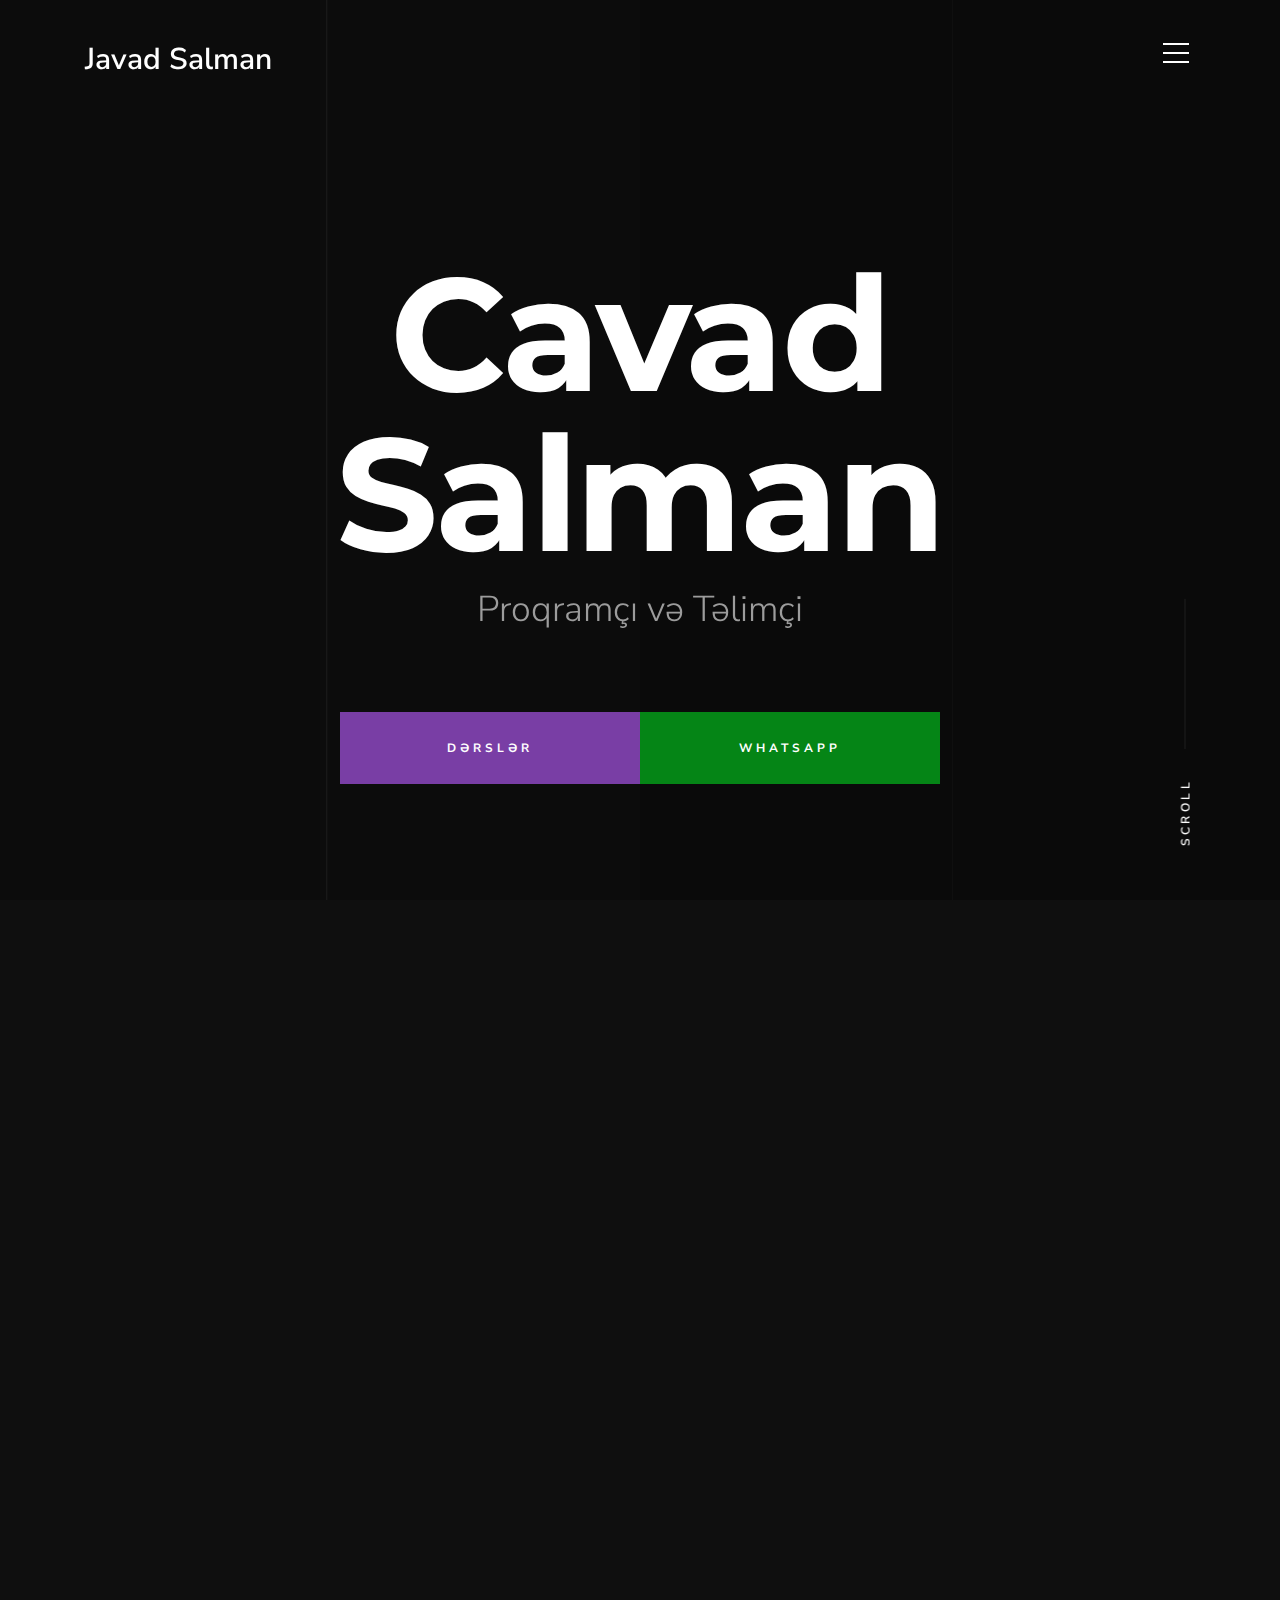
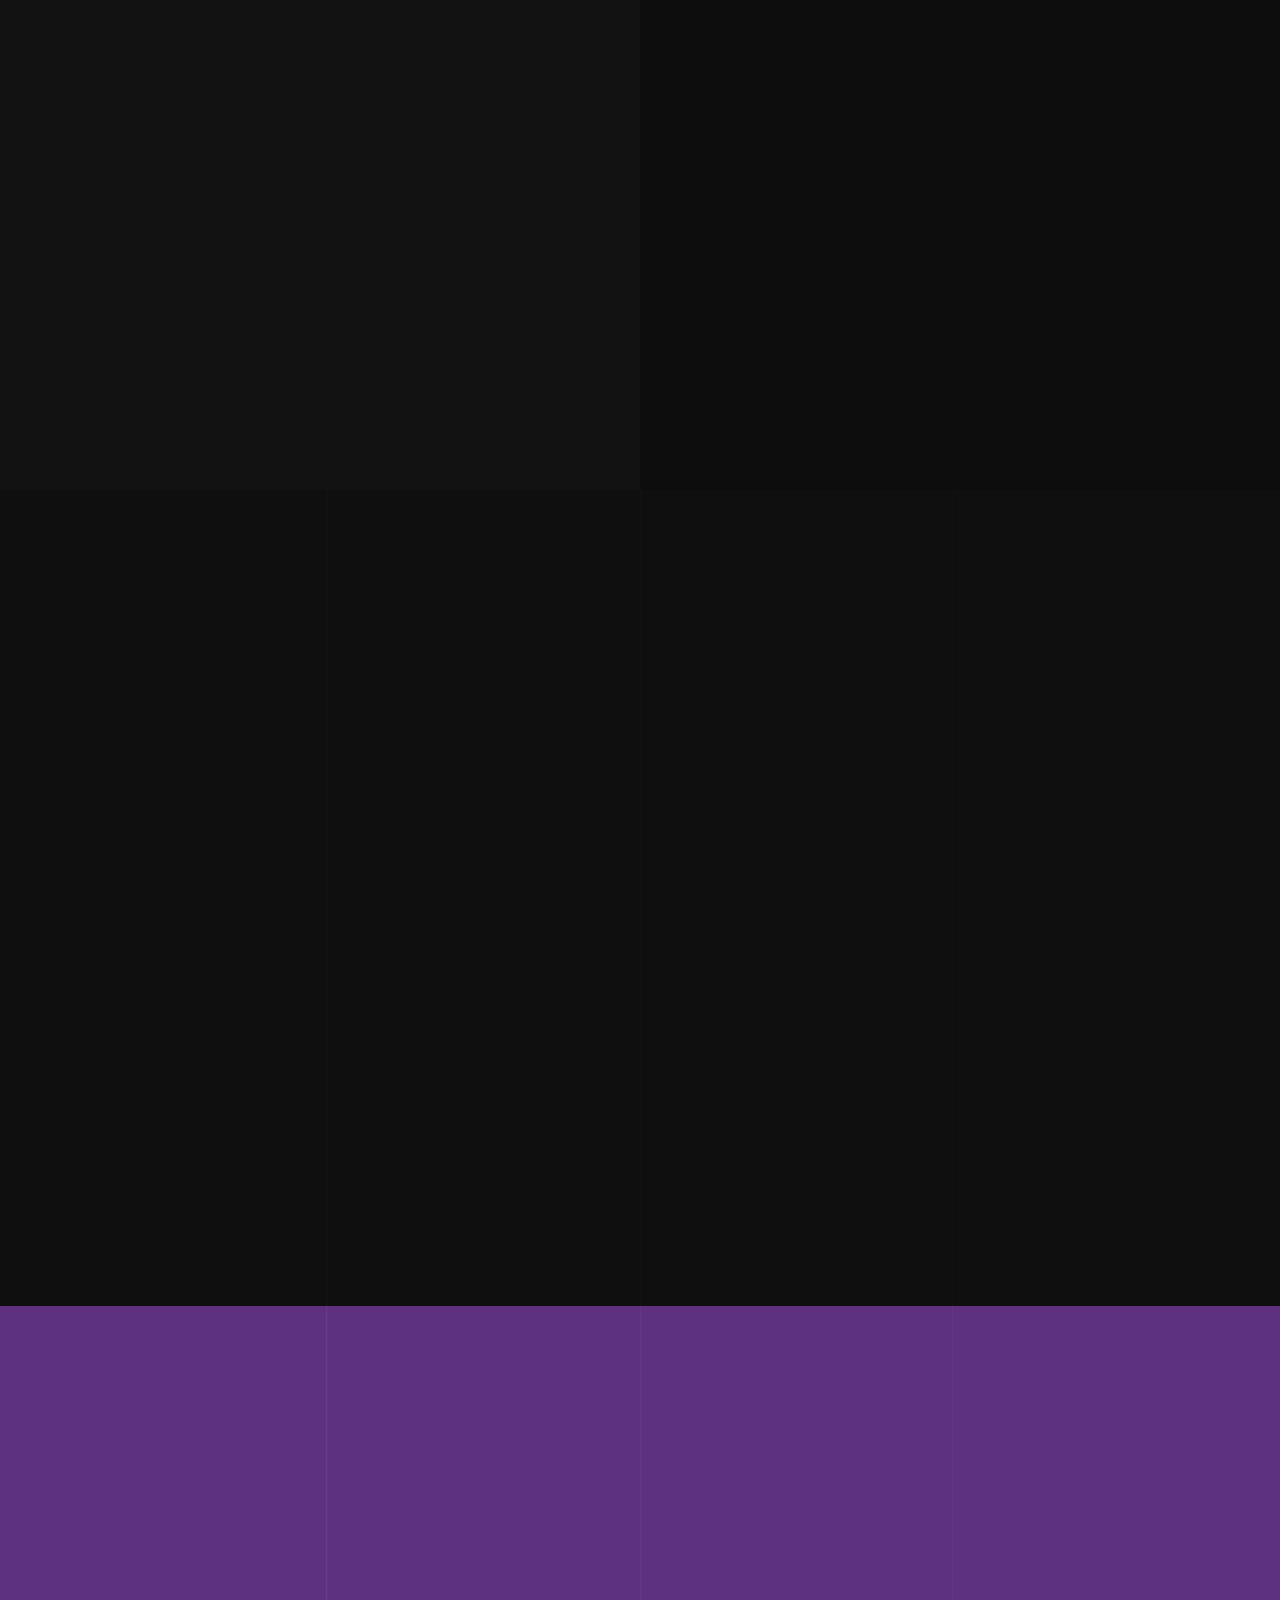
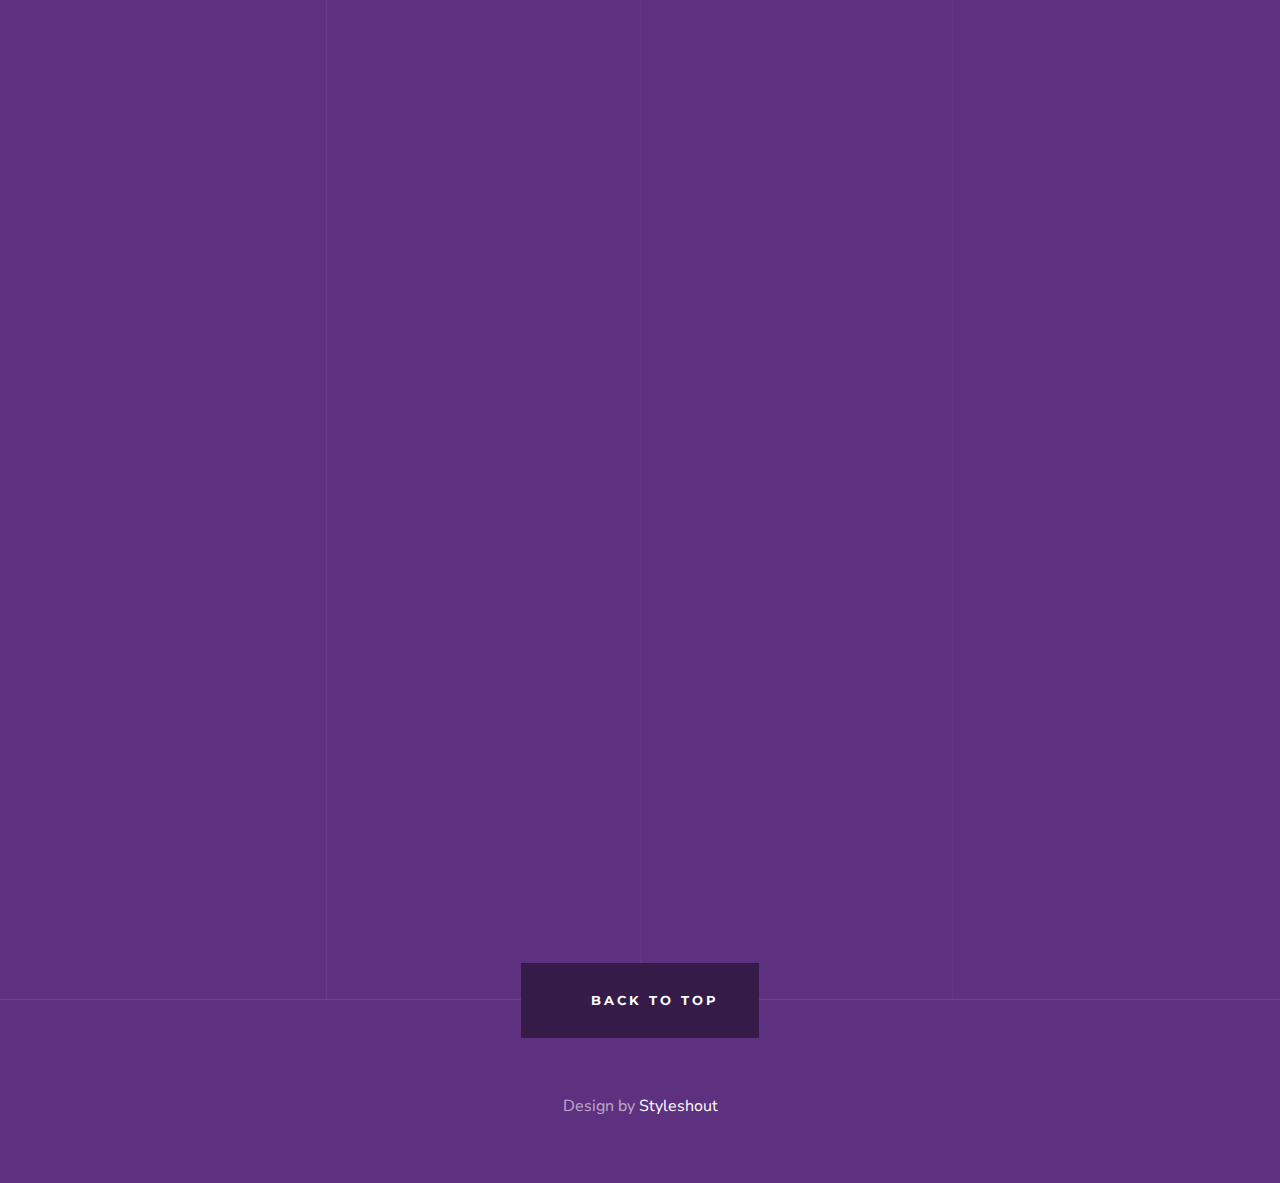
==== index.html @ f3b78317 "fa url fixed" ====
<!DOCTYPE html><html class="no-js" lang="en"><head><meta charset="utf-8"><title>Proqramlaşdırmanı olnine dərslər ilə öyrən - Javad Salman</title><meta name="description" content="Cavad müəllim ilə onlayn proqramlaşdırma dərslərinə qoşulun. React dərsləri, Javascript dərsləri, Python dərsləri, Github dərsləri, Django dərsləri mövcuddur."><meta name="author" content="Javad Salman"><meta property="og:url" content="https://javadsalman.github.io/instructor-portfolio/"><meta property="og:type" content="website"><meta property="og:title" content="Proqramlaşdırmanı olnine dərslər ilə öyrən - Javad Salman"><meta property="og:description" content="Cavad müəllim ilə onlayn proqramlaşdırma dərslərinə qoşulun. React dərsləri, Javascript dərsləri, Python dərsləri, Github dərsləri, Django dərsləri mövcuddur."><meta property="og:image" content="images/me-black-white.jpeg"><meta name="viewport" content="width=device-width,initial-scale=1"><link rel="stylesheet" href="css/base.min.css"><link rel="stylesheet" href="css/vendor.min.css"><link rel="stylesheet" href="css/main.min.css"><link rel="stylesheet" href="css/font-awesome/css/fontawesome.min.css"><script src="js/modernizr.js"></script><link rel="shortcut icon" href="favicon.ico" type="image/x-icon"><link rel="icon" href="favicon.ico" type="image/x-icon"></head><body id="top"><div id="preloader"><div id="loader" class="dots-jump"><div></div><div></div><div></div></div></div><header class="s-header"><div class="header-logo"><a class="site-logo" href="index.min.html"><i class="fas fa-code"></i><div>Javad Salman</div></a></div><nav class="header-nav"><a href="#0" class="header-nav__close" title="close"><span>Close</span></a><h3>Navigate to</h3><div class="header-nav__content"><ul class="header-nav__list"><li><a class="smoothscroll" href="#home" title="giriş">Giriş</a></li><li><a class="smoothscroll" href="#services" title="tədris paketləri">Tədris Paketləri</a></li><li><a class="smoothscroll" href="#about" title="metodikamız">Metodikamız</a></li><li><a class="smoothscroll" href="#works" title="layiheler">Layihələr</a></li><li><a class="smoothscroll" href="#contact" title="əlaqə">Əlaqə</a></li></ul><ul class="header-nav__social"><li><a href="https://github.com/javadsalman"><i class="fab fa-github"></i></a></li><li><a href="https://www.linkedin.com/in/javadsalman/"><i class="fab fa-linkedin"></i></a></li><li><a href="https://www.facebook.com/cavad.salmanov/" target="_blank"><i class="fab fa-facebook"></i></a></li></ul></div></nav><a class="header-menu-toggle" href="#0"><span class="header-menu-icon"></span></a></header><section id="home" class="s-home page-hero target-section" data-parallax="scroll" data-image-src="images/me-black-white.jpeg" data-natural-width="3000" data-natural-height="2000" data-position-y="center" data-position-x="right"><div class="grid-overlay"><div></div></div><div class="home-content"><div class="row home-content__main"><h1>Cavad Salman</h1><h3>Proqramçı və Təlimçi</h3><div class="home-content__button"><a href="#services" class="smoothscroll btn btn--primary btn--large">Dərslər </a><a href="#contact" class="btn btn--large wp-link">Whatsapp</a></div></div><div class="home-content__scroll"><a href="#services" class="scroll-link smoothscroll">Scroll</a></div></div><ul class="home-social"><li><a href="https://github.com/javadsalman"><i class="fab fa-github" aria-hidden="true"></i><span>Github</span></a></li><li><a href="https://www.linkedin.com/in/javadsalman/"><i class="fab fa-linkedin-in" aria-hidden="true"></i><span>Linkedin</span></a></li><li><a href="https://www.facebook.com/cavad.salmanov/"><i class="fab fa-facebook-f" aria-hidden="true"></i><span>Facebook</span></a></li></ul></section><section id="services" class="s-services target-section darker"><div class="row section-header bit-narrow" data-aos="fade-up"><div class="col-full"><h3 class="subhead">Təlimlərimiz</h3><h1 class="display-1">Aydın və dərinləməsinə nəzəriyyə, praktiki proyektlər və müasir dünya yanaşmalarına əsaslanan təlim paketlərindən özünüzə uyğun olanı seçin və hədəflərinizə çatmaq üçün birlikdə irəliləyək!</h1></div></div><div class="row bit-narrow services block-1-2 block-tab-full"><div class="col-block item-service" data-aos="fade-up"><div class="item-service__icon"><i class="fab fa-js-square"></i></div><div class="item-service__text"><h3 class="item-title">Javascript</h3><div>Çoxyönlü proqramlaşdırma dili olan javascript dinamik veb tətbiqlər yaratmağa imkan verərir. Javascript hazırda web saytlarda istifadə olunan əsas proqramlaşdırma dili olmasıyla birlikdə durmadan inkişaf edir.</div><div class="font-weight-bold">Dərs müddəti:</div><ul class="my-0"><li>Basic - 1.5 ay</li><li>Advanced - 1.5 ay</li><li>Uşaqlar - 3 ay</li></ul><div class="font-weight-bold">Mövzular:</div><ul><li>Javascript Basic</li><li>Data Structures and Algorithms</li><li>Javascript Advanced</li><li>Clean Code</li><li>OOP</li><li>AJAX</li><li>DOM</li><li>Regex</li><li>Typescript</li></ul></div></div><div class="col-block item-service" data-aos="fade-up"><div class="item-service__icon"><i class="fab fa-react"></i></div><div class="item-service__text"><h3 class="item-title">React</h3><div>Ən məşhur Javascript kitabaxanası olan React modulyar strukturu ilə veb sahəsində müasir və sürətli başagələn, interaktiv interfeysə malik, inkişafameyilli tətbiqlər yaratmağa imkan verir.</div><div class="font-weight-bold">Tədris Müddəti:</div><ul class="my-0"><li>Basic - 1 ay</li><li>Advanced - 2 ay</li></ul><div class="font-weight-bold">Mövzular:</div><ul><li>Webpack</li><li>NodeJS Enviroment</li><li>React Basics</li><li>React Advanced</li><li>React Typescript</li><li>TailwindCSS</li><li>MaterialUI</li><li>React Router Dom</li><li>Redux Toolkit</li><li>RTK Query</li><li>Testing</li><li>Formik & Yup</li><li>Testing</li><li>Deployment</li></ul></div></div><div class="col-block item-service" data-aos="fade-up"><div class="item-service__icon"><i class="fab fa-html5"></i></div><div class="item-service__text"><h3 class="item-title">HTML & CSS</h3><div>HTML və CSS bütün vebsaytların əsasını təşkil edir. Heç bir vebsaytı bunlarsız təsəvvür etmək olmaz. Əgər gözoxşayan və səliqəli veb səhifələr yaratmaq istəyirsinizsə, HTML və CSS öyrənməyiniz vacibdir.</div><div class="font-weight-bold">Tədris Müddəti</div><ul class="my-0"><li>Böyüklər - 2 ay</li><li>Uşaqlar - 2 ay</li></ul><div class="font-weight-bold">Mövzular:</div><ul><li>HTML</li><li>CSS</li><li>Bootstrap</li><li>SCSS & SASS</li><li>TailwindCSS</li><li>SEO</li><li>Deployment</li></ul></div></div><div class="col-block item-service" data-aos="fade-up"><div class="item-service__icon"><i class="fab fa-github"></i></div><div class="item-service__text"><h3 class="item-title">Git & Github</h3><div>Versiya idarə etmə sistemi olan Git və bu versiyaları paylaşdığımız Github platforması edilən bütün dəyişiklikləri arxivləmək və digər proqramistlərlə komanda şəklində işləmkdə əvəzsiz yer tutur.</div><div class="font-weight-bold">Tədris Müddəti: 3 həftə</div><div class="font-weight-bold">Mövzular:</div><ul><li>Stage, Commit</li><li>Update, Delete, Get Commits</li><li>Branch</li><li>Tag, Stash, Cherry Pick</li><li>Merge</li><li>Remote Branch</li><li>Conflict Fixing</li><li>Pull Request</li><li>Impressive Github Profile</li></ul></div></div><div class="col-block item-service" data-aos="fade-up"><div class="item-service__icon"><i class="fab fa-python"></i></div><div class="item-service__text"><h3 class="item-title">Python</h3><div>Coxyönlü proqramlaşdırma dili olan Python proqramistlərin qısa müddətdə sağlam və məhsuldar proqramlar hazırlamasına kömək edir. Sadəliyi və geniş kitabxanaları ilə Python müasir bazarda çox böyük yer tutur.</div><div class="font-weight-bold">Tədris Müddəti:</div><ul class="my-0"><li>Basic - 1.5 ay</li><li>Advanced - 2 ay</li><li>Uşaqlar - 4 ay</li></ul><div class="font-weight-bold">Mövzular:</div><ul><li>Programming Basic</li><li>Python Basic</li><li>Python Advanced</li><li>Clean Code</li><li>Data Structures and Algorithms</li><li>OOP</li><li>Built-in modules</li><li>Type Checking</li><li>Custom Modules</li><li>Regex</li><li>SQL</li></ul></div></div><div class="col-block item-service" data-aos="fade-up"><div class="item-service__icon"><i class="fas fa-server"></i></div><div class="item-service__text"><h3 class="item-title">Django</h3><div>Yüksək səviyyəli Python veb frameworku olan Django, backend proqramçılarının sürətli və təhlükəsiz veb tətbiqləri yaratmağına kömək edir. Pragmatik dizaynı və zəngin xüsusiyyətləri ilə Django daimi inkişafı asanlaşdırır, yenilikçiliyi və effektivliyi artırır.</div><div class="font-weight-bold">Tədris Müddəti:</div><ul class="my-0"><li>Basic - 2 ay</li><li>Advanced - 2.5 ay</li></ul><div class="font-weight-bold">Mövzular:</div><ul><li>PostgreSQL</li><li>Theory of Web</li><li>Django Basics</li><li>Django Advanced</li><li>SEO Optimization</li><li>Deployment</li><li>Testing</li><li>Docker</li><li>Django Rest Framework</li><li>Celery</li><li>Channels</li></ul></div></div></div></section><section id="about" class="s-about target-section"><div class="row section-header bit-narrow" data-aos="fade-up"><div class="col-full"><h3 class="subhead">Metodikamız</h3><h1 class="display-1">Müasir həllər müasir yanaşmalar tələb edir. Proqramist olmağın yolu da məhz bu yanaşmaları mənimsəməkdən keçir. Elə bu səbəbdən bütün tədris paketlərində qeyd olunan metodologiyalardan aktiv istifadə edirik.</h1></div></div><div class="row bit-narrow" data-aos="fade-up"><div class="col-full"><p class="lead">Bütün tədris paketləri üçün sınaq dərslər mövcuddur və ödənişsizdir. Müraciət etməyiniz kifayətdir.</p></div></div><div class="row bit-narrow"><div class="about-process process block-1-2 block-tab-full"><div class="col-block item-process" data-aos="fade-up"><div class="item-process__text"><h4 class="item-title">Başadüşlən və Ətraflı Nəzəriyyə</h4><p>Problemi həll etməyin ən yaxşı yolu arxa planda nəyin baş verdiyini bilməkdi. Buna görə də hər yeni mövzuda nəyin necə baş verdiyini, nə üçün baş verdiyini ətraflı izah edirik. Çətinlikdən qaçmadan real təcrübələrə əsaslanan örənklər ilə birlikdə mövzuları daha başadüşülən edirik.</p></div></div><div class="col-block item-process" data-aos="fade-up"><div class="item-process__text"><h4 class="item-title">Praktika</h4><p>Hər mövzunun sonunda mövzuyla əlaqəli alqoritmik tasklar və layihələr verilir. Bəzi hallarda bu tapşırıqlar qrup üzrə həmrək şəkildə də edilir. Layihələr həm maraqlı, həm əyləncəli, həm də real case-lərə əsaslanaraq təyin olunur. Həmçinin həmin layihələri protfolionuza da əlavə edə bilirsiniz.</p></div></div><div class="col-block item-process" data-aos="fade-up"><div class="item-process__text"><h4 class="item-title">Müasir Vasitələr</h4><p>Bütün dərs periodu boyunca müxtəlif aplikasiyalardan istifadə olunur. Ev tapşırıqları və oxunacaq materiallar Notion üzərindən, dərs videoları Youtube üzərindən, dərslərin özü və mesajlaşmalar Microsoft Teams üzərindən, layihələr Github üzərindən, yoxlamalar VSCode Live Share üzərindən həyata keçirilir. Bütün bu vasitələr sizə real iş şəraitində işləməyi öyrədir.</p></div></div><div class="col-block item-process" data-aos="fade-up"><div class="item-process__text"><h4 class="item-title">Best Practice</h4><p>Best Practice sınanmış, özünü göstərmiş yöntəmlərə deyilir və bunlar proqramlaşdırmada çox mühüm əhəmiyyət daşıyır. Örnək kimi kodların səliqəli və başa düşülən yazılışı, kodlar arasında şərhlərin qeyd olunması, dəyişkən adlarının verilməsi, design patternlar və folder structuru göstərilə bilər. Bütün bunlar sizə proqramlaşdırma sahəsində daha sürətli və effektiv işləməyi öyrədir.</p></div></div><div class="col-block item-process" data-aos="fade-up"><div class="item-process__text"><h4 class="item-title">Proqramist Təfəkkürü</h4><p>Təlim periodu boyunca yalnız kod yazmağı öyrənmək proqramist olmaq üçün kifayət etmir. Bunun yanında məniməsməli olduğunuz bir çox xarakterik keyfiyyətlər mövcuddur. Verilən taskı analiz etmək, ehtiyaclar və ediləcəklər listini çıxarmaq, həll yollarının xəritəsini çıxarmaq, problemi parçalarına ayırmaq və komanda ilə işləməyi öyrənmək bunların başında gəlir.</p></div></div><div class="col-block item-process" data-aos="fade-up"><div class="item-process__text"><h4 class="item-title">Marketing Bacarığı</h4><p>Nə qədər yaxşı proqramist olsanız da bəzən uğur qazanmaq üçün özünüzü göstərməyiniz də böyük rol oynayır. Buna görə də təlim müddəti boyunca mütəxəssis kimi gözə girmək üçün ehtiyac duyulan takitkalardan da danışılır. Örnək kimi CV hazırlamaq, LinkedIn profilini idarə etmək, Github profilini yaxşılaşdırmaq kimi məsələlər haqqında danışılır. Həmçinin intervulara hazırlıq məşqləri də edilir.</p></div></div></div></div></section><section id="works" class="s-works target-section"><div class="row section-header has-bottom-sep narrow target-section" data-aos="fade-up"><div class="col-full"><h3 class="subhead">Proyektlər</h3><h1 class="display-1">Tədris müddəti boyunca xəyallarınızı koda çevirməyi öyrənəcəksiniz. Aşağıdakı layihələr də buna nümunədir.</h1></div></div><div class="row masonry-wrap"><div class="masonry"><div class="masonry__brick" data-aos="fade-up"><div class="item-folio"><div class="item-folio__thumb"><a href="images/spotify.PNG" class="thumb-link" title="Shutterbug" data-size="1050x700"><img src="images/spotify.PNG" srcset="images/spotify.PNG" alt=""></a></div><div class="item-folio__text"><h3 class="item-folio__title">Spotify</h3><p class="item-folio__cat">React</p></div><a href="https://github.com/javadsalman/spotify-react-django-lesson-project" class="item-folio__project-link" title="Project link"><i class="icon-link"></i></a><div class="item-folio__caption"><p>React dərslərində Spotify platformunun kopyasını hazırlayırıq. Burada mahnıya qulaq asmaq, playlist yaratmaq kimi əsas funksianallıqların hamısı mövcuddur</p></div></div></div><div class="masonry__brick" data-aos="fade-up"><div class="item-folio"><div class="item-folio__thumb"><a href="images/market.PNG" class="thumb-link" title="Woodcraft" data-size="1050x700"><img src="images/market.PNG" srcset="images/market.PNG" alt=""></a></div><div class="item-folio__text"><h3 class="item-folio__title">Market Aplikasiyası</h3><p class="item-folio__cat">Javascript</p></div><a href="https://javadsalman.github.io/market-app-vanilla-js/" class="item-folio__project-link" title="Project link"><i class="icon-link"></i></a><div class="item-folio__caption"><p>Gördüyünüz market aplikasiyasını javascript ilə hazırlayacağıq və realda istifadə oluna biləcək səviyyədə bir layihə olacaq</p></div></div></div><div class="masonry__brick" data-aos="fade-up"><div class="item-folio"><div class="item-folio__thumb"><a href="images/ecommerce.PNG" class="thumb-link" title="The Beetle Car" data-size="1050x700"><img src="images/ecommerce.PNG" srcset="images/ecommerce.PNG" alt=""></a></div><div class="item-folio__text"><h3 class="item-folio__title">Onlayn Alış-veriş Platformu</h3><p class="item-folio__cat">Django</p></div><a href="https://github.com/javadsalman/ecommerce-shop-site-lesson-project" class="item-folio__project-link" title="Project link"><i class="icon-link"></i></a><div class="item-folio__caption"><p>Trendoyla bənzəyən bu saytı hazırlayaraq korporativ saytlarda nələr etməli olduğumuzu geniş bir şəkildə öyrənirik.</p></div></div></div><div class="masonry__brick" data-aos="fade-up"><div class="item-folio"><div class="item-folio__thumb"><a href="images/cosmos.PNG" class="thumb-link" title="Grow Green" data-size="1050x700"><img src="images/cosmos.PNG" srcset="images/cosmos.PNG 1x," alt=""></a></div><div class="item-folio__text"><h3 class="item-folio__title">Kosmos</h3><p class="item-folio__cat">Javascript</p></div><a href="https://javadsalman.github.io/cosmos-lesson-project/" class="item-folio__project-link" title="Project link"><i class="icon-link"></i></a><div class="item-folio__caption"><p>Kosmos layihəsi ilə Javascriptdə riyaziyyatı necə əhəmiyyətli istifadə edə biləcəyimizi öyrənirik</p></div></div></div><div class="masonry__brick" data-aos="fade-up"><div class="item-folio"><div class="item-folio__thumb"><a href="images/blog.PNG" class="thumb-link" title="Guitarist" data-size="1050x700"><img src="images/blog.PNG" srcset="images/blog.PNG" alt=""></a></div><div class="item-folio__text"><h3 class="item-folio__title">Bloq</h3><p class="item-folio__cat">Django</p></div><a href="https://github.com/javadsalman/k111-blog-project" class="item-folio__project-link" title="Project link"><i class="icon-link"></i></a><div class="item-folio__caption"><p>Bloq layihəsi üzərində vebin təməllərini öyrənib bütün saytların necə işlədiyini öyrənirik</p></div></div></div><div class="masonry__brick" data-aos="fade-up"><div class="item-folio"><div class="item-folio__thumb"><a href="images/iphone.PNG" class="thumb-link" title="Palmeira" data-size="1050x700"><img src="images/iphone.PNG" srcset="images/iphone.PNG" alt=""></a></div><div class="item-folio__text"><h3 class="item-folio__title">Iphone Editor</h3><p class="item-folio__cat">Javascript, SCSS</p></div><a href="https://javadsalman.github.io/iphone-editor-lesson-project/" class="item-folio__project-link" title="Project link"><i class="icon-link"></i></a><div class="item-folio__caption"><p>Bu layihədə siz ağlınızdakı iPhone dizaynını hazırlayırsınız. Bu aplikasıyanı hazırlamaq üçün isə Javascriptdən yararlanırıq</p></div></div></div><div class="masonry__brick" data-aos="fade-up"><div class="item-folio"><div class="item-folio__thumb"><a href="images/quiz.PNG" class="thumb-link" title="Palmeira" data-size="1050x700"><img src="images/quiz.PNG" srcset="images/quiz.PNG" alt=""></a></div><div class="item-folio__text"><h3 class="item-folio__title">Online Sınaq</h3><p class="item-folio__cat">React</p></div><a href="https://github.com/javadsalman/k111-react-quiz-app" class="item-folio__project-link" title="Project link"><i class="icon-link"></i></a><div class="item-folio__caption"><p>React ilə hazırladığımz bu sayt vasitəsilə sınaqlar hazırlaya, bunları şagirdlərə işlədə və nəticələri görə bilərsiniz</p></div></div></div><div class="masonry__brick" data-aos="fade-up"><div class="item-folio"><div class="item-folio__thumb"><a href="images/timer.PNG" class="thumb-link" title="Palmeira" data-size="1050x700"><img src="images/timer.PNG" srcset="images/timer.PNG" alt=""></a></div><div class="item-folio__text"><h3 class="item-folio__title">Zamanlayıcı</h3><p class="item-folio__cat">Javascript</p></div><a href="https://javadsalman.github.io/timer-lesson-project/" class="item-folio__project-link" title="Project link"><i class="icon-link"></i></a><div class="item-folio__caption"><p>Javascript ilə geri sayım edən və sonda alarm verən zamanlayıcı hazırlayaraq həm zaman əməliyyatlarını öyrənir, həm də alqoritm məşq edirik.</p></div></div></div></div></div></section><section id="clients" class="s-clients target-section darker"><div class="grid-overlay"><div></div></div><div class="row section-header text-center narrow" data-aos="fade-up"><div class="col-full"><h3 class="subhead">Fəxrlərimiz</h3><h1 class="display-1">Məzun olmuş tələbələrin işlədiyi şirkətlər</h1></div></div><div class="row clients-wrap" data-aos="fade-up"><div class="col-twelve"><ul class="clients"><li><a href="#0">Metaflix</a></li><li><a href="#0">Azerconnect</a></li><li><a href="#0">InterProb</a></li><li><a href="#0">Buta Group</a></li><li><a href="#0">Websuper</a></li><li><a href="#0">Compar Academy</a></li><li><a href="#0">Titibon</a></li></ul></div></div></section><section id="contact" class="s-contact target-section"><div class="grid-overlay"><div></div></div><div class="row section-header narrow" data-aos="fade-up"><div class="col-full"><h3 class="subhead">Əlaqə</h3><h1 class="display-1">İndi bu dəqiqə müraciət edin və çəkinmədən istədiyiniz sualı verin. Aşağıdakı linklərə klikləyərək əlaqəyə keçin</h1></div></div><div class="row contact-main my-0" data-aos="fade-up"><div class="col-full"><p class="contact-email"><span class="call-button">Zəng</span></p><p class="contact-email"><span class="wp-button">Whatsapp</span></p><p class="contact-email"><a href="mailto:#javadsalman99@gmail.com">Email</a></p><p class="contact-numbers"></p><ul class="contact-social"><li><a href="https://github.com/javadsalman"><i class="fab fa-github"></i></a></li><li><a href="https://www.linkedin.com/in/javadsalman/"><i class="fab fa-linkedin"></i></a></li><li><a href="https://www.facebook.com/cavad.salmanov/"><i class="fab fa-facebook"></i></a></li></ul></div></div></section><footer><div class="row"><div class="col-full ss-copyright"><span>Design by <a href="https://www.styleshout.com/">Styleshout</a></span></div></div><div class="ss-go-top"><a class="smoothscroll" title="Back to Top" href="#top">Back to Top</a></div></footer><div aria-hidden="true" class="pswp" role="dialog" tabindex="-1"><div class="pswp__bg"></div><div class="pswp__scroll-wrap"><div class="pswp__container"><div class="pswp__item"></div><div class="pswp__item"></div><div class="pswp__item"></div></div><div class="pswp__ui pswp__ui--hidden"><div class="pswp__top-bar"><div class="pswp__counter"></div><button class="pswp__button pswp__button--close" title="Close (Esc)"></button> <button class="pswp__button pswp__button--share" title="Share"></button> <button class="pswp__button pswp__button--fs" title="Toggle fullscreen"></button> <button class="pswp__button pswp__button--zoom" title="Zoom in/out"></button><div class="pswp__preloader"><div class="pswp__preloader__icn"><div class="pswp__preloader__cut"><div class="pswp__preloader__donut"></div></div></div></div></div><div class="pswp__share-modal pswp__share-modal--hidden pswp__single-tap"><div class="pswp__share-tooltip"></div></div><button class="pswp__button pswp__button--arrow--left" title="Previous (arrow left)"></button> <button class="pswp__button pswp__button--arrow--right" title="Next (arrow right)"></button><div class="pswp__caption"><div class="pswp__caption__center"></div></div></div></div></div><script src="js/jquery-3.2.1.min.js"></script><script src="js/plugins.js"></script><script src="js/main.min.js"></script></body></html>
---- css/base.min.css ----
@import url(https://fonts.googleapis.com/css?family=Montserrat:400,500,600,700|Nunito+Sans:300,400,400i,600,600i,700,700i);html{font-family:sans-serif;line-height:1.15;-ms-text-size-adjust:100%;-webkit-text-size-adjust:100%}body{margin:0}article,aside,footer,header,nav,section{display:block}h1{font-size:2em;margin:.67em 0}figcaption,figure,main{display:block}figure{margin:1em 40px}hr{box-sizing:content-box;height:0;overflow:visible}pre{font-family:monospace,monospace;font-size:1em}a{background-color:transparent;-webkit-text-decoration-skip:objects}a:active,a:hover{outline-width:0}abbr[title]{border-bottom:none;text-decoration:underline;text-decoration:underline dotted}b,strong{font-weight:inherit}b,strong{font-weight:bolder}code,kbd,samp{font-family:monospace,monospace;font-size:1em}dfn{font-style:italic}mark{background-color:#ff0;color:#000}small{font-size:80%}sub,sup{font-size:75%;line-height:0;position:relative;vertical-align:baseline}sub{bottom:-.25em}sup{top:-.5em}audio,video{display:inline-block}audio:not([controls]){display:none;height:0}img{border-style:none}svg:not(:root){overflow:hidden}button,input,optgroup,select,textarea{font-family:sans-serif;font-size:100%;line-height:1.15;margin:0}button,input{overflow:visible}button,select{text-transform:none}[type=reset],[type=submit],button,html [type=button]{-webkit-appearance:button}[type=button]::-moz-focus-inner,[type=reset]::-moz-focus-inner,[type=submit]::-moz-focus-inner,button::-moz-focus-inner{border-style:none;padding:0}[type=button]:-moz-focusring,[type=reset]:-moz-focusring,[type=submit]:-moz-focusring,button:-moz-focusring{outline:1px dotted ButtonText}fieldset{border:1px solid silver;margin:0 2px;padding:.35em .625em .75em}legend{box-sizing:border-box;color:inherit;display:table;max-width:100%;padding:0;white-space:normal}progress{display:inline-block;vertical-align:baseline}textarea{overflow:auto}[type=checkbox],[type=radio]{box-sizing:border-box;padding:0}[type=number]::-webkit-inner-spin-button,[type=number]::-webkit-outer-spin-button{height:auto}[type=search]{-webkit-appearance:textfield;outline-offset:-2px}[type=search]::-webkit-search-cancel-button,[type=search]::-webkit-search-decoration{-webkit-appearance:none}::-webkit-file-upload-button{-webkit-appearance:button;font:inherit}details,menu{display:block}summary{display:list-item}canvas{display:inline-block}template{display:none}[hidden]{display:none}html{font-size:62.5%;box-sizing:border-box}*,::after,::before{box-sizing:inherit}body{font-weight:400;line-height:1;word-wrap:break-word;text-rendering:optimizeLegibility;-webkit-overflow-scrolling:touch;-webkit-text-size-adjust:none}body,button,input{-moz-osx-font-smoothing:grayscale;-webkit-font-smoothing:antialiased}img,video{max-width:100%;height:auto}blockquote,dd,div,dl,dt,form,h1,h2,h3,h4,h5,h6,li,ol,p,pre,td,th,ul{margin:0;padding:0}h1,h2,h3,h4,h5,h6{-webkit-font-smoothing:auto;-webkit-font-smoothing:antialiased;-webkit-font-variant-ligatures:common-ligatures;-moz-font-variant-ligatures:common-ligatures;font-variant-ligatures:common-ligatures;text-rendering:optimizeLegibility}em,i{font-style:italic;line-height:inherit}b,strong{font-weight:700;line-height:inherit}small{font-size:60%;line-height:inherit}ol,ul{list-style:none}li{display:block}a{text-decoration:none;line-height:inherit}a img{border:none}fieldset{margin:0;padding:0}input[type=email],input[type=number],input[type=password],input[type=search],input[type=tel],input[type=text],input[type=url],textarea{-webkit-appearance:none;-moz-appearance:none;-ms-appearance:none;-o-appearance:none;appearance:none}.row{width:89%;max-width:1200px;margin:0 auto}.row:after{content:"";display:table;clear:both}.row .row{width:auto;max-width:none;margin-left:-20px;margin-right:-20px}[class*=col-]{float:left;padding:0 20px}[class*=col-]+[class*=col-].end{float:right}.collapse>[class*=col-],[class*=col-].collapse{padding:0}.col-one{width:8.33333%}.col-1-6,.col-two{width:16.66667%}.col-1-4,.col-three{width:25%}.col-1-3,.col-four{width:33.33333%}.col-five{width:41.66667%}.col-1-2,.col-six{width:50%}.col-seven{width:58.33333%}.col-2-3,.col-eight{width:66.66667%}.col-3-4,.col-nine{width:75%}.col-5-6,.col-ten{width:83.33333%}.col-eleven{width:91.66667%}.col-full,.col-twelve{width:100%}@media only screen and (max-width:1200px){.row .row{margin-left:-15px;margin-right:-15px}[class*=col-]{padding:0 15px}.md-1-6,.md-two{width:16.66667%}.md-one{width:8.33333%}.md-1-4,.md-three{width:25%}.md-1-3,.md-four{width:33.33333%}.md-five{width:41.66667%}.md-1-2,.md-six{width:50%}.md-seven{width:58.33333%}.md-2-3,.md-eight{width:66.66667%}.md-3-4,.md-nine{width:75%}.md-5-6,.md-ten{width:83.33333%}.md-eleven{width:91.66667%}.md-full,.md-twelve{width:100%}}@media only screen and (max-width:800px){.row{width:90%}.tab-1-4{width:25%}.tab-1-3{width:33.33333%}.tab-1-2{width:50%}.tab-2-3{width:66.66667%}.tab-3-4{width:75%}.tab-full{width:100%}.hide-on-tablet{display:none}}@media only screen and (max-width:600px){.row{width:auto;padding-left:25px;padding-right:25px}.row .row{margin-left:-10px;margin-right:-10px;padding-left:0;padding-right:0}[class*=col-]{padding:0 10px}.mob-1-4{width:25%}.mob-1-3{width:33.33333%}.mob-1-2{width:50%}.mob-2-3{width:66.66667%}.mob-3-4{width:75%}.mob-full{width:100%}.hide-on-mobile{display:none}}@media only screen and (max-width:400px){.row .row{margin-left:0;margin-right:0}[class*=col-]:not(.col-block){width:100%!important;float:none!important;clear:both!important;margin-left:0;margin-right:0;padding:0}[class*=col-]+[class*=col-].end{float:none}.stack .col-block{width:100%!important;float:none!important;clear:both!important;margin-left:0;margin-right:0}}[class*=block-]:after{content:"";display:table;clear:both}.block-1-6 .col-block{width:16.66667%}.block-1-5 .col-block{width:20%}.block-1-4 .col-block{width:25%}.block-1-3 .col-block{width:33.33333%}.block-1-2 .col-block{width:50%}.block-1-2 .col-block:nth-child(2n+1),.block-1-3 .col-block:nth-child(3n+1),.block-1-4 .col-block:nth-child(4n+1),.block-1-5 .col-block:nth-child(5n+1),.block-1-6 .col-block:nth-child(6n+1){clear:both}@media only screen and (max-width:1200px){.block-m-1-6 .col-block{width:16.66667%}.block-m-1-5 .col-block{width:20%}.block-m-1-4 .col-block{width:25%}.block-m-1-3 .col-block{width:33.33333%}.block-m-1-2 .col-block{width:50%}.block-m-full .col-block{width:100%;clear:both}[class*=block-m-] .col-block:nth-child(n){clear:none}.block-m-1-2 .col-block:nth-child(2n+1),.block-m-1-3 .col-block:nth-child(3n+1),.block-m-1-4 .col-block:nth-child(4n+1),.block-m-1-5 .col-block:nth-child(5n+1),.block-m-1-6 .col-block:nth-child(6n+1){clear:both}}@media only screen and (max-width:800px){.block-tab-1-6 .col-block{width:16.66667%}.block-tab-1-5 .col-block{width:20%}.block-tab-1-4 .col-block{width:25%}.block-tab-1-3 .col-block{width:33.33333%}.block-tab-1-2 .col-block{width:50%}.block-tab-full .col-block{width:100%;clear:both}[class*=block-tab-] .col-block:nth-child(n){clear:none}.block-tab-1-2 .col-block:nth-child(2n+1),.block-tab-1-3 .col-block:nth-child(3n+1),.block-tab-1-4 .col-block:nth-child(4n+1),.block-tab-1-5 .col-block:nth-child(5n+1),.block-tab-1-6 .col-block:nth-child(6n+1){clear:both}}@media only screen and (max-width:600px){.block-mob-1-6 .col-block{width:16.66667%}.block-mob-1-5 .col-block{width:20%}.block-mob-1-4 .col-block{width:25%}.block-mob-1-3 .col-block{width:33.33333%}.block-mob-1-2 .col-block{width:50%}.block-mob-full .col-block{width:100%;clear:both}[class*=block-mob-] .col-block:nth-child(n){clear:none}.block-mob-1-2 .col-block:nth-child(2n+1),.block-mob-1-3 .col-block:nth-child(3n+1),.block-mob-1-4 .col-block:nth-child(4n+1),.block-mob-1-5 .col-block:nth-child(5n+1),.block-mob-1-6 .col-block:nth-child(6n+1){clear:both}}.group:after{content:"";display:table;clear:both}.is-hidden{display:none}.is-invisible{visibility:hidden}.antialiased{-webkit-font-smoothing:antialiased;-moz-osx-font-smoothing:grayscale}.overflow-hidden{overflow:hidden}.remove-bottom{margin-bottom:0}.half-bottom{margin-bottom:1.5rem!important}.add-bottom{margin-bottom:3rem!important}.no-border{border:none}.full-width{width:100%}.text-center{text-align:center}.text-left{text-align:left}.text-right{text-align:right}.pull-left{float:left}.pull-right{float:right}.align-center{margin-left:auto;margin-right:auto;text-align:center}
---- css/main.min.css ----
.my-0{margin-top:0;margin-bottom:0}.font-weight-bold{font-weight:700}.pswp__caption h4{font-size:3rem;margin-bottom:15px}.pswp__caption__center{color:rgba(255,255,255,.772);font-size:2rem;line-height:25px}.site-logo{font-size:30px;color:#fff;display:flex!important;align-items:center;gap:10px;font-weight:600}html{font-size:10px}@media only screen and (max-width:400px){html{font-size:9.411764705882353px}}body,html{height:100%}body{background:#121212;font-family:"Nunito Sans",sans-serif;font-size:1.7rem;font-style:normal;font-weight:400;line-height:1.941;color:rgba(255,255,255,.57);margin:0;padding:0}a{color:#793ea5;-webkit-transition:all .3s ease-in-out;transition:all .3s ease-in-out}a:active,a:focus,a:hover{color:#fff}a:active,a:hover{outline:0}.h1,.h2,.h3,.h4,.h5,.h6,h1,h2,h3,h4,h5,h6{font-family:Montserrat,sans-serif;font-weight:600;color:#fff;text-rendering:optimizeLegibility}.h1,.h2,.h3,.h4,h1,h2,h3,h4{margin-top:6rem;margin-bottom:1.8rem}@media only screen and (max-width:600px){.h1,.h2,.h3,.h4,h1,h2,h3,h4{margin-top:5.1rem}}.h5,.h6,h5,h6{margin-top:4.2rem;margin-bottom:1.5rem}@media only screen and (max-width:600px){.h5,.h6,h5,h6{margin-top:3.6rem;margin-bottom:.9rem}}.h1,h1{font-size:3.6rem;line-height:1.25;letter-spacing:-.1rem}@media only screen and (max-width:600px){.h1,h1{font-size:3.3rem;letter-spacing:-.07rem}}.h2,h2{font-size:3rem;line-height:1.3}.h3,h3{font-size:2.4rem;line-height:1.25}.h4,h4{font-size:2.1rem;line-height:1.286}.h5,h5{font-size:1.8rem;line-height:1.333}.h6,h6{font-size:1.6rem;line-height:1.3125;text-transform:uppercase;letter-spacing:.16rem}p img{margin:0}p.lead{font-family:"Nunito Sans",sans-serif;font-weight:300;font-size:2.4rem;line-height:1.625;margin-bottom:3.6rem;color:rgba(255,255,255,.499)}@media only screen and (max-width:1200px){p.lead{font-size:2.2rem}}@media only screen and (max-width:1000px){p.lead{font-size:2.1rem}}@media only screen and (max-width:800px){p.lead{font-size:2rem}}b,em,i,strong{font-size:inherit;line-height:inherit}em,i{font-family:"Nunito Sans",sans-serif;font-style:italic}b,strong{font-family:"Nunito Sans",sans-serif;font-weight:700}small{font-size:1.2rem;line-height:inherit}blockquote{margin:3.9rem 0;padding-left:4.5rem;position:relative}blockquote:before{content:"\201C";font-size:10rem;line-height:0;margin:0;color:rgba(255,255,255,.15);font-family:arial,sans-serif;position:absolute;top:3.6rem;left:0}blockquote p{font-family:"Nunito Sans",sans-serif;padding:0;font-size:2.1rem;line-height:1.857;color:rgba(255,255,255,.7)}blockquote cite{display:block;font-family:Montserrat,sans-serif;font-size:1.4rem;font-style:normal;line-height:1.5}blockquote cite:before{content:"\2014 \0020"}blockquote cite a,blockquote cite a:visited{color:rgba(255,255,255,.3);border:none}abbr{font-family:"Nunito Sans",sans-serif;font-weight:700;font-variant:small-caps;text-transform:lowercase;letter-spacing:.05rem;color:rgba(255,255,255,.2)}code,kbd,pre,samp,var{font-family:Consolas,"Andale Mono",Courier,"Courier New",monospace}pre{padding:2.4rem 3rem 3rem;background:#f1f1f1;overflow-x:auto}code{font-size:1.4rem;margin:0 .2rem;padding:.3rem .6rem;white-space:nowrap;background:#1f1f1f;border:1px solid #252525;color:rgba(255,255,255,.7);border-radius:3px}pre>code{display:block;white-space:pre;line-height:2;padding:0;margin:0}pre.prettyprint>code{border:none}del{text-decoration:line-through}abbr[title],dfn[title]{border-bottom:1px dotted;cursor:help;text-decoration:none}mark{background:#ffd900;color:#000}hr{border:solid rgba(255,255,255,.05);border-width:1px 0 0;clear:both;margin:2.4rem 0 1.5rem;height:0}ol{list-style:decimal}ul{list-style:disc}li{display:list-item}ol,ul{margin-left:1.7rem}ul li{padding-left:.4rem}ol ol,ol ul,ul ol,ul ul{margin:.6rem 0 .6rem 1.7rem}ul.disc li{display:list-item;list-style:none;padding:0 0 0 .8rem;position:relative}ul.disc li::before{content:"";display:inline-block;width:8px;height:8px;border-radius:50%;background:#793ea5;position:absolute;left:-17px;top:11px;vertical-align:middle}dt{margin:0;color:#793ea5}dd{margin:0 0 0 2rem}.video-container{position:relative;padding-bottom:56.25%;height:0;overflow:hidden}.video-container embed,.video-container iframe,.video-container object,.video-container video{position:absolute;top:0;left:0;width:100%;height:100%}img.pull-right{margin:1.5rem 0 0 3rem}img.pull-left{margin:1.5rem 3rem 0 0}table{border-width:0;width:100%;max-width:100%;font-family:"Nunito Sans",sans-serif;border-collapse:collapse}td,th{padding:1.5rem 3rem;text-align:left;border-bottom:1px solid rgba(255,255,255,.05)}th{color:#fff;font-family:"Nunito Sans",sans-serif;font-weight:700}td{line-height:1.5}td:first-child,th:first-child{padding-left:0}td:last-child,th:last-child{padding-right:0}.table-responsive{overflow-x:auto;-webkit-overflow-scrolling:touch}.btn,button{margin-bottom:1.2rem}fieldset{margin-bottom:1.5rem}.ss-custom-select,.video-container,blockquote,dl,figure,form,input,ol,p,pre,select,table,textarea,ul{margin-bottom:3rem}#preloader{position:fixed;top:0;left:0;right:0;bottom:0;background:#151515;z-index:800;height:100vh;width:100%;overflow:hidden}.no-js #preloader,.oldie #preloader{display:none}#loader{position:absolute;left:50%;top:50%;width:6px;height:6px;padding:0;display:inline-block;-webkit-transform:translate3d(-50%,-50%,0);-ms-transform:translate3d(-50%,-50%,0);transform:translate3d(-50%,-50%,0)}#loader>div{content:"";background:#fff;width:6px;height:6px;position:absolute;top:0;left:0;border-radius:50%}#loader>div:nth-of-type(1){left:15px}#loader>div:nth-of-type(3){left:-15px}.dots-jump>div{-webkit-animation:dots-jump 1.2s infinite ease;animation:dots-jump 1.2s infinite ease;animation-delay:.2s}.dots-jump>div:nth-of-type(1){animation-delay:.4s}.dots-jump>div:nth-of-type(3){animation-delay:0s}@-webkit-keyframes dots-jump{0%{top:0}40%{top:-6px}80%{top:0}}@keyframes dots-jump{0%{top:0}40%{top:-6px}80%{top:0}}.dots-fade>div{-webkit-animation:dots-fade 1.6s infinite ease;animation:dots-fade 1.6s infinite ease;animation-delay:.4s}.dots-fade>div:nth-of-type(1){animation-delay:.8s}.dots-fade>div:nth-of-type(3){animation-delay:0s}@-webkit-keyframes dots-fade{0%{opacity:1}40%{opacity:.2}80%{opacity:1}}@keyframes dots-fade{0%{opacity:1}40%{opacity:.2}80%{opacity:1}}.dots-pulse>div{-webkit-animation:dots-pulse 1.2s infinite ease;animation:dots-pulse 1.2s infinite ease;animation-delay:.2s}.dots-pulse>div:nth-of-type(1){animation-delay:.4s}.dots-pulse>div:nth-of-type(3){animation-delay:0s}@-webkit-keyframes dots-pulse{0%{-webkit-transform:scale(1);transform:scale(1)}40%{-webkit-transform:scale(1.1);transform:scale(1.3)}80%{-webkit-transform:scale(1);transform:scale(1)}}@keyframes dots-pulse{0%{-webkit-transform:scale(1);transform:scale(1)}40%{-webkit-transform:scale(1.1);transform:scale(1.3)}80%{-webkit-transform:scale(1);transform:scale(1)}}fieldset{border:none}input[type=email],input[type=number],input[type=password],input[type=search],input[type=tel],input[type=text],input[type=url],select,textarea{display:block;height:6rem;padding:1.5rem 2.4rem;border:0;outline:0;color:rgba(255,255,255,.7);font-family:"Nunito Sans",sans-serif;font-size:1.5rem;line-height:3rem;max-width:100%;background:rgba(255,255,255,.05);-webkit-transition:all .3s ease-in-out;transition:all .3s ease-in-out}.ss-custom-select{position:relative;padding:0}.ss-custom-select select{-webkit-appearance:none;-moz-appearance:none;-ms-appearance:none;-o-appearance:none;appearance:none;text-indent:.01px;text-overflow:'';margin:0;line-height:3rem;vertical-align:middle}.ss-custom-select select option{padding-left:2rem;padding-right:2rem;color:#666;background:#fff}.ss-custom-select select::-ms-expand{display:none}.ss-custom-select::after{border-bottom:2px solid rgba(255,255,255,.5);border-right:2px solid rgba(255,255,255,.5);content:'';display:block;height:8px;width:8px;margin-top:-7px;pointer-events:none;position:absolute;right:2.4rem;top:50%;-webkit-transform-origin:66% 66%;-ms-transform-origin:66% 66%;transform-origin:66% 66%;-webkit-transform:rotate(45deg);-ms-transform:rotate(45deg);transform:rotate(45deg);-webkit-transition:all .15s ease-in-out;transition:all .15s ease-in-out}.oldie .cl-custom-select::after{display:none}textarea{min-height:25rem}input[type=email]:focus,input[type=number]:focus,input[type=password]:focus,input[type=search]:focus,input[type=tel]:focus,input[type=text]:focus,input[type=url]:focus,select:focus,textarea:focus{color:#fff}label,legend{font-family:"Nunito Sans",sans-serif;font-weight:700;font-size:1.4rem;margin-bottom:.9rem;line-height:1.714;color:#fff;display:block}input[type=checkbox],input[type=radio]{display:inline}label>.label-text{display:inline-block;margin-left:1rem;font-family:"Nunito Sans",sans-serif;font-weight:400;line-height:inherit}label>input[type=checkbox],label>input[type=radio]{margin:0;position:relative;top:.15rem}::-webkit-input-placeholder{color:rgba(255,255,255,.4)}:-moz-placeholder{color:rgba(255,255,255,.4);opacity:1}::-moz-placeholder{color:rgba(255,255,255,.4);opacity:1}:-ms-input-placeholder{color:rgba(255,255,255,.4)}::-ms-input-placeholder{color:rgba(255,255,255,.4)}::placeholder{color:rgba(255,255,255,.4)}.placeholder{color:rgba(255,255,255,.4)!important}input:-webkit-autofill,input:-webkit-autofill:focus input:-webkit-autofill,input:-webkit-autofill:hover,select:-webkit-autofill,select:-webkit-autofill:focus,select:-webkit-autofill:hover,textarea:-webkit-autofill,textarea:-webkit-autofill:hover textarea:-webkit-autofill:focus{-webkit-text-fill-color:#793ea5;transition:background-color 5000s ease-in-out 0s}.btn,button,input[type=button],input[type=reset],input[type=submit]{display:inline-block;font-family:"Nunito Sans",sans-serif;font-weight:700;font-size:1.2rem;text-transform:uppercase;letter-spacing:.4rem;height:5.4rem;line-height:5rem;padding:0 3rem;margin:0 .3rem 1.2rem 0;color:#000;text-decoration:none;text-align:center;white-space:nowrap;cursor:pointer;-webkit-transition:all .3s ease-in-out;transition:all .3s ease-in-out;background-color:#c5c5c5;border:.2rem solid #c5c5c5}.btn:focus,.btn:hover,button:focus,button:hover,input[type=button]:focus,input[type=button]:hover,input[type=reset]:focus,input[type=reset]:hover,input[type=submit]:focus,input[type=submit]:hover{background-color:#b8b8b8;border-color:#b8b8b8;color:#000;outline:0}.btn.btn--primary,button.btn--primary,input[type=button].btn--primary,input[type=reset].btn--primary,input[type=submit].btn--primary{background:#793ea5;border-color:#793ea5;color:#fff}.btn.btn--primary:focus,.btn.btn--primary:hover,button.btn--primary:focus,button.btn--primary:hover,input[type=button].btn--primary:focus,input[type=button].btn--primary:hover,input[type=reset].btn--primary:focus,input[type=reset].btn--primary:hover,input[type=submit].btn--primary:focus,input[type=submit].btn--primary:hover{background:#6b3792;border-color:#6b3792}.btn.full-width,button.full-width{width:100%;margin-right:0}.btn--medium,button.btn--medium{height:5.7rem!important;line-height:5.3rem!important}.btn--large,button.btn--large{height:6rem!important;line-height:5.6rem!important}.btn--stroke,button.btn--stroke{background:0 0!important;border:.2rem solid #fff;color:#fff}.btn--stroke:hover,button.btn--stroke:hover{background:#fff!important;border:.2rem solid #fff;color:#000}.btn--pill,button.btn--pill{padding-left:3rem!important;padding-right:3rem!important;border-radius:1000px!important}button::-moz-focus-inner,input::-moz-focus-inner{border:0;padding:0}.alert-box{padding:2.1rem 4rem 2.1rem 3rem;position:relative;margin-bottom:3rem;border-radius:3px;font-family:"Nunito Sans",sans-serif;font-weight:600;font-size:1.5rem;line-height:1.6}.alert-box__close{position:absolute;right:1.8rem;top:1.8rem;cursor:pointer}.alert-box__close.fa{font-size:12px}.alert-box--error{background-color:#ffd1d2;color:#e65153}.alert-box--success{background-color:#c8e675;color:#758c36}.alert-box--info{background-color:#d7ecfb;color:#4a95cc}.alert-box--notice{background-color:#fff099;color:#bba31b}.drop-cap:first-letter{float:left;margin:0;padding:1.5rem .6rem 0 0;font-family:"Nunito Sans",sans-serif;font-weight:700;font-size:8.4rem;line-height:6rem;text-indent:0;background:0 0;color:rgba(255,255,255,.7)}.lining dd,.lining dt{display:inline;margin:0}.lining dd+dt:before,.lining dt+dt:before{content:"\A";white-space:pre}.lining dd+dd:before{content:", "}.lining dd+dd:before{content:", "}.lining dd:before{content:": ";margin-left:-.2em}.dictionary-style dt{display:inline;counter-reset:definitions}.dictionary-style dt+dt:before{content:", ";margin-left:-.2em}.dictionary-style dd{display:block;counter-increment:definitions}.dictionary-style dd:before{content:counter(definitions,decimal) ". "}.pull-quote{position:relative;padding:2.1rem 3rem 2.1rem 0}.pull-quote:after,.pull-quote:before{height:1em;position:absolute;font-size:10rem;font-family:Arial,Sans-Serif;color:rgba(255,255,255,.15)}.pull-quote:before{content:"\201C";top:-3.6rem;left:0}.pull-quote:after{content:'\201D';bottom:3.6rem;right:0}.pull-quote blockquote{margin:0}.pull-quote blockquote:before{content:none}.stats-tabs{padding:0;margin:3rem 0}.stats-tabs li{display:inline-block;margin:0 1.5rem 3rem 0;padding:0 1.5rem 0 0;border-right:1px solid rgba(255,255,255,.05)}.stats-tabs li:last-child{margin:0;padding:0;border:none}.stats-tabs li a{display:inline-block;font-size:2.5rem;font-family:"Nunito Sans",sans-serif;font-weight:700;border:none;color:#fff}.stats-tabs li a:hover{color:#793ea5}.stats-tabs li a em{display:block;margin:.6rem 0 0 0;font-family:"Nunito Sans",sans-serif;font-size:1.4rem;font-weight:400;font-style:normal}.skill-bars{list-style:none;margin:6rem 0 3rem}.skill-bars li{height:.6rem;background:rgba(255,255,255,.1);width:100%;margin-bottom:6.9rem;padding:0;position:relative}.skill-bars li strong{position:absolute;left:0;top:-3rem;font-family:"Nunito Sans",sans-serif;font-weight:700;color:#fff;text-transform:uppercase;letter-spacing:.2rem;font-size:1.4rem;line-height:2.4rem}.skill-bars li .progress{background:#793ea5;position:relative;height:100%}.skill-bars li .progress span{position:absolute;right:0;top:-3.6rem;display:block;font-family:"Nunito Sans",sans-serif;color:#fff;font-size:1.1rem;line-height:1;background:#793ea5;padding:.6rem .6rem;border-radius:3px}.skill-bars li .progress span::after{position:absolute;left:50%;bottom:-5px;margin-left:-5px;border-right:5px solid transparent;border-left:5px solid transparent;border-top:5px solid #793ea5;content:""}.skill-bars li .percent5{width:5%}.skill-bars li .percent10{width:10%}.skill-bars li .percent15{width:15%}.skill-bars li .percent20{width:20%}.skill-bars li .percent25{width:25%}.skill-bars li .percent30{width:30%}.skill-bars li .percent35{width:35%}.skill-bars li .percent40{width:40%}.skill-bars li .percent45{width:45%}.skill-bars li .percent50{width:50%}.skill-bars li .percent55{width:55%}.skill-bars li .percent60{width:60%}.skill-bars li .percent65{width:65%}.skill-bars li .percent70{width:70%}.skill-bars li .percent75{width:75%}.skill-bars li .percent80{width:80%}.skill-bars li .percent85{width:85%}.skill-bars li .percent90{width:90%}.skill-bars li .percent95{width:95%}.skill-bars li .percent100{width:100%}body.menu-is-open{overflow:hidden}.wide{max-width:1400px}.narrow{max-width:1000px}.bit-narrow{max-width:1120px}.darker{background-color:#0f0f0f}.display-1{font-family:Montserrat,sans-serif;font-weight:600;font-size:4.6rem;line-height:1.5;letter-spacing:-.03rem;margin-top:0;margin-bottom:4.8rem}.subhead{font-family:Montserrat,sans-serif;font-weight:600;font-size:1.8rem;line-height:1.333;text-transform:uppercase;letter-spacing:.25rem;color:#793ea5;margin-top:0;margin-bottom:3rem;position:relative}.item-title{font-size:2.4rem;line-height:1.5;margin-top:0;margin-bottom:2.4rem}.section-header.has-bottom-sep{padding-bottom:1.5rem;position:relative;text-align:center}.section-header.has-bottom-sep::before{content:"";display:inline-block;height:1px;width:550px;background-color:rgba(255,255,255,.05);position:absolute;bottom:0;left:50%;-webkit-transform:translateX(-50%);-ms-transform:translateX(-50%);transform:translateX(-50%)}.grid-overlay{display:block;content:"";position:absolute;top:0;left:50%;bottom:0;right:0;max-width:1200px;width:89%;height:100%;opacity:.5;border-right:1px solid rgba(255,255,255,.1);border-left:1px solid rgba(255,255,255,.1);-webkit-transform:translate3d(-50%,0,0);-ms-transform:translate3d(-50%,0,0);transform:translate3d(-50%,0,0);z-index:3}.grid-overlay::after,.grid-overlay::before,.grid-overlay>div{background-color:rgba(255,255,255,.1);position:absolute;top:0;bottom:0;height:100%;width:1px}.grid-overlay::before{content:"";left:25%}.grid-overlay::after{content:"";right:25%}.grid-overlay>div{left:50%}@media only screen and (max-width:1600px){.grid-overlay{border-right:none!important;border-left:none!important}.grid-overlay::before{left:22.5%}.grid-overlay::after{right:22.5%}}@media only screen and (max-width:1200px){.display-1{font-size:4.5rem}.display-1 br{display:none}}@media only screen and (max-width:1100px){.display-1{font-size:4.2rem}}@media only screen and (max-width:1000px){.display-1{font-size:4rem}}@media only screen and (max-width:800px){.display-1{font-size:3.6rem;margin-bottom:4.5rem}.subhead{font-size:1.6rem}.section-header.has-bottom-sep::before{width:300px}}@media only screen and (max-width:700px){.display-1{font-size:3.2rem}.subhead{font-size:1.5rem}}@media only screen and (max-width:600px){.display-1{font-size:2.8rem;margin-bottom:4.2rem}}@media only screen and (max-width:500px){.display-1{font-size:2.6rem}.section-header.has-bottom-sep::before{width:200px}}@media only screen and (max-width:400px){.display-1{font-size:2.4rem}.subhead{font-size:1.4rem}.item-title{font-size:2.1rem}.grid-overlay::after,.grid-overlay::before,.grid-overlay>div{display:none}}.s-header{z-index:500;width:100%;height:78px;background-color:transparent;position:absolute;top:21px}.header-logo{z-index:501;display:inline-block;margin:0;padding:0;position:absolute;left:7.5rem;top:50%;-webkit-transform:translateY(-50%);-ms-transform:translateY(-50%);transform:translateY(-50%);-webkit-transition:all .3s ease-in-out;transition:all .3s ease-in-out}.header-logo a{display:block;padding:0;outline:0;border:none}.header-logo img{width:155px;height:36px}.header-nav{z-index:600;font-size:1.6rem;line-height:1.875;padding:3.6rem 3rem 3.6rem 6rem;height:100%;width:50%;background:#0c0c0c;color:rgba(255,255,255,.25);overflow-y:auto;overflow-x:hidden;position:fixed;right:0;top:0;-webkit-transition:all .5s cubic-bezier(.7,.3,0,1);transition:all .5s cubic-bezier(.7,.3,0,1);-webkit-transform:translateZ(0);-webkit-backface-visibility:hidden;-webkit-transform:translate3d(100%,0,0);-ms-transform:translate3d(100%,0,0);transform:translate3d(100%,0,0);visibility:hidden}.header-nav a,.header-nav a:visited{color:rgba(255,255,255,.5)}.header-nav a:active,.header-nav a:focus,.header-nav a:hover{color:#fff}.header-nav h3{display:inline-block;font-family:Montserrat,sans-serif;font-weight:700;font-size:12px;line-height:1.25;text-transform:uppercase;letter-spacing:.4rem;margin-bottom:7.2rem;margin-top:1.2rem;padding-right:140px;color:#793ea5;position:relative}.header-nav h3::after{content:"";display:block;height:1px;width:110px;background-color:#793ea5;position:absolute;top:50%;right:0}.header-nav p{margin-bottom:2.7rem}.header-nav h3,.header-nav__content{left:100px;opacity:0;visibility:hidden;-webkit-transform:translateZ(0);-webkit-backface-visibility:hidden}.header-nav__content{position:relative;max-width:300px}.header-nav__list{font-family:Montserrat,sans-serif;font-weight:600;font-size:2.8rem;line-height:1.286;margin:0 0 4.2rem 0;padding:0;list-style:none;counter-reset:ctr}.header-nav__list li{padding:.9rem 0}.header-nav__list a{display:block;color:#fff;position:relative}.header-nav__list a::before{display:block;content:counter(ctr,decimal-leading-zero) ".";counter-increment:ctr;font-family:Montserrat,sans-serif;font-size:11px;color:rgba(255,255,255,.25);-webkit-transition:all .5s ease-in-out;transition:all .5s ease-in-out;position:relative}.header-nav__list a:hover::before{color:#793ea5}.header-nav__list .current a::before{color:#793ea5}.header-nav__social{list-style:none;display:inline-block;font-size:2.4rem;margin:0}.header-nav__social li{display:inline-block;margin-right:12px;padding-left:0}.header-nav__social li a{color:rgba(255,255,255,.15)}.header-nav__social li a:focus,.header-nav__social li a:hover{color:#fff}.header-nav__social li:last-child{margin:0}.header-nav__close{z-index:601;display:block;height:30px;width:30px;position:absolute;top:39px;right:30px;font:0/0 a;text-shadow:none;color:transparent}.header-nav__close span::after,.header-nav__close span::before{content:"";display:block;height:2px;width:16px;background-color:#fff;position:absolute;top:50%;left:7px;margin-top:-1px}.header-nav__close span::before{-webkit-transform:rotate(-45deg);-ms-transform:rotate(-45deg);transform:rotate(-45deg)}.header-nav__close span::after{-webkit-transform:rotate(45deg);-ms-transform:rotate(45deg);transform:rotate(45deg)}.menu-is-open .header-nav{-webkit-transform:translate3d(0,0,0);-ms-transform:translate3d(0,0,0);transform:translate3d(0,0,0);visibility:visible;-webkit-overflow-scrolling:touch}.menu-is-open .header-nav .header-nav__content,.menu-is-open .header-nav h3{opacity:1;visibility:visible;-webkit-transition-property:all;transition-property:all;-webkit-transition-duration:1s;transition-duration:1s;-webkit-transition-timing-function:ease-in-out;transition-timing-function:ease-in-out;-webkit-transition-delay:.5s;transition-delay:.5s;left:0}.header-menu-toggle{width:48px;height:45px;line-height:45px;font-family:Montserrat,sans-serif;font-weight:600;font-size:13px;text-transform:uppercase;letter-spacing:.5rem;color:#fff;-webkit-transition:all .5s ease-in-out;transition:all .5s ease-in-out;position:fixed;right:8rem;top:30px}.header-menu-toggle.opaque{background-color:#000}.header-menu-icon{display:block;width:26px;height:2px;margin-top:-1px;right:auto;bottom:auto;background-color:#fff;position:absolute;left:11px;top:50%}.header-menu-icon::after,.header-menu-icon::before{content:'';width:100%;height:100%;background-color:inherit;position:absolute;left:0}.header-menu-icon::before{top:-9px}.header-menu-icon::after{bottom:-9px}@media only screen and (max-width:1200px){.header-logo{left:60px}.header-menu-toggle{right:60px}}@media only screen and (max-width:900px){.header-nav h3{padding-right:0}.header-nav h3::after{display:none}.header-nav__content{max-width:280px}.header-nav__list{font-size:2.5rem}.header-nav__list li{padding:.6rem 0}}@media only screen and (max-width:800px){.header-logo{left:40px}.header-nav{width:calc(100% - 80px);padding:3.6rem 3rem 3.6rem 5rem}.header-menu-toggle{right:40px}}@media only screen and (max-width:600px){.s-header{height:90px;top:12px}.header-nav{padding:3.6rem 3rem 3.6rem 4rem}.header-menu-toggle{top:27px;right:25px}}@media only screen and (max-width:400px){.s-header{top:6px}.header-logo{left:30px}.header-logo img{width:150px;height:35px}.header-nav{width:calc(100% - 40px)}.header-nav h3{margin-bottom:6rem}.header-nav__list{font-size:2.2rem}.header-menu-toggle{top:21px;right:20px}.header-nav__social{font-size:2.2rem}}.s-home{width:100%;height:100vh;min-height:786px;background-color:transparent;position:relative;display:table}.s-home::before{display:block;content:"";position:absolute;top:0;left:0;width:100%;height:100%;background-color:#111;opacity:.7;z-index:2}.s-home::after{display:block;content:"";width:50%;height:100%;background-color:rgba(0,0,0,.3);opacity:.5;z-index:3;position:absolute;top:0;left:50%;bottom:0;right:0}.s-home .grid-overlay>div{display:none}.no-js .s-home{background:#000}.home-content{display:table-cell;vertical-align:middle;padding-top:6.6rem;width:100%;overflow:hidden;position:relative;z-index:4}.home-content h1{font-family:Montserrat,sans-serif;font-weight:700;font-size:18rem;line-height:1;letter-spacing:-.02em;color:#fff;margin-top:0;margin-bottom:0}.home-content h3{margin-top:1.2rem;font-family:"Nunito Sans",sans-serif;font-weight:300;font-size:3.8rem;line-height:1.342;font-style:normal;color:#9c9c9c}.home-content__main{position:relative;text-align:center}.home-content__video{display:inline-block;margin-top:4.2rem}.home-content__video .video-link{display:block;text-align:center;width:20rem;outline:0;position:relative}.home-content__video .video-icon{display:inline-block;height:9rem;width:9rem;border-radius:50%;background-color:#793ea5;background-image:url(../images/icons/icon-play.svg);background-repeat:no-repeat;background-position:55% center;background-size:24px 27px;-webkit-transition:background-color .3s ease-in-out;transition:background-color .3s ease-in-out}.home-content__video .video-text{display:inline-block;text-align:center;font-family:"Nunito Sans",sans-serif;font-weight:600;font-size:1.3rem;line-height:1;color:#9c9c9c;text-transform:uppercase;letter-spacing:.5rem;-webkit-transition:color .3s ease-in-out;transition:color .3s ease-in-out;position:relative}.home-content__video .video-link:hover .video-text{color:#fff}.home-content__video .video-link:hover .video-icon{background-color:#6b3792}.home-content__button{margin-top:7.8rem;position:relative}.home-content__button .btn{width:30rem;height:7.2rem!important;line-height:6.8rem!important;margin-right:0;position:absolute}.home-content__button .btn:first-child{right:50%;left:auto}.home-content__button .btn:last-child{left:50%;right:auto}.home-content__button .btn:not(.btn--primary){background-color:#058516;border-color:#058516;color:#fff}.home-content__button .btn:not(.btn--primary):focus,.home-content__button .btn:not(.btn--primary):hover{background-color:#080c09;border-color:#080a0c}.home-content__scroll{position:absolute;right:9.5rem;bottom:5.4rem;-webkit-transform:rotate(-90deg) translate3d(100%,50%,0);-ms-transform:rotate(-90deg) translate3d(100%,50%,0);transform:rotate(-90deg) translate3d(100%,50%,0);-webkit-transform-origin:right bottom;-ms-transform-origin:right bottom;transform-origin:right bottom}.home-content__scroll .scroll-link{font-family:"Nunito Sans",sans-serif;font-weight:600;font-size:1.2rem;text-transform:uppercase;letter-spacing:.35rem;text-align:left;color:#fff;position:relative;padding-right:180px}.home-content__scroll .scroll-link:focus,.home-content__scroll .scroll-link:hover{color:#793ea5}.home-content__scroll::after{content:"";display:block;background-color:rgba(255,255,255,.08);width:150px;height:1px;position:absolute;right:0;top:50%}.home-social{list-style:none;font-family:"Nunito Sans",sans-serif;margin:0;position:absolute;bottom:3.6rem;left:8rem;z-index:5}.home-social a{color:#fff;-webkit-transition:all .5s ease-in-out;transition:all .5s ease-in-out}.home-social li{position:relative;padding:.6rem 0}.home-social li a{display:block;width:30px;height:30px;line-height:30px}.home-social i,.home-social span{position:absolute;-webkit-transition:all .5s ease-in-out;transition:all .5s ease-in-out}.home-social i{display:inline-block;font-size:15px;text-align:center;vertical-align:middle;width:30px;height:30px;line-height:30px;top:3px;left:0}.home-social span{background-color:#000;color:#fff;font-size:1.2rem;line-height:30px;top:0;left:50px;padding:0 15px;margin:3px 0;border-radius:3px;opacity:0;visibility:hidden;-webkit-transform:scale(0);-ms-transform:scale(0);transform:scale(0);-webkit-transform-origin:0 50%;-ms-transform-origin:0 50%;transform-origin:0 50%}.home-social span::after{display:block;content:"";width:0;height:0;border-top:6px solid transparent;border-bottom:6px solid transparent;border-right:6px solid #000;position:absolute;top:50%;left:-6px;margin-top:-6px}.home-social li:hover span{opacity:1;visibility:visible;-webkit-transform:scale(1);-ms-transform:scale(1);transform:scale(1)}html.ss-preload .home-content__main{opacity:0}html.ss-loaded .home-content__main{animation-duration:2s;-webkit-animation-name:fadeIn;animation-name:fadeIn}html.no-csstransitions .home-content__main{opacity:1}@-webkit-keyframes fadeIn{from{opacity:0;-webkit-transform:translate3d(0,150%,0);-ms-transform:translate3d(0,150%,0);transform:translate3d(0,150%,0)}to{opacity:1;-webkit-transform:translate3d(0,0,0);-ms-transform:translate3d(0,0,0);transform:translate3d(0,0,0)}}@keyframes fadeIn{from{opacity:0;-webkit-transform:translate3d(0,150%,0);-ms-transform:translate3d(0,150%,0);transform:translate3d(0,150%,0)}to{opacity:1;-webkit-transform:translate3d(0,0,0);-ms-transform:translate3d(0,0,0);transform:translate3d(0,0,0)}}@-webkit-keyframes fadeOut{from{opacity:1}to{opacity:0;-webkit-transform:translate3d(0,-150%,0);-ms-transform:translate3d(0,-150%,0);transform:translate3d(0,-150%,0)}}@keyframes fadeOut{from{opacity:1}to{opacity:0;-webkit-transform:translate3d(0,-150%,0);-ms-transform:translate3d(0,-150%,0);transform:translate3d(0,-150%,0)}}@media only screen and (max-width:1600px){.home-content h1{font-size:17rem}.home-content h3{font-size:3.7rem}}@media only screen and (max-width:1400px){.home-content h1{font-size:16rem}.home-content h3{font-size:3.6rem}.home-content__video .video-icon{height:8.4rem;width:8.4rem;background-size:22px 24px}}@media only screen and (max-width:1200px){.home-content{padding-top:4.5rem}.home-content h1{font-size:14rem}.home-content h3{font-size:3.2rem}.home-content__video{height:6.6rem;line-height:6.6rem;vertical-align:middle}.home-content__video .video-link{padding-left:9rem;width:auto}.home-content__video .video-icon{height:6.6rem;width:6.6rem;background-size:12px 13px;position:absolute;top:0;left:0}.home-content__button{margin-top:7.2rem}.home-content__button .btn{font-size:14px;width:28rem;height:6.6rem!important;line-height:6.2rem!important}.home-content__scroll{right:7rem}.home-content__scroll .scroll-link{font-size:1.1rem}.home-social{left:5.5rem}}@media only screen and (max-width:1000px){.home-content h1{font-size:13rem}.home-content h3{font-size:3rem}.home-content__button .btn{width:24rem}.home-content__scroll{right:6rem}.home-social{left:4.5rem}}@media only screen and (max-width:900px){.home-content h1{font-size:12rem}.home-content h3{font-size:2.7rem}.home-social{display:none}}@media only screen and (max-width:800px){.home-content h1{font-size:11.4rem}.home-content h3{font-size:2.6rem}.home-content__video{margin-top:3.6rem}.home-content__video .video-link{padding-left:8rem}.home-content__video .video-icon{height:6rem;width:6rem}.home-content__video .video-text{top:-6px;font-size:1.2rem;line-height:6rem}.home-content__button{margin-top:6.6rem}.home-content__button .btn{width:22rem}}@media only screen and (max-width:700px){.home-content h1{font-size:10.2rem}.home-content h3{font-size:2.4rem}.home-content__scroll{right:5rem;bottom:4.8rem}.home-content__scroll::after{display:none}}@media only screen and (max-width:600px){.home-content{padding-top:6rem}.home-content h1{font-size:9rem}.home-content h3{font-size:2.1rem}.home-content__main{padding:0 35px}.home-content__video{margin-top:3rem}.home-content__button{margin-top:4.8rem}.home-content__button .btn{position:static;display:block;height:6rem!important;line-height:5.6rem!important;width:100%;max-width:32rem;margin-left:auto;margin-right:auto}}@media only screen and (max-width:500px){.home-content h1{font-size:7.5rem}.home-content h3{font-size:1.8rem}}@media only screen and (max-width:400px){.s-home{min-height:630px}.home-content h1{font-size:6.5rem}.home-content__main{padding:0 25px}.home-content__video .video-link{padding-left:7.5rem}.home-content__video .video-icon{height:5.4rem;width:5.4rem}.home-content__video .video-text{line-height:5.4rem;font-size:1.1rem}.home-content__button{margin-top:3.6rem}}@media only screen and (max-width:350px){.home-content h1{font-size:6.2rem}}.s-about{padding-top:18rem;padding-bottom:18rem;background-color:#121212;position:relative}.process{margin-top:6.6rem;counter-reset:ctr}.process h4{padding-left:7rem;margin-bottom:2.1rem;position:relative}.process h4::before{content:counter(ctr);counter-increment:ctr;display:block;font-family:Montserrat,sans-serif;font-size:2.1rem;font-weight:700;text-align:center;color:#fff;background-color:#793ea5;height:48px;width:48px;line-height:48px;border-radius:50%;position:absolute;left:0;top:-5px}.item-process{position:relative;min-height:24.6rem;margin-bottom:3rem}.item-process:nth-child(2n+1){padding-right:30px}.item-process:nth-child(2n+2){padding-left:30px}@media only screen and (max-width:1000px){.item-process:nth-child(2n+1){padding-right:25px}.item-process:nth-child(2n+2){padding-left:25px}}@media only screen and (max-width:1000px){.s-about{padding-top:15rem;padding-bottom:15rem}.item-process:nth-child(n){padding:0 15px;min-height:0}}@media only screen and (max-width:600px){.s-about{padding-top:12rem;padding-bottom:12rem}.process h4{padding-left:6rem}.process h4::before{font-size:1.8rem;height:42px;width:42px;line-height:42px;top:-4px}.item-process:nth-child(n){padding:0 10px}}@media only screen and (max-width:400px){.process h4{padding-left:5.8rem}.process h4::before{font-size:1.6rem;height:39px;width:39px;line-height:39px;top:-5px}.item-process:nth-child(n){padding:0;margin-bottom:1.5rem}}.s-services{padding-top:18rem;padding-bottom:18rem;position:relative}.services{margin-top:9rem}.item-service{margin-bottom:.9rem}.item-service h3{margin-top:0}.item-service:nth-child(2n+1){padding-right:50px}.item-service:nth-child(2n+2){padding-left:50px}.item-service__text{margin-left:7.2rem}.item-service__icon{float:left;color:#793ea5;font-size:4.5rem;margin-top:-1.8rem}@media only screen and (max-width:1200px){.services{max-width:1000px}.services .item-service:nth-child(2n+1){padding-right:30px}.services .item-service:nth-child(2n+2){padding-left:30px}}@media only screen and (max-width:1000px){.s-services{padding-top:15rem;padding-bottom:15rem}.services .item-service:nth-child(2n+1){padding-right:20px}.services .item-service:nth-child(2n+2){padding-left:20px}.item-service__text{margin-left:0}.item-service__icon{float:none;margin-top:0;font-size:4.2rem}}@media only screen and (max-width:800px){.services{margin-top:4.2rem}.services .item-service:nth-child(n){padding-right:15px;padding-left:15px;max-width:700px}.services .service-icon{font-size:4.2rem;float:none;margin-top:0}}@media only screen and (max-width:600px){.s-services{padding-top:12rem}.services .item-service:nth-child(n){padding-right:10px;padding-left:10px}}@media only screen and (max-width:400px){.services .item-service:nth-child(n){padding-right:0;padding-left:0;margin-bottom:0}}.s-works{padding-top:18rem;padding-bottom:18rem;position:relative}.s-works::before{content:"";display:block;content:"";position:absolute;top:0;left:50%;bottom:0;right:0;width:50%;height:100%;opacity:.3;background-color:rgba(0,0,0,.9);background-image:url(../images/pattern.jpg);background-size:760px 380px}.masonry-wrap{margin-top:7.2rem;max-width:1100px;position:relative}.masonry-wrap:after{content:"";display:table;clear:both}.masonry:after{content:"";display:table;clear:both}.masonry .grid-sizer,.masonry__brick{width:50%}.masonry__brick{float:left;padding:0}.item-folio{position:relative;overflow:hidden}.item-folio__thumb img{vertical-align:bottom;-webkit-transition:all .5s ease-in-out;transition:all .5s ease-in-out}.item-folio__thumb a{display:block}.item-folio__thumb a::before{display:block;background-color:rgba(0,0,0,.8);content:"";opacity:0;visibility:hidden;position:absolute;top:0;left:0;width:100%;height:100%;-webkit-transition:all .5s ease-in-out;transition:all .5s ease-in-out;z-index:1}.item-folio__thumb a::after{content:"...";font-family:georgia,serif;font-size:2.7rem;display:block;height:30px;width:30px;line-height:30px;margin-left:-15px;margin-top:-15px;position:absolute;left:50%;top:50%;text-align:center;color:rgba(255,255,255,.8);opacity:0;visibility:hidden;-webkit-transition:all .5s ease-in-out;transition:all .5s ease-in-out;-webkit-transform:scale(.5);-ms-transform:scale(.5);transform:scale(.5);z-index:1}.item-folio__text{position:absolute;left:0;bottom:3.6rem;padding:0 3.3rem;z-index:2;opacity:0;visibility:hidden;-webkit-transform:translate3d(0,100%,0);-ms-transform:translate3d(0,100%,0);transform:translate3d(0,100%,0);-webkit-transition:all .3s ease-in-out;transition:all .3s ease-in-out}.item-folio__title{font-family:"Nunito Sans",sans-serif;font-size:1.4rem;font-weight:700;line-height:1.286;color:#fff;text-transform:uppercase;letter-spacing:.2rem;margin:0 0 .3rem 0}.item-folio__cat{color:rgba(255,255,255,.5);font-family:"Nunito Sans",sans-serif;font-size:1.4rem;font-weight:300;line-height:1.714;margin-bottom:0}.item-folio__caption{display:none}.item-folio__project-link{display:block;color:#fff;box-shadow:0 0 0 1px #fff;border-radius:50%;height:4.2rem;width:4.2rem;text-align:center;z-index:500;position:absolute;top:3rem;left:3rem;opacity:0;visibility:hidden;-webkit-transform:translate3d(0,-100%,0);-ms-transform:translate3d(0,-100%,0);transform:translate3d(0,-100%,0)}.item-folio__project-link i{font-size:1.8rem;line-height:4.2rem}.item-folio__project-link::before{display:block;content:"";height:3rem;width:1px;background-color:rgba(255,255,255,.1);position:absolute;top:-3rem;left:50%}.item-folio__project-link:active,.item-folio__project-link:focus,.item-folio__project-link:hover{background-color:#fff;color:#000}.item-folio:hover .item-folio__thumb a::before{opacity:1;visibility:visible}.item-folio:hover .item-folio__thumb a::after{opacity:1;visibility:visible;-webkit-transform:scale(1);-ms-transform:scale(1);transform:scale(1)}.item-folio:hover .item-folio__thumb img{-webkit-transform:scale(1.05);-ms-transform:scale(1.05);transform:scale(1.05)}.item-folio:hover .item-folio__project-link,.item-folio:hover .item-folio__text{opacity:1;visibility:visible;-webkit-transform:translate3d(0,0,0);-ms-transform:translate3d(0,0,0);transform:translate3d(0,0,0)}@media only screen and (max-width:1000px){.s-works{padding-top:15rem;padding-bottom:15rem}}@media only screen and (max-width:800px){.item-folio__cat,.item-folio__title{font-size:1.3rem}}@media only screen and (max-width:600px){.s-works{padding-top:12rem}.masonry-wrap{padding:0 35px}.masonry__brick{float:none;width:100%}.item-folio__cat,.item-folio__title{font-size:1.4rem}}@media only screen and (max-width:400px){.masonry-wrap{padding:0 25px}}.s-clients{padding-top:16.2rem;padding-bottom:15rem;position:relative}.s-clients .grid-overlay{border-right:1px solid rgba(255,255,255,.05);border-left:1px solid rgba(255,255,255,.05)}.s-clients .grid-overlay::after,.s-clients .grid-overlay::before,.s-clients .grid-overlay>div{background-color:rgba(255,255,255,.05)}.clients,.clients-wrap,.section-header{z-index:3}.clients-wrap{margin-top:6rem}.clients{list-style:none;text-align:center;margin-left:0;font-weight:700;font-size:4.5rem;position:relative}.clients a{color:rgba(255,255,255,.15)}.clients a:focus,.clients a:hover{color:#793ea5}.clients li{display:inline-block;padding:0 1.5rem}@media only screen and (max-width:1000px){.s-clients{padding-top:15rem}.clients{font-size:4.2rem}}@media only screen and (max-width:900px){.clients{font-size:4rem}}@media only screen and (max-width:800px){.clients-wrap{margin-top:3.6rem}.clients{font-size:3.4rem}}@media only screen and (max-width:600px){.s-clients{padding-top:12rem;padding-bottom:10.2rem}.clients{font-size:3rem}}@media only screen and (max-width:500px){.clients-wrap{margin-top:1.5rem}.clients{font-size:2.4rem}.clients li{padding:0 1rem}}@media only screen and (max-width:400px){.clients{font-size:2.1rem}.clients li{padding:0 .6rem}}.s-testimonials{padding-top:16.2rem;padding-bottom:21rem;text-align:center;position:relative;background-image:url(../images/hero-bg.jpg);background-repeat:no-repeat;background-position:center center;background-size:cover}.s-testimonials::before{display:block;content:"";position:absolute;top:0;left:0;width:100%;height:100%;opacity:.9;background-color:#111}.testimonials__icon{height:4.5rem;width:4.5rem;background-color:transparent;background-image:url(../images/icons/icon-quote.svg);background-position:center center;background-repeat:no-repeat;background-size:contain;position:absolute;top:15rem;left:50%;margin-left:-2.25rem}.testimonials__slider{font-size:3.6rem;font-weight:400;line-height:1.636;margin-top:7.2rem;color:#fff;position:relative}.testimonials__slider .slick-slide{outline:0}.testimonials__slider .slick-dots{display:block;list-style:none;width:100%;padding:0;margin:3rem 0 0 0;text-align:center;position:absolute;top:100%;left:0}.testimonials__slider .slick-dots li{display:inline-block;width:27px;height:27px;margin:0;padding:9px;cursor:pointer}.testimonials__slider .slick-dots li button{display:block;width:10px;height:10px;line-height:10px;border-radius:50%;background:#fff;border:none;padding:0;margin:0;cursor:pointer;font:0/0 a;text-shadow:none;color:transparent}.testimonials__slider .slick-dots li button:focus,.testimonials__slider .slick-dots li button:hover{outline:0}.testimonials__slider .slick-dots li.slick-active button,.testimonials__slider .slick-dots li:hover button{background:0 0;box-shadow:0 0 0 2px #fff}.testimonials__author{margin-top:0;font-family:"Nunito Sans",sans-serif;font-size:1.5rem;font-weight:800;line-height:1.6;text-transform:uppercase;letter-spacing:.3rem;color:#793ea5}.testimonials__author span{display:block;font-family:"Nunito Sans",sans-serif;font-weight:400;font-size:1.5rem;line-height:1.6;color:rgba(255,255,255,.5);text-transform:none;letter-spacing:0}@media only screen and (max-width:1200px){.testimonials__slider{font-size:3.3rem}}@media only screen and (max-width:1000px){.s-testimonials{padding-top:15rem;padding-bottom:19.2rem}}@media only screen and (max-width:900px){.testimonials__icon{height:3.9rem;width:3.9rem;margin-left:-1.95rem}.testimonials__slider{font-size:3rem}}@media only screen and (max-width:800px){.testimonials__icon{height:3.6rem;width:3.6rem;margin-left:-1.8rem}.testimonials__slider{font-size:2.7rem}}@media only screen and (max-width:600px){.s-testimonials{padding-top:7.8rem;padding-bottom:15rem}.testimonials__icon{height:3.3rem;width:3.3rem;margin-left:-1.65rem;top:9rem}.testimonials__slider{font-size:2.5rem}.testimonials__author{font-size:1.4rem}.testimonials__author span{font-size:1.4rem}}@media only screen and (max-width:400px){.testimonials__slider{font-size:2.1rem}}@media only screen and (max-width:350px){.testimonials__slider{font-size:1.9rem}}.s-contact{padding-top:16.2rem;padding-bottom:21rem;background-color:#5e3080;color:rgba(255,255,255,.6);text-align:center;position:relative}.s-contact a{color:#fff}.s-contact .grid-overlay{border-right:1px solid rgba(255,255,255,.12);border-left:1px solid rgba(255,255,255,.12);z-index:2}.s-contact .grid-overlay::after,.s-contact .grid-overlay::before,.s-contact .grid-overlay>div{background-color:rgba(255,255,255,.12)}.s-contact .subhead{color:#2a1538}.s-contact .contact-main,.s-contact .section-header{z-index:3;position:relative}.contact-main{font-size:3.3rem;line-height:1.636}.contact-main [class*=contact-]{margin-bottom:0}.contact-main .contact-email{margin-bottom:3.6rem}.contact-email a,.contact-email span{transition-duration:.3s;cursor:pointer;font-size:9rem;font-weight:700;line-height:1.2;color:#fff;border-bottom:3px solid rgba(0,0,0,.2)}.contact-email a:focus,.contact-email a:hover,.contact-email span:focus,.contact-email span:hover{border-bottom:3px solid rgba(255,255,255,.2)}.contact-social{list-style:none;display:inline-block;margin:4.2rem 0 0 0;font-size:4.2rem}.contact-social li{margin-right:15px;padding-left:0;display:inline-block}.contact-social li a{color:#fff;border:none!important}.contact-social li a:focus,.contact-social li a:hover{color:#fff}.contact-social li:last-child{margin:0}@media only screen and (max-width:1200px){.contact-main{font-size:3.1rem}.contact-email a,.contact-email span{font-size:7.6rem}}@media only screen and (max-width:1000px){.s-contact{padding-top:15rem;padding-bottom:19.8rem}.contact-main{font-size:3rem}.contact-email a,.contact-email span{font-size:7.2rem}}@media only screen and (max-width:900px){.contact-main{font-size:2.8rem}.contact-email a,.contact-email span{font-size:6.2rem}.contact-social{font-size:4rem}}@media only screen and (max-width:800px){.contact-main{font-size:2.6rem}.contact-email a,.contact-email span{font-size:5.5rem}.contact-social{font-size:3.5rem}}@media only screen and (max-width:700px){.contact-main{font-size:2.4rem}.contact-email a,.contact-email span{font-size:3.8rem}.contact-social{font-size:3.2rem}}@media only screen and (max-width:600px){.s-contact{padding-top:12rem;padding-bottom:13.2rem}.contact-main{font-size:2.1rem;margin-top:7.2rem}.contact-social{font-size:3rem}}@media only screen and (max-width:500px){.contact-main{font-size:1.8rem}.contact-email a,.contact-email span{font-size:3rem}}@media only screen and (max-width:400px){.contact-main{font-size:1.6rem;margin-top:4.5rem}.contact-email a,.contact-email span{font-size:2.5rem}.contact-social{margin:3rem 0 0 0;font-size:2.4rem}}footer{padding-top:9rem;padding-bottom:6rem;color:rgba(255,255,255,.6);background-color:#5e3080;border-top:1px solid rgba(255,255,255,.1);text-align:center;position:relative}footer a{color:#fff}.ss-copyright span{font-size:16px;display:inline-block}.ss-copyright span::after{content:"·";display:inline-block;padding:0 1rem 0 1.2rem;color:#fff}.ss-copyright span:last-child::after{display:none}.ss-go-top a{color:#fff;background-color:#351b48;text-align:center;font-family:Montserrat,sans-serif;font-weight:700;font-size:13px;text-transform:uppercase;letter-spacing:.3rem;height:75px;line-height:75px;padding:0 4rem 0 7rem;position:absolute;left:50%;top:-37.5px;-webkit-transform:translate3d(-50%,0,0);-ms-transform:translate3d(-50%,0,0);transform:translate3d(-50%,0,0);z-index:2}.ss-go-top a::before{content:"";display:block;height:16px;width:12px;background-image:url(../images/icons/icon-up.svg);background-repeat:no-repeat;background-position:center center;background-size:contain;position:absolute;top:50%;left:3.5rem;margin-top:-9px}.ss-go-top a:focus,.ss-go-top a:hover{background-color:#2d173d}@media only screen and (max-width:600px){.ss-copyright span{display:block}.ss-copyright span::after{display:none}.ss-go-top a{font-size:10px;height:70px;line-height:70px;top:-35px;padding:0 3rem}.ss-go-top a::before{display:none}}@media only screen and (max-width:400px){.cl-copyright span{font-size:15px}.ss-go-top a{height:65px;line-height:65px;top:-32.5px;padding:0 3rem;padding:0 2rem}}
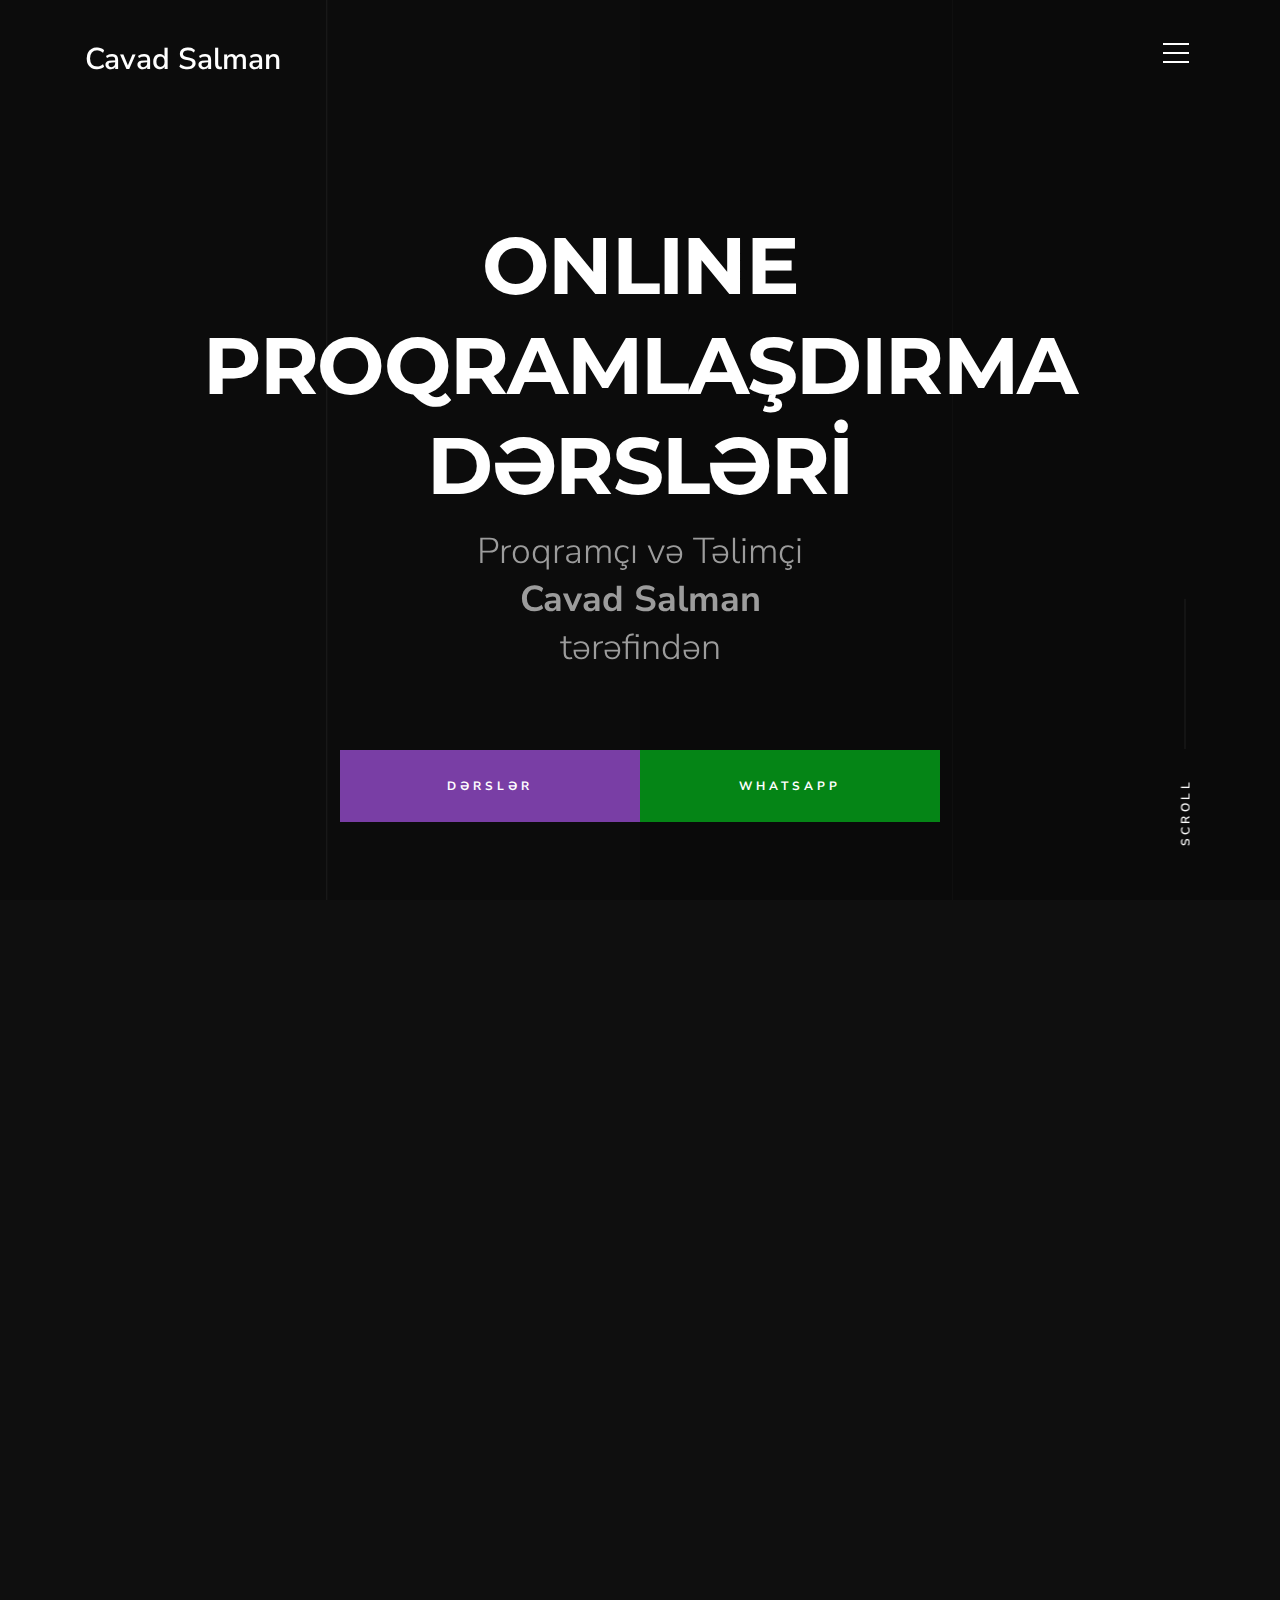
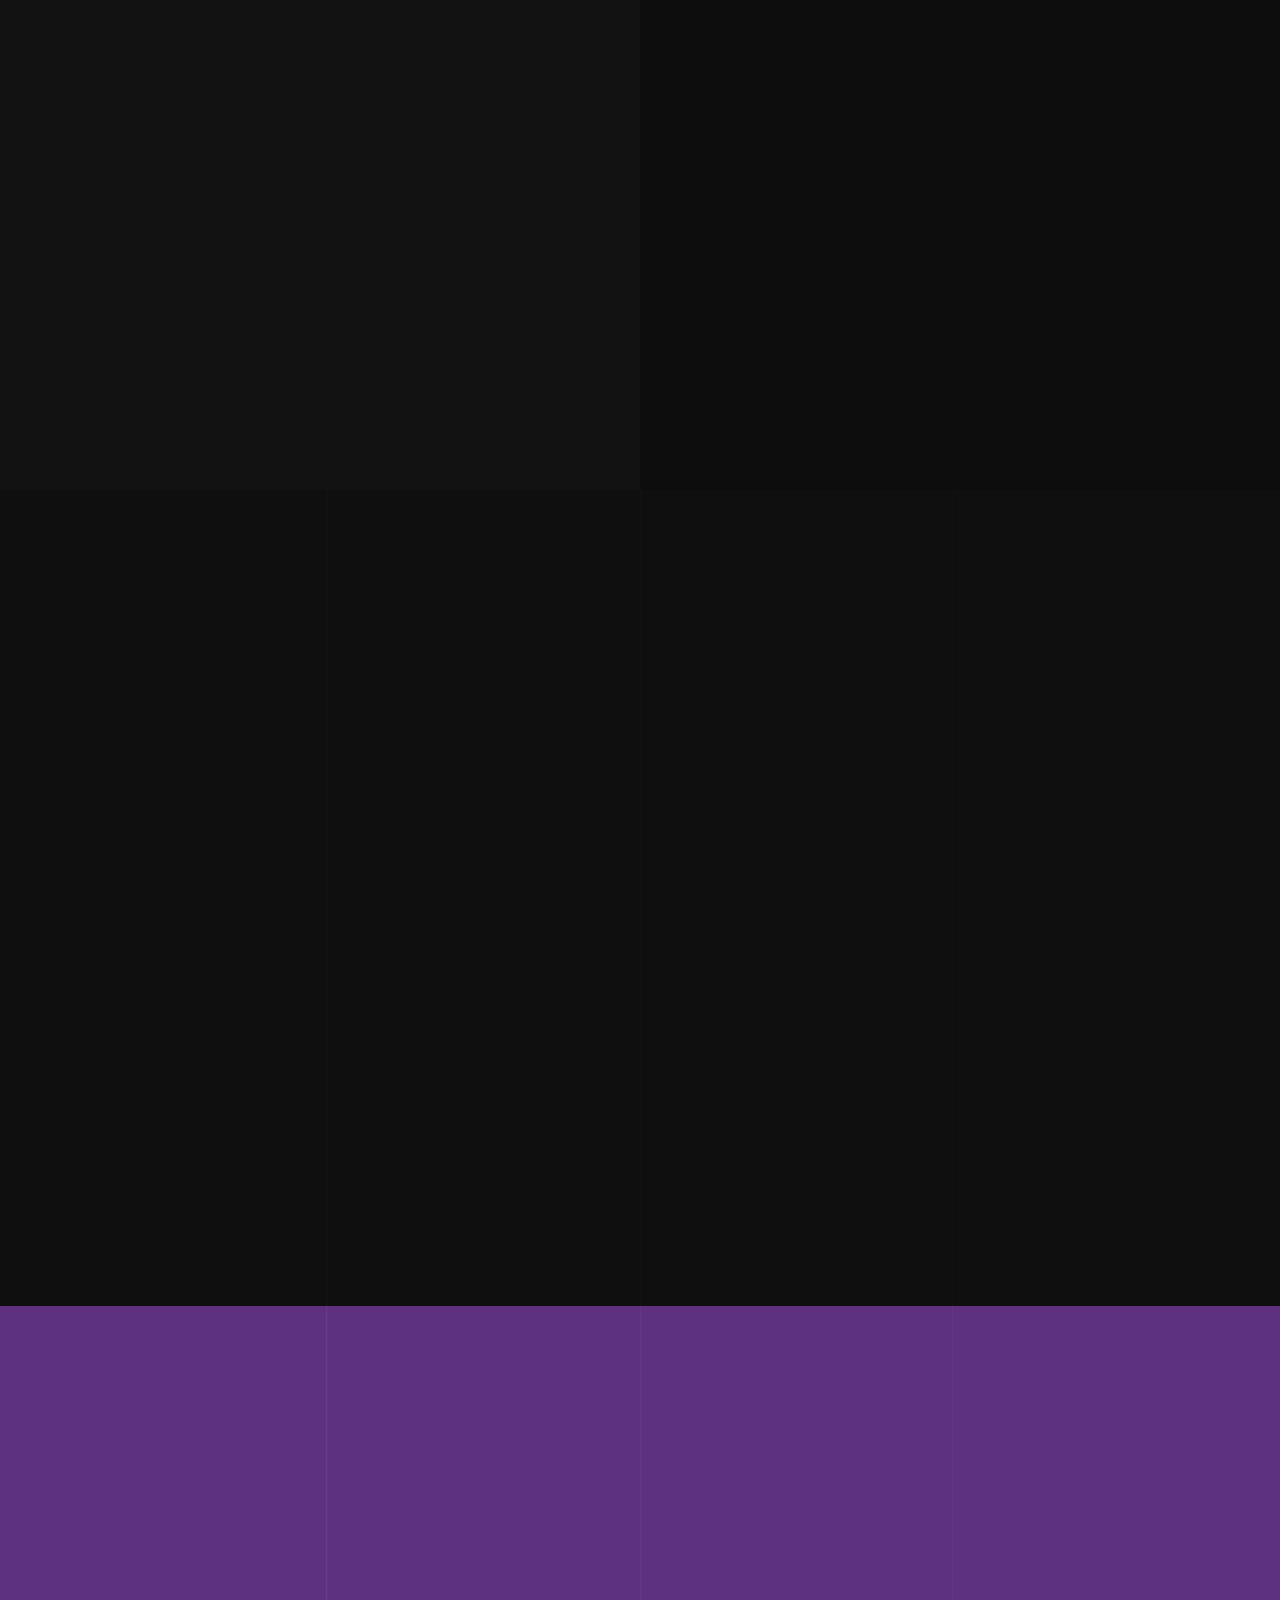
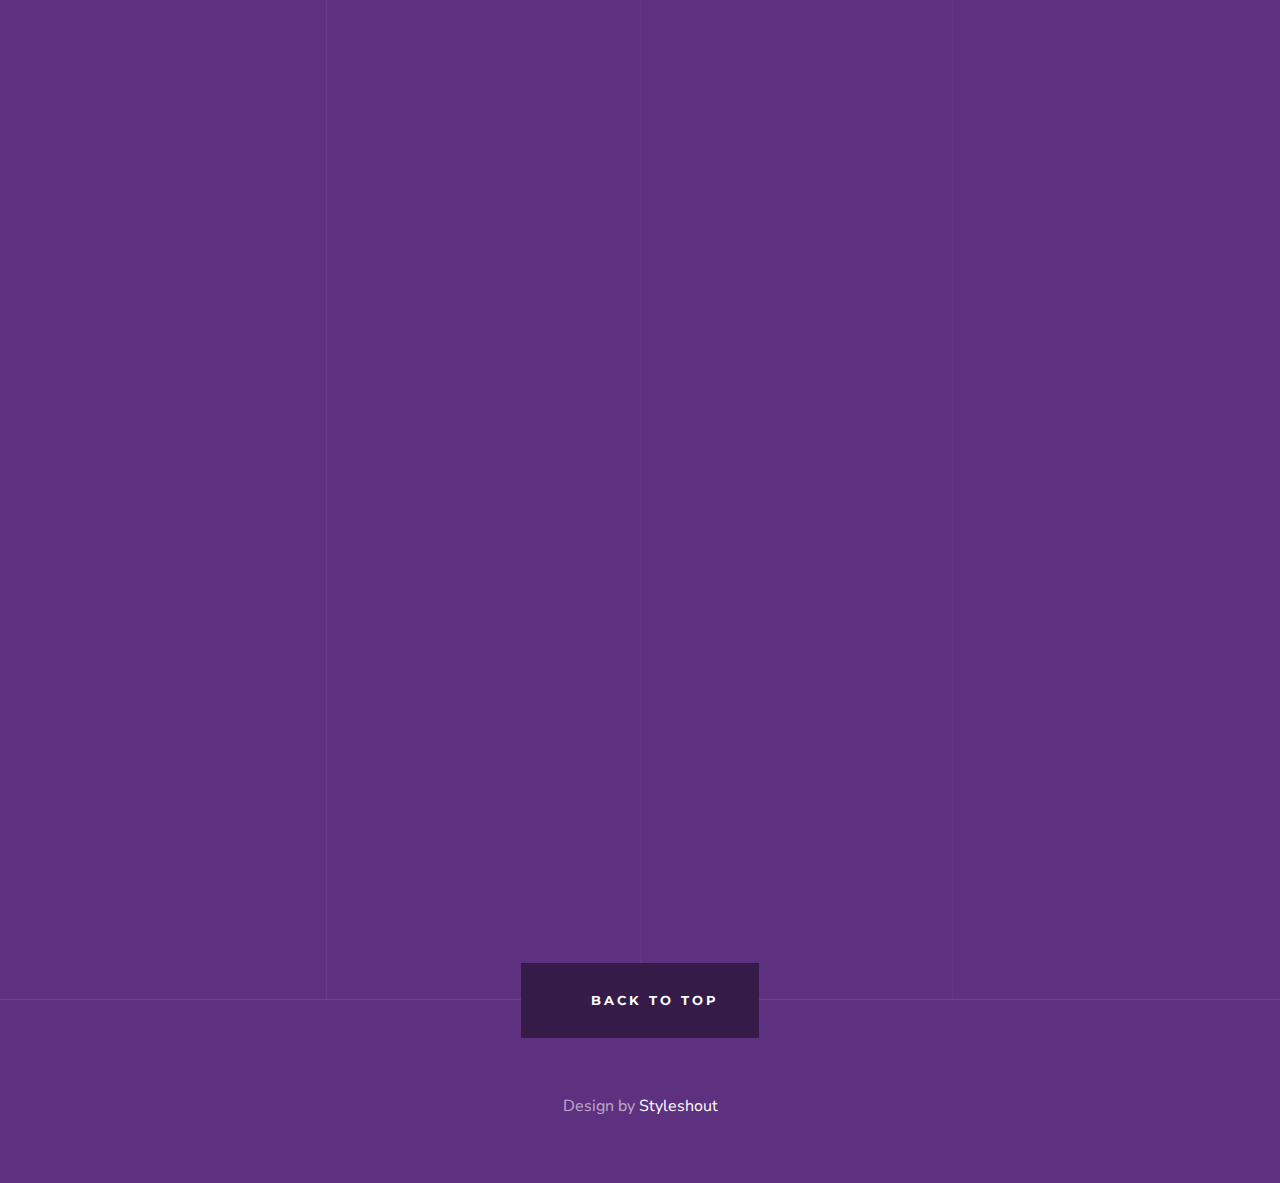
==== commit f543e075: "content changes" ====
--- a/index.html
+++ b/index.html
@@ -1 +1 @@
-<!DOCTYPE html><html class="no-js" lang="en"><head><meta charset="utf-8"><title>Proqramlaşdırmanı olnine dərslər ilə öyrən - Javad Salman</title><meta name="description" content="Cavad müəllim ilə onlayn proqramlaşdırma dərslərinə qoşulun. React dərsləri, Javascript dərsləri, Python dərsləri, Github dərsləri, Django dərsləri mövcuddur."><meta name="author" content="Javad Salman"><meta property="og:url" content="https://javadsalman.github.io/instructor-portfolio/"><meta property="og:type" content="website"><meta property="og:title" content="Proqramlaşdırmanı olnine dərslər ilə öyrən - Javad Salman"><meta property="og:description" content="Cavad müəllim ilə onlayn proqramlaşdırma dərslərinə qoşulun. React dərsləri, Javascript dərsləri, Python dərsləri, Github dərsləri, Django dərsləri mövcuddur."><meta property="og:image" content="images/me-black-white.jpeg"><meta name="viewport" content="width=device-width,initial-scale=1"><link rel="stylesheet" href="css/base.min.css"><link rel="stylesheet" href="css/vendor.min.css"><link rel="stylesheet" href="css/main.min.css"><link rel="stylesheet" href="css/font-awesome/css/fontawesome.min.css"><script src="js/modernizr.js"></script><link rel="shortcut icon" href="favicon.ico" type="image/x-icon"><link rel="icon" href="favicon.ico" type="image/x-icon"></head><body id="top"><div id="preloader"><div id="loader" class="dots-jump"><div></div><div></div><div></div></div></div><header class="s-header"><div class="header-logo"><a class="site-logo" href="index.min.html"><i class="fas fa-code"></i><div>Javad Salman</div></a></div><nav class="header-nav"><a href="#0" class="header-nav__close" title="close"><span>Close</span></a><h3>Navigate to</h3><div class="header-nav__content"><ul class="header-nav__list"><li><a class="smoothscroll" href="#home" title="giriş">Giriş</a></li><li><a class="smoothscroll" href="#services" title="tədris paketləri">Tədris Paketləri</a></li><li><a class="smoothscroll" href="#about" title="metodikamız">Metodikamız</a></li><li><a class="smoothscroll" href="#works" title="layiheler">Layihələr</a></li><li><a class="smoothscroll" href="#contact" title="əlaqə">Əlaqə</a></li></ul><ul class="header-nav__social"><li><a href="https://github.com/javadsalman"><i class="fab fa-github"></i></a></li><li><a href="https://www.linkedin.com/in/javadsalman/"><i class="fab fa-linkedin"></i></a></li><li><a href="https://www.facebook.com/cavad.salmanov/" target="_blank"><i class="fab fa-facebook"></i></a></li></ul></div></nav><a class="header-menu-toggle" href="#0"><span class="header-menu-icon"></span></a></header><section id="home" class="s-home page-hero target-section" data-parallax="scroll" data-image-src="images/me-black-white.jpeg" data-natural-width="3000" data-natural-height="2000" data-position-y="center" data-position-x="right"><div class="grid-overlay"><div></div></div><div class="home-content"><div class="row home-content__main"><h1>Cavad Salman</h1><h3>Proqramçı və Təlimçi</h3><div class="home-content__button"><a href="#services" class="smoothscroll btn btn--primary btn--large">Dərslər </a><a href="#contact" class="btn btn--large wp-link">Whatsapp</a></div></div><div class="home-content__scroll"><a href="#services" class="scroll-link smoothscroll">Scroll</a></div></div><ul class="home-social"><li><a href="https://github.com/javadsalman"><i class="fab fa-github" aria-hidden="true"></i><span>Github</span></a></li><li><a href="https://www.linkedin.com/in/javadsalman/"><i class="fab fa-linkedin-in" aria-hidden="true"></i><span>Linkedin</span></a></li><li><a href="https://www.facebook.com/cavad.salmanov/"><i class="fab fa-facebook-f" aria-hidden="true"></i><span>Facebook</span></a></li></ul></section><section id="services" class="s-services target-section darker"><div class="row section-header bit-narrow" data-aos="fade-up"><div class="col-full"><h3 class="subhead">Təlimlərimiz</h3><h1 class="display-1">Aydın və dərinləməsinə nəzəriyyə, praktiki proyektlər və müasir dünya yanaşmalarına əsaslanan təlim paketlərindən özünüzə uyğun olanı seçin və hədəflərinizə çatmaq üçün birlikdə irəliləyək!</h1></div></div><div class="row bit-narrow services block-1-2 block-tab-full"><div class="col-block item-service" data-aos="fade-up"><div class="item-service__icon"><i class="fab fa-js-square"></i></div><div class="item-service__text"><h3 class="item-title">Javascript</h3><div>Çoxyönlü proqramlaşdırma dili olan javascript dinamik veb tətbiqlər yaratmağa imkan verərir. Javascript hazırda web saytlarda istifadə olunan əsas proqramlaşdırma dili olmasıyla birlikdə durmadan inkişaf edir.</div><div class="font-weight-bold">Dərs müddəti:</div><ul class="my-0"><li>Basic - 1.5 ay</li><li>Advanced - 1.5 ay</li><li>Uşaqlar - 3 ay</li></ul><div class="font-weight-bold">Mövzular:</div><ul><li>Javascript Basic</li><li>Data Structures and Algorithms</li><li>Javascript Advanced</li><li>Clean Code</li><li>OOP</li><li>AJAX</li><li>DOM</li><li>Regex</li><li>Typescript</li></ul></div></div><div class="col-block item-service" data-aos="fade-up"><div class="item-service__icon"><i class="fab fa-react"></i></div><div class="item-service__text"><h3 class="item-title">React</h3><div>Ən məşhur Javascript kitabaxanası olan React modulyar strukturu ilə veb sahəsində müasir və sürətli başagələn, interaktiv interfeysə malik, inkişafameyilli tətbiqlər yaratmağa imkan verir.</div><div class="font-weight-bold">Tədris Müddəti:</div><ul class="my-0"><li>Basic - 1 ay</li><li>Advanced - 2 ay</li></ul><div class="font-weight-bold">Mövzular:</div><ul><li>Webpack</li><li>NodeJS Enviroment</li><li>React Basics</li><li>React Advanced</li><li>React Typescript</li><li>TailwindCSS</li><li>MaterialUI</li><li>React Router Dom</li><li>Redux Toolkit</li><li>RTK Query</li><li>Testing</li><li>Formik & Yup</li><li>Testing</li><li>Deployment</li></ul></div></div><div class="col-block item-service" data-aos="fade-up"><div class="item-service__icon"><i class="fab fa-html5"></i></div><div class="item-service__text"><h3 class="item-title">HTML & CSS</h3><div>HTML və CSS bütün vebsaytların əsasını təşkil edir. Heç bir vebsaytı bunlarsız təsəvvür etmək olmaz. Əgər gözoxşayan və səliqəli veb səhifələr yaratmaq istəyirsinizsə, HTML və CSS öyrənməyiniz vacibdir.</div><div class="font-weight-bold">Tədris Müddəti</div><ul class="my-0"><li>Böyüklər - 2 ay</li><li>Uşaqlar - 2 ay</li></ul><div class="font-weight-bold">Mövzular:</div><ul><li>HTML</li><li>CSS</li><li>Bootstrap</li><li>SCSS & SASS</li><li>TailwindCSS</li><li>SEO</li><li>Deployment</li></ul></div></div><div class="col-block item-service" data-aos="fade-up"><div class="item-service__icon"><i class="fab fa-github"></i></div><div class="item-service__text"><h3 class="item-title">Git & Github</h3><div>Versiya idarə etmə sistemi olan Git və bu versiyaları paylaşdığımız Github platforması edilən bütün dəyişiklikləri arxivləmək və digər proqramistlərlə komanda şəklində işləmkdə əvəzsiz yer tutur.</div><div class="font-weight-bold">Tədris Müddəti: 3 həftə</div><div class="font-weight-bold">Mövzular:</div><ul><li>Stage, Commit</li><li>Update, Delete, Get Commits</li><li>Branch</li><li>Tag, Stash, Cherry Pick</li><li>Merge</li><li>Remote Branch</li><li>Conflict Fixing</li><li>Pull Request</li><li>Impressive Github Profile</li></ul></div></div><div class="col-block item-service" data-aos="fade-up"><div class="item-service__icon"><i class="fab fa-python"></i></div><div class="item-service__text"><h3 class="item-title">Python</h3><div>Coxyönlü proqramlaşdırma dili olan Python proqramistlərin qısa müddətdə sağlam və məhsuldar proqramlar hazırlamasına kömək edir. Sadəliyi və geniş kitabxanaları ilə Python müasir bazarda çox böyük yer tutur.</div><div class="font-weight-bold">Tədris Müddəti:</div><ul class="my-0"><li>Basic - 1.5 ay</li><li>Advanced - 2 ay</li><li>Uşaqlar - 4 ay</li></ul><div class="font-weight-bold">Mövzular:</div><ul><li>Programming Basic</li><li>Python Basic</li><li>Python Advanced</li><li>Clean Code</li><li>Data Structures and Algorithms</li><li>OOP</li><li>Built-in modules</li><li>Type Checking</li><li>Custom Modules</li><li>Regex</li><li>SQL</li></ul></div></div><div class="col-block item-service" data-aos="fade-up"><div class="item-service__icon"><i class="fas fa-server"></i></div><div class="item-service__text"><h3 class="item-title">Django</h3><div>Yüksək səviyyəli Python veb frameworku olan Django, backend proqramçılarının sürətli və təhlükəsiz veb tətbiqləri yaratmağına kömək edir. Pragmatik dizaynı və zəngin xüsusiyyətləri ilə Django daimi inkişafı asanlaşdırır, yenilikçiliyi və effektivliyi artırır.</div><div class="font-weight-bold">Tədris Müddəti:</div><ul class="my-0"><li>Basic - 2 ay</li><li>Advanced - 2.5 ay</li></ul><div class="font-weight-bold">Mövzular:</div><ul><li>PostgreSQL</li><li>Theory of Web</li><li>Django Basics</li><li>Django Advanced</li><li>SEO Optimization</li><li>Deployment</li><li>Testing</li><li>Docker</li><li>Django Rest Framework</li><li>Celery</li><li>Channels</li></ul></div></div></div></section><section id="about" class="s-about target-section"><div class="row section-header bit-narrow" data-aos="fade-up"><div class="col-full"><h3 class="subhead">Metodikamız</h3><h1 class="display-1">Müasir həllər müasir yanaşmalar tələb edir. Proqramist olmağın yolu da məhz bu yanaşmaları mənimsəməkdən keçir. Elə bu səbəbdən bütün tədris paketlərində qeyd olunan metodologiyalardan aktiv istifadə edirik.</h1></div></div><div class="row bit-narrow" data-aos="fade-up"><div class="col-full"><p class="lead">Bütün tədris paketləri üçün sınaq dərslər mövcuddur və ödənişsizdir. Müraciət etməyiniz kifayətdir.</p></div></div><div class="row bit-narrow"><div class="about-process process block-1-2 block-tab-full"><div class="col-block item-process" data-aos="fade-up"><div class="item-process__text"><h4 class="item-title">Başadüşlən və Ətraflı Nəzəriyyə</h4><p>Problemi həll etməyin ən yaxşı yolu arxa planda nəyin baş verdiyini bilməkdi. Buna görə də hər yeni mövzuda nəyin necə baş verdiyini, nə üçün baş verdiyini ətraflı izah edirik. Çətinlikdən qaçmadan real təcrübələrə əsaslanan örənklər ilə birlikdə mövzuları daha başadüşülən edirik.</p></div></div><div class="col-block item-process" data-aos="fade-up"><div class="item-process__text"><h4 class="item-title">Praktika</h4><p>Hər mövzunun sonunda mövzuyla əlaqəli alqoritmik tasklar və layihələr verilir. Bəzi hallarda bu tapşırıqlar qrup üzrə həmrək şəkildə də edilir. Layihələr həm maraqlı, həm əyləncəli, həm də real case-lərə əsaslanaraq təyin olunur. Həmçinin həmin layihələri protfolionuza da əlavə edə bilirsiniz.</p></div></div><div class="col-block item-process" data-aos="fade-up"><div class="item-process__text"><h4 class="item-title">Müasir Vasitələr</h4><p>Bütün dərs periodu boyunca müxtəlif aplikasiyalardan istifadə olunur. Ev tapşırıqları və oxunacaq materiallar Notion üzərindən, dərs videoları Youtube üzərindən, dərslərin özü və mesajlaşmalar Microsoft Teams üzərindən, layihələr Github üzərindən, yoxlamalar VSCode Live Share üzərindən həyata keçirilir. Bütün bu vasitələr sizə real iş şəraitində işləməyi öyrədir.</p></div></div><div class="col-block item-process" data-aos="fade-up"><div class="item-process__text"><h4 class="item-title">Best Practice</h4><p>Best Practice sınanmış, özünü göstərmiş yöntəmlərə deyilir və bunlar proqramlaşdırmada çox mühüm əhəmiyyət daşıyır. Örnək kimi kodların səliqəli və başa düşülən yazılışı, kodlar arasında şərhlərin qeyd olunması, dəyişkən adlarının verilməsi, design patternlar və folder structuru göstərilə bilər. Bütün bunlar sizə proqramlaşdırma sahəsində daha sürətli və effektiv işləməyi öyrədir.</p></div></div><div class="col-block item-process" data-aos="fade-up"><div class="item-process__text"><h4 class="item-title">Proqramist Təfəkkürü</h4><p>Təlim periodu boyunca yalnız kod yazmağı öyrənmək proqramist olmaq üçün kifayət etmir. Bunun yanında məniməsməli olduğunuz bir çox xarakterik keyfiyyətlər mövcuddur. Verilən taskı analiz etmək, ehtiyaclar və ediləcəklər listini çıxarmaq, həll yollarının xəritəsini çıxarmaq, problemi parçalarına ayırmaq və komanda ilə işləməyi öyrənmək bunların başında gəlir.</p></div></div><div class="col-block item-process" data-aos="fade-up"><div class="item-process__text"><h4 class="item-title">Marketing Bacarığı</h4><p>Nə qədər yaxşı proqramist olsanız da bəzən uğur qazanmaq üçün özünüzü göstərməyiniz də böyük rol oynayır. Buna görə də təlim müddəti boyunca mütəxəssis kimi gözə girmək üçün ehtiyac duyulan takitkalardan da danışılır. Örnək kimi CV hazırlamaq, LinkedIn profilini idarə etmək, Github profilini yaxşılaşdırmaq kimi məsələlər haqqında danışılır. Həmçinin intervulara hazırlıq məşqləri də edilir.</p></div></div></div></div></section><section id="works" class="s-works target-section"><div class="row section-header has-bottom-sep narrow target-section" data-aos="fade-up"><div class="col-full"><h3 class="subhead">Proyektlər</h3><h1 class="display-1">Tədris müddəti boyunca xəyallarınızı koda çevirməyi öyrənəcəksiniz. Aşağıdakı layihələr də buna nümunədir.</h1></div></div><div class="row masonry-wrap"><div class="masonry"><div class="masonry__brick" data-aos="fade-up"><div class="item-folio"><div class="item-folio__thumb"><a href="images/spotify.PNG" class="thumb-link" title="Shutterbug" data-size="1050x700"><img src="images/spotify.PNG" srcset="images/spotify.PNG" alt=""></a></div><div class="item-folio__text"><h3 class="item-folio__title">Spotify</h3><p class="item-folio__cat">React</p></div><a href="https://github.com/javadsalman/spotify-react-django-lesson-project" class="item-folio__project-link" title="Project link"><i class="icon-link"></i></a><div class="item-folio__caption"><p>React dərslərində Spotify platformunun kopyasını hazırlayırıq. Burada mahnıya qulaq asmaq, playlist yaratmaq kimi əsas funksianallıqların hamısı mövcuddur</p></div></div></div><div class="masonry__brick" data-aos="fade-up"><div class="item-folio"><div class="item-folio__thumb"><a href="images/market.PNG" class="thumb-link" title="Woodcraft" data-size="1050x700"><img src="images/market.PNG" srcset="images/market.PNG" alt=""></a></div><div class="item-folio__text"><h3 class="item-folio__title">Market Aplikasiyası</h3><p class="item-folio__cat">Javascript</p></div><a href="https://javadsalman.github.io/market-app-vanilla-js/" class="item-folio__project-link" title="Project link"><i class="icon-link"></i></a><div class="item-folio__caption"><p>Gördüyünüz market aplikasiyasını javascript ilə hazırlayacağıq və realda istifadə oluna biləcək səviyyədə bir layihə olacaq</p></div></div></div><div class="masonry__brick" data-aos="fade-up"><div class="item-folio"><div class="item-folio__thumb"><a href="images/ecommerce.PNG" class="thumb-link" title="The Beetle Car" data-size="1050x700"><img src="images/ecommerce.PNG" srcset="images/ecommerce.PNG" alt=""></a></div><div class="item-folio__text"><h3 class="item-folio__title">Onlayn Alış-veriş Platformu</h3><p class="item-folio__cat">Django</p></div><a href="https://github.com/javadsalman/ecommerce-shop-site-lesson-project" class="item-folio__project-link" title="Project link"><i class="icon-link"></i></a><div class="item-folio__caption"><p>Trendoyla bənzəyən bu saytı hazırlayaraq korporativ saytlarda nələr etməli olduğumuzu geniş bir şəkildə öyrənirik.</p></div></div></div><div class="masonry__brick" data-aos="fade-up"><div class="item-folio"><div class="item-folio__thumb"><a href="images/cosmos.PNG" class="thumb-link" title="Grow Green" data-size="1050x700"><img src="images/cosmos.PNG" srcset="images/cosmos.PNG 1x," alt=""></a></div><div class="item-folio__text"><h3 class="item-folio__title">Kosmos</h3><p class="item-folio__cat">Javascript</p></div><a href="https://javadsalman.github.io/cosmos-lesson-project/" class="item-folio__project-link" title="Project link"><i class="icon-link"></i></a><div class="item-folio__caption"><p>Kosmos layihəsi ilə Javascriptdə riyaziyyatı necə əhəmiyyətli istifadə edə biləcəyimizi öyrənirik</p></div></div></div><div class="masonry__brick" data-aos="fade-up"><div class="item-folio"><div class="item-folio__thumb"><a href="images/blog.PNG" class="thumb-link" title="Guitarist" data-size="1050x700"><img src="images/blog.PNG" srcset="images/blog.PNG" alt=""></a></div><div class="item-folio__text"><h3 class="item-folio__title">Bloq</h3><p class="item-folio__cat">Django</p></div><a href="https://github.com/javadsalman/k111-blog-project" class="item-folio__project-link" title="Project link"><i class="icon-link"></i></a><div class="item-folio__caption"><p>Bloq layihəsi üzərində vebin təməllərini öyrənib bütün saytların necə işlədiyini öyrənirik</p></div></div></div><div class="masonry__brick" data-aos="fade-up"><div class="item-folio"><div class="item-folio__thumb"><a href="images/iphone.PNG" class="thumb-link" title="Palmeira" data-size="1050x700"><img src="images/iphone.PNG" srcset="images/iphone.PNG" alt=""></a></div><div class="item-folio__text"><h3 class="item-folio__title">Iphone Editor</h3><p class="item-folio__cat">Javascript, SCSS</p></div><a href="https://javadsalman.github.io/iphone-editor-lesson-project/" class="item-folio__project-link" title="Project link"><i class="icon-link"></i></a><div class="item-folio__caption"><p>Bu layihədə siz ağlınızdakı iPhone dizaynını hazırlayırsınız. Bu aplikasıyanı hazırlamaq üçün isə Javascriptdən yararlanırıq</p></div></div></div><div class="masonry__brick" data-aos="fade-up"><div class="item-folio"><div class="item-folio__thumb"><a href="images/quiz.PNG" class="thumb-link" title="Palmeira" data-size="1050x700"><img src="images/quiz.PNG" srcset="images/quiz.PNG" alt=""></a></div><div class="item-folio__text"><h3 class="item-folio__title">Online Sınaq</h3><p class="item-folio__cat">React</p></div><a href="https://github.com/javadsalman/k111-react-quiz-app" class="item-folio__project-link" title="Project link"><i class="icon-link"></i></a><div class="item-folio__caption"><p>React ilə hazırladığımz bu sayt vasitəsilə sınaqlar hazırlaya, bunları şagirdlərə işlədə və nəticələri görə bilərsiniz</p></div></div></div><div class="masonry__brick" data-aos="fade-up"><div class="item-folio"><div class="item-folio__thumb"><a href="images/timer.PNG" class="thumb-link" title="Palmeira" data-size="1050x700"><img src="images/timer.PNG" srcset="images/timer.PNG" alt=""></a></div><div class="item-folio__text"><h3 class="item-folio__title">Zamanlayıcı</h3><p class="item-folio__cat">Javascript</p></div><a href="https://javadsalman.github.io/timer-lesson-project/" class="item-folio__project-link" title="Project link"><i class="icon-link"></i></a><div class="item-folio__caption"><p>Javascript ilə geri sayım edən və sonda alarm verən zamanlayıcı hazırlayaraq həm zaman əməliyyatlarını öyrənir, həm də alqoritm məşq edirik.</p></div></div></div></div></div></section><section id="clients" class="s-clients target-section darker"><div class="grid-overlay"><div></div></div><div class="row section-header text-center narrow" data-aos="fade-up"><div class="col-full"><h3 class="subhead">Fəxrlərimiz</h3><h1 class="display-1">Məzun olmuş tələbələrin işlədiyi şirkətlər</h1></div></div><div class="row clients-wrap" data-aos="fade-up"><div class="col-twelve"><ul class="clients"><li><a href="#0">Metaflix</a></li><li><a href="#0">Azerconnect</a></li><li><a href="#0">InterProb</a></li><li><a href="#0">Buta Group</a></li><li><a href="#0">Websuper</a></li><li><a href="#0">Compar Academy</a></li><li><a href="#0">Titibon</a></li></ul></div></div></section><section id="contact" class="s-contact target-section"><div class="grid-overlay"><div></div></div><div class="row section-header narrow" data-aos="fade-up"><div class="col-full"><h3 class="subhead">Əlaqə</h3><h1 class="display-1">İndi bu dəqiqə müraciət edin və çəkinmədən istədiyiniz sualı verin. Aşağıdakı linklərə klikləyərək əlaqəyə keçin</h1></div></div><div class="row contact-main my-0" data-aos="fade-up"><div class="col-full"><p class="contact-email"><span class="call-button">Zəng</span></p><p class="contact-email"><span class="wp-button">Whatsapp</span></p><p class="contact-email"><a href="mailto:#javadsalman99@gmail.com">Email</a></p><p class="contact-numbers"></p><ul class="contact-social"><li><a href="https://github.com/javadsalman"><i class="fab fa-github"></i></a></li><li><a href="https://www.linkedin.com/in/javadsalman/"><i class="fab fa-linkedin"></i></a></li><li><a href="https://www.facebook.com/cavad.salmanov/"><i class="fab fa-facebook"></i></a></li></ul></div></div></section><footer><div class="row"><div class="col-full ss-copyright"><span>Design by <a href="https://www.styleshout.com/">Styleshout</a></span></div></div><div class="ss-go-top"><a class="smoothscroll" title="Back to Top" href="#top">Back to Top</a></div></footer><div aria-hidden="true" class="pswp" role="dialog" tabindex="-1"><div class="pswp__bg"></div><div class="pswp__scroll-wrap"><div class="pswp__container"><div class="pswp__item"></div><div class="pswp__item"></div><div class="pswp__item"></div></div><div class="pswp__ui pswp__ui--hidden"><div class="pswp__top-bar"><div class="pswp__counter"></div><button class="pswp__button pswp__button--close" title="Close (Esc)"></button> <button class="pswp__button pswp__button--share" title="Share"></button> <button class="pswp__button pswp__button--fs" title="Toggle fullscreen"></button> <button class="pswp__button pswp__button--zoom" title="Zoom in/out"></button><div class="pswp__preloader"><div class="pswp__preloader__icn"><div class="pswp__preloader__cut"><div class="pswp__preloader__donut"></div></div></div></div></div><div class="pswp__share-modal pswp__share-modal--hidden pswp__single-tap"><div class="pswp__share-tooltip"></div></div><button class="pswp__button pswp__button--arrow--left" title="Previous (arrow left)"></button> <button class="pswp__button pswp__button--arrow--right" title="Next (arrow right)"></button><div class="pswp__caption"><div class="pswp__caption__center"></div></div></div></div></div><script src="js/jquery-3.2.1.min.js"></script><script src="js/plugins.js"></script><script src="js/main.min.js"></script></body></html>+<!DOCTYPE html><html class="no-js" lang="en"><head><meta charset="utf-8"><title>Proqramlaşdırmanı Online Dərslər ilə Öyrən - Cavad Salman</title><meta name="description" content="Cavad müəllim ilə onlayn proqramlaşdırma dərslərinə qoşulun. React dərsləri, Javascript dərsləri, Python dərsləri, Github dərsləri, Django dərsləri mövcuddur."><meta name="author" content="Javad Salman"><meta property="og:url" content="https://javadsalman.github.io/instructor-portfolio/"><meta property="og:type" content="website"><meta property="og:title" content="Proqramlaşdırmanı olnine dərslər ilə öyrən - Javad Salman"><meta property="og:description" content="Cavad müəllim ilə onlayn proqramlaşdırma dərslərinə qoşulun. React dərsləri, Javascript dərsləri, Python dərsləri, Github dərsləri, Django dərsləri mövcuddur."><meta property="og:image" content="https://javadsalman.github.io/instructor-portfolio/images/banner.png"><meta name="viewport" content="width=device-width,initial-scale=1"><link rel="stylesheet" href="css/base.min.css"><link rel="stylesheet" href="css/vendor.min.css"><link rel="stylesheet" href="css/main.min.css"><link rel="stylesheet" href="css/font-awesome/css/fontawesome-all.min.css"><script src="js/modernizr.js"></script><link rel="shortcut icon" href="favicon.ico" type="image/x-icon"><link rel="icon" href="favicon.ico" type="image/x-icon"></head><body id="top"><div id="preloader"><div id="loader" class="dots-jump"><div></div><div></div><div></div></div></div><header class="s-header"><div class="header-logo"><a class="site-logo" href="index.min.html"><i class="fas fa-code"></i><div>Cavad Salman</div></a></div><nav class="header-nav"><a href="#0" class="header-nav__close" title="close"><span>Close</span></a><h3>Navigate to</h3><div class="header-nav__content"><ul class="header-nav__list"><li><a class="smoothscroll" href="#home" title="giriş">Giriş</a></li><li><a class="smoothscroll" href="#services" title="tədris paketləri">Tədris Paketləri</a></li><li><a class="smoothscroll" href="#about" title="metodikamız">Metodika</a></li><li><a class="smoothscroll" href="#works" title="layiheler">Layihələr</a></li><li><a class="smoothscroll" href="#contact" title="əlaqə">Əlaqə</a></li></ul><ul class="header-nav__social"><li><a href="https://github.com/javadsalman"><i class="fab fa-github"></i></a></li><li><a href="https://www.linkedin.com/in/javadsalman/"><i class="fab fa-linkedin"></i></a></li><li><a href="https://www.facebook.com/cavad.salmanov/" target="_blank"><i class="fab fa-facebook"></i></a></li></ul></div></nav><a class="header-menu-toggle" href="#0"><span class="header-menu-icon"></span></a></header><section id="home" class="s-home page-hero target-section" data-parallax="scroll" data-image-src="images/me-black-white.jpeg" data-natural-width="3000" data-natural-height="2000" data-position-y="center" data-position-x="right"><div class="grid-overlay"><div></div></div><div class="home-content"><div class="row home-content__main"><h1 class="home-title">Online<br>Proqramlaşdırma<br>Dərslərİ</h1><h3>Proqramçı və Təlimçi<br><b>Cavad Salman</b><br>tərəfindən</h3><div class="home-content__button"><a href="#services" class="smoothscroll btn btn--primary btn--large">Dərslər </a><a href="#contact" class="btn btn--large wp-link">Whatsapp</a></div></div><div class="home-content__scroll"><a href="#services" class="scroll-link smoothscroll">Scroll</a></div></div><ul class="home-social"><li><a href="https://github.com/javadsalman"><i class="fab fa-github" aria-hidden="true"></i><span>Github</span></a></li><li><a href="https://www.linkedin.com/in/javadsalman/"><i class="fab fa-linkedin-in" aria-hidden="true"></i><span>Linkedin</span></a></li><li><a href="https://www.facebook.com/cavad.salmanov/"><i class="fab fa-facebook-f" aria-hidden="true"></i><span>Facebook</span></a></li></ul></section><section id="services" class="s-services target-section darker"><div class="row section-header bit-narrow" data-aos="fade-up"><div class="col-full"><h3 class="subhead">Təlimlərimiz</h3><h1 class="display-1">Aydın və dərinləməsinə nəzəriyyə, praktiki proyektlər və müasir dünya yanaşmalarına əsaslanan təlim paketlərindən özünüzə uyğun olanını seçin və hədəflərinizə çatmaq üçün birlikdə irəliləyək!</h1></div></div><div class="row bit-narrow services block-1-2 block-tab-full"><div class="col-block item-service" data-aos="fade-up"><div class="item-service__icon"><i class="fab fa-js-square"></i></div><div class="item-service__text"><h3 class="item-title">Javascript</h3><div>Çoxyönlü proqramlaşdırma dili olan javascript dinamik veb tətbiqlər yaratmağa imkan verərir. Javascript hazırda web saytlarda istifadə olunan əsas proqramlaşdırma dili olmasıyla birlikdə durmadan inkişaf edir.</div><div class="font-weight-bold">Dərs müddəti:</div><ul class="my-0"><li>Basic - 1.5 ay</li><li>Advanced - 1.5 ay</li><li>Uşaqlar - 3 ay</li></ul><div class="font-weight-bold">Mövzular:</div><ul><li>Javascript Basic</li><li>Data Structures and Algorithms</li><li>Javascript Advanced</li><li>Clean Code</li><li>OOP</li><li>AJAX</li><li>DOM</li><li>Regex</li><li>Typescript</li></ul></div></div><div class="col-block item-service" data-aos="fade-up"><div class="item-service__icon"><i class="fab fa-react"></i></div><div class="item-service__text"><h3 class="item-title">React</h3><div>Ən məşhur Javascript kitabaxanası olan React modulyar strukturu ilə veb sahəsində müasir və sürətli başagələn, interaktiv interfeysə malik, inkişafameyilli tətbiqlər yaratmağa imkan verir.</div><div class="font-weight-bold">Tədris Müddəti:</div><ul class="my-0"><li>Basic - 1 ay</li><li>Advanced - 2 ay</li></ul><div class="font-weight-bold">Mövzular:</div><ul><li>Webpack</li><li>NodeJS Enviroment</li><li>React Basics</li><li>React Advanced</li><li>React Typescript</li><li>TailwindCSS</li><li>MaterialUI</li><li>React Router Dom</li><li>Redux Toolkit</li><li>RTK Query</li><li>Testing</li><li>Formik & Yup</li><li>Testing</li><li>Deployment</li></ul></div></div><div class="col-block item-service" data-aos="fade-up"><div class="item-service__icon"><i class="fab fa-html5"></i></div><div class="item-service__text"><h3 class="item-title">HTML & CSS</h3><div>HTML və CSS bütün vebsaytların əsasını təşkil edir. Heç bir vebsaytı bunlarsız təsəvvür etmək olmaz. Əgər gözoxşayan və səliqəli veb səhifələr yaratmaq istəyirsinizsə, HTML və CSS öyrənməyiniz vacibdir.</div><div class="font-weight-bold">Tədris Müddəti</div><ul class="my-0"><li>Böyüklər - 2 ay</li><li>Uşaqlar - 2 ay</li></ul><div class="font-weight-bold">Mövzular:</div><ul><li>HTML</li><li>CSS</li><li>Bootstrap</li><li>SCSS & SASS</li><li>TailwindCSS</li><li>SEO</li><li>Deployment</li></ul></div></div><div class="col-block item-service" data-aos="fade-up"><div class="item-service__icon"><i class="fab fa-github"></i></div><div class="item-service__text"><h3 class="item-title">Git & Github</h3><div>Versiya idarə etmə sistemi olan Git və bu versiyaları paylaşdığımız Github platforması edilən bütün dəyişiklikləri arxivləmək və digər proqramistlərlə komanda şəklində işləmkdə əvəzsiz yer tutur.</div><div class="font-weight-bold">Tədris Müddəti: 3 həftə</div><div class="font-weight-bold">Mövzular:</div><ul><li>Stage, Commit</li><li>Update, Delete, Get Commits</li><li>Branch</li><li>Tag, Stash, Cherry Pick</li><li>Merge</li><li>Remote Branch</li><li>Conflict Fixing</li><li>Pull Request</li><li>Impressive Github Profile</li></ul></div></div><div class="col-block item-service" data-aos="fade-up"><div class="item-service__icon"><i class="fab fa-python"></i></div><div class="item-service__text"><h3 class="item-title">Python</h3><div>Coxyönlü proqramlaşdırma dili olan Python proqramistlərin qısa müddətdə sağlam və məhsuldar proqramlar hazırlamasına kömək edir. Sadəliyi və geniş kitabxanaları ilə Python müasir bazarda çox böyük yer tutur.</div><div class="font-weight-bold">Tədris Müddəti:</div><ul class="my-0"><li>Basic - 1.5 ay</li><li>Advanced - 2 ay</li><li>Uşaqlar - 4 ay</li></ul><div class="font-weight-bold">Mövzular:</div><ul><li>Programming Basic</li><li>Python Basic</li><li>Python Advanced</li><li>Clean Code</li><li>Data Structures and Algorithms</li><li>OOP</li><li>Built-in modules</li><li>Type Checking</li><li>Custom Modules</li><li>Regex</li><li>SQL</li></ul></div></div><div class="col-block item-service" data-aos="fade-up"><div class="item-service__icon"><i class="fas fa-server"></i></div><div class="item-service__text"><h3 class="item-title">Django</h3><div>Yüksək səviyyəli Python veb frameworku olan Django, backend proqramçılarının sürətli və təhlükəsiz veb tətbiqləri yaratmağına kömək edir. Pragmatik dizaynı və zəngin xüsusiyyətləri ilə Django daimi inkişafı asanlaşdırır, yenilikçiliyi və effektivliyi artırır.</div><div class="font-weight-bold">Tədris Müddəti:</div><ul class="my-0"><li>Basic - 2 ay</li><li>Advanced - 2.5 ay</li></ul><div class="font-weight-bold">Mövzular:</div><ul><li>PostgreSQL</li><li>Theory of Web</li><li>Django Basics</li><li>Django Advanced</li><li>SEO Optimization</li><li>Deployment</li><li>Testing</li><li>Docker</li><li>Django Rest Framework</li><li>Celery</li><li>Channels</li></ul></div></div></div></section><section id="about" class="s-about target-section"><div class="row section-header bit-narrow" data-aos="fade-up"><div class="col-full"><h3 class="subhead">Metodikamız</h3><h1 class="display-1">Müasir həllər müasir yanaşmalar tələb edir. Proqramist olmağın yolu da məhz bu yanaşmaları mənimsəməkdən keçir. Elə bu səbəbdən bütün tədris paketlərində aşağıda qeyd olunan metodologiyalardan aktiv istifadə edirik.</h1></div></div><div class="row bit-narrow" data-aos="fade-up"><div class="col-full"><p class="lead">Bütün tədris paketləri üçün sınaq dərslər mövcuddur və ödənişsizdir. Müraciət etməyiniz kifayətdir.</p></div></div><div class="row bit-narrow"><div class="about-process process block-1-2 block-tab-full"><div class="col-block item-process" data-aos="fade-up"><div class="item-process__text"><h4 class="item-title">Başadüşlən və Ətraflı Nəzəriyyə</h4><p>Problemi həll etməyin ən yaxşı yolu arxa planda nəyin baş verdiyini bilməkdi. Buna görə də hər yeni mövzuda nəyin necə baş verdiyini, nə üçün baş verdiyini ətraflı izah edirik. Çətinlikdən qaçmadan real təcrübələrə əsaslanan örənklər ilə birlikdə mövzuları daha başadüşülən edirik.</p></div></div><div class="col-block item-process" data-aos="fade-up"><div class="item-process__text"><h4 class="item-title">Praktika</h4><p>Hər mövzunun sonunda mövzuyla əlaqəli alqoritmik tasklar və layihələr verilir. Bəzi hallarda bu tapşırıqlar qrup üzrə həmrək şəkildə də edilir. Layihələr həm maraqlı, həm əyləncəli, həm də real case-lərə əsaslanaraq təyin olunur. Həmçinin həmin layihələri protfolionuza da əlavə edə bilirsiniz.</p></div></div><div class="col-block item-process" data-aos="fade-up"><div class="item-process__text"><h4 class="item-title">Müasir Vasitələr</h4><p>Bütün dərs periodu boyunca müxtəlif aplikasiyalardan istifadə olunur. Ev tapşırıqları və oxunacaq materiallar Notion üzərindən, dərs videoları Youtube üzərindən, dərslərin özü və mesajlaşmalar Microsoft Teams üzərindən, layihələr Github üzərindən, yoxlamalar VSCode Live Share üzərindən həyata keçirilir. Bütün bu vasitələr sizə real iş şəraitində işləməyi öyrədir.</p></div></div><div class="col-block item-process" data-aos="fade-up"><div class="item-process__text"><h4 class="item-title">Best Practice</h4><p>Best Practice sınanmış, özünü göstərmiş yöntəmlərə deyilir və bunlar proqramlaşdırmada çox mühüm əhəmiyyət daşıyır. Örnək kimi kodların səliqəli və başa düşülən yazılışı, kodlar arasında şərhlərin qeyd olunması, dəyişkən adlarının verilməsi, design patternlar və folder structuru göstərilə bilər. Bütün bunlar sizə proqramlaşdırma sahəsində daha sürətli və effektiv işləməyi öyrədir.</p></div></div><div class="col-block item-process" data-aos="fade-up"><div class="item-process__text"><h4 class="item-title">Proqramist Təfəkkürü</h4><p>Təlim periodu boyunca yalnız kod yazmağı öyrənmək proqramist olmaq üçün kifayət etmir. Bunun yanında məniməsməli olduğunuz bir çox xarakterik keyfiyyətlər mövcuddur. Verilən taskı analiz etmək, ehtiyaclar və ediləcəklər listini çıxarmaq, həll yollarının xəritəsini çıxarmaq, problemi parçalarına ayırmaq və komanda ilə işləməyi öyrənmək bunların başında gəlir.</p></div></div><div class="col-block item-process" data-aos="fade-up"><div class="item-process__text"><h4 class="item-title">Marketing Bacarığı</h4><p>Nə qədər yaxşı proqramist olsanız da bəzən uğur qazanmaq üçün özünüzü göstərməyiniz də böyük rol oynayır. Buna görə də təlim müddəti boyunca mütəxəssis kimi gözə girmək üçün ehtiyac duyulan takitkalardan da danışılır. Örnək kimi CV hazırlamaq, LinkedIn profilini idarə etmək, Github profilini yaxşılaşdırmaq kimi məsələlər haqqında danışılır. Həmçinin intervulara hazırlıq məşqləri də edilir.</p></div></div></div></div></section><section id="works" class="s-works target-section"><div class="row section-header has-bottom-sep narrow target-section" data-aos="fade-up"><div class="col-full"><h3 class="subhead">Proyektlər</h3><h1 class="display-1">Tədris müddəti boyunca xəyallarınızı koda çevirməyi öyrənəcəksiniz. Aşağıdakı layihələr də buna nümunədir.</h1></div></div><div class="row masonry-wrap"><div class="masonry"><div class="masonry__brick" data-aos="fade-up"><div class="item-folio"><div class="item-folio__thumb"><a href="images/spotify.PNG" class="thumb-link" title="Shutterbug" data-size="1050x700"><img src="images/spotify.PNG" srcset="images/spotify.PNG" alt=""></a></div><div class="item-folio__text"><h3 class="item-folio__title">Spotify</h3><p class="item-folio__cat">React</p></div><a href="https://github.com/javadsalman/spotify-react-django-lesson-project" class="item-folio__project-link" title="Project link"><i class="fas fa-location-arrow"></i></a><div class="item-folio__caption"><p>React dərslərində Spotify platformunun kopyasını hazırlayırıq. Burada mahnıya qulaq asmaq, playlist yaratmaq kimi əsas funksianallıqların hamısı mövcuddur</p></div></div></div><div class="masonry__brick" data-aos="fade-up"><div class="item-folio"><div class="item-folio__thumb"><a href="images/market.PNG" class="thumb-link" title="Woodcraft" data-size="1050x700"><img src="images/market.PNG" srcset="images/market.PNG" alt=""></a></div><div class="item-folio__text"><h3 class="item-folio__title">Market Aplikasiyası</h3><p class="item-folio__cat">Javascript</p></div><a href="https://javadsalman.github.io/market-app-vanilla-js/" class="item-folio__project-link" title="Project link"><i class="fas fa-location-arrow"></i></a><div class="item-folio__caption"><p>Gördüyünüz market aplikasiyasını javascript ilə hazırlayacağıq və realda istifadə oluna biləcək səviyyədə bir layihə olacaq</p></div></div></div><div class="masonry__brick" data-aos="fade-up"><div class="item-folio"><div class="item-folio__thumb"><a href="images/ecommerce.PNG" class="thumb-link" title="The Beetle Car" data-size="1050x700"><img src="images/ecommerce.PNG" srcset="images/ecommerce.PNG" alt=""></a></div><div class="item-folio__text"><h3 class="item-folio__title">Onlayn Alış-veriş Platformu</h3><p class="item-folio__cat">Django</p></div><a href="https://github.com/javadsalman/ecommerce-shop-site-lesson-project" class="item-folio__project-link" title="Project link"><i class="fas fa-location-arrow"></i></a><div class="item-folio__caption"><p>Trendoyla bənzəyən bu saytı hazırlayaraq korporativ saytlarda nələr etməli olduğumuzu geniş bir şəkildə öyrənirik.</p></div></div></div><div class="masonry__brick" data-aos="fade-up"><div class="item-folio"><div class="item-folio__thumb"><a href="images/cosmos.PNG" class="thumb-link" title="Grow Green" data-size="1050x700"><img src="images/cosmos.PNG" srcset="images/cosmos.PNG 1x," alt=""></a></div><div class="item-folio__text"><h3 class="item-folio__title">Kosmos</h3><p class="item-folio__cat">Javascript</p></div><a href="https://javadsalman.github.io/cosmos-lesson-project/" class="item-folio__project-link" title="Project link"><i class="fas fa-location-arrow"></i></a><div class="item-folio__caption"><p>Kosmos layihəsi ilə Javascriptdə riyaziyyatı necə əhəmiyyətli istifadə edə biləcəyimizi öyrənirik</p></div></div></div><div class="masonry__brick" data-aos="fade-up"><div class="item-folio"><div class="item-folio__thumb"><a href="images/blog.PNG" class="thumb-link" title="Guitarist" data-size="1050x700"><img src="images/blog.PNG" srcset="images/blog.PNG" alt=""></a></div><div class="item-folio__text"><h3 class="item-folio__title">Bloq</h3><p class="item-folio__cat">Django</p></div><a href="https://github.com/javadsalman/k111-blog-project" class="item-folio__project-link" title="Project link"><i class="fas fa-location-arrow"></i></a><div class="item-folio__caption"><p>Bloq layihəsi üzərində vebin təməllərini öyrənib bütün saytların necə işlədiyini öyrənirik</p></div></div></div><div class="masonry__brick" data-aos="fade-up"><div class="item-folio"><div class="item-folio__thumb"><a href="images/iphone.PNG" class="thumb-link" title="Palmeira" data-size="1050x700"><img src="images/iphone.PNG" srcset="images/iphone.PNG" alt=""></a></div><div class="item-folio__text"><h3 class="item-folio__title">Iphone Editor</h3><p class="item-folio__cat">Javascript, SCSS</p></div><a href="https://javadsalman.github.io/iphone-editor-lesson-project/" class="item-folio__project-link" title="Project link"><i class="fas fa-location-arrow"></i></a><div class="item-folio__caption"><p>Bu layihədə siz ağlınızdakı iPhone dizaynını hazırlayırsınız. Bu aplikasıyanı hazırlamaq üçün isə Javascriptdən yararlanırıq</p></div></div></div><div class="masonry__brick" data-aos="fade-up"><div class="item-folio"><div class="item-folio__thumb"><a href="images/quiz.PNG" class="thumb-link" title="Palmeira" data-size="1050x700"><img src="images/quiz.PNG" srcset="images/quiz.PNG" alt=""></a></div><div class="item-folio__text"><h3 class="item-folio__title">Online Sınaq</h3><p class="item-folio__cat">React</p></div><a href="https://github.com/javadsalman/k111-react-quiz-app" class="item-folio__project-link" title="Project link"><i class="fas fa-location-arrow"></i></a><div class="item-folio__caption"><p>React ilə hazırladığımz bu sayt vasitəsilə sınaqlar hazırlaya, bunları şagirdlərə işlədə və nəticələri görə bilərsiniz</p></div></div></div><div class="masonry__brick" data-aos="fade-up"><div class="item-folio"><div class="item-folio__thumb"><a href="images/timer.PNG" class="thumb-link" title="Palmeira" data-size="1050x700"><img src="images/timer.PNG" srcset="images/timer.PNG" alt=""></a></div><div class="item-folio__text"><h3 class="item-folio__title">Zamanlayıcı</h3><p class="item-folio__cat">Javascript</p></div><a href="https://javadsalman.github.io/timer-lesson-project/" class="item-folio__project-link" title="Project link"><i class="fas fa-location-arrow"></i></a><div class="item-folio__caption"><p>Javascript ilə geri sayım edən və sonda alarm verən zamanlayıcı hazırlayaraq həm zaman əməliyyatlarını öyrənir, həm də alqoritm məşq edirik.</p></div></div></div></div></div></section><section id="clients" class="s-clients target-section darker"><div class="grid-overlay"><div></div></div><div class="row section-header text-center narrow" data-aos="fade-up"><div class="col-full"><h3 class="subhead">Fəxrlərimiz</h3><h1 class="display-1">Məzun olmuş tələbələrin işlədiyi şirkətlər</h1></div></div><div class="row clients-wrap" data-aos="fade-up"><div class="col-twelve"><ul class="clients"><li><a href="#0">Metaflix</a></li><li><a href="#0">Azerconnect</a></li><li><a href="#0">InterProb</a></li><li><a href="#0">Buta Group</a></li><li><a href="#0">Websuper</a></li><li><a href="#0">Compar Academy</a></li><li><a href="#0">Titibon</a></li></ul></div></div></section><section id="contact" class="s-contact target-section"><div class="grid-overlay"><div></div></div><div class="row section-header narrow" data-aos="fade-up"><div class="col-full"><h3 class="subhead">Əlaqə</h3><h1 class="display-1">Qoşulmaq üçün müraciət edin və ya çəkinmədən istədiyiniz sualı soruşun. Aşağıdakı linklərdən birinə klikləmək kifayətdir</h1></div></div><div class="row contact-main my-0" data-aos="fade-up"><div class="col-full"><p class="contact-email"><span class="call-button">Zəng</span></p><p class="contact-email"><span class="wp-button">Whatsapp</span></p><p class="contact-email"><a href="mailto:#javadsalman99@gmail.com">Email</a></p><p class="contact-numbers"></p><ul class="contact-social"><li><a href="https://github.com/javadsalman"><i class="fab fa-github"></i></a></li><li><a href="https://www.linkedin.com/in/javadsalman/"><i class="fab fa-linkedin"></i></a></li><li><a href="https://www.facebook.com/cavad.salmanov/"><i class="fab fa-facebook"></i></a></li></ul></div></div></section><footer><div class="row"><div class="col-full ss-copyright"><span>Design by <a href="https://www.styleshout.com/">Styleshout</a></span></div></div><div class="ss-go-top"><a class="smoothscroll" title="Back to Top" href="#top">Back to Top</a></div></footer><div aria-hidden="true" class="pswp" role="dialog" tabindex="-1"><div class="pswp__bg"></div><div class="pswp__scroll-wrap"><div class="pswp__container"><div class="pswp__item"></div><div class="pswp__item"></div><div class="pswp__item"></div></div><div class="pswp__ui pswp__ui--hidden"><div class="pswp__top-bar"><div class="pswp__counter"></div><button class="pswp__button pswp__button--close" title="Close (Esc)"></button> <button class="pswp__button pswp__button--share" title="Share"></button> <button class="pswp__button pswp__button--fs" title="Toggle fullscreen"></button> <button class="pswp__button pswp__button--zoom" title="Zoom in/out"></button><div class="pswp__preloader"><div class="pswp__preloader__icn"><div class="pswp__preloader__cut"><div class="pswp__preloader__donut"></div></div></div></div></div><div class="pswp__share-modal pswp__share-modal--hidden pswp__single-tap"><div class="pswp__share-tooltip"></div></div><button class="pswp__button pswp__button--arrow--left" title="Previous (arrow left)"></button> <button class="pswp__button pswp__button--arrow--right" title="Next (arrow right)"></button><div class="pswp__caption"><div class="pswp__caption__center"></div></div></div></div></div><script src="js/jquery-3.2.1.min.js"></script><script src="js/plugins.js"></script><script src="js/main.min.js"></script></body></html>--- a/css/main.min.css
+++ b/css/main.min.css
@@ -1 +1 @@
-.my-0{margin-top:0;margin-bottom:0}.font-weight-bold{font-weight:700}.pswp__caption h4{font-size:3rem;margin-bottom:15px}.pswp__caption__center{color:rgba(255,255,255,.772);font-size:2rem;line-height:25px}.site-logo{font-size:30px;color:#fff;display:flex!important;align-items:center;gap:10px;font-weight:600}html{font-size:10px}@media only screen and (max-width:400px){html{font-size:9.411764705882353px}}body,html{height:100%}body{background:#121212;font-family:"Nunito Sans",sans-serif;font-size:1.7rem;font-style:normal;font-weight:400;line-height:1.941;color:rgba(255,255,255,.57);margin:0;padding:0}a{color:#793ea5;-webkit-transition:all .3s ease-in-out;transition:all .3s ease-in-out}a:active,a:focus,a:hover{color:#fff}a:active,a:hover{outline:0}.h1,.h2,.h3,.h4,.h5,.h6,h1,h2,h3,h4,h5,h6{font-family:Montserrat,sans-serif;font-weight:600;color:#fff;text-rendering:optimizeLegibility}.h1,.h2,.h3,.h4,h1,h2,h3,h4{margin-top:6rem;margin-bottom:1.8rem}@media only screen and (max-width:600px){.h1,.h2,.h3,.h4,h1,h2,h3,h4{margin-top:5.1rem}}.h5,.h6,h5,h6{margin-top:4.2rem;margin-bottom:1.5rem}@media only screen and (max-width:600px){.h5,.h6,h5,h6{margin-top:3.6rem;margin-bottom:.9rem}}.h1,h1{font-size:3.6rem;line-height:1.25;letter-spacing:-.1rem}@media only screen and (max-width:600px){.h1,h1{font-size:3.3rem;letter-spacing:-.07rem}}.h2,h2{font-size:3rem;line-height:1.3}.h3,h3{font-size:2.4rem;line-height:1.25}.h4,h4{font-size:2.1rem;line-height:1.286}.h5,h5{font-size:1.8rem;line-height:1.333}.h6,h6{font-size:1.6rem;line-height:1.3125;text-transform:uppercase;letter-spacing:.16rem}p img{margin:0}p.lead{font-family:"Nunito Sans",sans-serif;font-weight:300;font-size:2.4rem;line-height:1.625;margin-bottom:3.6rem;color:rgba(255,255,255,.499)}@media only screen and (max-width:1200px){p.lead{font-size:2.2rem}}@media only screen and (max-width:1000px){p.lead{font-size:2.1rem}}@media only screen and (max-width:800px){p.lead{font-size:2rem}}b,em,i,strong{font-size:inherit;line-height:inherit}em,i{font-family:"Nunito Sans",sans-serif;font-style:italic}b,strong{font-family:"Nunito Sans",sans-serif;font-weight:700}small{font-size:1.2rem;line-height:inherit}blockquote{margin:3.9rem 0;padding-left:4.5rem;position:relative}blockquote:before{content:"\201C";font-size:10rem;line-height:0;margin:0;color:rgba(255,255,255,.15);font-family:arial,sans-serif;position:absolute;top:3.6rem;left:0}blockquote p{font-family:"Nunito Sans",sans-serif;padding:0;font-size:2.1rem;line-height:1.857;color:rgba(255,255,255,.7)}blockquote cite{display:block;font-family:Montserrat,sans-serif;font-size:1.4rem;font-style:normal;line-height:1.5}blockquote cite:before{content:"\2014 \0020"}blockquote cite a,blockquote cite a:visited{color:rgba(255,255,255,.3);border:none}abbr{font-family:"Nunito Sans",sans-serif;font-weight:700;font-variant:small-caps;text-transform:lowercase;letter-spacing:.05rem;color:rgba(255,255,255,.2)}code,kbd,pre,samp,var{font-family:Consolas,"Andale Mono",Courier,"Courier New",monospace}pre{padding:2.4rem 3rem 3rem;background:#f1f1f1;overflow-x:auto}code{font-size:1.4rem;margin:0 .2rem;padding:.3rem .6rem;white-space:nowrap;background:#1f1f1f;border:1px solid #252525;color:rgba(255,255,255,.7);border-radius:3px}pre>code{display:block;white-space:pre;line-height:2;padding:0;margin:0}pre.prettyprint>code{border:none}del{text-decoration:line-through}abbr[title],dfn[title]{border-bottom:1px dotted;cursor:help;text-decoration:none}mark{background:#ffd900;color:#000}hr{border:solid rgba(255,255,255,.05);border-width:1px 0 0;clear:both;margin:2.4rem 0 1.5rem;height:0}ol{list-style:decimal}ul{list-style:disc}li{display:list-item}ol,ul{margin-left:1.7rem}ul li{padding-left:.4rem}ol ol,ol ul,ul ol,ul ul{margin:.6rem 0 .6rem 1.7rem}ul.disc li{display:list-item;list-style:none;padding:0 0 0 .8rem;position:relative}ul.disc li::before{content:"";display:inline-block;width:8px;height:8px;border-radius:50%;background:#793ea5;position:absolute;left:-17px;top:11px;vertical-align:middle}dt{margin:0;color:#793ea5}dd{margin:0 0 0 2rem}.video-container{position:relative;padding-bottom:56.25%;height:0;overflow:hidden}.video-container embed,.video-container iframe,.video-container object,.video-container video{position:absolute;top:0;left:0;width:100%;height:100%}img.pull-right{margin:1.5rem 0 0 3rem}img.pull-left{margin:1.5rem 3rem 0 0}table{border-width:0;width:100%;max-width:100%;font-family:"Nunito Sans",sans-serif;border-collapse:collapse}td,th{padding:1.5rem 3rem;text-align:left;border-bottom:1px solid rgba(255,255,255,.05)}th{color:#fff;font-family:"Nunito Sans",sans-serif;font-weight:700}td{line-height:1.5}td:first-child,th:first-child{padding-left:0}td:last-child,th:last-child{padding-right:0}.table-responsive{overflow-x:auto;-webkit-overflow-scrolling:touch}.btn,button{margin-bottom:1.2rem}fieldset{margin-bottom:1.5rem}.ss-custom-select,.video-container,blockquote,dl,figure,form,input,ol,p,pre,select,table,textarea,ul{margin-bottom:3rem}#preloader{position:fixed;top:0;left:0;right:0;bottom:0;background:#151515;z-index:800;height:100vh;width:100%;overflow:hidden}.no-js #preloader,.oldie #preloader{display:none}#loader{position:absolute;left:50%;top:50%;width:6px;height:6px;padding:0;display:inline-block;-webkit-transform:translate3d(-50%,-50%,0);-ms-transform:translate3d(-50%,-50%,0);transform:translate3d(-50%,-50%,0)}#loader>div{content:"";background:#fff;width:6px;height:6px;position:absolute;top:0;left:0;border-radius:50%}#loader>div:nth-of-type(1){left:15px}#loader>div:nth-of-type(3){left:-15px}.dots-jump>div{-webkit-animation:dots-jump 1.2s infinite ease;animation:dots-jump 1.2s infinite ease;animation-delay:.2s}.dots-jump>div:nth-of-type(1){animation-delay:.4s}.dots-jump>div:nth-of-type(3){animation-delay:0s}@-webkit-keyframes dots-jump{0%{top:0}40%{top:-6px}80%{top:0}}@keyframes dots-jump{0%{top:0}40%{top:-6px}80%{top:0}}.dots-fade>div{-webkit-animation:dots-fade 1.6s infinite ease;animation:dots-fade 1.6s infinite ease;animation-delay:.4s}.dots-fade>div:nth-of-type(1){animation-delay:.8s}.dots-fade>div:nth-of-type(3){animation-delay:0s}@-webkit-keyframes dots-fade{0%{opacity:1}40%{opacity:.2}80%{opacity:1}}@keyframes dots-fade{0%{opacity:1}40%{opacity:.2}80%{opacity:1}}.dots-pulse>div{-webkit-animation:dots-pulse 1.2s infinite ease;animation:dots-pulse 1.2s infinite ease;animation-delay:.2s}.dots-pulse>div:nth-of-type(1){animation-delay:.4s}.dots-pulse>div:nth-of-type(3){animation-delay:0s}@-webkit-keyframes dots-pulse{0%{-webkit-transform:scale(1);transform:scale(1)}40%{-webkit-transform:scale(1.1);transform:scale(1.3)}80%{-webkit-transform:scale(1);transform:scale(1)}}@keyframes dots-pulse{0%{-webkit-transform:scale(1);transform:scale(1)}40%{-webkit-transform:scale(1.1);transform:scale(1.3)}80%{-webkit-transform:scale(1);transform:scale(1)}}fieldset{border:none}input[type=email],input[type=number],input[type=password],input[type=search],input[type=tel],input[type=text],input[type=url],select,textarea{display:block;height:6rem;padding:1.5rem 2.4rem;border:0;outline:0;color:rgba(255,255,255,.7);font-family:"Nunito Sans",sans-serif;font-size:1.5rem;line-height:3rem;max-width:100%;background:rgba(255,255,255,.05);-webkit-transition:all .3s ease-in-out;transition:all .3s ease-in-out}.ss-custom-select{position:relative;padding:0}.ss-custom-select select{-webkit-appearance:none;-moz-appearance:none;-ms-appearance:none;-o-appearance:none;appearance:none;text-indent:.01px;text-overflow:'';margin:0;line-height:3rem;vertical-align:middle}.ss-custom-select select option{padding-left:2rem;padding-right:2rem;color:#666;background:#fff}.ss-custom-select select::-ms-expand{display:none}.ss-custom-select::after{border-bottom:2px solid rgba(255,255,255,.5);border-right:2px solid rgba(255,255,255,.5);content:'';display:block;height:8px;width:8px;margin-top:-7px;pointer-events:none;position:absolute;right:2.4rem;top:50%;-webkit-transform-origin:66% 66%;-ms-transform-origin:66% 66%;transform-origin:66% 66%;-webkit-transform:rotate(45deg);-ms-transform:rotate(45deg);transform:rotate(45deg);-webkit-transition:all .15s ease-in-out;transition:all .15s ease-in-out}.oldie .cl-custom-select::after{display:none}textarea{min-height:25rem}input[type=email]:focus,input[type=number]:focus,input[type=password]:focus,input[type=search]:focus,input[type=tel]:focus,input[type=text]:focus,input[type=url]:focus,select:focus,textarea:focus{color:#fff}label,legend{font-family:"Nunito Sans",sans-serif;font-weight:700;font-size:1.4rem;margin-bottom:.9rem;line-height:1.714;color:#fff;display:block}input[type=checkbox],input[type=radio]{display:inline}label>.label-text{display:inline-block;margin-left:1rem;font-family:"Nunito Sans",sans-serif;font-weight:400;line-height:inherit}label>input[type=checkbox],label>input[type=radio]{margin:0;position:relative;top:.15rem}::-webkit-input-placeholder{color:rgba(255,255,255,.4)}:-moz-placeholder{color:rgba(255,255,255,.4);opacity:1}::-moz-placeholder{color:rgba(255,255,255,.4);opacity:1}:-ms-input-placeholder{color:rgba(255,255,255,.4)}::-ms-input-placeholder{color:rgba(255,255,255,.4)}::placeholder{color:rgba(255,255,255,.4)}.placeholder{color:rgba(255,255,255,.4)!important}input:-webkit-autofill,input:-webkit-autofill:focus input:-webkit-autofill,input:-webkit-autofill:hover,select:-webkit-autofill,select:-webkit-autofill:focus,select:-webkit-autofill:hover,textarea:-webkit-autofill,textarea:-webkit-autofill:hover textarea:-webkit-autofill:focus{-webkit-text-fill-color:#793ea5;transition:background-color 5000s ease-in-out 0s}.btn,button,input[type=button],input[type=reset],input[type=submit]{display:inline-block;font-family:"Nunito Sans",sans-serif;font-weight:700;font-size:1.2rem;text-transform:uppercase;letter-spacing:.4rem;height:5.4rem;line-height:5rem;padding:0 3rem;margin:0 .3rem 1.2rem 0;color:#000;text-decoration:none;text-align:center;white-space:nowrap;cursor:pointer;-webkit-transition:all .3s ease-in-out;transition:all .3s ease-in-out;background-color:#c5c5c5;border:.2rem solid #c5c5c5}.btn:focus,.btn:hover,button:focus,button:hover,input[type=button]:focus,input[type=button]:hover,input[type=reset]:focus,input[type=reset]:hover,input[type=submit]:focus,input[type=submit]:hover{background-color:#b8b8b8;border-color:#b8b8b8;color:#000;outline:0}.btn.btn--primary,button.btn--primary,input[type=button].btn--primary,input[type=reset].btn--primary,input[type=submit].btn--primary{background:#793ea5;border-color:#793ea5;color:#fff}.btn.btn--primary:focus,.btn.btn--primary:hover,button.btn--primary:focus,button.btn--primary:hover,input[type=button].btn--primary:focus,input[type=button].btn--primary:hover,input[type=reset].btn--primary:focus,input[type=reset].btn--primary:hover,input[type=submit].btn--primary:focus,input[type=submit].btn--primary:hover{background:#6b3792;border-color:#6b3792}.btn.full-width,button.full-width{width:100%;margin-right:0}.btn--medium,button.btn--medium{height:5.7rem!important;line-height:5.3rem!important}.btn--large,button.btn--large{height:6rem!important;line-height:5.6rem!important}.btn--stroke,button.btn--stroke{background:0 0!important;border:.2rem solid #fff;color:#fff}.btn--stroke:hover,button.btn--stroke:hover{background:#fff!important;border:.2rem solid #fff;color:#000}.btn--pill,button.btn--pill{padding-left:3rem!important;padding-right:3rem!important;border-radius:1000px!important}button::-moz-focus-inner,input::-moz-focus-inner{border:0;padding:0}.alert-box{padding:2.1rem 4rem 2.1rem 3rem;position:relative;margin-bottom:3rem;border-radius:3px;font-family:"Nunito Sans",sans-serif;font-weight:600;font-size:1.5rem;line-height:1.6}.alert-box__close{position:absolute;right:1.8rem;top:1.8rem;cursor:pointer}.alert-box__close.fa{font-size:12px}.alert-box--error{background-color:#ffd1d2;color:#e65153}.alert-box--success{background-color:#c8e675;color:#758c36}.alert-box--info{background-color:#d7ecfb;color:#4a95cc}.alert-box--notice{background-color:#fff099;color:#bba31b}.drop-cap:first-letter{float:left;margin:0;padding:1.5rem .6rem 0 0;font-family:"Nunito Sans",sans-serif;font-weight:700;font-size:8.4rem;line-height:6rem;text-indent:0;background:0 0;color:rgba(255,255,255,.7)}.lining dd,.lining dt{display:inline;margin:0}.lining dd+dt:before,.lining dt+dt:before{content:"\A";white-space:pre}.lining dd+dd:before{content:", "}.lining dd+dd:before{content:", "}.lining dd:before{content:": ";margin-left:-.2em}.dictionary-style dt{display:inline;counter-reset:definitions}.dictionary-style dt+dt:before{content:", ";margin-left:-.2em}.dictionary-style dd{display:block;counter-increment:definitions}.dictionary-style dd:before{content:counter(definitions,decimal) ". "}.pull-quote{position:relative;padding:2.1rem 3rem 2.1rem 0}.pull-quote:after,.pull-quote:before{height:1em;position:absolute;font-size:10rem;font-family:Arial,Sans-Serif;color:rgba(255,255,255,.15)}.pull-quote:before{content:"\201C";top:-3.6rem;left:0}.pull-quote:after{content:'\201D';bottom:3.6rem;right:0}.pull-quote blockquote{margin:0}.pull-quote blockquote:before{content:none}.stats-tabs{padding:0;margin:3rem 0}.stats-tabs li{display:inline-block;margin:0 1.5rem 3rem 0;padding:0 1.5rem 0 0;border-right:1px solid rgba(255,255,255,.05)}.stats-tabs li:last-child{margin:0;padding:0;border:none}.stats-tabs li a{display:inline-block;font-size:2.5rem;font-family:"Nunito Sans",sans-serif;font-weight:700;border:none;color:#fff}.stats-tabs li a:hover{color:#793ea5}.stats-tabs li a em{display:block;margin:.6rem 0 0 0;font-family:"Nunito Sans",sans-serif;font-size:1.4rem;font-weight:400;font-style:normal}.skill-bars{list-style:none;margin:6rem 0 3rem}.skill-bars li{height:.6rem;background:rgba(255,255,255,.1);width:100%;margin-bottom:6.9rem;padding:0;position:relative}.skill-bars li strong{position:absolute;left:0;top:-3rem;font-family:"Nunito Sans",sans-serif;font-weight:700;color:#fff;text-transform:uppercase;letter-spacing:.2rem;font-size:1.4rem;line-height:2.4rem}.skill-bars li .progress{background:#793ea5;position:relative;height:100%}.skill-bars li .progress span{position:absolute;right:0;top:-3.6rem;display:block;font-family:"Nunito Sans",sans-serif;color:#fff;font-size:1.1rem;line-height:1;background:#793ea5;padding:.6rem .6rem;border-radius:3px}.skill-bars li .progress span::after{position:absolute;left:50%;bottom:-5px;margin-left:-5px;border-right:5px solid transparent;border-left:5px solid transparent;border-top:5px solid #793ea5;content:""}.skill-bars li .percent5{width:5%}.skill-bars li .percent10{width:10%}.skill-bars li .percent15{width:15%}.skill-bars li .percent20{width:20%}.skill-bars li .percent25{width:25%}.skill-bars li .percent30{width:30%}.skill-bars li .percent35{width:35%}.skill-bars li .percent40{width:40%}.skill-bars li .percent45{width:45%}.skill-bars li .percent50{width:50%}.skill-bars li .percent55{width:55%}.skill-bars li .percent60{width:60%}.skill-bars li .percent65{width:65%}.skill-bars li .percent70{width:70%}.skill-bars li .percent75{width:75%}.skill-bars li .percent80{width:80%}.skill-bars li .percent85{width:85%}.skill-bars li .percent90{width:90%}.skill-bars li .percent95{width:95%}.skill-bars li .percent100{width:100%}body.menu-is-open{overflow:hidden}.wide{max-width:1400px}.narrow{max-width:1000px}.bit-narrow{max-width:1120px}.darker{background-color:#0f0f0f}.display-1{font-family:Montserrat,sans-serif;font-weight:600;font-size:4.6rem;line-height:1.5;letter-spacing:-.03rem;margin-top:0;margin-bottom:4.8rem}.subhead{font-family:Montserrat,sans-serif;font-weight:600;font-size:1.8rem;line-height:1.333;text-transform:uppercase;letter-spacing:.25rem;color:#793ea5;margin-top:0;margin-bottom:3rem;position:relative}.item-title{font-size:2.4rem;line-height:1.5;margin-top:0;margin-bottom:2.4rem}.section-header.has-bottom-sep{padding-bottom:1.5rem;position:relative;text-align:center}.section-header.has-bottom-sep::before{content:"";display:inline-block;height:1px;width:550px;background-color:rgba(255,255,255,.05);position:absolute;bottom:0;left:50%;-webkit-transform:translateX(-50%);-ms-transform:translateX(-50%);transform:translateX(-50%)}.grid-overlay{display:block;content:"";position:absolute;top:0;left:50%;bottom:0;right:0;max-width:1200px;width:89%;height:100%;opacity:.5;border-right:1px solid rgba(255,255,255,.1);border-left:1px solid rgba(255,255,255,.1);-webkit-transform:translate3d(-50%,0,0);-ms-transform:translate3d(-50%,0,0);transform:translate3d(-50%,0,0);z-index:3}.grid-overlay::after,.grid-overlay::before,.grid-overlay>div{background-color:rgba(255,255,255,.1);position:absolute;top:0;bottom:0;height:100%;width:1px}.grid-overlay::before{content:"";left:25%}.grid-overlay::after{content:"";right:25%}.grid-overlay>div{left:50%}@media only screen and (max-width:1600px){.grid-overlay{border-right:none!important;border-left:none!important}.grid-overlay::before{left:22.5%}.grid-overlay::after{right:22.5%}}@media only screen and (max-width:1200px){.display-1{font-size:4.5rem}.display-1 br{display:none}}@media only screen and (max-width:1100px){.display-1{font-size:4.2rem}}@media only screen and (max-width:1000px){.display-1{font-size:4rem}}@media only screen and (max-width:800px){.display-1{font-size:3.6rem;margin-bottom:4.5rem}.subhead{font-size:1.6rem}.section-header.has-bottom-sep::before{width:300px}}@media only screen and (max-width:700px){.display-1{font-size:3.2rem}.subhead{font-size:1.5rem}}@media only screen and (max-width:600px){.display-1{font-size:2.8rem;margin-bottom:4.2rem}}@media only screen and (max-width:500px){.display-1{font-size:2.6rem}.section-header.has-bottom-sep::before{width:200px}}@media only screen and (max-width:400px){.display-1{font-size:2.4rem}.subhead{font-size:1.4rem}.item-title{font-size:2.1rem}.grid-overlay::after,.grid-overlay::before,.grid-overlay>div{display:none}}.s-header{z-index:500;width:100%;height:78px;background-color:transparent;position:absolute;top:21px}.header-logo{z-index:501;display:inline-block;margin:0;padding:0;position:absolute;left:7.5rem;top:50%;-webkit-transform:translateY(-50%);-ms-transform:translateY(-50%);transform:translateY(-50%);-webkit-transition:all .3s ease-in-out;transition:all .3s ease-in-out}.header-logo a{display:block;padding:0;outline:0;border:none}.header-logo img{width:155px;height:36px}.header-nav{z-index:600;font-size:1.6rem;line-height:1.875;padding:3.6rem 3rem 3.6rem 6rem;height:100%;width:50%;background:#0c0c0c;color:rgba(255,255,255,.25);overflow-y:auto;overflow-x:hidden;position:fixed;right:0;top:0;-webkit-transition:all .5s cubic-bezier(.7,.3,0,1);transition:all .5s cubic-bezier(.7,.3,0,1);-webkit-transform:translateZ(0);-webkit-backface-visibility:hidden;-webkit-transform:translate3d(100%,0,0);-ms-transform:translate3d(100%,0,0);transform:translate3d(100%,0,0);visibility:hidden}.header-nav a,.header-nav a:visited{color:rgba(255,255,255,.5)}.header-nav a:active,.header-nav a:focus,.header-nav a:hover{color:#fff}.header-nav h3{display:inline-block;font-family:Montserrat,sans-serif;font-weight:700;font-size:12px;line-height:1.25;text-transform:uppercase;letter-spacing:.4rem;margin-bottom:7.2rem;margin-top:1.2rem;padding-right:140px;color:#793ea5;position:relative}.header-nav h3::after{content:"";display:block;height:1px;width:110px;background-color:#793ea5;position:absolute;top:50%;right:0}.header-nav p{margin-bottom:2.7rem}.header-nav h3,.header-nav__content{left:100px;opacity:0;visibility:hidden;-webkit-transform:translateZ(0);-webkit-backface-visibility:hidden}.header-nav__content{position:relative;max-width:300px}.header-nav__list{font-family:Montserrat,sans-serif;font-weight:600;font-size:2.8rem;line-height:1.286;margin:0 0 4.2rem 0;padding:0;list-style:none;counter-reset:ctr}.header-nav__list li{padding:.9rem 0}.header-nav__list a{display:block;color:#fff;position:relative}.header-nav__list a::before{display:block;content:counter(ctr,decimal-leading-zero) ".";counter-increment:ctr;font-family:Montserrat,sans-serif;font-size:11px;color:rgba(255,255,255,.25);-webkit-transition:all .5s ease-in-out;transition:all .5s ease-in-out;position:relative}.header-nav__list a:hover::before{color:#793ea5}.header-nav__list .current a::before{color:#793ea5}.header-nav__social{list-style:none;display:inline-block;font-size:2.4rem;margin:0}.header-nav__social li{display:inline-block;margin-right:12px;padding-left:0}.header-nav__social li a{color:rgba(255,255,255,.15)}.header-nav__social li a:focus,.header-nav__social li a:hover{color:#fff}.header-nav__social li:last-child{margin:0}.header-nav__close{z-index:601;display:block;height:30px;width:30px;position:absolute;top:39px;right:30px;font:0/0 a;text-shadow:none;color:transparent}.header-nav__close span::after,.header-nav__close span::before{content:"";display:block;height:2px;width:16px;background-color:#fff;position:absolute;top:50%;left:7px;margin-top:-1px}.header-nav__close span::before{-webkit-transform:rotate(-45deg);-ms-transform:rotate(-45deg);transform:rotate(-45deg)}.header-nav__close span::after{-webkit-transform:rotate(45deg);-ms-transform:rotate(45deg);transform:rotate(45deg)}.menu-is-open .header-nav{-webkit-transform:translate3d(0,0,0);-ms-transform:translate3d(0,0,0);transform:translate3d(0,0,0);visibility:visible;-webkit-overflow-scrolling:touch}.menu-is-open .header-nav .header-nav__content,.menu-is-open .header-nav h3{opacity:1;visibility:visible;-webkit-transition-property:all;transition-property:all;-webkit-transition-duration:1s;transition-duration:1s;-webkit-transition-timing-function:ease-in-out;transition-timing-function:ease-in-out;-webkit-transition-delay:.5s;transition-delay:.5s;left:0}.header-menu-toggle{width:48px;height:45px;line-height:45px;font-family:Montserrat,sans-serif;font-weight:600;font-size:13px;text-transform:uppercase;letter-spacing:.5rem;color:#fff;-webkit-transition:all .5s ease-in-out;transition:all .5s ease-in-out;position:fixed;right:8rem;top:30px}.header-menu-toggle.opaque{background-color:#000}.header-menu-icon{display:block;width:26px;height:2px;margin-top:-1px;right:auto;bottom:auto;background-color:#fff;position:absolute;left:11px;top:50%}.header-menu-icon::after,.header-menu-icon::before{content:'';width:100%;height:100%;background-color:inherit;position:absolute;left:0}.header-menu-icon::before{top:-9px}.header-menu-icon::after{bottom:-9px}@media only screen and (max-width:1200px){.header-logo{left:60px}.header-menu-toggle{right:60px}}@media only screen and (max-width:900px){.header-nav h3{padding-right:0}.header-nav h3::after{display:none}.header-nav__content{max-width:280px}.header-nav__list{font-size:2.5rem}.header-nav__list li{padding:.6rem 0}}@media only screen and (max-width:800px){.header-logo{left:40px}.header-nav{width:calc(100% - 80px);padding:3.6rem 3rem 3.6rem 5rem}.header-menu-toggle{right:40px}}@media only screen and (max-width:600px){.s-header{height:90px;top:12px}.header-nav{padding:3.6rem 3rem 3.6rem 4rem}.header-menu-toggle{top:27px;right:25px}}@media only screen and (max-width:400px){.s-header{top:6px}.header-logo{left:30px}.header-logo img{width:150px;height:35px}.header-nav{width:calc(100% - 40px)}.header-nav h3{margin-bottom:6rem}.header-nav__list{font-size:2.2rem}.header-menu-toggle{top:21px;right:20px}.header-nav__social{font-size:2.2rem}}.s-home{width:100%;height:100vh;min-height:786px;background-color:transparent;position:relative;display:table}.s-home::before{display:block;content:"";position:absolute;top:0;left:0;width:100%;height:100%;background-color:#111;opacity:.7;z-index:2}.s-home::after{display:block;content:"";width:50%;height:100%;background-color:rgba(0,0,0,.3);opacity:.5;z-index:3;position:absolute;top:0;left:50%;bottom:0;right:0}.s-home .grid-overlay>div{display:none}.no-js .s-home{background:#000}.home-content{display:table-cell;vertical-align:middle;padding-top:6.6rem;width:100%;overflow:hidden;position:relative;z-index:4}.home-content h1{font-family:Montserrat,sans-serif;font-weight:700;font-size:18rem;line-height:1;letter-spacing:-.02em;color:#fff;margin-top:0;margin-bottom:0}.home-content h3{margin-top:1.2rem;font-family:"Nunito Sans",sans-serif;font-weight:300;font-size:3.8rem;line-height:1.342;font-style:normal;color:#9c9c9c}.home-content__main{position:relative;text-align:center}.home-content__video{display:inline-block;margin-top:4.2rem}.home-content__video .video-link{display:block;text-align:center;width:20rem;outline:0;position:relative}.home-content__video .video-icon{display:inline-block;height:9rem;width:9rem;border-radius:50%;background-color:#793ea5;background-image:url(../images/icons/icon-play.svg);background-repeat:no-repeat;background-position:55% center;background-size:24px 27px;-webkit-transition:background-color .3s ease-in-out;transition:background-color .3s ease-in-out}.home-content__video .video-text{display:inline-block;text-align:center;font-family:"Nunito Sans",sans-serif;font-weight:600;font-size:1.3rem;line-height:1;color:#9c9c9c;text-transform:uppercase;letter-spacing:.5rem;-webkit-transition:color .3s ease-in-out;transition:color .3s ease-in-out;position:relative}.home-content__video .video-link:hover .video-text{color:#fff}.home-content__video .video-link:hover .video-icon{background-color:#6b3792}.home-content__button{margin-top:7.8rem;position:relative}.home-content__button .btn{width:30rem;height:7.2rem!important;line-height:6.8rem!important;margin-right:0;position:absolute}.home-content__button .btn:first-child{right:50%;left:auto}.home-content__button .btn:last-child{left:50%;right:auto}.home-content__button .btn:not(.btn--primary){background-color:#058516;border-color:#058516;color:#fff}.home-content__button .btn:not(.btn--primary):focus,.home-content__button .btn:not(.btn--primary):hover{background-color:#080c09;border-color:#080a0c}.home-content__scroll{position:absolute;right:9.5rem;bottom:5.4rem;-webkit-transform:rotate(-90deg) translate3d(100%,50%,0);-ms-transform:rotate(-90deg) translate3d(100%,50%,0);transform:rotate(-90deg) translate3d(100%,50%,0);-webkit-transform-origin:right bottom;-ms-transform-origin:right bottom;transform-origin:right bottom}.home-content__scroll .scroll-link{font-family:"Nunito Sans",sans-serif;font-weight:600;font-size:1.2rem;text-transform:uppercase;letter-spacing:.35rem;text-align:left;color:#fff;position:relative;padding-right:180px}.home-content__scroll .scroll-link:focus,.home-content__scroll .scroll-link:hover{color:#793ea5}.home-content__scroll::after{content:"";display:block;background-color:rgba(255,255,255,.08);width:150px;height:1px;position:absolute;right:0;top:50%}.home-social{list-style:none;font-family:"Nunito Sans",sans-serif;margin:0;position:absolute;bottom:3.6rem;left:8rem;z-index:5}.home-social a{color:#fff;-webkit-transition:all .5s ease-in-out;transition:all .5s ease-in-out}.home-social li{position:relative;padding:.6rem 0}.home-social li a{display:block;width:30px;height:30px;line-height:30px}.home-social i,.home-social span{position:absolute;-webkit-transition:all .5s ease-in-out;transition:all .5s ease-in-out}.home-social i{display:inline-block;font-size:15px;text-align:center;vertical-align:middle;width:30px;height:30px;line-height:30px;top:3px;left:0}.home-social span{background-color:#000;color:#fff;font-size:1.2rem;line-height:30px;top:0;left:50px;padding:0 15px;margin:3px 0;border-radius:3px;opacity:0;visibility:hidden;-webkit-transform:scale(0);-ms-transform:scale(0);transform:scale(0);-webkit-transform-origin:0 50%;-ms-transform-origin:0 50%;transform-origin:0 50%}.home-social span::after{display:block;content:"";width:0;height:0;border-top:6px solid transparent;border-bottom:6px solid transparent;border-right:6px solid #000;position:absolute;top:50%;left:-6px;margin-top:-6px}.home-social li:hover span{opacity:1;visibility:visible;-webkit-transform:scale(1);-ms-transform:scale(1);transform:scale(1)}html.ss-preload .home-content__main{opacity:0}html.ss-loaded .home-content__main{animation-duration:2s;-webkit-animation-name:fadeIn;animation-name:fadeIn}html.no-csstransitions .home-content__main{opacity:1}@-webkit-keyframes fadeIn{from{opacity:0;-webkit-transform:translate3d(0,150%,0);-ms-transform:translate3d(0,150%,0);transform:translate3d(0,150%,0)}to{opacity:1;-webkit-transform:translate3d(0,0,0);-ms-transform:translate3d(0,0,0);transform:translate3d(0,0,0)}}@keyframes fadeIn{from{opacity:0;-webkit-transform:translate3d(0,150%,0);-ms-transform:translate3d(0,150%,0);transform:translate3d(0,150%,0)}to{opacity:1;-webkit-transform:translate3d(0,0,0);-ms-transform:translate3d(0,0,0);transform:translate3d(0,0,0)}}@-webkit-keyframes fadeOut{from{opacity:1}to{opacity:0;-webkit-transform:translate3d(0,-150%,0);-ms-transform:translate3d(0,-150%,0);transform:translate3d(0,-150%,0)}}@keyframes fadeOut{from{opacity:1}to{opacity:0;-webkit-transform:translate3d(0,-150%,0);-ms-transform:translate3d(0,-150%,0);transform:translate3d(0,-150%,0)}}@media only screen and (max-width:1600px){.home-content h1{font-size:17rem}.home-content h3{font-size:3.7rem}}@media only screen and (max-width:1400px){.home-content h1{font-size:16rem}.home-content h3{font-size:3.6rem}.home-content__video .video-icon{height:8.4rem;width:8.4rem;background-size:22px 24px}}@media only screen and (max-width:1200px){.home-content{padding-top:4.5rem}.home-content h1{font-size:14rem}.home-content h3{font-size:3.2rem}.home-content__video{height:6.6rem;line-height:6.6rem;vertical-align:middle}.home-content__video .video-link{padding-left:9rem;width:auto}.home-content__video .video-icon{height:6.6rem;width:6.6rem;background-size:12px 13px;position:absolute;top:0;left:0}.home-content__button{margin-top:7.2rem}.home-content__button .btn{font-size:14px;width:28rem;height:6.6rem!important;line-height:6.2rem!important}.home-content__scroll{right:7rem}.home-content__scroll .scroll-link{font-size:1.1rem}.home-social{left:5.5rem}}@media only screen and (max-width:1000px){.home-content h1{font-size:13rem}.home-content h3{font-size:3rem}.home-content__button .btn{width:24rem}.home-content__scroll{right:6rem}.home-social{left:4.5rem}}@media only screen and (max-width:900px){.home-content h1{font-size:12rem}.home-content h3{font-size:2.7rem}.home-social{display:none}}@media only screen and (max-width:800px){.home-content h1{font-size:11.4rem}.home-content h3{font-size:2.6rem}.home-content__video{margin-top:3.6rem}.home-content__video .video-link{padding-left:8rem}.home-content__video .video-icon{height:6rem;width:6rem}.home-content__video .video-text{top:-6px;font-size:1.2rem;line-height:6rem}.home-content__button{margin-top:6.6rem}.home-content__button .btn{width:22rem}}@media only screen and (max-width:700px){.home-content h1{font-size:10.2rem}.home-content h3{font-size:2.4rem}.home-content__scroll{right:5rem;bottom:4.8rem}.home-content__scroll::after{display:none}}@media only screen and (max-width:600px){.home-content{padding-top:6rem}.home-content h1{font-size:9rem}.home-content h3{font-size:2.1rem}.home-content__main{padding:0 35px}.home-content__video{margin-top:3rem}.home-content__button{margin-top:4.8rem}.home-content__button .btn{position:static;display:block;height:6rem!important;line-height:5.6rem!important;width:100%;max-width:32rem;margin-left:auto;margin-right:auto}}@media only screen and (max-width:500px){.home-content h1{font-size:7.5rem}.home-content h3{font-size:1.8rem}}@media only screen and (max-width:400px){.s-home{min-height:630px}.home-content h1{font-size:6.5rem}.home-content__main{padding:0 25px}.home-content__video .video-link{padding-left:7.5rem}.home-content__video .video-icon{height:5.4rem;width:5.4rem}.home-content__video .video-text{line-height:5.4rem;font-size:1.1rem}.home-content__button{margin-top:3.6rem}}@media only screen and (max-width:350px){.home-content h1{font-size:6.2rem}}.s-about{padding-top:18rem;padding-bottom:18rem;background-color:#121212;position:relative}.process{margin-top:6.6rem;counter-reset:ctr}.process h4{padding-left:7rem;margin-bottom:2.1rem;position:relative}.process h4::before{content:counter(ctr);counter-increment:ctr;display:block;font-family:Montserrat,sans-serif;font-size:2.1rem;font-weight:700;text-align:center;color:#fff;background-color:#793ea5;height:48px;width:48px;line-height:48px;border-radius:50%;position:absolute;left:0;top:-5px}.item-process{position:relative;min-height:24.6rem;margin-bottom:3rem}.item-process:nth-child(2n+1){padding-right:30px}.item-process:nth-child(2n+2){padding-left:30px}@media only screen and (max-width:1000px){.item-process:nth-child(2n+1){padding-right:25px}.item-process:nth-child(2n+2){padding-left:25px}}@media only screen and (max-width:1000px){.s-about{padding-top:15rem;padding-bottom:15rem}.item-process:nth-child(n){padding:0 15px;min-height:0}}@media only screen and (max-width:600px){.s-about{padding-top:12rem;padding-bottom:12rem}.process h4{padding-left:6rem}.process h4::before{font-size:1.8rem;height:42px;width:42px;line-height:42px;top:-4px}.item-process:nth-child(n){padding:0 10px}}@media only screen and (max-width:400px){.process h4{padding-left:5.8rem}.process h4::before{font-size:1.6rem;height:39px;width:39px;line-height:39px;top:-5px}.item-process:nth-child(n){padding:0;margin-bottom:1.5rem}}.s-services{padding-top:18rem;padding-bottom:18rem;position:relative}.services{margin-top:9rem}.item-service{margin-bottom:.9rem}.item-service h3{margin-top:0}.item-service:nth-child(2n+1){padding-right:50px}.item-service:nth-child(2n+2){padding-left:50px}.item-service__text{margin-left:7.2rem}.item-service__icon{float:left;color:#793ea5;font-size:4.5rem;margin-top:-1.8rem}@media only screen and (max-width:1200px){.services{max-width:1000px}.services .item-service:nth-child(2n+1){padding-right:30px}.services .item-service:nth-child(2n+2){padding-left:30px}}@media only screen and (max-width:1000px){.s-services{padding-top:15rem;padding-bottom:15rem}.services .item-service:nth-child(2n+1){padding-right:20px}.services .item-service:nth-child(2n+2){padding-left:20px}.item-service__text{margin-left:0}.item-service__icon{float:none;margin-top:0;font-size:4.2rem}}@media only screen and (max-width:800px){.services{margin-top:4.2rem}.services .item-service:nth-child(n){padding-right:15px;padding-left:15px;max-width:700px}.services .service-icon{font-size:4.2rem;float:none;margin-top:0}}@media only screen and (max-width:600px){.s-services{padding-top:12rem}.services .item-service:nth-child(n){padding-right:10px;padding-left:10px}}@media only screen and (max-width:400px){.services .item-service:nth-child(n){padding-right:0;padding-left:0;margin-bottom:0}}.s-works{padding-top:18rem;padding-bottom:18rem;position:relative}.s-works::before{content:"";display:block;content:"";position:absolute;top:0;left:50%;bottom:0;right:0;width:50%;height:100%;opacity:.3;background-color:rgba(0,0,0,.9);background-image:url(../images/pattern.jpg);background-size:760px 380px}.masonry-wrap{margin-top:7.2rem;max-width:1100px;position:relative}.masonry-wrap:after{content:"";display:table;clear:both}.masonry:after{content:"";display:table;clear:both}.masonry .grid-sizer,.masonry__brick{width:50%}.masonry__brick{float:left;padding:0}.item-folio{position:relative;overflow:hidden}.item-folio__thumb img{vertical-align:bottom;-webkit-transition:all .5s ease-in-out;transition:all .5s ease-in-out}.item-folio__thumb a{display:block}.item-folio__thumb a::before{display:block;background-color:rgba(0,0,0,.8);content:"";opacity:0;visibility:hidden;position:absolute;top:0;left:0;width:100%;height:100%;-webkit-transition:all .5s ease-in-out;transition:all .5s ease-in-out;z-index:1}.item-folio__thumb a::after{content:"...";font-family:georgia,serif;font-size:2.7rem;display:block;height:30px;width:30px;line-height:30px;margin-left:-15px;margin-top:-15px;position:absolute;left:50%;top:50%;text-align:center;color:rgba(255,255,255,.8);opacity:0;visibility:hidden;-webkit-transition:all .5s ease-in-out;transition:all .5s ease-in-out;-webkit-transform:scale(.5);-ms-transform:scale(.5);transform:scale(.5);z-index:1}.item-folio__text{position:absolute;left:0;bottom:3.6rem;padding:0 3.3rem;z-index:2;opacity:0;visibility:hidden;-webkit-transform:translate3d(0,100%,0);-ms-transform:translate3d(0,100%,0);transform:translate3d(0,100%,0);-webkit-transition:all .3s ease-in-out;transition:all .3s ease-in-out}.item-folio__title{font-family:"Nunito Sans",sans-serif;font-size:1.4rem;font-weight:700;line-height:1.286;color:#fff;text-transform:uppercase;letter-spacing:.2rem;margin:0 0 .3rem 0}.item-folio__cat{color:rgba(255,255,255,.5);font-family:"Nunito Sans",sans-serif;font-size:1.4rem;font-weight:300;line-height:1.714;margin-bottom:0}.item-folio__caption{display:none}.item-folio__project-link{display:block;color:#fff;box-shadow:0 0 0 1px #fff;border-radius:50%;height:4.2rem;width:4.2rem;text-align:center;z-index:500;position:absolute;top:3rem;left:3rem;opacity:0;visibility:hidden;-webkit-transform:translate3d(0,-100%,0);-ms-transform:translate3d(0,-100%,0);transform:translate3d(0,-100%,0)}.item-folio__project-link i{font-size:1.8rem;line-height:4.2rem}.item-folio__project-link::before{display:block;content:"";height:3rem;width:1px;background-color:rgba(255,255,255,.1);position:absolute;top:-3rem;left:50%}.item-folio__project-link:active,.item-folio__project-link:focus,.item-folio__project-link:hover{background-color:#fff;color:#000}.item-folio:hover .item-folio__thumb a::before{opacity:1;visibility:visible}.item-folio:hover .item-folio__thumb a::after{opacity:1;visibility:visible;-webkit-transform:scale(1);-ms-transform:scale(1);transform:scale(1)}.item-folio:hover .item-folio__thumb img{-webkit-transform:scale(1.05);-ms-transform:scale(1.05);transform:scale(1.05)}.item-folio:hover .item-folio__project-link,.item-folio:hover .item-folio__text{opacity:1;visibility:visible;-webkit-transform:translate3d(0,0,0);-ms-transform:translate3d(0,0,0);transform:translate3d(0,0,0)}@media only screen and (max-width:1000px){.s-works{padding-top:15rem;padding-bottom:15rem}}@media only screen and (max-width:800px){.item-folio__cat,.item-folio__title{font-size:1.3rem}}@media only screen and (max-width:600px){.s-works{padding-top:12rem}.masonry-wrap{padding:0 35px}.masonry__brick{float:none;width:100%}.item-folio__cat,.item-folio__title{font-size:1.4rem}}@media only screen and (max-width:400px){.masonry-wrap{padding:0 25px}}.s-clients{padding-top:16.2rem;padding-bottom:15rem;position:relative}.s-clients .grid-overlay{border-right:1px solid rgba(255,255,255,.05);border-left:1px solid rgba(255,255,255,.05)}.s-clients .grid-overlay::after,.s-clients .grid-overlay::before,.s-clients .grid-overlay>div{background-color:rgba(255,255,255,.05)}.clients,.clients-wrap,.section-header{z-index:3}.clients-wrap{margin-top:6rem}.clients{list-style:none;text-align:center;margin-left:0;font-weight:700;font-size:4.5rem;position:relative}.clients a{color:rgba(255,255,255,.15)}.clients a:focus,.clients a:hover{color:#793ea5}.clients li{display:inline-block;padding:0 1.5rem}@media only screen and (max-width:1000px){.s-clients{padding-top:15rem}.clients{font-size:4.2rem}}@media only screen and (max-width:900px){.clients{font-size:4rem}}@media only screen and (max-width:800px){.clients-wrap{margin-top:3.6rem}.clients{font-size:3.4rem}}@media only screen and (max-width:600px){.s-clients{padding-top:12rem;padding-bottom:10.2rem}.clients{font-size:3rem}}@media only screen and (max-width:500px){.clients-wrap{margin-top:1.5rem}.clients{font-size:2.4rem}.clients li{padding:0 1rem}}@media only screen and (max-width:400px){.clients{font-size:2.1rem}.clients li{padding:0 .6rem}}.s-testimonials{padding-top:16.2rem;padding-bottom:21rem;text-align:center;position:relative;background-image:url(../images/hero-bg.jpg);background-repeat:no-repeat;background-position:center center;background-size:cover}.s-testimonials::before{display:block;content:"";position:absolute;top:0;left:0;width:100%;height:100%;opacity:.9;background-color:#111}.testimonials__icon{height:4.5rem;width:4.5rem;background-color:transparent;background-image:url(../images/icons/icon-quote.svg);background-position:center center;background-repeat:no-repeat;background-size:contain;position:absolute;top:15rem;left:50%;margin-left:-2.25rem}.testimonials__slider{font-size:3.6rem;font-weight:400;line-height:1.636;margin-top:7.2rem;color:#fff;position:relative}.testimonials__slider .slick-slide{outline:0}.testimonials__slider .slick-dots{display:block;list-style:none;width:100%;padding:0;margin:3rem 0 0 0;text-align:center;position:absolute;top:100%;left:0}.testimonials__slider .slick-dots li{display:inline-block;width:27px;height:27px;margin:0;padding:9px;cursor:pointer}.testimonials__slider .slick-dots li button{display:block;width:10px;height:10px;line-height:10px;border-radius:50%;background:#fff;border:none;padding:0;margin:0;cursor:pointer;font:0/0 a;text-shadow:none;color:transparent}.testimonials__slider .slick-dots li button:focus,.testimonials__slider .slick-dots li button:hover{outline:0}.testimonials__slider .slick-dots li.slick-active button,.testimonials__slider .slick-dots li:hover button{background:0 0;box-shadow:0 0 0 2px #fff}.testimonials__author{margin-top:0;font-family:"Nunito Sans",sans-serif;font-size:1.5rem;font-weight:800;line-height:1.6;text-transform:uppercase;letter-spacing:.3rem;color:#793ea5}.testimonials__author span{display:block;font-family:"Nunito Sans",sans-serif;font-weight:400;font-size:1.5rem;line-height:1.6;color:rgba(255,255,255,.5);text-transform:none;letter-spacing:0}@media only screen and (max-width:1200px){.testimonials__slider{font-size:3.3rem}}@media only screen and (max-width:1000px){.s-testimonials{padding-top:15rem;padding-bottom:19.2rem}}@media only screen and (max-width:900px){.testimonials__icon{height:3.9rem;width:3.9rem;margin-left:-1.95rem}.testimonials__slider{font-size:3rem}}@media only screen and (max-width:800px){.testimonials__icon{height:3.6rem;width:3.6rem;margin-left:-1.8rem}.testimonials__slider{font-size:2.7rem}}@media only screen and (max-width:600px){.s-testimonials{padding-top:7.8rem;padding-bottom:15rem}.testimonials__icon{height:3.3rem;width:3.3rem;margin-left:-1.65rem;top:9rem}.testimonials__slider{font-size:2.5rem}.testimonials__author{font-size:1.4rem}.testimonials__author span{font-size:1.4rem}}@media only screen and (max-width:400px){.testimonials__slider{font-size:2.1rem}}@media only screen and (max-width:350px){.testimonials__slider{font-size:1.9rem}}.s-contact{padding-top:16.2rem;padding-bottom:21rem;background-color:#5e3080;color:rgba(255,255,255,.6);text-align:center;position:relative}.s-contact a{color:#fff}.s-contact .grid-overlay{border-right:1px solid rgba(255,255,255,.12);border-left:1px solid rgba(255,255,255,.12);z-index:2}.s-contact .grid-overlay::after,.s-contact .grid-overlay::before,.s-contact .grid-overlay>div{background-color:rgba(255,255,255,.12)}.s-contact .subhead{color:#2a1538}.s-contact .contact-main,.s-contact .section-header{z-index:3;position:relative}.contact-main{font-size:3.3rem;line-height:1.636}.contact-main [class*=contact-]{margin-bottom:0}.contact-main .contact-email{margin-bottom:3.6rem}.contact-email a,.contact-email span{transition-duration:.3s;cursor:pointer;font-size:9rem;font-weight:700;line-height:1.2;color:#fff;border-bottom:3px solid rgba(0,0,0,.2)}.contact-email a:focus,.contact-email a:hover,.contact-email span:focus,.contact-email span:hover{border-bottom:3px solid rgba(255,255,255,.2)}.contact-social{list-style:none;display:inline-block;margin:4.2rem 0 0 0;font-size:4.2rem}.contact-social li{margin-right:15px;padding-left:0;display:inline-block}.contact-social li a{color:#fff;border:none!important}.contact-social li a:focus,.contact-social li a:hover{color:#fff}.contact-social li:last-child{margin:0}@media only screen and (max-width:1200px){.contact-main{font-size:3.1rem}.contact-email a,.contact-email span{font-size:7.6rem}}@media only screen and (max-width:1000px){.s-contact{padding-top:15rem;padding-bottom:19.8rem}.contact-main{font-size:3rem}.contact-email a,.contact-email span{font-size:7.2rem}}@media only screen and (max-width:900px){.contact-main{font-size:2.8rem}.contact-email a,.contact-email span{font-size:6.2rem}.contact-social{font-size:4rem}}@media only screen and (max-width:800px){.contact-main{font-size:2.6rem}.contact-email a,.contact-email span{font-size:5.5rem}.contact-social{font-size:3.5rem}}@media only screen and (max-width:700px){.contact-main{font-size:2.4rem}.contact-email a,.contact-email span{font-size:3.8rem}.contact-social{font-size:3.2rem}}@media only screen and (max-width:600px){.s-contact{padding-top:12rem;padding-bottom:13.2rem}.contact-main{font-size:2.1rem;margin-top:7.2rem}.contact-social{font-size:3rem}}@media only screen and (max-width:500px){.contact-main{font-size:1.8rem}.contact-email a,.contact-email span{font-size:3rem}}@media only screen and (max-width:400px){.contact-main{font-size:1.6rem;margin-top:4.5rem}.contact-email a,.contact-email span{font-size:2.5rem}.contact-social{margin:3rem 0 0 0;font-size:2.4rem}}footer{padding-top:9rem;padding-bottom:6rem;color:rgba(255,255,255,.6);background-color:#5e3080;border-top:1px solid rgba(255,255,255,.1);text-align:center;position:relative}footer a{color:#fff}.ss-copyright span{font-size:16px;display:inline-block}.ss-copyright span::after{content:"·";display:inline-block;padding:0 1rem 0 1.2rem;color:#fff}.ss-copyright span:last-child::after{display:none}.ss-go-top a{color:#fff;background-color:#351b48;text-align:center;font-family:Montserrat,sans-serif;font-weight:700;font-size:13px;text-transform:uppercase;letter-spacing:.3rem;height:75px;line-height:75px;padding:0 4rem 0 7rem;position:absolute;left:50%;top:-37.5px;-webkit-transform:translate3d(-50%,0,0);-ms-transform:translate3d(-50%,0,0);transform:translate3d(-50%,0,0);z-index:2}.ss-go-top a::before{content:"";display:block;height:16px;width:12px;background-image:url(../images/icons/icon-up.svg);background-repeat:no-repeat;background-position:center center;background-size:contain;position:absolute;top:50%;left:3.5rem;margin-top:-9px}.ss-go-top a:focus,.ss-go-top a:hover{background-color:#2d173d}@media only screen and (max-width:600px){.ss-copyright span{display:block}.ss-copyright span::after{display:none}.ss-go-top a{font-size:10px;height:70px;line-height:70px;top:-35px;padding:0 3rem}.ss-go-top a::before{display:none}}@media only screen and (max-width:400px){.cl-copyright span{font-size:15px}.ss-go-top a{height:65px;line-height:65px;top:-32.5px;padding:0 3rem;padding:0 2rem}}+.my-0{margin-top:0;margin-bottom:0}.font-weight-bold{font-weight:700}.pswp__caption h4{font-size:3rem;margin-bottom:15px}.pswp__caption__center{color:rgba(255,255,255,.772);font-size:2rem;line-height:25px}.site-logo{font-size:30px;color:#fff;display:flex!important;align-items:center;gap:10px;font-weight:600}.home-title{font-size:80px!important;line-height:100px!important;text-transform:uppercase}@media screen and (max-width:1250px){.home-title{font-size:70px!important;line-height:85px!important}}@media screen and (max-width:1000px){.home-title{font-size:60px!important;line-height:85px!important}}@media screen and (max-width:850px){.home-title{font-size:50px!important;line-height:70px!important}}@media screen and (max-width:650px){.home-title{font-size:40px!important;line-height:60px!important}}html{font-size:10px}@media only screen and (max-width:400px){html{font-size:9.411764705882353px}}body,html{height:100%}body{background:#121212;font-family:"Nunito Sans",sans-serif;font-size:1.7rem;font-style:normal;font-weight:400;line-height:1.941;color:rgba(255,255,255,.57);margin:0;padding:0}a{color:#793ea5;-webkit-transition:all .3s ease-in-out;transition:all .3s ease-in-out}a:active,a:focus,a:hover{color:#fff}a:active,a:hover{outline:0}.h1,.h2,.h3,.h4,.h5,.h6,h1,h2,h3,h4,h5,h6{font-family:Montserrat,sans-serif;font-weight:600;color:#fff;text-rendering:optimizeLegibility}.h1,.h2,.h3,.h4,h1,h2,h3,h4{margin-top:6rem;margin-bottom:1.8rem}@media only screen and (max-width:600px){.h1,.h2,.h3,.h4,h1,h2,h3,h4{margin-top:5.1rem}}.h5,.h6,h5,h6{margin-top:4.2rem;margin-bottom:1.5rem}@media only screen and (max-width:600px){.h5,.h6,h5,h6{margin-top:3.6rem;margin-bottom:.9rem}}.h1,h1{font-size:3.6rem;line-height:1.25;letter-spacing:-.1rem}@media only screen and (max-width:600px){.h1,h1{font-size:3.3rem;letter-spacing:-.07rem}}.h2,h2{font-size:3rem;line-height:1.3}.h3,h3{font-size:2.4rem;line-height:1.25}.h4,h4{font-size:2.1rem;line-height:1.286}.h5,h5{font-size:1.8rem;line-height:1.333}.h6,h6{font-size:1.6rem;line-height:1.3125;text-transform:uppercase;letter-spacing:.16rem}p img{margin:0}p.lead{font-family:"Nunito Sans",sans-serif;font-weight:300;font-size:2.4rem;line-height:1.625;margin-bottom:3.6rem;color:rgba(255,255,255,.499)}@media only screen and (max-width:1200px){p.lead{font-size:2.2rem}}@media only screen and (max-width:1000px){p.lead{font-size:2.1rem}}@media only screen and (max-width:800px){p.lead{font-size:2rem}}b,em,i,strong{font-size:inherit;line-height:inherit}em,i{font-family:"Nunito Sans",sans-serif;font-style:italic}b,strong{font-family:"Nunito Sans",sans-serif;font-weight:700}small{font-size:1.2rem;line-height:inherit}blockquote{margin:3.9rem 0;padding-left:4.5rem;position:relative}blockquote:before{content:"\201C";font-size:10rem;line-height:0;margin:0;color:rgba(255,255,255,.15);font-family:arial,sans-serif;position:absolute;top:3.6rem;left:0}blockquote p{font-family:"Nunito Sans",sans-serif;padding:0;font-size:2.1rem;line-height:1.857;color:rgba(255,255,255,.7)}blockquote cite{display:block;font-family:Montserrat,sans-serif;font-size:1.4rem;font-style:normal;line-height:1.5}blockquote cite:before{content:"\2014 \0020"}blockquote cite a,blockquote cite a:visited{color:rgba(255,255,255,.3);border:none}abbr{font-family:"Nunito Sans",sans-serif;font-weight:700;font-variant:small-caps;text-transform:lowercase;letter-spacing:.05rem;color:rgba(255,255,255,.2)}code,kbd,pre,samp,var{font-family:Consolas,"Andale Mono",Courier,"Courier New",monospace}pre{padding:2.4rem 3rem 3rem;background:#f1f1f1;overflow-x:auto}code{font-size:1.4rem;margin:0 .2rem;padding:.3rem .6rem;white-space:nowrap;background:#1f1f1f;border:1px solid #252525;color:rgba(255,255,255,.7);border-radius:3px}pre>code{display:block;white-space:pre;line-height:2;padding:0;margin:0}pre.prettyprint>code{border:none}del{text-decoration:line-through}abbr[title],dfn[title]{border-bottom:1px dotted;cursor:help;text-decoration:none}mark{background:#ffd900;color:#000}hr{border:solid rgba(255,255,255,.05);border-width:1px 0 0;clear:both;margin:2.4rem 0 1.5rem;height:0}ol{list-style:decimal}ul{list-style:disc}li{display:list-item}ol,ul{margin-left:1.7rem}ul li{padding-left:.4rem}ol ol,ol ul,ul ol,ul ul{margin:.6rem 0 .6rem 1.7rem}ul.disc li{display:list-item;list-style:none;padding:0 0 0 .8rem;position:relative}ul.disc li::before{content:"";display:inline-block;width:8px;height:8px;border-radius:50%;background:#793ea5;position:absolute;left:-17px;top:11px;vertical-align:middle}dt{margin:0;color:#793ea5}dd{margin:0 0 0 2rem}.video-container{position:relative;padding-bottom:56.25%;height:0;overflow:hidden}.video-container embed,.video-container iframe,.video-container object,.video-container video{position:absolute;top:0;left:0;width:100%;height:100%}img.pull-right{margin:1.5rem 0 0 3rem}img.pull-left{margin:1.5rem 3rem 0 0}table{border-width:0;width:100%;max-width:100%;font-family:"Nunito Sans",sans-serif;border-collapse:collapse}td,th{padding:1.5rem 3rem;text-align:left;border-bottom:1px solid rgba(255,255,255,.05)}th{color:#fff;font-family:"Nunito Sans",sans-serif;font-weight:700}td{line-height:1.5}td:first-child,th:first-child{padding-left:0}td:last-child,th:last-child{padding-right:0}.table-responsive{overflow-x:auto;-webkit-overflow-scrolling:touch}.btn,button{margin-bottom:1.2rem}fieldset{margin-bottom:1.5rem}.ss-custom-select,.video-container,blockquote,dl,figure,form,input,ol,p,pre,select,table,textarea,ul{margin-bottom:3rem}#preloader{position:fixed;top:0;left:0;right:0;bottom:0;background:#151515;z-index:800;height:100vh;width:100%;overflow:hidden}.no-js #preloader,.oldie #preloader{display:none}#loader{position:absolute;left:50%;top:50%;width:6px;height:6px;padding:0;display:inline-block;-webkit-transform:translate3d(-50%,-50%,0);-ms-transform:translate3d(-50%,-50%,0);transform:translate3d(-50%,-50%,0)}#loader>div{content:"";background:#fff;width:6px;height:6px;position:absolute;top:0;left:0;border-radius:50%}#loader>div:nth-of-type(1){left:15px}#loader>div:nth-of-type(3){left:-15px}.dots-jump>div{-webkit-animation:dots-jump 1.2s infinite ease;animation:dots-jump 1.2s infinite ease;animation-delay:.2s}.dots-jump>div:nth-of-type(1){animation-delay:.4s}.dots-jump>div:nth-of-type(3){animation-delay:0s}@-webkit-keyframes dots-jump{0%{top:0}40%{top:-6px}80%{top:0}}@keyframes dots-jump{0%{top:0}40%{top:-6px}80%{top:0}}.dots-fade>div{-webkit-animation:dots-fade 1.6s infinite ease;animation:dots-fade 1.6s infinite ease;animation-delay:.4s}.dots-fade>div:nth-of-type(1){animation-delay:.8s}.dots-fade>div:nth-of-type(3){animation-delay:0s}@-webkit-keyframes dots-fade{0%{opacity:1}40%{opacity:.2}80%{opacity:1}}@keyframes dots-fade{0%{opacity:1}40%{opacity:.2}80%{opacity:1}}.dots-pulse>div{-webkit-animation:dots-pulse 1.2s infinite ease;animation:dots-pulse 1.2s infinite ease;animation-delay:.2s}.dots-pulse>div:nth-of-type(1){animation-delay:.4s}.dots-pulse>div:nth-of-type(3){animation-delay:0s}@-webkit-keyframes dots-pulse{0%{-webkit-transform:scale(1);transform:scale(1)}40%{-webkit-transform:scale(1.1);transform:scale(1.3)}80%{-webkit-transform:scale(1);transform:scale(1)}}@keyframes dots-pulse{0%{-webkit-transform:scale(1);transform:scale(1)}40%{-webkit-transform:scale(1.1);transform:scale(1.3)}80%{-webkit-transform:scale(1);transform:scale(1)}}fieldset{border:none}input[type=email],input[type=number],input[type=password],input[type=search],input[type=tel],input[type=text],input[type=url],select,textarea{display:block;height:6rem;padding:1.5rem 2.4rem;border:0;outline:0;color:rgba(255,255,255,.7);font-family:"Nunito Sans",sans-serif;font-size:1.5rem;line-height:3rem;max-width:100%;background:rgba(255,255,255,.05);-webkit-transition:all .3s ease-in-out;transition:all .3s ease-in-out}.ss-custom-select{position:relative;padding:0}.ss-custom-select select{-webkit-appearance:none;-moz-appearance:none;-ms-appearance:none;-o-appearance:none;appearance:none;text-indent:.01px;text-overflow:'';margin:0;line-height:3rem;vertical-align:middle}.ss-custom-select select option{padding-left:2rem;padding-right:2rem;color:#666;background:#fff}.ss-custom-select select::-ms-expand{display:none}.ss-custom-select::after{border-bottom:2px solid rgba(255,255,255,.5);border-right:2px solid rgba(255,255,255,.5);content:'';display:block;height:8px;width:8px;margin-top:-7px;pointer-events:none;position:absolute;right:2.4rem;top:50%;-webkit-transform-origin:66% 66%;-ms-transform-origin:66% 66%;transform-origin:66% 66%;-webkit-transform:rotate(45deg);-ms-transform:rotate(45deg);transform:rotate(45deg);-webkit-transition:all .15s ease-in-out;transition:all .15s ease-in-out}.oldie .cl-custom-select::after{display:none}textarea{min-height:25rem}input[type=email]:focus,input[type=number]:focus,input[type=password]:focus,input[type=search]:focus,input[type=tel]:focus,input[type=text]:focus,input[type=url]:focus,select:focus,textarea:focus{color:#fff}label,legend{font-family:"Nunito Sans",sans-serif;font-weight:700;font-size:1.4rem;margin-bottom:.9rem;line-height:1.714;color:#fff;display:block}input[type=checkbox],input[type=radio]{display:inline}label>.label-text{display:inline-block;margin-left:1rem;font-family:"Nunito Sans",sans-serif;font-weight:400;line-height:inherit}label>input[type=checkbox],label>input[type=radio]{margin:0;position:relative;top:.15rem}::-webkit-input-placeholder{color:rgba(255,255,255,.4)}:-moz-placeholder{color:rgba(255,255,255,.4);opacity:1}::-moz-placeholder{color:rgba(255,255,255,.4);opacity:1}:-ms-input-placeholder{color:rgba(255,255,255,.4)}::-ms-input-placeholder{color:rgba(255,255,255,.4)}::placeholder{color:rgba(255,255,255,.4)}.placeholder{color:rgba(255,255,255,.4)!important}input:-webkit-autofill,input:-webkit-autofill:focus input:-webkit-autofill,input:-webkit-autofill:hover,select:-webkit-autofill,select:-webkit-autofill:focus,select:-webkit-autofill:hover,textarea:-webkit-autofill,textarea:-webkit-autofill:hover textarea:-webkit-autofill:focus{-webkit-text-fill-color:#793ea5;transition:background-color 5000s ease-in-out 0s}.btn,button,input[type=button],input[type=reset],input[type=submit]{display:inline-block;font-family:"Nunito Sans",sans-serif;font-weight:700;font-size:1.2rem;text-transform:uppercase;letter-spacing:.4rem;height:5.4rem;line-height:5rem;padding:0 3rem;margin:0 .3rem 1.2rem 0;color:#000;text-decoration:none;text-align:center;white-space:nowrap;cursor:pointer;-webkit-transition:all .3s ease-in-out;transition:all .3s ease-in-out;background-color:#c5c5c5;border:.2rem solid #c5c5c5}.btn:focus,.btn:hover,button:focus,button:hover,input[type=button]:focus,input[type=button]:hover,input[type=reset]:focus,input[type=reset]:hover,input[type=submit]:focus,input[type=submit]:hover{background-color:#b8b8b8;border-color:#b8b8b8;color:#000;outline:0}.btn.btn--primary,button.btn--primary,input[type=button].btn--primary,input[type=reset].btn--primary,input[type=submit].btn--primary{background:#793ea5;border-color:#793ea5;color:#fff}.btn.btn--primary:focus,.btn.btn--primary:hover,button.btn--primary:focus,button.btn--primary:hover,input[type=button].btn--primary:focus,input[type=button].btn--primary:hover,input[type=reset].btn--primary:focus,input[type=reset].btn--primary:hover,input[type=submit].btn--primary:focus,input[type=submit].btn--primary:hover{background:#6b3792;border-color:#6b3792}.btn.full-width,button.full-width{width:100%;margin-right:0}.btn--medium,button.btn--medium{height:5.7rem!important;line-height:5.3rem!important}.btn--large,button.btn--large{height:6rem!important;line-height:5.6rem!important}.btn--stroke,button.btn--stroke{background:0 0!important;border:.2rem solid #fff;color:#fff}.btn--stroke:hover,button.btn--stroke:hover{background:#fff!important;border:.2rem solid #fff;color:#000}.btn--pill,button.btn--pill{padding-left:3rem!important;padding-right:3rem!important;border-radius:1000px!important}button::-moz-focus-inner,input::-moz-focus-inner{border:0;padding:0}.alert-box{padding:2.1rem 4rem 2.1rem 3rem;position:relative;margin-bottom:3rem;border-radius:3px;font-family:"Nunito Sans",sans-serif;font-weight:600;font-size:1.5rem;line-height:1.6}.alert-box__close{position:absolute;right:1.8rem;top:1.8rem;cursor:pointer}.alert-box__close.fa{font-size:12px}.alert-box--error{background-color:#ffd1d2;color:#e65153}.alert-box--success{background-color:#c8e675;color:#758c36}.alert-box--info{background-color:#d7ecfb;color:#4a95cc}.alert-box--notice{background-color:#fff099;color:#bba31b}.drop-cap:first-letter{float:left;margin:0;padding:1.5rem .6rem 0 0;font-family:"Nunito Sans",sans-serif;font-weight:700;font-size:8.4rem;line-height:6rem;text-indent:0;background:0 0;color:rgba(255,255,255,.7)}.lining dd,.lining dt{display:inline;margin:0}.lining dd+dt:before,.lining dt+dt:before{content:"\A";white-space:pre}.lining dd+dd:before{content:", "}.lining dd+dd:before{content:", "}.lining dd:before{content:": ";margin-left:-.2em}.dictionary-style dt{display:inline;counter-reset:definitions}.dictionary-style dt+dt:before{content:", ";margin-left:-.2em}.dictionary-style dd{display:block;counter-increment:definitions}.dictionary-style dd:before{content:counter(definitions,decimal) ". "}.pull-quote{position:relative;padding:2.1rem 3rem 2.1rem 0}.pull-quote:after,.pull-quote:before{height:1em;position:absolute;font-size:10rem;font-family:Arial,Sans-Serif;color:rgba(255,255,255,.15)}.pull-quote:before{content:"\201C";top:-3.6rem;left:0}.pull-quote:after{content:'\201D';bottom:3.6rem;right:0}.pull-quote blockquote{margin:0}.pull-quote blockquote:before{content:none}.stats-tabs{padding:0;margin:3rem 0}.stats-tabs li{display:inline-block;margin:0 1.5rem 3rem 0;padding:0 1.5rem 0 0;border-right:1px solid rgba(255,255,255,.05)}.stats-tabs li:last-child{margin:0;padding:0;border:none}.stats-tabs li a{display:inline-block;font-size:2.5rem;font-family:"Nunito Sans",sans-serif;font-weight:700;border:none;color:#fff}.stats-tabs li a:hover{color:#793ea5}.stats-tabs li a em{display:block;margin:.6rem 0 0 0;font-family:"Nunito Sans",sans-serif;font-size:1.4rem;font-weight:400;font-style:normal}.skill-bars{list-style:none;margin:6rem 0 3rem}.skill-bars li{height:.6rem;background:rgba(255,255,255,.1);width:100%;margin-bottom:6.9rem;padding:0;position:relative}.skill-bars li strong{position:absolute;left:0;top:-3rem;font-family:"Nunito Sans",sans-serif;font-weight:700;color:#fff;text-transform:uppercase;letter-spacing:.2rem;font-size:1.4rem;line-height:2.4rem}.skill-bars li .progress{background:#793ea5;position:relative;height:100%}.skill-bars li .progress span{position:absolute;right:0;top:-3.6rem;display:block;font-family:"Nunito Sans",sans-serif;color:#fff;font-size:1.1rem;line-height:1;background:#793ea5;padding:.6rem .6rem;border-radius:3px}.skill-bars li .progress span::after{position:absolute;left:50%;bottom:-5px;margin-left:-5px;border-right:5px solid transparent;border-left:5px solid transparent;border-top:5px solid #793ea5;content:""}.skill-bars li .percent5{width:5%}.skill-bars li .percent10{width:10%}.skill-bars li .percent15{width:15%}.skill-bars li .percent20{width:20%}.skill-bars li .percent25{width:25%}.skill-bars li .percent30{width:30%}.skill-bars li .percent35{width:35%}.skill-bars li .percent40{width:40%}.skill-bars li .percent45{width:45%}.skill-bars li .percent50{width:50%}.skill-bars li .percent55{width:55%}.skill-bars li .percent60{width:60%}.skill-bars li .percent65{width:65%}.skill-bars li .percent70{width:70%}.skill-bars li .percent75{width:75%}.skill-bars li .percent80{width:80%}.skill-bars li .percent85{width:85%}.skill-bars li .percent90{width:90%}.skill-bars li .percent95{width:95%}.skill-bars li .percent100{width:100%}body.menu-is-open{overflow:hidden}.wide{max-width:1400px}.narrow{max-width:1000px}.bit-narrow{max-width:1120px}.darker{background-color:#0f0f0f}.display-1{font-family:Montserrat,sans-serif;font-weight:600;font-size:4.6rem;line-height:1.5;letter-spacing:-.03rem;margin-top:0;margin-bottom:4.8rem}.subhead{font-family:Montserrat,sans-serif;font-weight:600;font-size:1.8rem;line-height:1.333;text-transform:uppercase;letter-spacing:.25rem;color:#793ea5;margin-top:0;margin-bottom:3rem;position:relative}.item-title{font-size:2.4rem;line-height:1.5;margin-top:0;margin-bottom:2.4rem}.section-header.has-bottom-sep{padding-bottom:1.5rem;position:relative;text-align:center}.section-header.has-bottom-sep::before{content:"";display:inline-block;height:1px;width:550px;background-color:rgba(255,255,255,.05);position:absolute;bottom:0;left:50%;-webkit-transform:translateX(-50%);-ms-transform:translateX(-50%);transform:translateX(-50%)}.grid-overlay{display:block;content:"";position:absolute;top:0;left:50%;bottom:0;right:0;max-width:1200px;width:89%;height:100%;opacity:.5;border-right:1px solid rgba(255,255,255,.1);border-left:1px solid rgba(255,255,255,.1);-webkit-transform:translate3d(-50%,0,0);-ms-transform:translate3d(-50%,0,0);transform:translate3d(-50%,0,0);z-index:3}.grid-overlay::after,.grid-overlay::before,.grid-overlay>div{background-color:rgba(255,255,255,.1);position:absolute;top:0;bottom:0;height:100%;width:1px}.grid-overlay::before{content:"";left:25%}.grid-overlay::after{content:"";right:25%}.grid-overlay>div{left:50%}@media only screen and (max-width:1600px){.grid-overlay{border-right:none!important;border-left:none!important}.grid-overlay::before{left:22.5%}.grid-overlay::after{right:22.5%}}@media only screen and (max-width:1200px){.display-1{font-size:4.5rem}.display-1 br{display:none}}@media only screen and (max-width:1100px){.display-1{font-size:4.2rem}}@media only screen and (max-width:1000px){.display-1{font-size:4rem}}@media only screen and (max-width:800px){.display-1{font-size:3.6rem;margin-bottom:4.5rem}.subhead{font-size:1.6rem}.section-header.has-bottom-sep::before{width:300px}}@media only screen and (max-width:700px){.display-1{font-size:3.2rem}.subhead{font-size:1.5rem}}@media only screen and (max-width:600px){.display-1{font-size:2.8rem;margin-bottom:4.2rem}}@media only screen and (max-width:500px){.display-1{font-size:2.6rem}.section-header.has-bottom-sep::before{width:200px}}@media only screen and (max-width:400px){.display-1{font-size:2.4rem}.subhead{font-size:1.4rem}.item-title{font-size:2.1rem}.grid-overlay::after,.grid-overlay::before,.grid-overlay>div{display:none}}.s-header{z-index:500;width:100%;height:78px;background-color:transparent;position:absolute;top:21px}.header-logo{z-index:501;display:inline-block;margin:0;padding:0;position:absolute;left:7.5rem;top:50%;-webkit-transform:translateY(-50%);-ms-transform:translateY(-50%);transform:translateY(-50%);-webkit-transition:all .3s ease-in-out;transition:all .3s ease-in-out}.header-logo a{display:block;padding:0;outline:0;border:none}.header-logo img{width:155px;height:36px}.header-nav{z-index:600;font-size:1.6rem;line-height:1.875;padding:3.6rem 3rem 3.6rem 6rem;height:100%;width:50%;background:#0c0c0c;color:rgba(255,255,255,.25);overflow-y:auto;overflow-x:hidden;position:fixed;right:0;top:0;-webkit-transition:all .5s cubic-bezier(.7,.3,0,1);transition:all .5s cubic-bezier(.7,.3,0,1);-webkit-transform:translateZ(0);-webkit-backface-visibility:hidden;-webkit-transform:translate3d(100%,0,0);-ms-transform:translate3d(100%,0,0);transform:translate3d(100%,0,0);visibility:hidden}.header-nav a,.header-nav a:visited{color:rgba(255,255,255,.5)}.header-nav a:active,.header-nav a:focus,.header-nav a:hover{color:#fff}.header-nav h3{display:inline-block;font-family:Montserrat,sans-serif;font-weight:700;font-size:12px;line-height:1.25;text-transform:uppercase;letter-spacing:.4rem;margin-bottom:7.2rem;margin-top:1.2rem;padding-right:140px;color:#793ea5;position:relative}.header-nav h3::after{content:"";display:block;height:1px;width:110px;background-color:#793ea5;position:absolute;top:50%;right:0}.header-nav p{margin-bottom:2.7rem}.header-nav h3,.header-nav__content{left:100px;opacity:0;visibility:hidden;-webkit-transform:translateZ(0);-webkit-backface-visibility:hidden}.header-nav__content{position:relative;max-width:300px}.header-nav__list{font-family:Montserrat,sans-serif;font-weight:600;font-size:2.8rem;line-height:1.286;margin:0 0 4.2rem 0;padding:0;list-style:none;counter-reset:ctr}.header-nav__list li{padding:.9rem 0}.header-nav__list a{display:block;color:#fff;position:relative}.header-nav__list a::before{display:block;content:counter(ctr,decimal-leading-zero) ".";counter-increment:ctr;font-family:Montserrat,sans-serif;font-size:11px;color:rgba(255,255,255,.25);-webkit-transition:all .5s ease-in-out;transition:all .5s ease-in-out;position:relative}.header-nav__list a:hover::before{color:#793ea5}.header-nav__list .current a::before{color:#793ea5}.header-nav__social{list-style:none;display:inline-block;font-size:2.4rem;margin:0}.header-nav__social li{display:inline-block;margin-right:12px;padding-left:0}.header-nav__social li a{color:rgba(255,255,255,.15)}.header-nav__social li a:focus,.header-nav__social li a:hover{color:#fff}.header-nav__social li:last-child{margin:0}.header-nav__close{z-index:601;display:block;height:30px;width:30px;position:absolute;top:39px;right:30px;font:0/0 a;text-shadow:none;color:transparent}.header-nav__close span::after,.header-nav__close span::before{content:"";display:block;height:2px;width:16px;background-color:#fff;position:absolute;top:50%;left:7px;margin-top:-1px}.header-nav__close span::before{-webkit-transform:rotate(-45deg);-ms-transform:rotate(-45deg);transform:rotate(-45deg)}.header-nav__close span::after{-webkit-transform:rotate(45deg);-ms-transform:rotate(45deg);transform:rotate(45deg)}.menu-is-open .header-nav{-webkit-transform:translate3d(0,0,0);-ms-transform:translate3d(0,0,0);transform:translate3d(0,0,0);visibility:visible;-webkit-overflow-scrolling:touch}.menu-is-open .header-nav .header-nav__content,.menu-is-open .header-nav h3{opacity:1;visibility:visible;-webkit-transition-property:all;transition-property:all;-webkit-transition-duration:1s;transition-duration:1s;-webkit-transition-timing-function:ease-in-out;transition-timing-function:ease-in-out;-webkit-transition-delay:.5s;transition-delay:.5s;left:0}.header-menu-toggle{width:48px;height:45px;line-height:45px;font-family:Montserrat,sans-serif;font-weight:600;font-size:13px;text-transform:uppercase;letter-spacing:.5rem;color:#fff;-webkit-transition:all .5s ease-in-out;transition:all .5s ease-in-out;position:fixed;right:8rem;top:30px}.header-menu-toggle.opaque{background-color:#000}.header-menu-icon{display:block;width:26px;height:2px;margin-top:-1px;right:auto;bottom:auto;background-color:#fff;position:absolute;left:11px;top:50%}.header-menu-icon::after,.header-menu-icon::before{content:'';width:100%;height:100%;background-color:inherit;position:absolute;left:0}.header-menu-icon::before{top:-9px}.header-menu-icon::after{bottom:-9px}@media only screen and (max-width:1200px){.header-logo{left:60px}.header-menu-toggle{right:60px}}@media only screen and (max-width:900px){.header-nav h3{padding-right:0}.header-nav h3::after{display:none}.header-nav__content{max-width:280px}.header-nav__list{font-size:2.5rem}.header-nav__list li{padding:.6rem 0}}@media only screen and (max-width:800px){.header-logo{left:40px}.header-nav{width:calc(100% - 80px);padding:3.6rem 3rem 3.6rem 5rem}.header-menu-toggle{right:40px}}@media only screen and (max-width:600px){.s-header{height:90px;top:12px}.header-nav{padding:3.6rem 3rem 3.6rem 4rem}.header-menu-toggle{top:27px;right:25px}}@media only screen and (max-width:400px){.s-header{top:6px}.header-logo{left:30px}.header-logo img{width:150px;height:35px}.header-nav{width:calc(100% - 40px)}.header-nav h3{margin-bottom:6rem}.header-nav__list{font-size:2.2rem}.header-menu-toggle{top:21px;right:20px}.header-nav__social{font-size:2.2rem}}.s-home{width:100%;height:100vh;min-height:786px;background-color:transparent;position:relative;display:table}.s-home::before{display:block;content:"";position:absolute;top:0;left:0;width:100%;height:100%;background-color:#111;opacity:.7;z-index:2}.s-home::after{display:block;content:"";width:50%;height:100%;background-color:rgba(0,0,0,.3);opacity:.5;z-index:3;position:absolute;top:0;left:50%;bottom:0;right:0}.s-home .grid-overlay>div{display:none}.no-js .s-home{background:#000}.home-content{display:table-cell;vertical-align:middle;padding-top:6.6rem;width:100%;overflow:hidden;position:relative;z-index:4}.home-content h1{font-family:Montserrat,sans-serif;font-weight:700;font-size:18rem;line-height:1;letter-spacing:-.02em;color:#fff;margin-top:0;margin-bottom:0}.home-content h3{margin-top:1.2rem;font-family:"Nunito Sans",sans-serif;font-weight:300;font-size:3.8rem;line-height:1.342;font-style:normal;color:#9c9c9c}.home-content__main{position:relative;text-align:center}.home-content__video{display:inline-block;margin-top:4.2rem}.home-content__video .video-link{display:block;text-align:center;width:20rem;outline:0;position:relative}.home-content__video .video-icon{display:inline-block;height:9rem;width:9rem;border-radius:50%;background-color:#793ea5;background-image:url(../images/icons/icon-play.svg);background-repeat:no-repeat;background-position:55% center;background-size:24px 27px;-webkit-transition:background-color .3s ease-in-out;transition:background-color .3s ease-in-out}.home-content__video .video-text{display:inline-block;text-align:center;font-family:"Nunito Sans",sans-serif;font-weight:600;font-size:1.3rem;line-height:1;color:#9c9c9c;text-transform:uppercase;letter-spacing:.5rem;-webkit-transition:color .3s ease-in-out;transition:color .3s ease-in-out;position:relative}.home-content__video .video-link:hover .video-text{color:#fff}.home-content__video .video-link:hover .video-icon{background-color:#6b3792}.home-content__button{margin-top:7.8rem;position:relative}.home-content__button .btn{width:30rem;height:7.2rem!important;line-height:6.8rem!important;margin-right:0;position:absolute}.home-content__button .btn:first-child{right:50%;left:auto}.home-content__button .btn:last-child{left:50%;right:auto}.home-content__button .btn:not(.btn--primary){background-color:#058516;border-color:#058516;color:#fff}.home-content__button .btn:not(.btn--primary):focus,.home-content__button .btn:not(.btn--primary):hover{background-color:#080c09;border-color:#080a0c}.home-content__scroll{position:absolute;right:9.5rem;bottom:5.4rem;-webkit-transform:rotate(-90deg) translate3d(100%,50%,0);-ms-transform:rotate(-90deg) translate3d(100%,50%,0);transform:rotate(-90deg) translate3d(100%,50%,0);-webkit-transform-origin:right bottom;-ms-transform-origin:right bottom;transform-origin:right bottom}.home-content__scroll .scroll-link{font-family:"Nunito Sans",sans-serif;font-weight:600;font-size:1.2rem;text-transform:uppercase;letter-spacing:.35rem;text-align:left;color:#fff;position:relative;padding-right:180px}.home-content__scroll .scroll-link:focus,.home-content__scroll .scroll-link:hover{color:#793ea5}.home-content__scroll::after{content:"";display:block;background-color:rgba(255,255,255,.08);width:150px;height:1px;position:absolute;right:0;top:50%}.home-social{list-style:none;font-family:"Nunito Sans",sans-serif;margin:0;position:absolute;bottom:3.6rem;left:8rem;z-index:5}.home-social a{color:#fff;-webkit-transition:all .5s ease-in-out;transition:all .5s ease-in-out}.home-social li{position:relative;padding:.6rem 0}.home-social li a{display:block;width:30px;height:30px;line-height:30px}.home-social i,.home-social span{position:absolute;-webkit-transition:all .5s ease-in-out;transition:all .5s ease-in-out}.home-social i{display:inline-block;font-size:15px;text-align:center;vertical-align:middle;width:30px;height:30px;line-height:30px;top:3px;left:0}.home-social span{background-color:#000;color:#fff;font-size:1.2rem;line-height:30px;top:0;left:50px;padding:0 15px;margin:3px 0;border-radius:3px;opacity:0;visibility:hidden;-webkit-transform:scale(0);-ms-transform:scale(0);transform:scale(0);-webkit-transform-origin:0 50%;-ms-transform-origin:0 50%;transform-origin:0 50%}.home-social span::after{display:block;content:"";width:0;height:0;border-top:6px solid transparent;border-bottom:6px solid transparent;border-right:6px solid #000;position:absolute;top:50%;left:-6px;margin-top:-6px}.home-social li:hover span{opacity:1;visibility:visible;-webkit-transform:scale(1);-ms-transform:scale(1);transform:scale(1)}html.ss-preload .home-content__main{opacity:0}html.ss-loaded .home-content__main{animation-duration:2s;-webkit-animation-name:fadeIn;animation-name:fadeIn}html.no-csstransitions .home-content__main{opacity:1}@-webkit-keyframes fadeIn{from{opacity:0;-webkit-transform:translate3d(0,150%,0);-ms-transform:translate3d(0,150%,0);transform:translate3d(0,150%,0)}to{opacity:1;-webkit-transform:translate3d(0,0,0);-ms-transform:translate3d(0,0,0);transform:translate3d(0,0,0)}}@keyframes fadeIn{from{opacity:0;-webkit-transform:translate3d(0,150%,0);-ms-transform:translate3d(0,150%,0);transform:translate3d(0,150%,0)}to{opacity:1;-webkit-transform:translate3d(0,0,0);-ms-transform:translate3d(0,0,0);transform:translate3d(0,0,0)}}@-webkit-keyframes fadeOut{from{opacity:1}to{opacity:0;-webkit-transform:translate3d(0,-150%,0);-ms-transform:translate3d(0,-150%,0);transform:translate3d(0,-150%,0)}}@keyframes fadeOut{from{opacity:1}to{opacity:0;-webkit-transform:translate3d(0,-150%,0);-ms-transform:translate3d(0,-150%,0);transform:translate3d(0,-150%,0)}}@media only screen and (max-width:1600px){.home-content h1{font-size:17rem}.home-content h3{font-size:3.7rem}}@media only screen and (max-width:1400px){.home-content h1{font-size:16rem}.home-content h3{font-size:3.6rem}.home-content__video .video-icon{height:8.4rem;width:8.4rem;background-size:22px 24px}}@media only screen and (max-width:1200px){.home-content{padding-top:4.5rem}.home-content h1{font-size:14rem}.home-content h3{font-size:3.2rem}.home-content__video{height:6.6rem;line-height:6.6rem;vertical-align:middle}.home-content__video .video-link{padding-left:9rem;width:auto}.home-content__video .video-icon{height:6.6rem;width:6.6rem;background-size:12px 13px;position:absolute;top:0;left:0}.home-content__button{margin-top:7.2rem}.home-content__button .btn{font-size:14px;width:28rem;height:6.6rem!important;line-height:6.2rem!important}.home-content__scroll{right:7rem}.home-content__scroll .scroll-link{font-size:1.1rem}.home-social{left:5.5rem}}@media only screen and (max-width:1000px){.home-content h1{font-size:13rem}.home-content h3{font-size:3rem}.home-content__button .btn{width:24rem}.home-content__scroll{right:6rem}.home-social{left:4.5rem}}@media only screen and (max-width:900px){.home-content h1{font-size:12rem}.home-content h3{font-size:2.7rem}.home-social{display:none}}@media only screen and (max-width:800px){.home-content h1{font-size:11.4rem}.home-content h3{font-size:2.6rem}.home-content__video{margin-top:3.6rem}.home-content__video .video-link{padding-left:8rem}.home-content__video .video-icon{height:6rem;width:6rem}.home-content__video .video-text{top:-6px;font-size:1.2rem;line-height:6rem}.home-content__button{margin-top:6.6rem}.home-content__button .btn{width:22rem}}@media only screen and (max-width:700px){.home-content h1{font-size:10.2rem}.home-content h3{font-size:2.4rem}.home-content__scroll{right:5rem;bottom:4.8rem}.home-content__scroll::after{display:none}}@media only screen and (max-width:600px){.home-content{padding-top:6rem}.home-content h1{font-size:9rem}.home-content h3{font-size:2.1rem}.home-content__main{padding:0 35px}.home-content__video{margin-top:3rem}.home-content__button{margin-top:4.8rem}.home-content__button .btn{position:static;display:block;height:6rem!important;line-height:5.6rem!important;width:100%;max-width:32rem;margin-left:auto;margin-right:auto}}@media only screen and (max-width:500px){.home-content h1{font-size:7.5rem}.home-content h3{font-size:1.8rem}}@media only screen and (max-width:400px){.s-home{min-height:630px}.home-content h1{font-size:6.5rem}.home-content__main{padding:0 25px}.home-content__video .video-link{padding-left:7.5rem}.home-content__video .video-icon{height:5.4rem;width:5.4rem}.home-content__video .video-text{line-height:5.4rem;font-size:1.1rem}.home-content__button{margin-top:3.6rem}}@media only screen and (max-width:350px){.home-content h1{font-size:6.2rem}}.s-about{padding-top:18rem;padding-bottom:18rem;background-color:#121212;position:relative}.process{margin-top:6.6rem;counter-reset:ctr}.process h4{padding-left:7rem;margin-bottom:2.1rem;position:relative}.process h4::before{content:counter(ctr);counter-increment:ctr;display:block;font-family:Montserrat,sans-serif;font-size:2.1rem;font-weight:700;text-align:center;color:#fff;background-color:#793ea5;height:48px;width:48px;line-height:48px;border-radius:50%;position:absolute;left:0;top:-5px}.item-process{position:relative;min-height:24.6rem;margin-bottom:3rem}.item-process:nth-child(2n+1){padding-right:30px}.item-process:nth-child(2n+2){padding-left:30px}@media only screen and (max-width:1000px){.item-process:nth-child(2n+1){padding-right:25px}.item-process:nth-child(2n+2){padding-left:25px}}@media only screen and (max-width:1000px){.s-about{padding-top:15rem;padding-bottom:15rem}.item-process:nth-child(n){padding:0 15px;min-height:0}}@media only screen and (max-width:600px){.s-about{padding-top:12rem;padding-bottom:12rem}.process h4{padding-left:6rem}.process h4::before{font-size:1.8rem;height:42px;width:42px;line-height:42px;top:-4px}.item-process:nth-child(n){padding:0 10px}}@media only screen and (max-width:400px){.process h4{padding-left:5.8rem}.process h4::before{font-size:1.6rem;height:39px;width:39px;line-height:39px;top:-5px}.item-process:nth-child(n){padding:0;margin-bottom:1.5rem}}.s-services{padding-top:18rem;padding-bottom:18rem;position:relative}.services{margin-top:9rem}.item-service{margin-bottom:.9rem}.item-service h3{margin-top:0}.item-service:nth-child(2n+1){padding-right:50px}.item-service:nth-child(2n+2){padding-left:50px}.item-service__text{margin-left:7.2rem}.item-service__icon{float:left;color:#793ea5;font-size:4.5rem;margin-top:-1.8rem}@media only screen and (max-width:1200px){.services{max-width:1000px}.services .item-service:nth-child(2n+1){padding-right:30px}.services .item-service:nth-child(2n+2){padding-left:30px}}@media only screen and (max-width:1000px){.s-services{padding-top:15rem;padding-bottom:15rem}.services .item-service:nth-child(2n+1){padding-right:20px}.services .item-service:nth-child(2n+2){padding-left:20px}.item-service__text{margin-left:0}.item-service__icon{float:none;margin-top:0;font-size:4.2rem}}@media only screen and (max-width:800px){.services{margin-top:4.2rem}.services .item-service:nth-child(n){padding-right:15px;padding-left:15px;max-width:700px}.services .service-icon{font-size:4.2rem;float:none;margin-top:0}}@media only screen and (max-width:600px){.s-services{padding-top:12rem}.services .item-service:nth-child(n){padding-right:10px;padding-left:10px}}@media only screen and (max-width:400px){.services .item-service:nth-child(n){padding-right:0;padding-left:0;margin-bottom:0}}.s-works{padding-top:18rem;padding-bottom:18rem;position:relative}.s-works::before{content:"";display:block;content:"";position:absolute;top:0;left:50%;bottom:0;right:0;width:50%;height:100%;opacity:.3;background-color:rgba(0,0,0,.9);background-image:url(../images/pattern.jpg);background-size:760px 380px}.masonry-wrap{margin-top:7.2rem;max-width:1100px;position:relative}.masonry-wrap:after{content:"";display:table;clear:both}.masonry:after{content:"";display:table;clear:both}.masonry .grid-sizer,.masonry__brick{width:50%}.masonry__brick{float:left;padding:0}.item-folio{position:relative;overflow:hidden}.item-folio__thumb img{vertical-align:bottom;-webkit-transition:all .5s ease-in-out;transition:all .5s ease-in-out}.item-folio__thumb a{display:block}.item-folio__thumb a::before{display:block;background-color:rgba(0,0,0,.8);content:"";opacity:0;visibility:hidden;position:absolute;top:0;left:0;width:100%;height:100%;-webkit-transition:all .5s ease-in-out;transition:all .5s ease-in-out;z-index:1}.item-folio__thumb a::after{content:"...";font-family:georgia,serif;font-size:2.7rem;display:block;height:30px;width:30px;line-height:30px;margin-left:-15px;margin-top:-15px;position:absolute;left:50%;top:50%;text-align:center;color:rgba(255,255,255,.8);opacity:0;visibility:hidden;-webkit-transition:all .5s ease-in-out;transition:all .5s ease-in-out;-webkit-transform:scale(.5);-ms-transform:scale(.5);transform:scale(.5);z-index:1}.item-folio__text{position:absolute;left:0;bottom:3.6rem;padding:0 3.3rem;z-index:2;opacity:0;visibility:hidden;-webkit-transform:translate3d(0,100%,0);-ms-transform:translate3d(0,100%,0);transform:translate3d(0,100%,0);-webkit-transition:all .3s ease-in-out;transition:all .3s ease-in-out}.item-folio__title{font-family:"Nunito Sans",sans-serif;font-size:1.4rem;font-weight:700;line-height:1.286;color:#fff;text-transform:uppercase;letter-spacing:.2rem;margin:0 0 .3rem 0}.item-folio__cat{color:rgba(255,255,255,.5);font-family:"Nunito Sans",sans-serif;font-size:1.4rem;font-weight:300;line-height:1.714;margin-bottom:0}.item-folio__caption{display:none}.item-folio__project-link{display:block;color:#fff;box-shadow:0 0 0 1px #fff;border-radius:50%;height:4.2rem;width:4.2rem;text-align:center;z-index:500;position:absolute;top:3rem;left:3rem;opacity:0;visibility:hidden;-webkit-transform:translate3d(0,-100%,0);-ms-transform:translate3d(0,-100%,0);transform:translate3d(0,-100%,0)}.item-folio__project-link i{font-size:1.8rem;line-height:4.2rem}.item-folio__project-link::before{display:block;content:"";height:3rem;width:1px;background-color:rgba(255,255,255,.1);position:absolute;top:-3rem;left:50%}.item-folio__project-link:active,.item-folio__project-link:focus,.item-folio__project-link:hover{background-color:#fff;color:#000}.item-folio:hover .item-folio__thumb a::before{opacity:1;visibility:visible}.item-folio:hover .item-folio__thumb a::after{opacity:1;visibility:visible;-webkit-transform:scale(1);-ms-transform:scale(1);transform:scale(1)}.item-folio:hover .item-folio__thumb img{-webkit-transform:scale(1.05);-ms-transform:scale(1.05);transform:scale(1.05)}.item-folio:hover .item-folio__project-link,.item-folio:hover .item-folio__text{opacity:1;visibility:visible;-webkit-transform:translate3d(0,0,0);-ms-transform:translate3d(0,0,0);transform:translate3d(0,0,0)}@media only screen and (max-width:1000px){.s-works{padding-top:15rem;padding-bottom:15rem}}@media only screen and (max-width:800px){.item-folio__cat,.item-folio__title{font-size:1.3rem}}@media only screen and (max-width:600px){.s-works{padding-top:12rem}.masonry-wrap{padding:0 35px}.masonry__brick{float:none;width:100%}.item-folio__cat,.item-folio__title{font-size:1.4rem}}@media only screen and (max-width:400px){.masonry-wrap{padding:0 25px}}.s-clients{padding-top:16.2rem;padding-bottom:15rem;position:relative}.s-clients .grid-overlay{border-right:1px solid rgba(255,255,255,.05);border-left:1px solid rgba(255,255,255,.05)}.s-clients .grid-overlay::after,.s-clients .grid-overlay::before,.s-clients .grid-overlay>div{background-color:rgba(255,255,255,.05)}.clients,.clients-wrap,.section-header{z-index:3}.clients-wrap{margin-top:6rem}.clients{list-style:none;text-align:center;margin-left:0;font-weight:700;font-size:4.5rem;position:relative}.clients a{color:rgba(255,255,255,.15)}.clients a:focus,.clients a:hover{color:#793ea5}.clients li{display:inline-block;padding:0 1.5rem}@media only screen and (max-width:1000px){.s-clients{padding-top:15rem}.clients{font-size:4.2rem}}@media only screen and (max-width:900px){.clients{font-size:4rem}}@media only screen and (max-width:800px){.clients-wrap{margin-top:3.6rem}.clients{font-size:3.4rem}}@media only screen and (max-width:600px){.s-clients{padding-top:12rem;padding-bottom:10.2rem}.clients{font-size:3rem}}@media only screen and (max-width:500px){.clients-wrap{margin-top:1.5rem}.clients{font-size:2.4rem}.clients li{padding:0 1rem}}@media only screen and (max-width:400px){.clients{font-size:2.1rem}.clients li{padding:0 .6rem}}.s-testimonials{padding-top:16.2rem;padding-bottom:21rem;text-align:center;position:relative;background-image:url(../images/hero-bg.jpg);background-repeat:no-repeat;background-position:center center;background-size:cover}.s-testimonials::before{display:block;content:"";position:absolute;top:0;left:0;width:100%;height:100%;opacity:.9;background-color:#111}.testimonials__icon{height:4.5rem;width:4.5rem;background-color:transparent;background-image:url(../images/icons/icon-quote.svg);background-position:center center;background-repeat:no-repeat;background-size:contain;position:absolute;top:15rem;left:50%;margin-left:-2.25rem}.testimonials__slider{font-size:3.6rem;font-weight:400;line-height:1.636;margin-top:7.2rem;color:#fff;position:relative}.testimonials__slider .slick-slide{outline:0}.testimonials__slider .slick-dots{display:block;list-style:none;width:100%;padding:0;margin:3rem 0 0 0;text-align:center;position:absolute;top:100%;left:0}.testimonials__slider .slick-dots li{display:inline-block;width:27px;height:27px;margin:0;padding:9px;cursor:pointer}.testimonials__slider .slick-dots li button{display:block;width:10px;height:10px;line-height:10px;border-radius:50%;background:#fff;border:none;padding:0;margin:0;cursor:pointer;font:0/0 a;text-shadow:none;color:transparent}.testimonials__slider .slick-dots li button:focus,.testimonials__slider .slick-dots li button:hover{outline:0}.testimonials__slider .slick-dots li.slick-active button,.testimonials__slider .slick-dots li:hover button{background:0 0;box-shadow:0 0 0 2px #fff}.testimonials__author{margin-top:0;font-family:"Nunito Sans",sans-serif;font-size:1.5rem;font-weight:800;line-height:1.6;text-transform:uppercase;letter-spacing:.3rem;color:#793ea5}.testimonials__author span{display:block;font-family:"Nunito Sans",sans-serif;font-weight:400;font-size:1.5rem;line-height:1.6;color:rgba(255,255,255,.5);text-transform:none;letter-spacing:0}@media only screen and (max-width:1200px){.testimonials__slider{font-size:3.3rem}}@media only screen and (max-width:1000px){.s-testimonials{padding-top:15rem;padding-bottom:19.2rem}}@media only screen and (max-width:900px){.testimonials__icon{height:3.9rem;width:3.9rem;margin-left:-1.95rem}.testimonials__slider{font-size:3rem}}@media only screen and (max-width:800px){.testimonials__icon{height:3.6rem;width:3.6rem;margin-left:-1.8rem}.testimonials__slider{font-size:2.7rem}}@media only screen and (max-width:600px){.s-testimonials{padding-top:7.8rem;padding-bottom:15rem}.testimonials__icon{height:3.3rem;width:3.3rem;margin-left:-1.65rem;top:9rem}.testimonials__slider{font-size:2.5rem}.testimonials__author{font-size:1.4rem}.testimonials__author span{font-size:1.4rem}}@media only screen and (max-width:400px){.testimonials__slider{font-size:2.1rem}}@media only screen and (max-width:350px){.testimonials__slider{font-size:1.9rem}}.s-contact{padding-top:16.2rem;padding-bottom:21rem;background-color:#5e3080;color:rgba(255,255,255,.6);text-align:center;position:relative}.s-contact a{color:#fff}.s-contact .grid-overlay{border-right:1px solid rgba(255,255,255,.12);border-left:1px solid rgba(255,255,255,.12);z-index:2}.s-contact .grid-overlay::after,.s-contact .grid-overlay::before,.s-contact .grid-overlay>div{background-color:rgba(255,255,255,.12)}.s-contact .subhead{color:#2a1538}.s-contact .contact-main,.s-contact .section-header{z-index:3;position:relative}.contact-main{font-size:3.3rem;line-height:1.636}.contact-main [class*=contact-]{margin-bottom:0}.contact-main .contact-email{margin-bottom:3.6rem}.contact-email a,.contact-email span{transition-duration:.3s;cursor:pointer;font-size:9rem;font-weight:700;line-height:1.2;color:#fff;border-bottom:3px solid rgba(0,0,0,.2)}.contact-email a:focus,.contact-email a:hover,.contact-email span:focus,.contact-email span:hover{border-bottom:3px solid rgba(255,255,255,.2)}.contact-social{list-style:none;display:inline-block;margin:4.2rem 0 0 0;font-size:4.2rem}.contact-social li{margin-right:15px;padding-left:0;display:inline-block}.contact-social li a{color:#fff;border:none!important}.contact-social li a:focus,.contact-social li a:hover{color:#fff}.contact-social li:last-child{margin:0}@media only screen and (max-width:1200px){.contact-main{font-size:3.1rem}.contact-email a,.contact-email span{font-size:7.6rem}}@media only screen and (max-width:1000px){.s-contact{padding-top:15rem;padding-bottom:19.8rem}.contact-main{font-size:3rem}.contact-email a,.contact-email span{font-size:7.2rem}}@media only screen and (max-width:900px){.contact-main{font-size:2.8rem}.contact-email a,.contact-email span{font-size:6.2rem}.contact-social{font-size:4rem}}@media only screen and (max-width:800px){.contact-main{font-size:2.6rem}.contact-email a,.contact-email span{font-size:5.5rem}.contact-social{font-size:3.5rem}}@media only screen and (max-width:700px){.contact-main{font-size:2.4rem}.contact-email a,.contact-email span{font-size:3.8rem}.contact-social{font-size:3.2rem}}@media only screen and (max-width:600px){.s-contact{padding-top:12rem;padding-bottom:13.2rem}.contact-main{font-size:2.1rem;margin-top:7.2rem}.contact-social{font-size:3rem}}@media only screen and (max-width:500px){.contact-main{font-size:1.8rem}.contact-email a,.contact-email span{font-size:3rem}}@media only screen and (max-width:400px){.contact-main{font-size:1.6rem;margin-top:4.5rem}.contact-email a,.contact-email span{font-size:2.5rem}.contact-social{margin:3rem 0 0 0;font-size:2.4rem}}footer{padding-top:9rem;padding-bottom:6rem;color:rgba(255,255,255,.6);background-color:#5e3080;border-top:1px solid rgba(255,255,255,.1);text-align:center;position:relative}footer a{color:#fff}.ss-copyright span{font-size:16px;display:inline-block}.ss-copyright span::after{content:"·";display:inline-block;padding:0 1rem 0 1.2rem;color:#fff}.ss-copyright span:last-child::after{display:none}.ss-go-top a{color:#fff;background-color:#351b48;text-align:center;font-family:Montserrat,sans-serif;font-weight:700;font-size:13px;text-transform:uppercase;letter-spacing:.3rem;height:75px;line-height:75px;padding:0 4rem 0 7rem;position:absolute;left:50%;top:-37.5px;-webkit-transform:translate3d(-50%,0,0);-ms-transform:translate3d(-50%,0,0);transform:translate3d(-50%,0,0);z-index:2}.ss-go-top a::before{content:"";display:block;height:16px;width:12px;background-image:url(../images/icons/icon-up.svg);background-repeat:no-repeat;background-position:center center;background-size:contain;position:absolute;top:50%;left:3.5rem;margin-top:-9px}.ss-go-top a:focus,.ss-go-top a:hover{background-color:#2d173d}@media only screen and (max-width:600px){.ss-copyright span{display:block}.ss-copyright span::after{display:none}.ss-go-top a{font-size:10px;height:70px;line-height:70px;top:-35px;padding:0 3rem}.ss-go-top a::before{display:none}}@media only screen and (max-width:400px){.cl-copyright span{font-size:15px}.ss-go-top a{height:65px;line-height:65px;top:-32.5px;padding:0 3rem;padding:0 2rem}}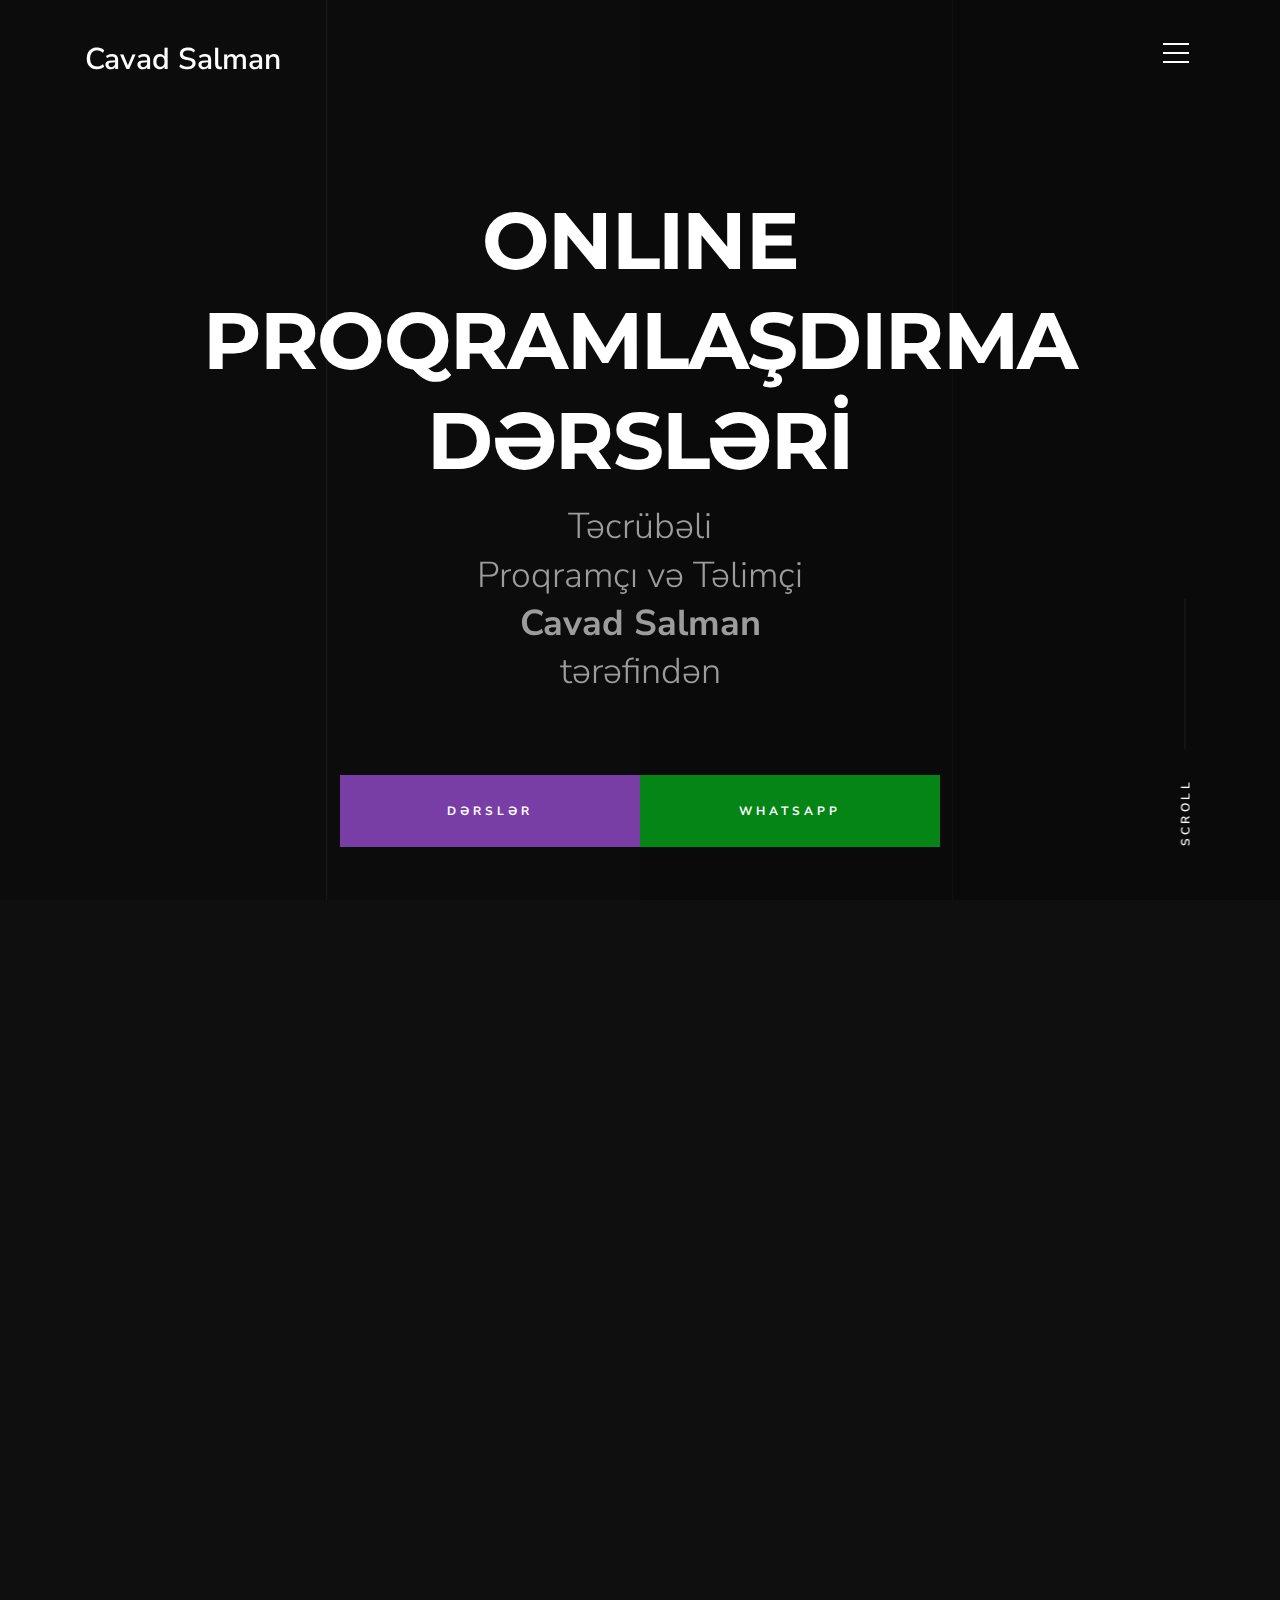
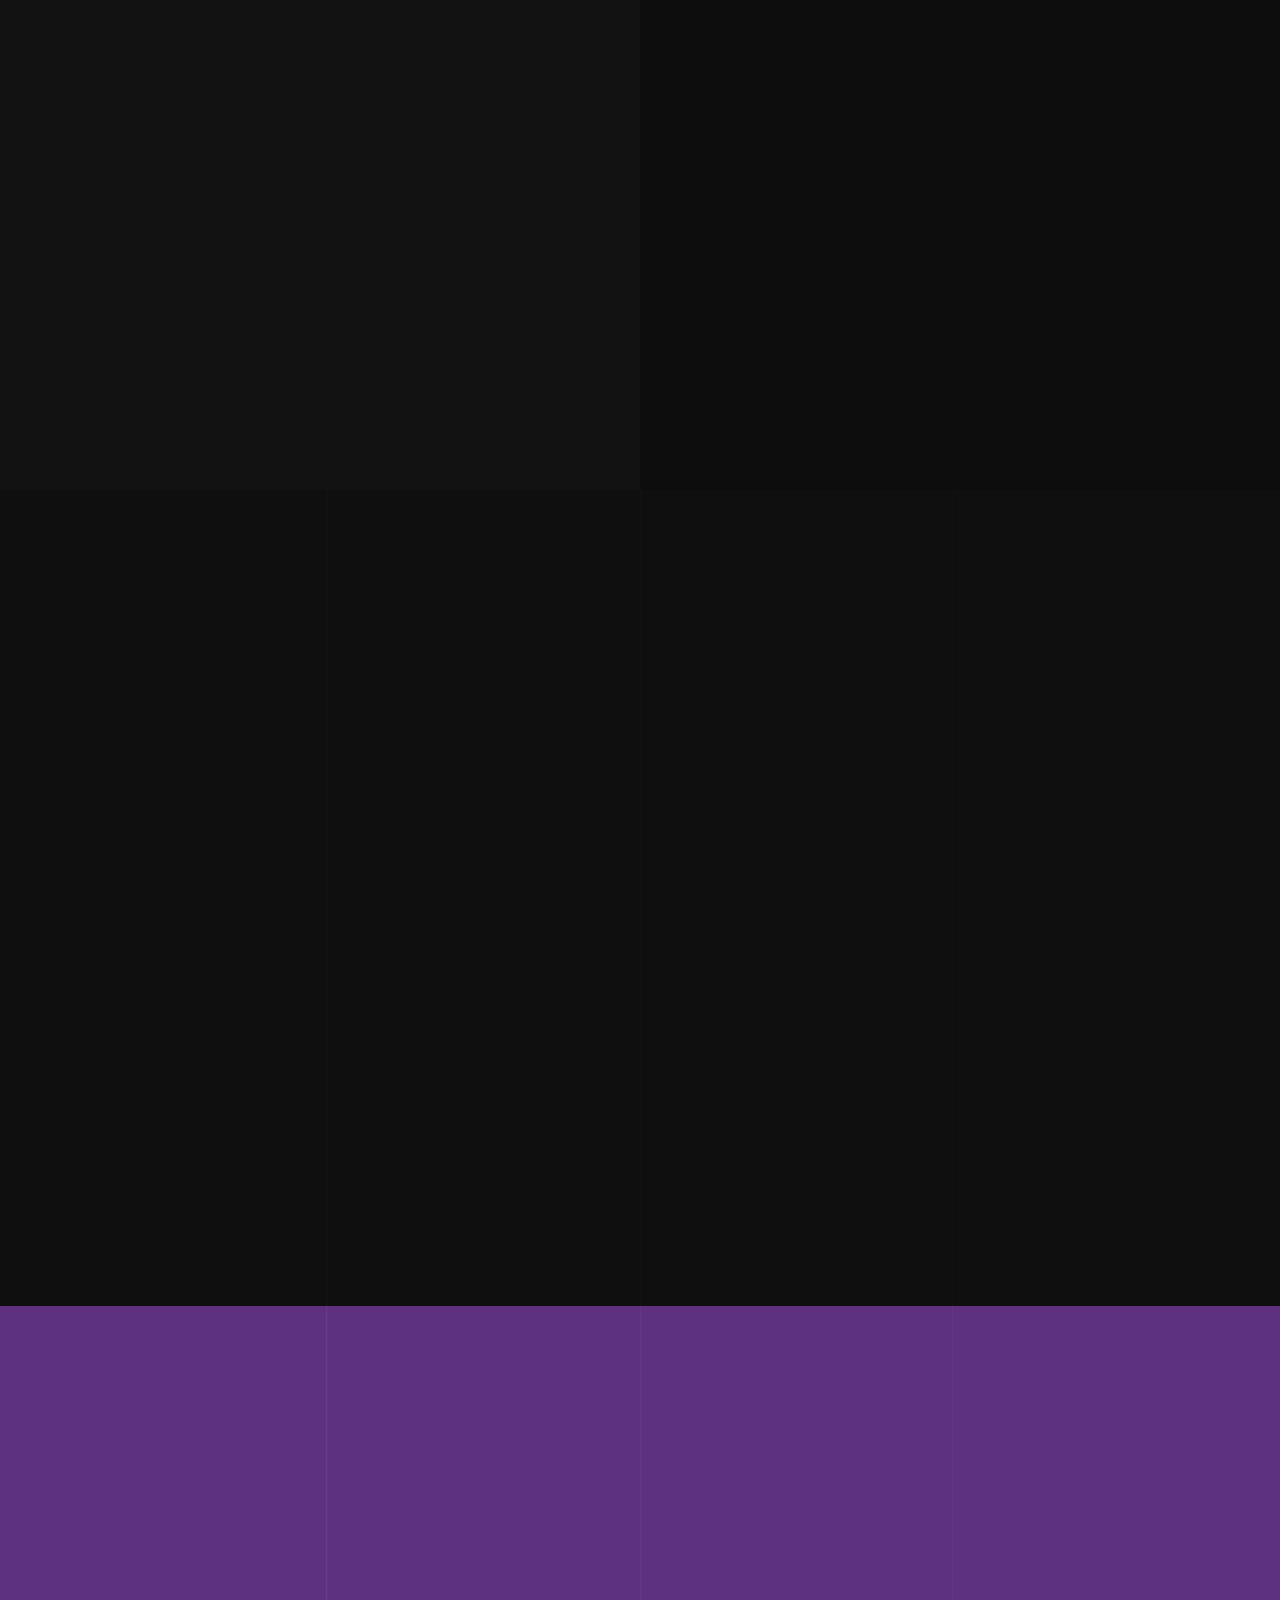
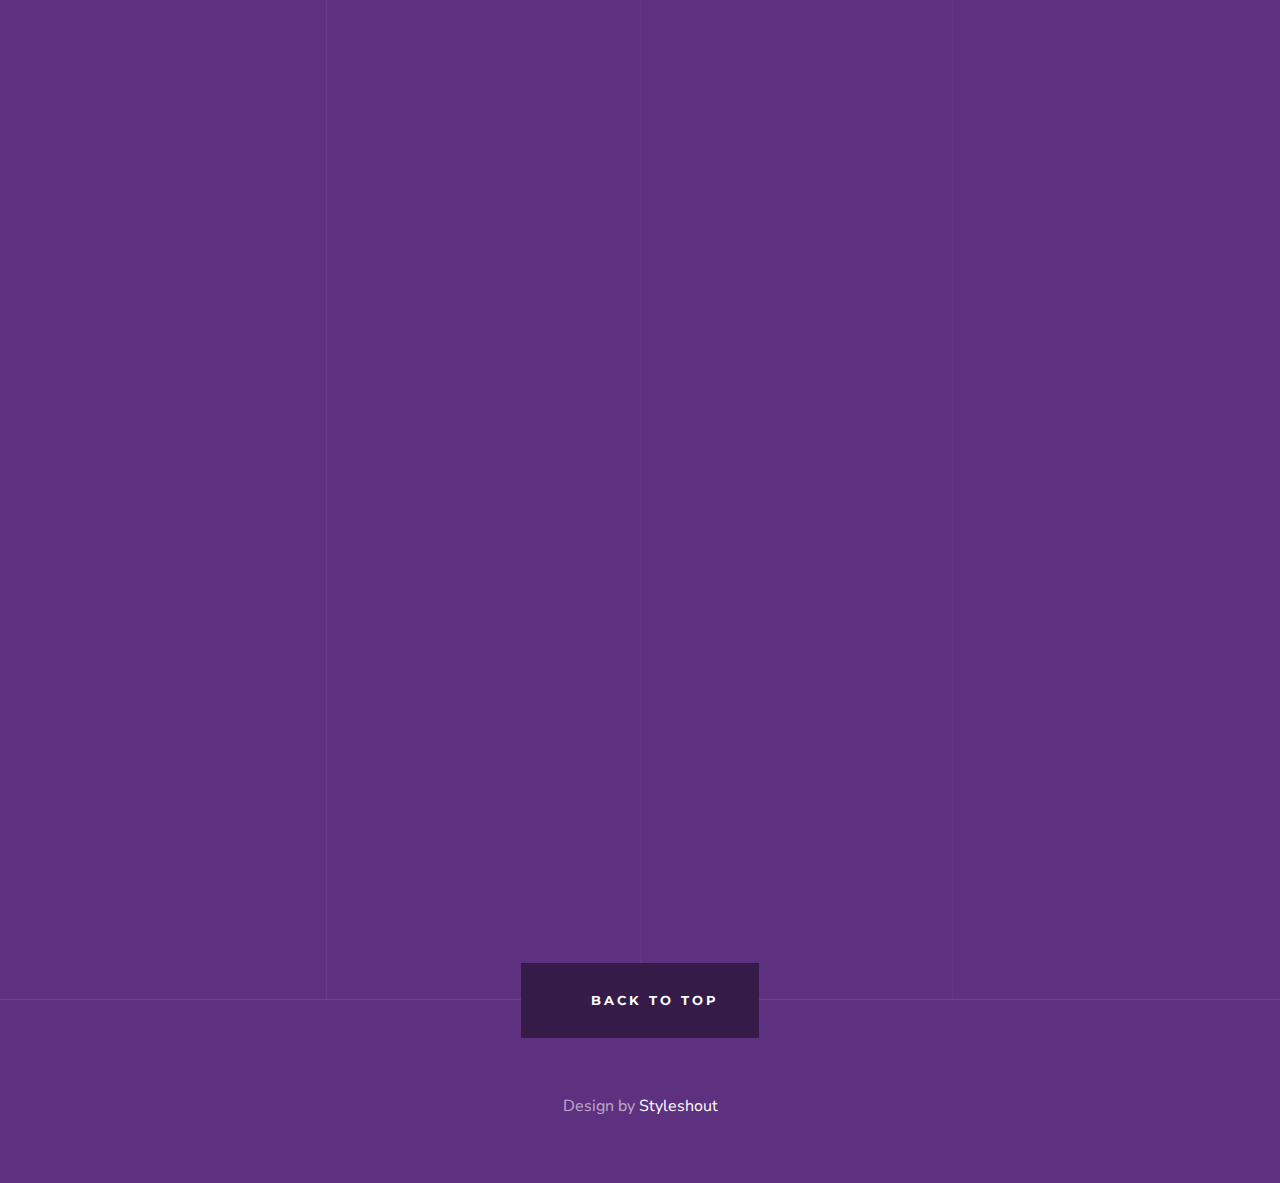
==== commit eb3305c1: "some texts updated" ====
--- a/index.html
+++ b/index.html
@@ -1 +1 @@
-<!DOCTYPE html><html class="no-js" lang="en"><head><meta charset="utf-8"><title>Proqramlaşdırmanı Online Dərslər ilə Öyrən - Cavad Salman</title><meta name="description" content="Cavad müəllim ilə onlayn proqramlaşdırma dərslərinə qoşulun. React dərsləri, Javascript dərsləri, Python dərsləri, Github dərsləri, Django dərsləri mövcuddur."><meta name="author" content="Javad Salman"><meta property="og:url" content="https://javadsalman.github.io/instructor-portfolio/"><meta property="og:type" content="website"><meta property="og:title" content="Proqramlaşdırmanı olnine dərslər ilə öyrən - Javad Salman"><meta property="og:description" content="Cavad müəllim ilə onlayn proqramlaşdırma dərslərinə qoşulun. React dərsləri, Javascript dərsləri, Python dərsləri, Github dərsləri, Django dərsləri mövcuddur."><meta property="og:image" content="https://javadsalman.github.io/instructor-portfolio/images/banner.png"><meta name="viewport" content="width=device-width,initial-scale=1"><link rel="stylesheet" href="css/base.min.css"><link rel="stylesheet" href="css/vendor.min.css"><link rel="stylesheet" href="css/main.min.css"><link rel="stylesheet" href="css/font-awesome/css/fontawesome-all.min.css"><script src="js/modernizr.js"></script><link rel="shortcut icon" href="favicon.ico" type="image/x-icon"><link rel="icon" href="favicon.ico" type="image/x-icon"></head><body id="top"><div id="preloader"><div id="loader" class="dots-jump"><div></div><div></div><div></div></div></div><header class="s-header"><div class="header-logo"><a class="site-logo" href="index.min.html"><i class="fas fa-code"></i><div>Cavad Salman</div></a></div><nav class="header-nav"><a href="#0" class="header-nav__close" title="close"><span>Close</span></a><h3>Navigate to</h3><div class="header-nav__content"><ul class="header-nav__list"><li><a class="smoothscroll" href="#home" title="giriş">Giriş</a></li><li><a class="smoothscroll" href="#services" title="tədris paketləri">Tədris Paketləri</a></li><li><a class="smoothscroll" href="#about" title="metodikamız">Metodika</a></li><li><a class="smoothscroll" href="#works" title="layiheler">Layihələr</a></li><li><a class="smoothscroll" href="#contact" title="əlaqə">Əlaqə</a></li></ul><ul class="header-nav__social"><li><a href="https://github.com/javadsalman"><i class="fab fa-github"></i></a></li><li><a href="https://www.linkedin.com/in/javadsalman/"><i class="fab fa-linkedin"></i></a></li><li><a href="https://www.facebook.com/cavad.salmanov/" target="_blank"><i class="fab fa-facebook"></i></a></li></ul></div></nav><a class="header-menu-toggle" href="#0"><span class="header-menu-icon"></span></a></header><section id="home" class="s-home page-hero target-section" data-parallax="scroll" data-image-src="images/me-black-white.jpeg" data-natural-width="3000" data-natural-height="2000" data-position-y="center" data-position-x="right"><div class="grid-overlay"><div></div></div><div class="home-content"><div class="row home-content__main"><h1 class="home-title">Online<br>Proqramlaşdırma<br>Dərslərİ</h1><h3>Proqramçı və Təlimçi<br><b>Cavad Salman</b><br>tərəfindən</h3><div class="home-content__button"><a href="#services" class="smoothscroll btn btn--primary btn--large">Dərslər </a><a href="#contact" class="btn btn--large wp-link">Whatsapp</a></div></div><div class="home-content__scroll"><a href="#services" class="scroll-link smoothscroll">Scroll</a></div></div><ul class="home-social"><li><a href="https://github.com/javadsalman"><i class="fab fa-github" aria-hidden="true"></i><span>Github</span></a></li><li><a href="https://www.linkedin.com/in/javadsalman/"><i class="fab fa-linkedin-in" aria-hidden="true"></i><span>Linkedin</span></a></li><li><a href="https://www.facebook.com/cavad.salmanov/"><i class="fab fa-facebook-f" aria-hidden="true"></i><span>Facebook</span></a></li></ul></section><section id="services" class="s-services target-section darker"><div class="row section-header bit-narrow" data-aos="fade-up"><div class="col-full"><h3 class="subhead">Təlimlərimiz</h3><h1 class="display-1">Aydın və dərinləməsinə nəzəriyyə, praktiki proyektlər və müasir dünya yanaşmalarına əsaslanan təlim paketlərindən özünüzə uyğun olanını seçin və hədəflərinizə çatmaq üçün birlikdə irəliləyək!</h1></div></div><div class="row bit-narrow services block-1-2 block-tab-full"><div class="col-block item-service" data-aos="fade-up"><div class="item-service__icon"><i class="fab fa-js-square"></i></div><div class="item-service__text"><h3 class="item-title">Javascript</h3><div>Çoxyönlü proqramlaşdırma dili olan javascript dinamik veb tətbiqlər yaratmağa imkan verərir. Javascript hazırda web saytlarda istifadə olunan əsas proqramlaşdırma dili olmasıyla birlikdə durmadan inkişaf edir.</div><div class="font-weight-bold">Dərs müddəti:</div><ul class="my-0"><li>Basic - 1.5 ay</li><li>Advanced - 1.5 ay</li><li>Uşaqlar - 3 ay</li></ul><div class="font-weight-bold">Mövzular:</div><ul><li>Javascript Basic</li><li>Data Structures and Algorithms</li><li>Javascript Advanced</li><li>Clean Code</li><li>OOP</li><li>AJAX</li><li>DOM</li><li>Regex</li><li>Typescript</li></ul></div></div><div class="col-block item-service" data-aos="fade-up"><div class="item-service__icon"><i class="fab fa-react"></i></div><div class="item-service__text"><h3 class="item-title">React</h3><div>Ən məşhur Javascript kitabaxanası olan React modulyar strukturu ilə veb sahəsində müasir və sürətli başagələn, interaktiv interfeysə malik, inkişafameyilli tətbiqlər yaratmağa imkan verir.</div><div class="font-weight-bold">Tədris Müddəti:</div><ul class="my-0"><li>Basic - 1 ay</li><li>Advanced - 2 ay</li></ul><div class="font-weight-bold">Mövzular:</div><ul><li>Webpack</li><li>NodeJS Enviroment</li><li>React Basics</li><li>React Advanced</li><li>React Typescript</li><li>TailwindCSS</li><li>MaterialUI</li><li>React Router Dom</li><li>Redux Toolkit</li><li>RTK Query</li><li>Testing</li><li>Formik & Yup</li><li>Testing</li><li>Deployment</li></ul></div></div><div class="col-block item-service" data-aos="fade-up"><div class="item-service__icon"><i class="fab fa-html5"></i></div><div class="item-service__text"><h3 class="item-title">HTML & CSS</h3><div>HTML və CSS bütün vebsaytların əsasını təşkil edir. Heç bir vebsaytı bunlarsız təsəvvür etmək olmaz. Əgər gözoxşayan və səliqəli veb səhifələr yaratmaq istəyirsinizsə, HTML və CSS öyrənməyiniz vacibdir.</div><div class="font-weight-bold">Tədris Müddəti</div><ul class="my-0"><li>Böyüklər - 2 ay</li><li>Uşaqlar - 2 ay</li></ul><div class="font-weight-bold">Mövzular:</div><ul><li>HTML</li><li>CSS</li><li>Bootstrap</li><li>SCSS & SASS</li><li>TailwindCSS</li><li>SEO</li><li>Deployment</li></ul></div></div><div class="col-block item-service" data-aos="fade-up"><div class="item-service__icon"><i class="fab fa-github"></i></div><div class="item-service__text"><h3 class="item-title">Git & Github</h3><div>Versiya idarə etmə sistemi olan Git və bu versiyaları paylaşdığımız Github platforması edilən bütün dəyişiklikləri arxivləmək və digər proqramistlərlə komanda şəklində işləmkdə əvəzsiz yer tutur.</div><div class="font-weight-bold">Tədris Müddəti: 3 həftə</div><div class="font-weight-bold">Mövzular:</div><ul><li>Stage, Commit</li><li>Update, Delete, Get Commits</li><li>Branch</li><li>Tag, Stash, Cherry Pick</li><li>Merge</li><li>Remote Branch</li><li>Conflict Fixing</li><li>Pull Request</li><li>Impressive Github Profile</li></ul></div></div><div class="col-block item-service" data-aos="fade-up"><div class="item-service__icon"><i class="fab fa-python"></i></div><div class="item-service__text"><h3 class="item-title">Python</h3><div>Coxyönlü proqramlaşdırma dili olan Python proqramistlərin qısa müddətdə sağlam və məhsuldar proqramlar hazırlamasına kömək edir. Sadəliyi və geniş kitabxanaları ilə Python müasir bazarda çox böyük yer tutur.</div><div class="font-weight-bold">Tədris Müddəti:</div><ul class="my-0"><li>Basic - 1.5 ay</li><li>Advanced - 2 ay</li><li>Uşaqlar - 4 ay</li></ul><div class="font-weight-bold">Mövzular:</div><ul><li>Programming Basic</li><li>Python Basic</li><li>Python Advanced</li><li>Clean Code</li><li>Data Structures and Algorithms</li><li>OOP</li><li>Built-in modules</li><li>Type Checking</li><li>Custom Modules</li><li>Regex</li><li>SQL</li></ul></div></div><div class="col-block item-service" data-aos="fade-up"><div class="item-service__icon"><i class="fas fa-server"></i></div><div class="item-service__text"><h3 class="item-title">Django</h3><div>Yüksək səviyyəli Python veb frameworku olan Django, backend proqramçılarının sürətli və təhlükəsiz veb tətbiqləri yaratmağına kömək edir. Pragmatik dizaynı və zəngin xüsusiyyətləri ilə Django daimi inkişafı asanlaşdırır, yenilikçiliyi və effektivliyi artırır.</div><div class="font-weight-bold">Tədris Müddəti:</div><ul class="my-0"><li>Basic - 2 ay</li><li>Advanced - 2.5 ay</li></ul><div class="font-weight-bold">Mövzular:</div><ul><li>PostgreSQL</li><li>Theory of Web</li><li>Django Basics</li><li>Django Advanced</li><li>SEO Optimization</li><li>Deployment</li><li>Testing</li><li>Docker</li><li>Django Rest Framework</li><li>Celery</li><li>Channels</li></ul></div></div></div></section><section id="about" class="s-about target-section"><div class="row section-header bit-narrow" data-aos="fade-up"><div class="col-full"><h3 class="subhead">Metodikamız</h3><h1 class="display-1">Müasir həllər müasir yanaşmalar tələb edir. Proqramist olmağın yolu da məhz bu yanaşmaları mənimsəməkdən keçir. Elə bu səbəbdən bütün tədris paketlərində aşağıda qeyd olunan metodologiyalardan aktiv istifadə edirik.</h1></div></div><div class="row bit-narrow" data-aos="fade-up"><div class="col-full"><p class="lead">Bütün tədris paketləri üçün sınaq dərslər mövcuddur və ödənişsizdir. Müraciət etməyiniz kifayətdir.</p></div></div><div class="row bit-narrow"><div class="about-process process block-1-2 block-tab-full"><div class="col-block item-process" data-aos="fade-up"><div class="item-process__text"><h4 class="item-title">Başadüşlən və Ətraflı Nəzəriyyə</h4><p>Problemi həll etməyin ən yaxşı yolu arxa planda nəyin baş verdiyini bilməkdi. Buna görə də hər yeni mövzuda nəyin necə baş verdiyini, nə üçün baş verdiyini ətraflı izah edirik. Çətinlikdən qaçmadan real təcrübələrə əsaslanan örənklər ilə birlikdə mövzuları daha başadüşülən edirik.</p></div></div><div class="col-block item-process" data-aos="fade-up"><div class="item-process__text"><h4 class="item-title">Praktika</h4><p>Hər mövzunun sonunda mövzuyla əlaqəli alqoritmik tasklar və layihələr verilir. Bəzi hallarda bu tapşırıqlar qrup üzrə həmrək şəkildə də edilir. Layihələr həm maraqlı, həm əyləncəli, həm də real case-lərə əsaslanaraq təyin olunur. Həmçinin həmin layihələri protfolionuza da əlavə edə bilirsiniz.</p></div></div><div class="col-block item-process" data-aos="fade-up"><div class="item-process__text"><h4 class="item-title">Müasir Vasitələr</h4><p>Bütün dərs periodu boyunca müxtəlif aplikasiyalardan istifadə olunur. Ev tapşırıqları və oxunacaq materiallar Notion üzərindən, dərs videoları Youtube üzərindən, dərslərin özü və mesajlaşmalar Microsoft Teams üzərindən, layihələr Github üzərindən, yoxlamalar VSCode Live Share üzərindən həyata keçirilir. Bütün bu vasitələr sizə real iş şəraitində işləməyi öyrədir.</p></div></div><div class="col-block item-process" data-aos="fade-up"><div class="item-process__text"><h4 class="item-title">Best Practice</h4><p>Best Practice sınanmış, özünü göstərmiş yöntəmlərə deyilir və bunlar proqramlaşdırmada çox mühüm əhəmiyyət daşıyır. Örnək kimi kodların səliqəli və başa düşülən yazılışı, kodlar arasında şərhlərin qeyd olunması, dəyişkən adlarının verilməsi, design patternlar və folder structuru göstərilə bilər. Bütün bunlar sizə proqramlaşdırma sahəsində daha sürətli və effektiv işləməyi öyrədir.</p></div></div><div class="col-block item-process" data-aos="fade-up"><div class="item-process__text"><h4 class="item-title">Proqramist Təfəkkürü</h4><p>Təlim periodu boyunca yalnız kod yazmağı öyrənmək proqramist olmaq üçün kifayət etmir. Bunun yanında məniməsməli olduğunuz bir çox xarakterik keyfiyyətlər mövcuddur. Verilən taskı analiz etmək, ehtiyaclar və ediləcəklər listini çıxarmaq, həll yollarının xəritəsini çıxarmaq, problemi parçalarına ayırmaq və komanda ilə işləməyi öyrənmək bunların başında gəlir.</p></div></div><div class="col-block item-process" data-aos="fade-up"><div class="item-process__text"><h4 class="item-title">Marketing Bacarığı</h4><p>Nə qədər yaxşı proqramist olsanız da bəzən uğur qazanmaq üçün özünüzü göstərməyiniz də böyük rol oynayır. Buna görə də təlim müddəti boyunca mütəxəssis kimi gözə girmək üçün ehtiyac duyulan takitkalardan da danışılır. Örnək kimi CV hazırlamaq, LinkedIn profilini idarə etmək, Github profilini yaxşılaşdırmaq kimi məsələlər haqqında danışılır. Həmçinin intervulara hazırlıq məşqləri də edilir.</p></div></div></div></div></section><section id="works" class="s-works target-section"><div class="row section-header has-bottom-sep narrow target-section" data-aos="fade-up"><div class="col-full"><h3 class="subhead">Proyektlər</h3><h1 class="display-1">Tədris müddəti boyunca xəyallarınızı koda çevirməyi öyrənəcəksiniz. Aşağıdakı layihələr də buna nümunədir.</h1></div></div><div class="row masonry-wrap"><div class="masonry"><div class="masonry__brick" data-aos="fade-up"><div class="item-folio"><div class="item-folio__thumb"><a href="images/spotify.PNG" class="thumb-link" title="Shutterbug" data-size="1050x700"><img src="images/spotify.PNG" srcset="images/spotify.PNG" alt=""></a></div><div class="item-folio__text"><h3 class="item-folio__title">Spotify</h3><p class="item-folio__cat">React</p></div><a href="https://github.com/javadsalman/spotify-react-django-lesson-project" class="item-folio__project-link" title="Project link"><i class="fas fa-location-arrow"></i></a><div class="item-folio__caption"><p>React dərslərində Spotify platformunun kopyasını hazırlayırıq. Burada mahnıya qulaq asmaq, playlist yaratmaq kimi əsas funksianallıqların hamısı mövcuddur</p></div></div></div><div class="masonry__brick" data-aos="fade-up"><div class="item-folio"><div class="item-folio__thumb"><a href="images/market.PNG" class="thumb-link" title="Woodcraft" data-size="1050x700"><img src="images/market.PNG" srcset="images/market.PNG" alt=""></a></div><div class="item-folio__text"><h3 class="item-folio__title">Market Aplikasiyası</h3><p class="item-folio__cat">Javascript</p></div><a href="https://javadsalman.github.io/market-app-vanilla-js/" class="item-folio__project-link" title="Project link"><i class="fas fa-location-arrow"></i></a><div class="item-folio__caption"><p>Gördüyünüz market aplikasiyasını javascript ilə hazırlayacağıq və realda istifadə oluna biləcək səviyyədə bir layihə olacaq</p></div></div></div><div class="masonry__brick" data-aos="fade-up"><div class="item-folio"><div class="item-folio__thumb"><a href="images/ecommerce.PNG" class="thumb-link" title="The Beetle Car" data-size="1050x700"><img src="images/ecommerce.PNG" srcset="images/ecommerce.PNG" alt=""></a></div><div class="item-folio__text"><h3 class="item-folio__title">Onlayn Alış-veriş Platformu</h3><p class="item-folio__cat">Django</p></div><a href="https://github.com/javadsalman/ecommerce-shop-site-lesson-project" class="item-folio__project-link" title="Project link"><i class="fas fa-location-arrow"></i></a><div class="item-folio__caption"><p>Trendoyla bənzəyən bu saytı hazırlayaraq korporativ saytlarda nələr etməli olduğumuzu geniş bir şəkildə öyrənirik.</p></div></div></div><div class="masonry__brick" data-aos="fade-up"><div class="item-folio"><div class="item-folio__thumb"><a href="images/cosmos.PNG" class="thumb-link" title="Grow Green" data-size="1050x700"><img src="images/cosmos.PNG" srcset="images/cosmos.PNG 1x," alt=""></a></div><div class="item-folio__text"><h3 class="item-folio__title">Kosmos</h3><p class="item-folio__cat">Javascript</p></div><a href="https://javadsalman.github.io/cosmos-lesson-project/" class="item-folio__project-link" title="Project link"><i class="fas fa-location-arrow"></i></a><div class="item-folio__caption"><p>Kosmos layihəsi ilə Javascriptdə riyaziyyatı necə əhəmiyyətli istifadə edə biləcəyimizi öyrənirik</p></div></div></div><div class="masonry__brick" data-aos="fade-up"><div class="item-folio"><div class="item-folio__thumb"><a href="images/blog.PNG" class="thumb-link" title="Guitarist" data-size="1050x700"><img src="images/blog.PNG" srcset="images/blog.PNG" alt=""></a></div><div class="item-folio__text"><h3 class="item-folio__title">Bloq</h3><p class="item-folio__cat">Django</p></div><a href="https://github.com/javadsalman/k111-blog-project" class="item-folio__project-link" title="Project link"><i class="fas fa-location-arrow"></i></a><div class="item-folio__caption"><p>Bloq layihəsi üzərində vebin təməllərini öyrənib bütün saytların necə işlədiyini öyrənirik</p></div></div></div><div class="masonry__brick" data-aos="fade-up"><div class="item-folio"><div class="item-folio__thumb"><a href="images/iphone.PNG" class="thumb-link" title="Palmeira" data-size="1050x700"><img src="images/iphone.PNG" srcset="images/iphone.PNG" alt=""></a></div><div class="item-folio__text"><h3 class="item-folio__title">Iphone Editor</h3><p class="item-folio__cat">Javascript, SCSS</p></div><a href="https://javadsalman.github.io/iphone-editor-lesson-project/" class="item-folio__project-link" title="Project link"><i class="fas fa-location-arrow"></i></a><div class="item-folio__caption"><p>Bu layihədə siz ağlınızdakı iPhone dizaynını hazırlayırsınız. Bu aplikasıyanı hazırlamaq üçün isə Javascriptdən yararlanırıq</p></div></div></div><div class="masonry__brick" data-aos="fade-up"><div class="item-folio"><div class="item-folio__thumb"><a href="images/quiz.PNG" class="thumb-link" title="Palmeira" data-size="1050x700"><img src="images/quiz.PNG" srcset="images/quiz.PNG" alt=""></a></div><div class="item-folio__text"><h3 class="item-folio__title">Online Sınaq</h3><p class="item-folio__cat">React</p></div><a href="https://github.com/javadsalman/k111-react-quiz-app" class="item-folio__project-link" title="Project link"><i class="fas fa-location-arrow"></i></a><div class="item-folio__caption"><p>React ilə hazırladığımz bu sayt vasitəsilə sınaqlar hazırlaya, bunları şagirdlərə işlədə və nəticələri görə bilərsiniz</p></div></div></div><div class="masonry__brick" data-aos="fade-up"><div class="item-folio"><div class="item-folio__thumb"><a href="images/timer.PNG" class="thumb-link" title="Palmeira" data-size="1050x700"><img src="images/timer.PNG" srcset="images/timer.PNG" alt=""></a></div><div class="item-folio__text"><h3 class="item-folio__title">Zamanlayıcı</h3><p class="item-folio__cat">Javascript</p></div><a href="https://javadsalman.github.io/timer-lesson-project/" class="item-folio__project-link" title="Project link"><i class="fas fa-location-arrow"></i></a><div class="item-folio__caption"><p>Javascript ilə geri sayım edən və sonda alarm verən zamanlayıcı hazırlayaraq həm zaman əməliyyatlarını öyrənir, həm də alqoritm məşq edirik.</p></div></div></div></div></div></section><section id="clients" class="s-clients target-section darker"><div class="grid-overlay"><div></div></div><div class="row section-header text-center narrow" data-aos="fade-up"><div class="col-full"><h3 class="subhead">Fəxrlərimiz</h3><h1 class="display-1">Məzun olmuş tələbələrin işlədiyi şirkətlər</h1></div></div><div class="row clients-wrap" data-aos="fade-up"><div class="col-twelve"><ul class="clients"><li><a href="#0">Metaflix</a></li><li><a href="#0">Azerconnect</a></li><li><a href="#0">InterProb</a></li><li><a href="#0">Buta Group</a></li><li><a href="#0">Websuper</a></li><li><a href="#0">Compar Academy</a></li><li><a href="#0">Titibon</a></li></ul></div></div></section><section id="contact" class="s-contact target-section"><div class="grid-overlay"><div></div></div><div class="row section-header narrow" data-aos="fade-up"><div class="col-full"><h3 class="subhead">Əlaqə</h3><h1 class="display-1">Qoşulmaq üçün müraciət edin və ya çəkinmədən istədiyiniz sualı soruşun. Aşağıdakı linklərdən birinə klikləmək kifayətdir</h1></div></div><div class="row contact-main my-0" data-aos="fade-up"><div class="col-full"><p class="contact-email"><span class="call-button">Zəng</span></p><p class="contact-email"><span class="wp-button">Whatsapp</span></p><p class="contact-email"><a href="mailto:#javadsalman99@gmail.com">Email</a></p><p class="contact-numbers"></p><ul class="contact-social"><li><a href="https://github.com/javadsalman"><i class="fab fa-github"></i></a></li><li><a href="https://www.linkedin.com/in/javadsalman/"><i class="fab fa-linkedin"></i></a></li><li><a href="https://www.facebook.com/cavad.salmanov/"><i class="fab fa-facebook"></i></a></li></ul></div></div></section><footer><div class="row"><div class="col-full ss-copyright"><span>Design by <a href="https://www.styleshout.com/">Styleshout</a></span></div></div><div class="ss-go-top"><a class="smoothscroll" title="Back to Top" href="#top">Back to Top</a></div></footer><div aria-hidden="true" class="pswp" role="dialog" tabindex="-1"><div class="pswp__bg"></div><div class="pswp__scroll-wrap"><div class="pswp__container"><div class="pswp__item"></div><div class="pswp__item"></div><div class="pswp__item"></div></div><div class="pswp__ui pswp__ui--hidden"><div class="pswp__top-bar"><div class="pswp__counter"></div><button class="pswp__button pswp__button--close" title="Close (Esc)"></button> <button class="pswp__button pswp__button--share" title="Share"></button> <button class="pswp__button pswp__button--fs" title="Toggle fullscreen"></button> <button class="pswp__button pswp__button--zoom" title="Zoom in/out"></button><div class="pswp__preloader"><div class="pswp__preloader__icn"><div class="pswp__preloader__cut"><div class="pswp__preloader__donut"></div></div></div></div></div><div class="pswp__share-modal pswp__share-modal--hidden pswp__single-tap"><div class="pswp__share-tooltip"></div></div><button class="pswp__button pswp__button--arrow--left" title="Previous (arrow left)"></button> <button class="pswp__button pswp__button--arrow--right" title="Next (arrow right)"></button><div class="pswp__caption"><div class="pswp__caption__center"></div></div></div></div></div><script src="js/jquery-3.2.1.min.js"></script><script src="js/plugins.js"></script><script src="js/main.min.js"></script></body></html>+<!DOCTYPE html><html class="no-js" lang="en"><head><meta charset="utf-8"><title>Proqramlaşdırmanı Online Dərslər ilə Öyrən - Cavad Salman</title><meta name="description" content="Cavad müəllim ilə onlayn proqramlaşdırma dərslərinə qoşulun. React dərsləri, Javascript dərsləri, Python dərsləri, Github dərsləri, Django dərsləri mövcuddur."><meta name="author" content="Javad Salman"><meta property="og:url" content="https://javadsalman.github.io/instructor-portfolio/"><meta property="og:type" content="website"><meta property="og:title" content="Proqramlaşdırmanı olnine dərslər ilə öyrən - Javad Salman"><meta property="og:description" content="Cavad müəllim ilə onlayn proqramlaşdırma dərslərinə qoşulun. React dərsləri, Javascript dərsləri, Python dərsləri, Github dərsləri, Django dərsləri mövcuddur."><meta property="og:image" content="https://javadsalman.github.io/instructor-portfolio/images/banner.png"><meta name="viewport" content="width=device-width,initial-scale=1"><link rel="stylesheet" href="css/base.min.css"><link rel="stylesheet" href="css/vendor.min.css"><link rel="stylesheet" href="css/main.min.css"><link rel="stylesheet" href="css/font-awesome/css/fontawesome-all.min.css"><script src="js/modernizr.js"></script><link rel="shortcut icon" href="favicon.ico" type="image/x-icon"><link rel="icon" href="favicon.ico" type="image/x-icon"></head><body id="top"><div id="preloader"><div id="loader" class="dots-jump"><div></div><div></div><div></div></div></div><header class="s-header"><div class="header-logo"><a class="site-logo" href="index.min.html"><i class="fas fa-code"></i><div>Cavad Salman</div></a></div><nav class="header-nav"><a href="#0" class="header-nav__close" title="close"><span>Close</span></a><h3>Navigate to</h3><div class="header-nav__content"><ul class="header-nav__list"><li><a class="smoothscroll" href="#home" title="giriş">Giriş</a></li><li><a class="smoothscroll" href="#services" title="tədris paketləri">Tədris Paketləri</a></li><li><a class="smoothscroll" href="#about" title="metodikamız">Metodikalar</a></li><li><a class="smoothscroll" href="#works" title="layiheler">Layihələr</a></li><li><a class="smoothscroll" href="#contact" title="əlaqə">Əlaqə</a></li></ul><ul class="header-nav__social"><li><a href="https://github.com/javadsalman"><i class="fab fa-github"></i></a></li><li><a href="https://www.linkedin.com/in/javadsalman/"><i class="fab fa-linkedin"></i></a></li><li><a href="https://www.facebook.com/cavad.salmanov/" target="_blank"><i class="fab fa-facebook"></i></a></li></ul></div></nav><a class="header-menu-toggle" href="#0"><span class="header-menu-icon"></span></a></header><section id="home" class="s-home page-hero target-section" data-parallax="scroll" data-image-src="images/me-black-white.jpeg" data-natural-width="3000" data-natural-height="2000" data-position-y="center" data-position-x="right"><div class="grid-overlay"><div></div></div><div class="home-content"><div class="row home-content__main"><h1 class="home-title">Online<br>Proqramlaşdırma<br>Dərslərİ</h1><h3>Təcrübəli<br>Proqramçı və Təlimçi<br><b>Cavad Salman</b><br>tərəfindən</h3><div class="home-content__button"><a href="#services" class="smoothscroll btn btn--primary btn--large">Dərslər </a><a href="#contact" class="btn btn--large wp-link">Whatsapp</a></div></div><div class="home-content__scroll"><a href="#services" class="scroll-link smoothscroll">Scroll</a></div></div><ul class="home-social"><li><a href="https://github.com/javadsalman"><i class="fab fa-github" aria-hidden="true"></i><span>Github</span></a></li><li><a href="https://www.linkedin.com/in/javadsalman/"><i class="fab fa-linkedin-in" aria-hidden="true"></i><span>Linkedin</span></a></li><li><a href="https://www.facebook.com/cavad.salmanov/"><i class="fab fa-facebook-f" aria-hidden="true"></i><span>Facebook</span></a></li></ul></section><section id="services" class="s-services target-section darker"><div class="row section-header bit-narrow" data-aos="fade-up"><div class="col-full"><h3 class="subhead">Təlimlərimiz</h3><h1 class="display-1">Aydın və dərinləməsinə nəzəriyyə, praktiki proyektlər və müasir dünya yanaşmalarına əsaslanan təlim paketlərindən özünüzə uyğun olanını seçin və hədəflərinizə çatmaq üçün birlikdə irəliləyək!</h1></div></div><div class="row bit-narrow services block-1-2 block-tab-full"><div class="col-block item-service" data-aos="fade-up"><div class="item-service__icon"><i class="fab fa-js-square"></i></div><div class="item-service__text"><h3 class="item-title">Javascript</h3><div>Çoxyönlü proqramlaşdırma dili olan javascript dinamik veb tətbiqlər yaratmağa imkan verərir. Javascript hazırda web saytlarda istifadə olunan əsas proqramlaşdırma dili olmasıyla birlikdə durmadan inkişaf edir.</div><div class="font-weight-bold">Dərs müddəti:</div><ul class="my-0"><li>Basic - 1.5 ay</li><li>Advanced - 1.5 ay</li><li>Uşaqlar - 3 ay</li></ul><div class="font-weight-bold">Mövzular:</div><ul><li>Javascript Basic</li><li>Data Structures and Algorithms</li><li>Javascript Advanced</li><li>Clean Code</li><li>OOP</li><li>AJAX</li><li>DOM</li><li>Regex</li><li>Typescript</li></ul></div></div><div class="col-block item-service" data-aos="fade-up"><div class="item-service__icon"><i class="fab fa-react"></i></div><div class="item-service__text"><h3 class="item-title">React</h3><div>Ən məşhur Javascript kitabaxanası olan React modulyar strukturu ilə veb sahəsində müasir və sürətli başagələn, interaktiv interfeysə malik, inkişafameyilli tətbiqlər yaratmağa imkan verir.</div><div class="font-weight-bold">Tədris Müddəti:</div><ul class="my-0"><li>Basic - 1 ay</li><li>Advanced - 2 ay</li></ul><div class="font-weight-bold">Mövzular:</div><ul><li>Webpack</li><li>NodeJS Enviroment</li><li>React Basics</li><li>React Advanced</li><li>React Typescript</li><li>TailwindCSS</li><li>MaterialUI</li><li>React Router Dom</li><li>Redux Toolkit</li><li>RTK Query</li><li>Testing</li><li>Formik & Yup</li><li>Testing</li><li>Deployment</li></ul></div></div><div class="col-block item-service" data-aos="fade-up"><div class="item-service__icon"><i class="fab fa-html5"></i></div><div class="item-service__text"><h3 class="item-title">HTML & CSS</h3><div>HTML və CSS bütün vebsaytların əsasını təşkil edir. Heç bir vebsaytı bunlarsız təsəvvür etmək olmaz. Əgər gözoxşayan və səliqəli veb səhifələr yaratmaq istəyirsinizsə, HTML və CSS öyrənməyiniz vacibdir.</div><div class="font-weight-bold">Tədris Müddəti</div><ul class="my-0"><li>Böyüklər - 2 ay</li><li>Uşaqlar - 2 ay</li></ul><div class="font-weight-bold">Mövzular:</div><ul><li>HTML</li><li>CSS</li><li>Bootstrap</li><li>SCSS & SASS</li><li>TailwindCSS</li><li>SEO</li><li>Deployment</li></ul></div></div><div class="col-block item-service" data-aos="fade-up"><div class="item-service__icon"><i class="fab fa-github"></i></div><div class="item-service__text"><h3 class="item-title">Git & Github</h3><div>Versiya idarə etmə sistemi olan Git və bu versiyaları paylaşdığımız Github platforması edilən bütün dəyişiklikləri arxivləmək və digər proqramistlərlə komanda şəklində işləmkdə əvəzsiz yer tutur.</div><div class="font-weight-bold">Tədris Müddəti: 3 həftə</div><div class="font-weight-bold">Mövzular:</div><ul><li>Stage, Commit</li><li>Update, Delete, Get Commits</li><li>Branch</li><li>Tag, Stash, Cherry Pick</li><li>Merge</li><li>Remote Branch</li><li>Conflict Fixing</li><li>Pull Request</li><li>Impressive Github Profile</li></ul></div></div><div class="col-block item-service" data-aos="fade-up"><div class="item-service__icon"><i class="fab fa-python"></i></div><div class="item-service__text"><h3 class="item-title">Python</h3><div>Coxyönlü proqramlaşdırma dili olan Python proqramistlərin qısa müddətdə sağlam və məhsuldar proqramlar hazırlamasına kömək edir. Sadəliyi və geniş kitabxanaları ilə Python müasir bazarda çox böyük yer tutur.</div><div class="font-weight-bold">Tədris Müddəti:</div><ul class="my-0"><li>Basic - 1.5 ay</li><li>Advanced - 2 ay</li><li>Uşaqlar - 4 ay</li></ul><div class="font-weight-bold">Mövzular:</div><ul><li>Programming Basic</li><li>Python Basic</li><li>Python Advanced</li><li>Clean Code</li><li>Data Structures and Algorithms</li><li>OOP</li><li>Built-in modules</li><li>Type Checking</li><li>Custom Modules</li><li>Regex</li><li>SQL</li></ul></div></div><div class="col-block item-service" data-aos="fade-up"><div class="item-service__icon"><i class="fas fa-server"></i></div><div class="item-service__text"><h3 class="item-title">Django</h3><div>Yüksək səviyyəli Python veb frameworku olan Django, backend proqramçılarının sürətli və təhlükəsiz veb tətbiqləri yaratmağına kömək edir. Pragmatik dizaynı və zəngin xüsusiyyətləri ilə Django daimi inkişafı asanlaşdırır, yenilikçiliyi və effektivliyi artırır.</div><div class="font-weight-bold">Tədris Müddəti:</div><ul class="my-0"><li>Basic - 2 ay</li><li>Advanced - 2.5 ay</li></ul><div class="font-weight-bold">Mövzular:</div><ul><li>PostgreSQL</li><li>Theory of Web</li><li>Django Basics</li><li>Django Advanced</li><li>SEO Optimization</li><li>Deployment</li><li>Testing</li><li>Docker</li><li>Django Rest Framework</li><li>Celery</li><li>Channels</li></ul></div></div></div></section><section id="about" class="s-about target-section"><div class="row section-header bit-narrow" data-aos="fade-up"><div class="col-full"><h3 class="subhead">Metodikamız</h3><h1 class="display-1">Müasir həllər müasir yanaşmalar tələb edir. Proqramist olmağın yolu da məhz bu yanaşmaları mənimsəməkdən keçir. Elə bu səbəbdən bütün tədris paketlərində aşağıda qeyd olunan metodologiyalardan aktiv istifadə edirik.</h1></div></div><div class="row bit-narrow" data-aos="fade-up"><div class="col-full"><p class="lead">Bütün tədris paketləri üçün sınaq dərslər mövcuddur və ödənişsizdir. Müraciət etməyiniz kifayətdir.</p></div></div><div class="row bit-narrow"><div class="about-process process block-1-2 block-tab-full"><div class="col-block item-process" data-aos="fade-up"><div class="item-process__text"><h4 class="item-title">Başadüşlən və Ətraflı Nəzəriyyə</h4><p>Problemi həll etməyin ən yaxşı yolu arxa planda nəyin baş verdiyini bilməkdi. Buna görə də hər yeni mövzuda nəyin necə baş verdiyini, nə üçün baş verdiyini ətraflı izah edirik. Çətinlikdən qaçmadan real təcrübələrə əsaslanan örənklər ilə birlikdə mövzuları daha başadüşülən edirik.</p></div></div><div class="col-block item-process" data-aos="fade-up"><div class="item-process__text"><h4 class="item-title">Praktika</h4><p>Hər mövzunun sonunda mövzuyla əlaqəli alqoritmik tasklar və layihələr verilir. Bəzi hallarda bu tapşırıqlar qrup üzrə həmrək şəkildə də edilir. Layihələr həm maraqlı, həm əyləncəli, həm də real case-lərə əsaslanaraq təyin olunur. Həmçinin həmin layihələri protfolionuza da əlavə edə bilirsiniz.</p></div></div><div class="col-block item-process" data-aos="fade-up"><div class="item-process__text"><h4 class="item-title">Müasir Vasitələr</h4><p>Bütün dərs periodu boyunca müxtəlif aplikasiyalardan istifadə olunur. Ev tapşırıqları və oxunacaq materiallar Notion üzərindən, dərs videoları Youtube üzərindən, dərslərin özü və mesajlaşmalar Microsoft Teams üzərindən, layihələr Github üzərindən, yoxlamalar VSCode Live Share üzərindən həyata keçirilir. Bütün bu vasitələr sizə real iş şəraitində işləməyi öyrədir.</p></div></div><div class="col-block item-process" data-aos="fade-up"><div class="item-process__text"><h4 class="item-title">Best Practice</h4><p>Best Practice sınanmış, özünü göstərmiş yöntəmlərə deyilir və bunlar proqramlaşdırmada çox mühüm əhəmiyyət daşıyır. Örnək kimi kodların səliqəli və başa düşülən yazılışı, kodlar arasında şərhlərin qeyd olunması, dəyişkən adlarının verilməsi, design patternlar və folder structuru göstərilə bilər. Bütün bunlar sizə proqramlaşdırma sahəsində daha sürətli və effektiv işləməyi öyrədir.</p></div></div><div class="col-block item-process" data-aos="fade-up"><div class="item-process__text"><h4 class="item-title">Proqramist Təfəkkürü</h4><p>Təlim periodu boyunca yalnız kod yazmağı öyrənmək proqramist olmaq üçün kifayət etmir. Bunun yanında məniməsməli olduğunuz bir çox xarakterik keyfiyyətlər mövcuddur. Verilən taskı analiz etmək, ehtiyaclar və ediləcəklər listini çıxarmaq, həll yollarının xəritəsini çıxarmaq, problemi parçalarına ayırmaq və komanda ilə işləməyi öyrənmək bunların başında gəlir.</p></div></div><div class="col-block item-process" data-aos="fade-up"><div class="item-process__text"><h4 class="item-title">Marketing Bacarığı</h4><p>Nə qədər yaxşı proqramist olsanız da bəzən uğur qazanmaq üçün özünüzü göstərməyiniz də böyük rol oynayır. Buna görə də təlim müddəti boyunca mütəxəssis kimi gözə girmək üçün ehtiyac duyulan takitkalardan da danışılır. Örnək kimi CV hazırlamaq, LinkedIn profilini idarə etmək, Github profilini yaxşılaşdırmaq kimi məsələlər haqqında danışılır. Həmçinin intervulara hazırlıq məşqləri də edilir.</p></div></div></div></div></section><section id="works" class="s-works target-section"><div class="row section-header has-bottom-sep narrow target-section" data-aos="fade-up"><div class="col-full"><h3 class="subhead">Proyektlər</h3><h1 class="display-1">Tədris müddəti boyunca xəyallarınızı koda çevirməyi öyrənəcəksiniz. Aşağıdakı layihələr də buna nümunədir.</h1></div></div><div class="row masonry-wrap"><div class="masonry"><div class="masonry__brick" data-aos="fade-up"><div class="item-folio"><div class="item-folio__thumb"><a href="images/spotify.PNG" class="thumb-link" title="Shutterbug" data-size="1050x700"><img src="images/spotify.PNG" srcset="images/spotify.PNG" alt=""></a></div><div class="item-folio__text"><h3 class="item-folio__title">Spotify</h3><p class="item-folio__cat">React</p></div><a href="https://github.com/javadsalman/spotify-react-django-lesson-project" class="item-folio__project-link" title="Project link"><i class="fas fa-location-arrow"></i></a><div class="item-folio__caption"><p>React dərslərində Spotify platformunun kopyasını hazırlayırıq. Burada mahnıya qulaq asmaq, playlist yaratmaq kimi əsas funksianallıqların hamısı mövcuddur</p></div></div></div><div class="masonry__brick" data-aos="fade-up"><div class="item-folio"><div class="item-folio__thumb"><a href="images/market.PNG" class="thumb-link" title="Woodcraft" data-size="1050x700"><img src="images/market.PNG" srcset="images/market.PNG" alt=""></a></div><div class="item-folio__text"><h3 class="item-folio__title">Market Aplikasiyası</h3><p class="item-folio__cat">Javascript</p></div><a href="https://javadsalman.github.io/market-app-vanilla-js/" class="item-folio__project-link" title="Project link"><i class="fas fa-location-arrow"></i></a><div class="item-folio__caption"><p>Gördüyünüz market aplikasiyasını javascript ilə hazırlayacağıq və realda istifadə oluna biləcək səviyyədə bir layihə olacaq</p></div></div></div><div class="masonry__brick" data-aos="fade-up"><div class="item-folio"><div class="item-folio__thumb"><a href="images/ecommerce.PNG" class="thumb-link" title="The Beetle Car" data-size="1050x700"><img src="images/ecommerce.PNG" srcset="images/ecommerce.PNG" alt=""></a></div><div class="item-folio__text"><h3 class="item-folio__title">Onlayn Alış-veriş Platformu</h3><p class="item-folio__cat">Django</p></div><a href="https://github.com/javadsalman/ecommerce-shop-site-lesson-project" class="item-folio__project-link" title="Project link"><i class="fas fa-location-arrow"></i></a><div class="item-folio__caption"><p>Trendoyla bənzəyən bu saytı hazırlayaraq korporativ saytlarda nələr etməli olduğumuzu geniş bir şəkildə öyrənirik.</p></div></div></div><div class="masonry__brick" data-aos="fade-up"><div class="item-folio"><div class="item-folio__thumb"><a href="images/cosmos.PNG" class="thumb-link" title="Grow Green" data-size="1050x700"><img src="images/cosmos.PNG" srcset="images/cosmos.PNG 1x," alt=""></a></div><div class="item-folio__text"><h3 class="item-folio__title">Kosmos</h3><p class="item-folio__cat">Javascript</p></div><a href="https://javadsalman.github.io/cosmos-lesson-project/" class="item-folio__project-link" title="Project link"><i class="fas fa-location-arrow"></i></a><div class="item-folio__caption"><p>Kosmos layihəsi ilə Javascriptdə riyaziyyatı necə əhəmiyyətli istifadə edə biləcəyimizi öyrənirik</p></div></div></div><div class="masonry__brick" data-aos="fade-up"><div class="item-folio"><div class="item-folio__thumb"><a href="images/blog.PNG" class="thumb-link" title="Guitarist" data-size="1050x700"><img src="images/blog.PNG" srcset="images/blog.PNG" alt=""></a></div><div class="item-folio__text"><h3 class="item-folio__title">Bloq</h3><p class="item-folio__cat">Django</p></div><a href="https://github.com/javadsalman/k111-blog-project" class="item-folio__project-link" title="Project link"><i class="fas fa-location-arrow"></i></a><div class="item-folio__caption"><p>Bloq layihəsi üzərində vebin təməllərini öyrənib bütün saytların necə işlədiyini öyrənirik</p></div></div></div><div class="masonry__brick" data-aos="fade-up"><div class="item-folio"><div class="item-folio__thumb"><a href="images/iphone.PNG" class="thumb-link" title="Palmeira" data-size="1050x700"><img src="images/iphone.PNG" srcset="images/iphone.PNG" alt=""></a></div><div class="item-folio__text"><h3 class="item-folio__title">Iphone Editor</h3><p class="item-folio__cat">Javascript, SCSS</p></div><a href="https://javadsalman.github.io/iphone-editor-lesson-project/" class="item-folio__project-link" title="Project link"><i class="fas fa-location-arrow"></i></a><div class="item-folio__caption"><p>Bu layihədə siz ağlınızdakı iPhone dizaynını hazırlayırsınız. Bu aplikasıyanı hazırlamaq üçün isə Javascriptdən yararlanırıq</p></div></div></div><div class="masonry__brick" data-aos="fade-up"><div class="item-folio"><div class="item-folio__thumb"><a href="images/quiz.PNG" class="thumb-link" title="Palmeira" data-size="1050x700"><img src="images/quiz.PNG" srcset="images/quiz.PNG" alt=""></a></div><div class="item-folio__text"><h3 class="item-folio__title">Online Sınaq</h3><p class="item-folio__cat">React</p></div><a href="https://github.com/javadsalman/k111-react-quiz-app" class="item-folio__project-link" title="Project link"><i class="fas fa-location-arrow"></i></a><div class="item-folio__caption"><p>React ilə hazırladığımz bu sayt vasitəsilə sınaqlar hazırlaya, bunları şagirdlərə işlədə və nəticələri görə bilərsiniz</p></div></div></div><div class="masonry__brick" data-aos="fade-up"><div class="item-folio"><div class="item-folio__thumb"><a href="images/timer.PNG" class="thumb-link" title="Palmeira" data-size="1050x700"><img src="images/timer.PNG" srcset="images/timer.PNG" alt=""></a></div><div class="item-folio__text"><h3 class="item-folio__title">Zamanlayıcı</h3><p class="item-folio__cat">Javascript</p></div><a href="https://javadsalman.github.io/timer-lesson-project/" class="item-folio__project-link" title="Project link"><i class="fas fa-location-arrow"></i></a><div class="item-folio__caption"><p>Javascript ilə geri sayım edən və sonda alarm verən zamanlayıcı hazırlayaraq həm zaman əməliyyatlarını öyrənir, həm də alqoritm məşq edirik.</p></div></div></div></div></div></section><section id="clients" class="s-clients target-section darker"><div class="grid-overlay"><div></div></div><div class="row section-header text-center narrow" data-aos="fade-up"><div class="col-full"><h3 class="subhead">Fəxrlərimiz</h3><h1 class="display-1">Məzun olmuş tələbələrin işlədiyi şirkətlər</h1></div></div><div class="row clients-wrap" data-aos="fade-up"><div class="col-twelve"><ul class="clients"><li><a href="#0">Metaflix</a></li><li><a href="#0">Azerconnect</a></li><li><a href="#0">InterProb</a></li><li><a href="#0">Buta Group</a></li><li><a href="#0">Websuper</a></li><li><a href="#0">Compar Academy</a></li><li><a href="#0">Titibon</a></li></ul></div></div></section><section id="contact" class="s-contact target-section"><div class="grid-overlay"><div></div></div><div class="row section-header narrow" data-aos="fade-up"><div class="col-full"><h3 class="subhead">Əlaqə</h3><h1 class="display-1">Qoşulmaq üçün müraciət edin və ya çəkinmədən istədiyiniz sualı soruşun. Aşağıdakı linklərdən birinə klikləmək kifayətdir</h1></div></div><div class="row contact-main my-0" data-aos="fade-up"><div class="col-full"><p class="contact-email"><span class="call-button">Zəng</span></p><p class="contact-email"><span class="wp-button">Whatsapp</span></p><p class="contact-email"><a href="mailto:#javadsalman99@gmail.com">Email</a></p><p class="contact-numbers"></p><ul class="contact-social"><li><a href="https://github.com/javadsalman"><i class="fab fa-github"></i></a></li><li><a href="https://www.linkedin.com/in/javadsalman/"><i class="fab fa-linkedin"></i></a></li><li><a href="https://www.facebook.com/cavad.salmanov/"><i class="fab fa-facebook"></i></a></li></ul></div></div></section><footer><div class="row"><div class="col-full ss-copyright"><span>Design by <a href="https://www.styleshout.com/">Styleshout</a></span></div></div><div class="ss-go-top"><a class="smoothscroll" title="Back to Top" href="#top">Back to Top</a></div></footer><div aria-hidden="true" class="pswp" role="dialog" tabindex="-1"><div class="pswp__bg"></div><div class="pswp__scroll-wrap"><div class="pswp__container"><div class="pswp__item"></div><div class="pswp__item"></div><div class="pswp__item"></div></div><div class="pswp__ui pswp__ui--hidden"><div class="pswp__top-bar"><div class="pswp__counter"></div><button class="pswp__button pswp__button--close" title="Close (Esc)"></button> <button class="pswp__button pswp__button--share" title="Share"></button> <button class="pswp__button pswp__button--fs" title="Toggle fullscreen"></button> <button class="pswp__button pswp__button--zoom" title="Zoom in/out"></button><div class="pswp__preloader"><div class="pswp__preloader__icn"><div class="pswp__preloader__cut"><div class="pswp__preloader__donut"></div></div></div></div></div><div class="pswp__share-modal pswp__share-modal--hidden pswp__single-tap"><div class="pswp__share-tooltip"></div></div><button class="pswp__button pswp__button--arrow--left" title="Previous (arrow left)"></button> <button class="pswp__button pswp__button--arrow--right" title="Next (arrow right)"></button><div class="pswp__caption"><div class="pswp__caption__center"></div></div></div></div></div><script src="js/jquery-3.2.1.min.js"></script><script src="js/plugins.js"></script><script src="js/main.min.js"></script></body></html>--- a/css/main.min.css
+++ b/css/main.min.css
@@ -1 +1 @@
-.my-0{margin-top:0;margin-bottom:0}.font-weight-bold{font-weight:700}.pswp__caption h4{font-size:3rem;margin-bottom:15px}.pswp__caption__center{color:rgba(255,255,255,.772);font-size:2rem;line-height:25px}.site-logo{font-size:30px;color:#fff;display:flex!important;align-items:center;gap:10px;font-weight:600}.home-title{font-size:80px!important;line-height:100px!important;text-transform:uppercase}@media screen and (max-width:1250px){.home-title{font-size:70px!important;line-height:85px!important}}@media screen and (max-width:1000px){.home-title{font-size:60px!important;line-height:85px!important}}@media screen and (max-width:850px){.home-title{font-size:50px!important;line-height:70px!important}}@media screen and (max-width:650px){.home-title{font-size:40px!important;line-height:60px!important}}html{font-size:10px}@media only screen and (max-width:400px){html{font-size:9.411764705882353px}}body,html{height:100%}body{background:#121212;font-family:"Nunito Sans",sans-serif;font-size:1.7rem;font-style:normal;font-weight:400;line-height:1.941;color:rgba(255,255,255,.57);margin:0;padding:0}a{color:#793ea5;-webkit-transition:all .3s ease-in-out;transition:all .3s ease-in-out}a:active,a:focus,a:hover{color:#fff}a:active,a:hover{outline:0}.h1,.h2,.h3,.h4,.h5,.h6,h1,h2,h3,h4,h5,h6{font-family:Montserrat,sans-serif;font-weight:600;color:#fff;text-rendering:optimizeLegibility}.h1,.h2,.h3,.h4,h1,h2,h3,h4{margin-top:6rem;margin-bottom:1.8rem}@media only screen and (max-width:600px){.h1,.h2,.h3,.h4,h1,h2,h3,h4{margin-top:5.1rem}}.h5,.h6,h5,h6{margin-top:4.2rem;margin-bottom:1.5rem}@media only screen and (max-width:600px){.h5,.h6,h5,h6{margin-top:3.6rem;margin-bottom:.9rem}}.h1,h1{font-size:3.6rem;line-height:1.25;letter-spacing:-.1rem}@media only screen and (max-width:600px){.h1,h1{font-size:3.3rem;letter-spacing:-.07rem}}.h2,h2{font-size:3rem;line-height:1.3}.h3,h3{font-size:2.4rem;line-height:1.25}.h4,h4{font-size:2.1rem;line-height:1.286}.h5,h5{font-size:1.8rem;line-height:1.333}.h6,h6{font-size:1.6rem;line-height:1.3125;text-transform:uppercase;letter-spacing:.16rem}p img{margin:0}p.lead{font-family:"Nunito Sans",sans-serif;font-weight:300;font-size:2.4rem;line-height:1.625;margin-bottom:3.6rem;color:rgba(255,255,255,.499)}@media only screen and (max-width:1200px){p.lead{font-size:2.2rem}}@media only screen and (max-width:1000px){p.lead{font-size:2.1rem}}@media only screen and (max-width:800px){p.lead{font-size:2rem}}b,em,i,strong{font-size:inherit;line-height:inherit}em,i{font-family:"Nunito Sans",sans-serif;font-style:italic}b,strong{font-family:"Nunito Sans",sans-serif;font-weight:700}small{font-size:1.2rem;line-height:inherit}blockquote{margin:3.9rem 0;padding-left:4.5rem;position:relative}blockquote:before{content:"\201C";font-size:10rem;line-height:0;margin:0;color:rgba(255,255,255,.15);font-family:arial,sans-serif;position:absolute;top:3.6rem;left:0}blockquote p{font-family:"Nunito Sans",sans-serif;padding:0;font-size:2.1rem;line-height:1.857;color:rgba(255,255,255,.7)}blockquote cite{display:block;font-family:Montserrat,sans-serif;font-size:1.4rem;font-style:normal;line-height:1.5}blockquote cite:before{content:"\2014 \0020"}blockquote cite a,blockquote cite a:visited{color:rgba(255,255,255,.3);border:none}abbr{font-family:"Nunito Sans",sans-serif;font-weight:700;font-variant:small-caps;text-transform:lowercase;letter-spacing:.05rem;color:rgba(255,255,255,.2)}code,kbd,pre,samp,var{font-family:Consolas,"Andale Mono",Courier,"Courier New",monospace}pre{padding:2.4rem 3rem 3rem;background:#f1f1f1;overflow-x:auto}code{font-size:1.4rem;margin:0 .2rem;padding:.3rem .6rem;white-space:nowrap;background:#1f1f1f;border:1px solid #252525;color:rgba(255,255,255,.7);border-radius:3px}pre>code{display:block;white-space:pre;line-height:2;padding:0;margin:0}pre.prettyprint>code{border:none}del{text-decoration:line-through}abbr[title],dfn[title]{border-bottom:1px dotted;cursor:help;text-decoration:none}mark{background:#ffd900;color:#000}hr{border:solid rgba(255,255,255,.05);border-width:1px 0 0;clear:both;margin:2.4rem 0 1.5rem;height:0}ol{list-style:decimal}ul{list-style:disc}li{display:list-item}ol,ul{margin-left:1.7rem}ul li{padding-left:.4rem}ol ol,ol ul,ul ol,ul ul{margin:.6rem 0 .6rem 1.7rem}ul.disc li{display:list-item;list-style:none;padding:0 0 0 .8rem;position:relative}ul.disc li::before{content:"";display:inline-block;width:8px;height:8px;border-radius:50%;background:#793ea5;position:absolute;left:-17px;top:11px;vertical-align:middle}dt{margin:0;color:#793ea5}dd{margin:0 0 0 2rem}.video-container{position:relative;padding-bottom:56.25%;height:0;overflow:hidden}.video-container embed,.video-container iframe,.video-container object,.video-container video{position:absolute;top:0;left:0;width:100%;height:100%}img.pull-right{margin:1.5rem 0 0 3rem}img.pull-left{margin:1.5rem 3rem 0 0}table{border-width:0;width:100%;max-width:100%;font-family:"Nunito Sans",sans-serif;border-collapse:collapse}td,th{padding:1.5rem 3rem;text-align:left;border-bottom:1px solid rgba(255,255,255,.05)}th{color:#fff;font-family:"Nunito Sans",sans-serif;font-weight:700}td{line-height:1.5}td:first-child,th:first-child{padding-left:0}td:last-child,th:last-child{padding-right:0}.table-responsive{overflow-x:auto;-webkit-overflow-scrolling:touch}.btn,button{margin-bottom:1.2rem}fieldset{margin-bottom:1.5rem}.ss-custom-select,.video-container,blockquote,dl,figure,form,input,ol,p,pre,select,table,textarea,ul{margin-bottom:3rem}#preloader{position:fixed;top:0;left:0;right:0;bottom:0;background:#151515;z-index:800;height:100vh;width:100%;overflow:hidden}.no-js #preloader,.oldie #preloader{display:none}#loader{position:absolute;left:50%;top:50%;width:6px;height:6px;padding:0;display:inline-block;-webkit-transform:translate3d(-50%,-50%,0);-ms-transform:translate3d(-50%,-50%,0);transform:translate3d(-50%,-50%,0)}#loader>div{content:"";background:#fff;width:6px;height:6px;position:absolute;top:0;left:0;border-radius:50%}#loader>div:nth-of-type(1){left:15px}#loader>div:nth-of-type(3){left:-15px}.dots-jump>div{-webkit-animation:dots-jump 1.2s infinite ease;animation:dots-jump 1.2s infinite ease;animation-delay:.2s}.dots-jump>div:nth-of-type(1){animation-delay:.4s}.dots-jump>div:nth-of-type(3){animation-delay:0s}@-webkit-keyframes dots-jump{0%{top:0}40%{top:-6px}80%{top:0}}@keyframes dots-jump{0%{top:0}40%{top:-6px}80%{top:0}}.dots-fade>div{-webkit-animation:dots-fade 1.6s infinite ease;animation:dots-fade 1.6s infinite ease;animation-delay:.4s}.dots-fade>div:nth-of-type(1){animation-delay:.8s}.dots-fade>div:nth-of-type(3){animation-delay:0s}@-webkit-keyframes dots-fade{0%{opacity:1}40%{opacity:.2}80%{opacity:1}}@keyframes dots-fade{0%{opacity:1}40%{opacity:.2}80%{opacity:1}}.dots-pulse>div{-webkit-animation:dots-pulse 1.2s infinite ease;animation:dots-pulse 1.2s infinite ease;animation-delay:.2s}.dots-pulse>div:nth-of-type(1){animation-delay:.4s}.dots-pulse>div:nth-of-type(3){animation-delay:0s}@-webkit-keyframes dots-pulse{0%{-webkit-transform:scale(1);transform:scale(1)}40%{-webkit-transform:scale(1.1);transform:scale(1.3)}80%{-webkit-transform:scale(1);transform:scale(1)}}@keyframes dots-pulse{0%{-webkit-transform:scale(1);transform:scale(1)}40%{-webkit-transform:scale(1.1);transform:scale(1.3)}80%{-webkit-transform:scale(1);transform:scale(1)}}fieldset{border:none}input[type=email],input[type=number],input[type=password],input[type=search],input[type=tel],input[type=text],input[type=url],select,textarea{display:block;height:6rem;padding:1.5rem 2.4rem;border:0;outline:0;color:rgba(255,255,255,.7);font-family:"Nunito Sans",sans-serif;font-size:1.5rem;line-height:3rem;max-width:100%;background:rgba(255,255,255,.05);-webkit-transition:all .3s ease-in-out;transition:all .3s ease-in-out}.ss-custom-select{position:relative;padding:0}.ss-custom-select select{-webkit-appearance:none;-moz-appearance:none;-ms-appearance:none;-o-appearance:none;appearance:none;text-indent:.01px;text-overflow:'';margin:0;line-height:3rem;vertical-align:middle}.ss-custom-select select option{padding-left:2rem;padding-right:2rem;color:#666;background:#fff}.ss-custom-select select::-ms-expand{display:none}.ss-custom-select::after{border-bottom:2px solid rgba(255,255,255,.5);border-right:2px solid rgba(255,255,255,.5);content:'';display:block;height:8px;width:8px;margin-top:-7px;pointer-events:none;position:absolute;right:2.4rem;top:50%;-webkit-transform-origin:66% 66%;-ms-transform-origin:66% 66%;transform-origin:66% 66%;-webkit-transform:rotate(45deg);-ms-transform:rotate(45deg);transform:rotate(45deg);-webkit-transition:all .15s ease-in-out;transition:all .15s ease-in-out}.oldie .cl-custom-select::after{display:none}textarea{min-height:25rem}input[type=email]:focus,input[type=number]:focus,input[type=password]:focus,input[type=search]:focus,input[type=tel]:focus,input[type=text]:focus,input[type=url]:focus,select:focus,textarea:focus{color:#fff}label,legend{font-family:"Nunito Sans",sans-serif;font-weight:700;font-size:1.4rem;margin-bottom:.9rem;line-height:1.714;color:#fff;display:block}input[type=checkbox],input[type=radio]{display:inline}label>.label-text{display:inline-block;margin-left:1rem;font-family:"Nunito Sans",sans-serif;font-weight:400;line-height:inherit}label>input[type=checkbox],label>input[type=radio]{margin:0;position:relative;top:.15rem}::-webkit-input-placeholder{color:rgba(255,255,255,.4)}:-moz-placeholder{color:rgba(255,255,255,.4);opacity:1}::-moz-placeholder{color:rgba(255,255,255,.4);opacity:1}:-ms-input-placeholder{color:rgba(255,255,255,.4)}::-ms-input-placeholder{color:rgba(255,255,255,.4)}::placeholder{color:rgba(255,255,255,.4)}.placeholder{color:rgba(255,255,255,.4)!important}input:-webkit-autofill,input:-webkit-autofill:focus input:-webkit-autofill,input:-webkit-autofill:hover,select:-webkit-autofill,select:-webkit-autofill:focus,select:-webkit-autofill:hover,textarea:-webkit-autofill,textarea:-webkit-autofill:hover textarea:-webkit-autofill:focus{-webkit-text-fill-color:#793ea5;transition:background-color 5000s ease-in-out 0s}.btn,button,input[type=button],input[type=reset],input[type=submit]{display:inline-block;font-family:"Nunito Sans",sans-serif;font-weight:700;font-size:1.2rem;text-transform:uppercase;letter-spacing:.4rem;height:5.4rem;line-height:5rem;padding:0 3rem;margin:0 .3rem 1.2rem 0;color:#000;text-decoration:none;text-align:center;white-space:nowrap;cursor:pointer;-webkit-transition:all .3s ease-in-out;transition:all .3s ease-in-out;background-color:#c5c5c5;border:.2rem solid #c5c5c5}.btn:focus,.btn:hover,button:focus,button:hover,input[type=button]:focus,input[type=button]:hover,input[type=reset]:focus,input[type=reset]:hover,input[type=submit]:focus,input[type=submit]:hover{background-color:#b8b8b8;border-color:#b8b8b8;color:#000;outline:0}.btn.btn--primary,button.btn--primary,input[type=button].btn--primary,input[type=reset].btn--primary,input[type=submit].btn--primary{background:#793ea5;border-color:#793ea5;color:#fff}.btn.btn--primary:focus,.btn.btn--primary:hover,button.btn--primary:focus,button.btn--primary:hover,input[type=button].btn--primary:focus,input[type=button].btn--primary:hover,input[type=reset].btn--primary:focus,input[type=reset].btn--primary:hover,input[type=submit].btn--primary:focus,input[type=submit].btn--primary:hover{background:#6b3792;border-color:#6b3792}.btn.full-width,button.full-width{width:100%;margin-right:0}.btn--medium,button.btn--medium{height:5.7rem!important;line-height:5.3rem!important}.btn--large,button.btn--large{height:6rem!important;line-height:5.6rem!important}.btn--stroke,button.btn--stroke{background:0 0!important;border:.2rem solid #fff;color:#fff}.btn--stroke:hover,button.btn--stroke:hover{background:#fff!important;border:.2rem solid #fff;color:#000}.btn--pill,button.btn--pill{padding-left:3rem!important;padding-right:3rem!important;border-radius:1000px!important}button::-moz-focus-inner,input::-moz-focus-inner{border:0;padding:0}.alert-box{padding:2.1rem 4rem 2.1rem 3rem;position:relative;margin-bottom:3rem;border-radius:3px;font-family:"Nunito Sans",sans-serif;font-weight:600;font-size:1.5rem;line-height:1.6}.alert-box__close{position:absolute;right:1.8rem;top:1.8rem;cursor:pointer}.alert-box__close.fa{font-size:12px}.alert-box--error{background-color:#ffd1d2;color:#e65153}.alert-box--success{background-color:#c8e675;color:#758c36}.alert-box--info{background-color:#d7ecfb;color:#4a95cc}.alert-box--notice{background-color:#fff099;color:#bba31b}.drop-cap:first-letter{float:left;margin:0;padding:1.5rem .6rem 0 0;font-family:"Nunito Sans",sans-serif;font-weight:700;font-size:8.4rem;line-height:6rem;text-indent:0;background:0 0;color:rgba(255,255,255,.7)}.lining dd,.lining dt{display:inline;margin:0}.lining dd+dt:before,.lining dt+dt:before{content:"\A";white-space:pre}.lining dd+dd:before{content:", "}.lining dd+dd:before{content:", "}.lining dd:before{content:": ";margin-left:-.2em}.dictionary-style dt{display:inline;counter-reset:definitions}.dictionary-style dt+dt:before{content:", ";margin-left:-.2em}.dictionary-style dd{display:block;counter-increment:definitions}.dictionary-style dd:before{content:counter(definitions,decimal) ". "}.pull-quote{position:relative;padding:2.1rem 3rem 2.1rem 0}.pull-quote:after,.pull-quote:before{height:1em;position:absolute;font-size:10rem;font-family:Arial,Sans-Serif;color:rgba(255,255,255,.15)}.pull-quote:before{content:"\201C";top:-3.6rem;left:0}.pull-quote:after{content:'\201D';bottom:3.6rem;right:0}.pull-quote blockquote{margin:0}.pull-quote blockquote:before{content:none}.stats-tabs{padding:0;margin:3rem 0}.stats-tabs li{display:inline-block;margin:0 1.5rem 3rem 0;padding:0 1.5rem 0 0;border-right:1px solid rgba(255,255,255,.05)}.stats-tabs li:last-child{margin:0;padding:0;border:none}.stats-tabs li a{display:inline-block;font-size:2.5rem;font-family:"Nunito Sans",sans-serif;font-weight:700;border:none;color:#fff}.stats-tabs li a:hover{color:#793ea5}.stats-tabs li a em{display:block;margin:.6rem 0 0 0;font-family:"Nunito Sans",sans-serif;font-size:1.4rem;font-weight:400;font-style:normal}.skill-bars{list-style:none;margin:6rem 0 3rem}.skill-bars li{height:.6rem;background:rgba(255,255,255,.1);width:100%;margin-bottom:6.9rem;padding:0;position:relative}.skill-bars li strong{position:absolute;left:0;top:-3rem;font-family:"Nunito Sans",sans-serif;font-weight:700;color:#fff;text-transform:uppercase;letter-spacing:.2rem;font-size:1.4rem;line-height:2.4rem}.skill-bars li .progress{background:#793ea5;position:relative;height:100%}.skill-bars li .progress span{position:absolute;right:0;top:-3.6rem;display:block;font-family:"Nunito Sans",sans-serif;color:#fff;font-size:1.1rem;line-height:1;background:#793ea5;padding:.6rem .6rem;border-radius:3px}.skill-bars li .progress span::after{position:absolute;left:50%;bottom:-5px;margin-left:-5px;border-right:5px solid transparent;border-left:5px solid transparent;border-top:5px solid #793ea5;content:""}.skill-bars li .percent5{width:5%}.skill-bars li .percent10{width:10%}.skill-bars li .percent15{width:15%}.skill-bars li .percent20{width:20%}.skill-bars li .percent25{width:25%}.skill-bars li .percent30{width:30%}.skill-bars li .percent35{width:35%}.skill-bars li .percent40{width:40%}.skill-bars li .percent45{width:45%}.skill-bars li .percent50{width:50%}.skill-bars li .percent55{width:55%}.skill-bars li .percent60{width:60%}.skill-bars li .percent65{width:65%}.skill-bars li .percent70{width:70%}.skill-bars li .percent75{width:75%}.skill-bars li .percent80{width:80%}.skill-bars li .percent85{width:85%}.skill-bars li .percent90{width:90%}.skill-bars li .percent95{width:95%}.skill-bars li .percent100{width:100%}body.menu-is-open{overflow:hidden}.wide{max-width:1400px}.narrow{max-width:1000px}.bit-narrow{max-width:1120px}.darker{background-color:#0f0f0f}.display-1{font-family:Montserrat,sans-serif;font-weight:600;font-size:4.6rem;line-height:1.5;letter-spacing:-.03rem;margin-top:0;margin-bottom:4.8rem}.subhead{font-family:Montserrat,sans-serif;font-weight:600;font-size:1.8rem;line-height:1.333;text-transform:uppercase;letter-spacing:.25rem;color:#793ea5;margin-top:0;margin-bottom:3rem;position:relative}.item-title{font-size:2.4rem;line-height:1.5;margin-top:0;margin-bottom:2.4rem}.section-header.has-bottom-sep{padding-bottom:1.5rem;position:relative;text-align:center}.section-header.has-bottom-sep::before{content:"";display:inline-block;height:1px;width:550px;background-color:rgba(255,255,255,.05);position:absolute;bottom:0;left:50%;-webkit-transform:translateX(-50%);-ms-transform:translateX(-50%);transform:translateX(-50%)}.grid-overlay{display:block;content:"";position:absolute;top:0;left:50%;bottom:0;right:0;max-width:1200px;width:89%;height:100%;opacity:.5;border-right:1px solid rgba(255,255,255,.1);border-left:1px solid rgba(255,255,255,.1);-webkit-transform:translate3d(-50%,0,0);-ms-transform:translate3d(-50%,0,0);transform:translate3d(-50%,0,0);z-index:3}.grid-overlay::after,.grid-overlay::before,.grid-overlay>div{background-color:rgba(255,255,255,.1);position:absolute;top:0;bottom:0;height:100%;width:1px}.grid-overlay::before{content:"";left:25%}.grid-overlay::after{content:"";right:25%}.grid-overlay>div{left:50%}@media only screen and (max-width:1600px){.grid-overlay{border-right:none!important;border-left:none!important}.grid-overlay::before{left:22.5%}.grid-overlay::after{right:22.5%}}@media only screen and (max-width:1200px){.display-1{font-size:4.5rem}.display-1 br{display:none}}@media only screen and (max-width:1100px){.display-1{font-size:4.2rem}}@media only screen and (max-width:1000px){.display-1{font-size:4rem}}@media only screen and (max-width:800px){.display-1{font-size:3.6rem;margin-bottom:4.5rem}.subhead{font-size:1.6rem}.section-header.has-bottom-sep::before{width:300px}}@media only screen and (max-width:700px){.display-1{font-size:3.2rem}.subhead{font-size:1.5rem}}@media only screen and (max-width:600px){.display-1{font-size:2.8rem;margin-bottom:4.2rem}}@media only screen and (max-width:500px){.display-1{font-size:2.6rem}.section-header.has-bottom-sep::before{width:200px}}@media only screen and (max-width:400px){.display-1{font-size:2.4rem}.subhead{font-size:1.4rem}.item-title{font-size:2.1rem}.grid-overlay::after,.grid-overlay::before,.grid-overlay>div{display:none}}.s-header{z-index:500;width:100%;height:78px;background-color:transparent;position:absolute;top:21px}.header-logo{z-index:501;display:inline-block;margin:0;padding:0;position:absolute;left:7.5rem;top:50%;-webkit-transform:translateY(-50%);-ms-transform:translateY(-50%);transform:translateY(-50%);-webkit-transition:all .3s ease-in-out;transition:all .3s ease-in-out}.header-logo a{display:block;padding:0;outline:0;border:none}.header-logo img{width:155px;height:36px}.header-nav{z-index:600;font-size:1.6rem;line-height:1.875;padding:3.6rem 3rem 3.6rem 6rem;height:100%;width:50%;background:#0c0c0c;color:rgba(255,255,255,.25);overflow-y:auto;overflow-x:hidden;position:fixed;right:0;top:0;-webkit-transition:all .5s cubic-bezier(.7,.3,0,1);transition:all .5s cubic-bezier(.7,.3,0,1);-webkit-transform:translateZ(0);-webkit-backface-visibility:hidden;-webkit-transform:translate3d(100%,0,0);-ms-transform:translate3d(100%,0,0);transform:translate3d(100%,0,0);visibility:hidden}.header-nav a,.header-nav a:visited{color:rgba(255,255,255,.5)}.header-nav a:active,.header-nav a:focus,.header-nav a:hover{color:#fff}.header-nav h3{display:inline-block;font-family:Montserrat,sans-serif;font-weight:700;font-size:12px;line-height:1.25;text-transform:uppercase;letter-spacing:.4rem;margin-bottom:7.2rem;margin-top:1.2rem;padding-right:140px;color:#793ea5;position:relative}.header-nav h3::after{content:"";display:block;height:1px;width:110px;background-color:#793ea5;position:absolute;top:50%;right:0}.header-nav p{margin-bottom:2.7rem}.header-nav h3,.header-nav__content{left:100px;opacity:0;visibility:hidden;-webkit-transform:translateZ(0);-webkit-backface-visibility:hidden}.header-nav__content{position:relative;max-width:300px}.header-nav__list{font-family:Montserrat,sans-serif;font-weight:600;font-size:2.8rem;line-height:1.286;margin:0 0 4.2rem 0;padding:0;list-style:none;counter-reset:ctr}.header-nav__list li{padding:.9rem 0}.header-nav__list a{display:block;color:#fff;position:relative}.header-nav__list a::before{display:block;content:counter(ctr,decimal-leading-zero) ".";counter-increment:ctr;font-family:Montserrat,sans-serif;font-size:11px;color:rgba(255,255,255,.25);-webkit-transition:all .5s ease-in-out;transition:all .5s ease-in-out;position:relative}.header-nav__list a:hover::before{color:#793ea5}.header-nav__list .current a::before{color:#793ea5}.header-nav__social{list-style:none;display:inline-block;font-size:2.4rem;margin:0}.header-nav__social li{display:inline-block;margin-right:12px;padding-left:0}.header-nav__social li a{color:rgba(255,255,255,.15)}.header-nav__social li a:focus,.header-nav__social li a:hover{color:#fff}.header-nav__social li:last-child{margin:0}.header-nav__close{z-index:601;display:block;height:30px;width:30px;position:absolute;top:39px;right:30px;font:0/0 a;text-shadow:none;color:transparent}.header-nav__close span::after,.header-nav__close span::before{content:"";display:block;height:2px;width:16px;background-color:#fff;position:absolute;top:50%;left:7px;margin-top:-1px}.header-nav__close span::before{-webkit-transform:rotate(-45deg);-ms-transform:rotate(-45deg);transform:rotate(-45deg)}.header-nav__close span::after{-webkit-transform:rotate(45deg);-ms-transform:rotate(45deg);transform:rotate(45deg)}.menu-is-open .header-nav{-webkit-transform:translate3d(0,0,0);-ms-transform:translate3d(0,0,0);transform:translate3d(0,0,0);visibility:visible;-webkit-overflow-scrolling:touch}.menu-is-open .header-nav .header-nav__content,.menu-is-open .header-nav h3{opacity:1;visibility:visible;-webkit-transition-property:all;transition-property:all;-webkit-transition-duration:1s;transition-duration:1s;-webkit-transition-timing-function:ease-in-out;transition-timing-function:ease-in-out;-webkit-transition-delay:.5s;transition-delay:.5s;left:0}.header-menu-toggle{width:48px;height:45px;line-height:45px;font-family:Montserrat,sans-serif;font-weight:600;font-size:13px;text-transform:uppercase;letter-spacing:.5rem;color:#fff;-webkit-transition:all .5s ease-in-out;transition:all .5s ease-in-out;position:fixed;right:8rem;top:30px}.header-menu-toggle.opaque{background-color:#000}.header-menu-icon{display:block;width:26px;height:2px;margin-top:-1px;right:auto;bottom:auto;background-color:#fff;position:absolute;left:11px;top:50%}.header-menu-icon::after,.header-menu-icon::before{content:'';width:100%;height:100%;background-color:inherit;position:absolute;left:0}.header-menu-icon::before{top:-9px}.header-menu-icon::after{bottom:-9px}@media only screen and (max-width:1200px){.header-logo{left:60px}.header-menu-toggle{right:60px}}@media only screen and (max-width:900px){.header-nav h3{padding-right:0}.header-nav h3::after{display:none}.header-nav__content{max-width:280px}.header-nav__list{font-size:2.5rem}.header-nav__list li{padding:.6rem 0}}@media only screen and (max-width:800px){.header-logo{left:40px}.header-nav{width:calc(100% - 80px);padding:3.6rem 3rem 3.6rem 5rem}.header-menu-toggle{right:40px}}@media only screen and (max-width:600px){.s-header{height:90px;top:12px}.header-nav{padding:3.6rem 3rem 3.6rem 4rem}.header-menu-toggle{top:27px;right:25px}}@media only screen and (max-width:400px){.s-header{top:6px}.header-logo{left:30px}.header-logo img{width:150px;height:35px}.header-nav{width:calc(100% - 40px)}.header-nav h3{margin-bottom:6rem}.header-nav__list{font-size:2.2rem}.header-menu-toggle{top:21px;right:20px}.header-nav__social{font-size:2.2rem}}.s-home{width:100%;height:100vh;min-height:786px;background-color:transparent;position:relative;display:table}.s-home::before{display:block;content:"";position:absolute;top:0;left:0;width:100%;height:100%;background-color:#111;opacity:.7;z-index:2}.s-home::after{display:block;content:"";width:50%;height:100%;background-color:rgba(0,0,0,.3);opacity:.5;z-index:3;position:absolute;top:0;left:50%;bottom:0;right:0}.s-home .grid-overlay>div{display:none}.no-js .s-home{background:#000}.home-content{display:table-cell;vertical-align:middle;padding-top:6.6rem;width:100%;overflow:hidden;position:relative;z-index:4}.home-content h1{font-family:Montserrat,sans-serif;font-weight:700;font-size:18rem;line-height:1;letter-spacing:-.02em;color:#fff;margin-top:0;margin-bottom:0}.home-content h3{margin-top:1.2rem;font-family:"Nunito Sans",sans-serif;font-weight:300;font-size:3.8rem;line-height:1.342;font-style:normal;color:#9c9c9c}.home-content__main{position:relative;text-align:center}.home-content__video{display:inline-block;margin-top:4.2rem}.home-content__video .video-link{display:block;text-align:center;width:20rem;outline:0;position:relative}.home-content__video .video-icon{display:inline-block;height:9rem;width:9rem;border-radius:50%;background-color:#793ea5;background-image:url(../images/icons/icon-play.svg);background-repeat:no-repeat;background-position:55% center;background-size:24px 27px;-webkit-transition:background-color .3s ease-in-out;transition:background-color .3s ease-in-out}.home-content__video .video-text{display:inline-block;text-align:center;font-family:"Nunito Sans",sans-serif;font-weight:600;font-size:1.3rem;line-height:1;color:#9c9c9c;text-transform:uppercase;letter-spacing:.5rem;-webkit-transition:color .3s ease-in-out;transition:color .3s ease-in-out;position:relative}.home-content__video .video-link:hover .video-text{color:#fff}.home-content__video .video-link:hover .video-icon{background-color:#6b3792}.home-content__button{margin-top:7.8rem;position:relative}.home-content__button .btn{width:30rem;height:7.2rem!important;line-height:6.8rem!important;margin-right:0;position:absolute}.home-content__button .btn:first-child{right:50%;left:auto}.home-content__button .btn:last-child{left:50%;right:auto}.home-content__button .btn:not(.btn--primary){background-color:#058516;border-color:#058516;color:#fff}.home-content__button .btn:not(.btn--primary):focus,.home-content__button .btn:not(.btn--primary):hover{background-color:#080c09;border-color:#080a0c}.home-content__scroll{position:absolute;right:9.5rem;bottom:5.4rem;-webkit-transform:rotate(-90deg) translate3d(100%,50%,0);-ms-transform:rotate(-90deg) translate3d(100%,50%,0);transform:rotate(-90deg) translate3d(100%,50%,0);-webkit-transform-origin:right bottom;-ms-transform-origin:right bottom;transform-origin:right bottom}.home-content__scroll .scroll-link{font-family:"Nunito Sans",sans-serif;font-weight:600;font-size:1.2rem;text-transform:uppercase;letter-spacing:.35rem;text-align:left;color:#fff;position:relative;padding-right:180px}.home-content__scroll .scroll-link:focus,.home-content__scroll .scroll-link:hover{color:#793ea5}.home-content__scroll::after{content:"";display:block;background-color:rgba(255,255,255,.08);width:150px;height:1px;position:absolute;right:0;top:50%}.home-social{list-style:none;font-family:"Nunito Sans",sans-serif;margin:0;position:absolute;bottom:3.6rem;left:8rem;z-index:5}.home-social a{color:#fff;-webkit-transition:all .5s ease-in-out;transition:all .5s ease-in-out}.home-social li{position:relative;padding:.6rem 0}.home-social li a{display:block;width:30px;height:30px;line-height:30px}.home-social i,.home-social span{position:absolute;-webkit-transition:all .5s ease-in-out;transition:all .5s ease-in-out}.home-social i{display:inline-block;font-size:15px;text-align:center;vertical-align:middle;width:30px;height:30px;line-height:30px;top:3px;left:0}.home-social span{background-color:#000;color:#fff;font-size:1.2rem;line-height:30px;top:0;left:50px;padding:0 15px;margin:3px 0;border-radius:3px;opacity:0;visibility:hidden;-webkit-transform:scale(0);-ms-transform:scale(0);transform:scale(0);-webkit-transform-origin:0 50%;-ms-transform-origin:0 50%;transform-origin:0 50%}.home-social span::after{display:block;content:"";width:0;height:0;border-top:6px solid transparent;border-bottom:6px solid transparent;border-right:6px solid #000;position:absolute;top:50%;left:-6px;margin-top:-6px}.home-social li:hover span{opacity:1;visibility:visible;-webkit-transform:scale(1);-ms-transform:scale(1);transform:scale(1)}html.ss-preload .home-content__main{opacity:0}html.ss-loaded .home-content__main{animation-duration:2s;-webkit-animation-name:fadeIn;animation-name:fadeIn}html.no-csstransitions .home-content__main{opacity:1}@-webkit-keyframes fadeIn{from{opacity:0;-webkit-transform:translate3d(0,150%,0);-ms-transform:translate3d(0,150%,0);transform:translate3d(0,150%,0)}to{opacity:1;-webkit-transform:translate3d(0,0,0);-ms-transform:translate3d(0,0,0);transform:translate3d(0,0,0)}}@keyframes fadeIn{from{opacity:0;-webkit-transform:translate3d(0,150%,0);-ms-transform:translate3d(0,150%,0);transform:translate3d(0,150%,0)}to{opacity:1;-webkit-transform:translate3d(0,0,0);-ms-transform:translate3d(0,0,0);transform:translate3d(0,0,0)}}@-webkit-keyframes fadeOut{from{opacity:1}to{opacity:0;-webkit-transform:translate3d(0,-150%,0);-ms-transform:translate3d(0,-150%,0);transform:translate3d(0,-150%,0)}}@keyframes fadeOut{from{opacity:1}to{opacity:0;-webkit-transform:translate3d(0,-150%,0);-ms-transform:translate3d(0,-150%,0);transform:translate3d(0,-150%,0)}}@media only screen and (max-width:1600px){.home-content h1{font-size:17rem}.home-content h3{font-size:3.7rem}}@media only screen and (max-width:1400px){.home-content h1{font-size:16rem}.home-content h3{font-size:3.6rem}.home-content__video .video-icon{height:8.4rem;width:8.4rem;background-size:22px 24px}}@media only screen and (max-width:1200px){.home-content{padding-top:4.5rem}.home-content h1{font-size:14rem}.home-content h3{font-size:3.2rem}.home-content__video{height:6.6rem;line-height:6.6rem;vertical-align:middle}.home-content__video .video-link{padding-left:9rem;width:auto}.home-content__video .video-icon{height:6.6rem;width:6.6rem;background-size:12px 13px;position:absolute;top:0;left:0}.home-content__button{margin-top:7.2rem}.home-content__button .btn{font-size:14px;width:28rem;height:6.6rem!important;line-height:6.2rem!important}.home-content__scroll{right:7rem}.home-content__scroll .scroll-link{font-size:1.1rem}.home-social{left:5.5rem}}@media only screen and (max-width:1000px){.home-content h1{font-size:13rem}.home-content h3{font-size:3rem}.home-content__button .btn{width:24rem}.home-content__scroll{right:6rem}.home-social{left:4.5rem}}@media only screen and (max-width:900px){.home-content h1{font-size:12rem}.home-content h3{font-size:2.7rem}.home-social{display:none}}@media only screen and (max-width:800px){.home-content h1{font-size:11.4rem}.home-content h3{font-size:2.6rem}.home-content__video{margin-top:3.6rem}.home-content__video .video-link{padding-left:8rem}.home-content__video .video-icon{height:6rem;width:6rem}.home-content__video .video-text{top:-6px;font-size:1.2rem;line-height:6rem}.home-content__button{margin-top:6.6rem}.home-content__button .btn{width:22rem}}@media only screen and (max-width:700px){.home-content h1{font-size:10.2rem}.home-content h3{font-size:2.4rem}.home-content__scroll{right:5rem;bottom:4.8rem}.home-content__scroll::after{display:none}}@media only screen and (max-width:600px){.home-content{padding-top:6rem}.home-content h1{font-size:9rem}.home-content h3{font-size:2.1rem}.home-content__main{padding:0 35px}.home-content__video{margin-top:3rem}.home-content__button{margin-top:4.8rem}.home-content__button .btn{position:static;display:block;height:6rem!important;line-height:5.6rem!important;width:100%;max-width:32rem;margin-left:auto;margin-right:auto}}@media only screen and (max-width:500px){.home-content h1{font-size:7.5rem}.home-content h3{font-size:1.8rem}}@media only screen and (max-width:400px){.s-home{min-height:630px}.home-content h1{font-size:6.5rem}.home-content__main{padding:0 25px}.home-content__video .video-link{padding-left:7.5rem}.home-content__video .video-icon{height:5.4rem;width:5.4rem}.home-content__video .video-text{line-height:5.4rem;font-size:1.1rem}.home-content__button{margin-top:3.6rem}}@media only screen and (max-width:350px){.home-content h1{font-size:6.2rem}}.s-about{padding-top:18rem;padding-bottom:18rem;background-color:#121212;position:relative}.process{margin-top:6.6rem;counter-reset:ctr}.process h4{padding-left:7rem;margin-bottom:2.1rem;position:relative}.process h4::before{content:counter(ctr);counter-increment:ctr;display:block;font-family:Montserrat,sans-serif;font-size:2.1rem;font-weight:700;text-align:center;color:#fff;background-color:#793ea5;height:48px;width:48px;line-height:48px;border-radius:50%;position:absolute;left:0;top:-5px}.item-process{position:relative;min-height:24.6rem;margin-bottom:3rem}.item-process:nth-child(2n+1){padding-right:30px}.item-process:nth-child(2n+2){padding-left:30px}@media only screen and (max-width:1000px){.item-process:nth-child(2n+1){padding-right:25px}.item-process:nth-child(2n+2){padding-left:25px}}@media only screen and (max-width:1000px){.s-about{padding-top:15rem;padding-bottom:15rem}.item-process:nth-child(n){padding:0 15px;min-height:0}}@media only screen and (max-width:600px){.s-about{padding-top:12rem;padding-bottom:12rem}.process h4{padding-left:6rem}.process h4::before{font-size:1.8rem;height:42px;width:42px;line-height:42px;top:-4px}.item-process:nth-child(n){padding:0 10px}}@media only screen and (max-width:400px){.process h4{padding-left:5.8rem}.process h4::before{font-size:1.6rem;height:39px;width:39px;line-height:39px;top:-5px}.item-process:nth-child(n){padding:0;margin-bottom:1.5rem}}.s-services{padding-top:18rem;padding-bottom:18rem;position:relative}.services{margin-top:9rem}.item-service{margin-bottom:.9rem}.item-service h3{margin-top:0}.item-service:nth-child(2n+1){padding-right:50px}.item-service:nth-child(2n+2){padding-left:50px}.item-service__text{margin-left:7.2rem}.item-service__icon{float:left;color:#793ea5;font-size:4.5rem;margin-top:-1.8rem}@media only screen and (max-width:1200px){.services{max-width:1000px}.services .item-service:nth-child(2n+1){padding-right:30px}.services .item-service:nth-child(2n+2){padding-left:30px}}@media only screen and (max-width:1000px){.s-services{padding-top:15rem;padding-bottom:15rem}.services .item-service:nth-child(2n+1){padding-right:20px}.services .item-service:nth-child(2n+2){padding-left:20px}.item-service__text{margin-left:0}.item-service__icon{float:none;margin-top:0;font-size:4.2rem}}@media only screen and (max-width:800px){.services{margin-top:4.2rem}.services .item-service:nth-child(n){padding-right:15px;padding-left:15px;max-width:700px}.services .service-icon{font-size:4.2rem;float:none;margin-top:0}}@media only screen and (max-width:600px){.s-services{padding-top:12rem}.services .item-service:nth-child(n){padding-right:10px;padding-left:10px}}@media only screen and (max-width:400px){.services .item-service:nth-child(n){padding-right:0;padding-left:0;margin-bottom:0}}.s-works{padding-top:18rem;padding-bottom:18rem;position:relative}.s-works::before{content:"";display:block;content:"";position:absolute;top:0;left:50%;bottom:0;right:0;width:50%;height:100%;opacity:.3;background-color:rgba(0,0,0,.9);background-image:url(../images/pattern.jpg);background-size:760px 380px}.masonry-wrap{margin-top:7.2rem;max-width:1100px;position:relative}.masonry-wrap:after{content:"";display:table;clear:both}.masonry:after{content:"";display:table;clear:both}.masonry .grid-sizer,.masonry__brick{width:50%}.masonry__brick{float:left;padding:0}.item-folio{position:relative;overflow:hidden}.item-folio__thumb img{vertical-align:bottom;-webkit-transition:all .5s ease-in-out;transition:all .5s ease-in-out}.item-folio__thumb a{display:block}.item-folio__thumb a::before{display:block;background-color:rgba(0,0,0,.8);content:"";opacity:0;visibility:hidden;position:absolute;top:0;left:0;width:100%;height:100%;-webkit-transition:all .5s ease-in-out;transition:all .5s ease-in-out;z-index:1}.item-folio__thumb a::after{content:"...";font-family:georgia,serif;font-size:2.7rem;display:block;height:30px;width:30px;line-height:30px;margin-left:-15px;margin-top:-15px;position:absolute;left:50%;top:50%;text-align:center;color:rgba(255,255,255,.8);opacity:0;visibility:hidden;-webkit-transition:all .5s ease-in-out;transition:all .5s ease-in-out;-webkit-transform:scale(.5);-ms-transform:scale(.5);transform:scale(.5);z-index:1}.item-folio__text{position:absolute;left:0;bottom:3.6rem;padding:0 3.3rem;z-index:2;opacity:0;visibility:hidden;-webkit-transform:translate3d(0,100%,0);-ms-transform:translate3d(0,100%,0);transform:translate3d(0,100%,0);-webkit-transition:all .3s ease-in-out;transition:all .3s ease-in-out}.item-folio__title{font-family:"Nunito Sans",sans-serif;font-size:1.4rem;font-weight:700;line-height:1.286;color:#fff;text-transform:uppercase;letter-spacing:.2rem;margin:0 0 .3rem 0}.item-folio__cat{color:rgba(255,255,255,.5);font-family:"Nunito Sans",sans-serif;font-size:1.4rem;font-weight:300;line-height:1.714;margin-bottom:0}.item-folio__caption{display:none}.item-folio__project-link{display:block;color:#fff;box-shadow:0 0 0 1px #fff;border-radius:50%;height:4.2rem;width:4.2rem;text-align:center;z-index:500;position:absolute;top:3rem;left:3rem;opacity:0;visibility:hidden;-webkit-transform:translate3d(0,-100%,0);-ms-transform:translate3d(0,-100%,0);transform:translate3d(0,-100%,0)}.item-folio__project-link i{font-size:1.8rem;line-height:4.2rem}.item-folio__project-link::before{display:block;content:"";height:3rem;width:1px;background-color:rgba(255,255,255,.1);position:absolute;top:-3rem;left:50%}.item-folio__project-link:active,.item-folio__project-link:focus,.item-folio__project-link:hover{background-color:#fff;color:#000}.item-folio:hover .item-folio__thumb a::before{opacity:1;visibility:visible}.item-folio:hover .item-folio__thumb a::after{opacity:1;visibility:visible;-webkit-transform:scale(1);-ms-transform:scale(1);transform:scale(1)}.item-folio:hover .item-folio__thumb img{-webkit-transform:scale(1.05);-ms-transform:scale(1.05);transform:scale(1.05)}.item-folio:hover .item-folio__project-link,.item-folio:hover .item-folio__text{opacity:1;visibility:visible;-webkit-transform:translate3d(0,0,0);-ms-transform:translate3d(0,0,0);transform:translate3d(0,0,0)}@media only screen and (max-width:1000px){.s-works{padding-top:15rem;padding-bottom:15rem}}@media only screen and (max-width:800px){.item-folio__cat,.item-folio__title{font-size:1.3rem}}@media only screen and (max-width:600px){.s-works{padding-top:12rem}.masonry-wrap{padding:0 35px}.masonry__brick{float:none;width:100%}.item-folio__cat,.item-folio__title{font-size:1.4rem}}@media only screen and (max-width:400px){.masonry-wrap{padding:0 25px}}.s-clients{padding-top:16.2rem;padding-bottom:15rem;position:relative}.s-clients .grid-overlay{border-right:1px solid rgba(255,255,255,.05);border-left:1px solid rgba(255,255,255,.05)}.s-clients .grid-overlay::after,.s-clients .grid-overlay::before,.s-clients .grid-overlay>div{background-color:rgba(255,255,255,.05)}.clients,.clients-wrap,.section-header{z-index:3}.clients-wrap{margin-top:6rem}.clients{list-style:none;text-align:center;margin-left:0;font-weight:700;font-size:4.5rem;position:relative}.clients a{color:rgba(255,255,255,.15)}.clients a:focus,.clients a:hover{color:#793ea5}.clients li{display:inline-block;padding:0 1.5rem}@media only screen and (max-width:1000px){.s-clients{padding-top:15rem}.clients{font-size:4.2rem}}@media only screen and (max-width:900px){.clients{font-size:4rem}}@media only screen and (max-width:800px){.clients-wrap{margin-top:3.6rem}.clients{font-size:3.4rem}}@media only screen and (max-width:600px){.s-clients{padding-top:12rem;padding-bottom:10.2rem}.clients{font-size:3rem}}@media only screen and (max-width:500px){.clients-wrap{margin-top:1.5rem}.clients{font-size:2.4rem}.clients li{padding:0 1rem}}@media only screen and (max-width:400px){.clients{font-size:2.1rem}.clients li{padding:0 .6rem}}.s-testimonials{padding-top:16.2rem;padding-bottom:21rem;text-align:center;position:relative;background-image:url(../images/hero-bg.jpg);background-repeat:no-repeat;background-position:center center;background-size:cover}.s-testimonials::before{display:block;content:"";position:absolute;top:0;left:0;width:100%;height:100%;opacity:.9;background-color:#111}.testimonials__icon{height:4.5rem;width:4.5rem;background-color:transparent;background-image:url(../images/icons/icon-quote.svg);background-position:center center;background-repeat:no-repeat;background-size:contain;position:absolute;top:15rem;left:50%;margin-left:-2.25rem}.testimonials__slider{font-size:3.6rem;font-weight:400;line-height:1.636;margin-top:7.2rem;color:#fff;position:relative}.testimonials__slider .slick-slide{outline:0}.testimonials__slider .slick-dots{display:block;list-style:none;width:100%;padding:0;margin:3rem 0 0 0;text-align:center;position:absolute;top:100%;left:0}.testimonials__slider .slick-dots li{display:inline-block;width:27px;height:27px;margin:0;padding:9px;cursor:pointer}.testimonials__slider .slick-dots li button{display:block;width:10px;height:10px;line-height:10px;border-radius:50%;background:#fff;border:none;padding:0;margin:0;cursor:pointer;font:0/0 a;text-shadow:none;color:transparent}.testimonials__slider .slick-dots li button:focus,.testimonials__slider .slick-dots li button:hover{outline:0}.testimonials__slider .slick-dots li.slick-active button,.testimonials__slider .slick-dots li:hover button{background:0 0;box-shadow:0 0 0 2px #fff}.testimonials__author{margin-top:0;font-family:"Nunito Sans",sans-serif;font-size:1.5rem;font-weight:800;line-height:1.6;text-transform:uppercase;letter-spacing:.3rem;color:#793ea5}.testimonials__author span{display:block;font-family:"Nunito Sans",sans-serif;font-weight:400;font-size:1.5rem;line-height:1.6;color:rgba(255,255,255,.5);text-transform:none;letter-spacing:0}@media only screen and (max-width:1200px){.testimonials__slider{font-size:3.3rem}}@media only screen and (max-width:1000px){.s-testimonials{padding-top:15rem;padding-bottom:19.2rem}}@media only screen and (max-width:900px){.testimonials__icon{height:3.9rem;width:3.9rem;margin-left:-1.95rem}.testimonials__slider{font-size:3rem}}@media only screen and (max-width:800px){.testimonials__icon{height:3.6rem;width:3.6rem;margin-left:-1.8rem}.testimonials__slider{font-size:2.7rem}}@media only screen and (max-width:600px){.s-testimonials{padding-top:7.8rem;padding-bottom:15rem}.testimonials__icon{height:3.3rem;width:3.3rem;margin-left:-1.65rem;top:9rem}.testimonials__slider{font-size:2.5rem}.testimonials__author{font-size:1.4rem}.testimonials__author span{font-size:1.4rem}}@media only screen and (max-width:400px){.testimonials__slider{font-size:2.1rem}}@media only screen and (max-width:350px){.testimonials__slider{font-size:1.9rem}}.s-contact{padding-top:16.2rem;padding-bottom:21rem;background-color:#5e3080;color:rgba(255,255,255,.6);text-align:center;position:relative}.s-contact a{color:#fff}.s-contact .grid-overlay{border-right:1px solid rgba(255,255,255,.12);border-left:1px solid rgba(255,255,255,.12);z-index:2}.s-contact .grid-overlay::after,.s-contact .grid-overlay::before,.s-contact .grid-overlay>div{background-color:rgba(255,255,255,.12)}.s-contact .subhead{color:#2a1538}.s-contact .contact-main,.s-contact .section-header{z-index:3;position:relative}.contact-main{font-size:3.3rem;line-height:1.636}.contact-main [class*=contact-]{margin-bottom:0}.contact-main .contact-email{margin-bottom:3.6rem}.contact-email a,.contact-email span{transition-duration:.3s;cursor:pointer;font-size:9rem;font-weight:700;line-height:1.2;color:#fff;border-bottom:3px solid rgba(0,0,0,.2)}.contact-email a:focus,.contact-email a:hover,.contact-email span:focus,.contact-email span:hover{border-bottom:3px solid rgba(255,255,255,.2)}.contact-social{list-style:none;display:inline-block;margin:4.2rem 0 0 0;font-size:4.2rem}.contact-social li{margin-right:15px;padding-left:0;display:inline-block}.contact-social li a{color:#fff;border:none!important}.contact-social li a:focus,.contact-social li a:hover{color:#fff}.contact-social li:last-child{margin:0}@media only screen and (max-width:1200px){.contact-main{font-size:3.1rem}.contact-email a,.contact-email span{font-size:7.6rem}}@media only screen and (max-width:1000px){.s-contact{padding-top:15rem;padding-bottom:19.8rem}.contact-main{font-size:3rem}.contact-email a,.contact-email span{font-size:7.2rem}}@media only screen and (max-width:900px){.contact-main{font-size:2.8rem}.contact-email a,.contact-email span{font-size:6.2rem}.contact-social{font-size:4rem}}@media only screen and (max-width:800px){.contact-main{font-size:2.6rem}.contact-email a,.contact-email span{font-size:5.5rem}.contact-social{font-size:3.5rem}}@media only screen and (max-width:700px){.contact-main{font-size:2.4rem}.contact-email a,.contact-email span{font-size:3.8rem}.contact-social{font-size:3.2rem}}@media only screen and (max-width:600px){.s-contact{padding-top:12rem;padding-bottom:13.2rem}.contact-main{font-size:2.1rem;margin-top:7.2rem}.contact-social{font-size:3rem}}@media only screen and (max-width:500px){.contact-main{font-size:1.8rem}.contact-email a,.contact-email span{font-size:3rem}}@media only screen and (max-width:400px){.contact-main{font-size:1.6rem;margin-top:4.5rem}.contact-email a,.contact-email span{font-size:2.5rem}.contact-social{margin:3rem 0 0 0;font-size:2.4rem}}footer{padding-top:9rem;padding-bottom:6rem;color:rgba(255,255,255,.6);background-color:#5e3080;border-top:1px solid rgba(255,255,255,.1);text-align:center;position:relative}footer a{color:#fff}.ss-copyright span{font-size:16px;display:inline-block}.ss-copyright span::after{content:"·";display:inline-block;padding:0 1rem 0 1.2rem;color:#fff}.ss-copyright span:last-child::after{display:none}.ss-go-top a{color:#fff;background-color:#351b48;text-align:center;font-family:Montserrat,sans-serif;font-weight:700;font-size:13px;text-transform:uppercase;letter-spacing:.3rem;height:75px;line-height:75px;padding:0 4rem 0 7rem;position:absolute;left:50%;top:-37.5px;-webkit-transform:translate3d(-50%,0,0);-ms-transform:translate3d(-50%,0,0);transform:translate3d(-50%,0,0);z-index:2}.ss-go-top a::before{content:"";display:block;height:16px;width:12px;background-image:url(../images/icons/icon-up.svg);background-repeat:no-repeat;background-position:center center;background-size:contain;position:absolute;top:50%;left:3.5rem;margin-top:-9px}.ss-go-top a:focus,.ss-go-top a:hover{background-color:#2d173d}@media only screen and (max-width:600px){.ss-copyright span{display:block}.ss-copyright span::after{display:none}.ss-go-top a{font-size:10px;height:70px;line-height:70px;top:-35px;padding:0 3rem}.ss-go-top a::before{display:none}}@media only screen and (max-width:400px){.cl-copyright span{font-size:15px}.ss-go-top a{height:65px;line-height:65px;top:-32.5px;padding:0 3rem;padding:0 2rem}}+.my-0{margin-top:0;margin-bottom:0}.font-weight-bold{font-weight:700}.pswp__caption h4{font-size:3rem;margin-bottom:15px}.pswp__caption__center{color:rgba(255,255,255,.772);font-size:2rem;line-height:25px}.site-logo{font-size:30px;color:#fff;display:flex!important;align-items:center;gap:10px;font-weight:600}.home-title{font-size:80px!important;line-height:100px!important;text-transform:uppercase}@media screen and (max-width:1250px){.home-title{font-size:70px!important;line-height:85px!important}}@media screen and (max-width:1000px){.home-title{font-size:60px!important;line-height:85px!important}}@media screen and (max-width:850px){.home-title{font-size:50px!important;line-height:70px!important}}@media screen and (max-width:650px){.home-title{font-size:40px!important;line-height:60px!important}}html{font-size:10px}@media only screen and (max-width:400px){html{font-size:9.411764705882353px}}body,html{height:100%}body{background:#121212;font-family:"Nunito Sans",sans-serif;font-size:1.7rem;font-style:normal;font-weight:400;line-height:1.941;color:rgba(255,255,255,.57);margin:0;padding:0}a{color:#793ea5;-webkit-transition:all .3s ease-in-out;transition:all .3s ease-in-out}a:active,a:focus,a:hover{color:#fff}a:active,a:hover{outline:0}.h1,.h2,.h3,.h4,.h5,.h6,h1,h2,h3,h4,h5,h6{font-family:Montserrat,sans-serif;font-weight:600;color:#fff;text-rendering:optimizeLegibility}.h1,.h2,.h3,.h4,h1,h2,h3,h4{margin-top:6rem;margin-bottom:1.8rem}@media only screen and (max-width:600px){.h1,.h2,.h3,.h4,h1,h2,h3,h4{margin-top:5.1rem}}.h5,.h6,h5,h6{margin-top:4.2rem;margin-bottom:1.5rem}@media only screen and (max-width:600px){.h5,.h6,h5,h6{margin-top:3.6rem;margin-bottom:.9rem}}.h1,h1{font-size:3.6rem;line-height:1.25;letter-spacing:-.1rem}@media only screen and (max-width:600px){.h1,h1{font-size:3.3rem;letter-spacing:-.07rem}}.h2,h2{font-size:3rem;line-height:1.3}.h3,h3{font-size:2.4rem;line-height:1.25}.h4,h4{font-size:2.1rem;line-height:1.286}.h5,h5{font-size:1.8rem;line-height:1.333}.h6,h6{font-size:1.6rem;line-height:1.3125;text-transform:uppercase;letter-spacing:.16rem}p img{margin:0}p.lead{font-family:"Nunito Sans",sans-serif;font-weight:300;font-size:2.4rem;line-height:1.625;margin-bottom:3.6rem;color:rgba(255,255,255,.499)}@media only screen and (max-width:1200px){p.lead{font-size:2.2rem}}@media only screen and (max-width:1000px){p.lead{font-size:2.1rem}}@media only screen and (max-width:800px){p.lead{font-size:2rem}}b,em,i,strong{font-size:inherit;line-height:inherit}em,i{font-family:"Nunito Sans",sans-serif;font-style:italic}b,strong{font-family:"Nunito Sans",sans-serif;font-weight:700}small{font-size:1.2rem;line-height:inherit}blockquote{margin:3.9rem 0;padding-left:4.5rem;position:relative}blockquote:before{content:"\201C";font-size:10rem;line-height:0;margin:0;color:rgba(255,255,255,.15);font-family:arial,sans-serif;position:absolute;top:3.6rem;left:0}blockquote p{font-family:"Nunito Sans",sans-serif;padding:0;font-size:2.1rem;line-height:1.857;color:rgba(255,255,255,.7)}blockquote cite{display:block;font-family:Montserrat,sans-serif;font-size:1.4rem;font-style:normal;line-height:1.5}blockquote cite:before{content:"\2014 \0020"}blockquote cite a,blockquote cite a:visited{color:rgba(255,255,255,.3);border:none}abbr{font-family:"Nunito Sans",sans-serif;font-weight:700;font-variant:small-caps;text-transform:lowercase;letter-spacing:.05rem;color:rgba(255,255,255,.2)}code,kbd,pre,samp,var{font-family:Consolas,"Andale Mono",Courier,"Courier New",monospace}pre{padding:2.4rem 3rem 3rem;background:#f1f1f1;overflow-x:auto}code{font-size:1.4rem;margin:0 .2rem;padding:.3rem .6rem;white-space:nowrap;background:#1f1f1f;border:1px solid #252525;color:rgba(255,255,255,.7);border-radius:3px}pre>code{display:block;white-space:pre;line-height:2;padding:0;margin:0}pre.prettyprint>code{border:none}del{text-decoration:line-through}abbr[title],dfn[title]{border-bottom:1px dotted;cursor:help;text-decoration:none}mark{background:#ffd900;color:#000}hr{border:solid rgba(255,255,255,.05);border-width:1px 0 0;clear:both;margin:2.4rem 0 1.5rem;height:0}ol{list-style:decimal}ul{list-style:disc}li{display:list-item}ol,ul{margin-left:1.7rem}ul li{padding-left:.4rem}ol ol,ol ul,ul ol,ul ul{margin:.6rem 0 .6rem 1.7rem}ul.disc li{display:list-item;list-style:none;padding:0 0 0 .8rem;position:relative}ul.disc li::before{content:"";display:inline-block;width:8px;height:8px;border-radius:50%;background:#793ea5;position:absolute;left:-17px;top:11px;vertical-align:middle}dt{margin:0;color:#793ea5}dd{margin:0 0 0 2rem}.video-container{position:relative;padding-bottom:56.25%;height:0;overflow:hidden}.video-container embed,.video-container iframe,.video-container object,.video-container video{position:absolute;top:0;left:0;width:100%;height:100%}img.pull-right{margin:1.5rem 0 0 3rem}img.pull-left{margin:1.5rem 3rem 0 0}table{border-width:0;width:100%;max-width:100%;font-family:"Nunito Sans",sans-serif;border-collapse:collapse}td,th{padding:1.5rem 3rem;text-align:left;border-bottom:1px solid rgba(255,255,255,.05)}th{color:#fff;font-family:"Nunito Sans",sans-serif;font-weight:700}td{line-height:1.5}td:first-child,th:first-child{padding-left:0}td:last-child,th:last-child{padding-right:0}.table-responsive{overflow-x:auto;-webkit-overflow-scrolling:touch}.btn,button{margin-bottom:1.2rem}fieldset{margin-bottom:1.5rem}.ss-custom-select,.video-container,blockquote,dl,figure,form,input,ol,p,pre,select,table,textarea,ul{margin-bottom:3rem}#preloader{position:fixed;top:0;left:0;right:0;bottom:0;background:#151515;z-index:800;height:100vh;width:100%;overflow:hidden}.no-js #preloader,.oldie #preloader{display:none}#loader{position:absolute;left:50%;top:50%;width:6px;height:6px;padding:0;display:inline-block;-webkit-transform:translate3d(-50%,-50%,0);-ms-transform:translate3d(-50%,-50%,0);transform:translate3d(-50%,-50%,0)}#loader>div{content:"";background:#fff;width:6px;height:6px;position:absolute;top:0;left:0;border-radius:50%}#loader>div:nth-of-type(1){left:15px}#loader>div:nth-of-type(3){left:-15px}.dots-jump>div{-webkit-animation:dots-jump 1.2s infinite ease;animation:dots-jump 1.2s infinite ease;animation-delay:.2s}.dots-jump>div:nth-of-type(1){animation-delay:.4s}.dots-jump>div:nth-of-type(3){animation-delay:0s}@-webkit-keyframes dots-jump{0%{top:0}40%{top:-6px}80%{top:0}}@keyframes dots-jump{0%{top:0}40%{top:-6px}80%{top:0}}.dots-fade>div{-webkit-animation:dots-fade 1.6s infinite ease;animation:dots-fade 1.6s infinite ease;animation-delay:.4s}.dots-fade>div:nth-of-type(1){animation-delay:.8s}.dots-fade>div:nth-of-type(3){animation-delay:0s}@-webkit-keyframes dots-fade{0%{opacity:1}40%{opacity:.2}80%{opacity:1}}@keyframes dots-fade{0%{opacity:1}40%{opacity:.2}80%{opacity:1}}.dots-pulse>div{-webkit-animation:dots-pulse 1.2s infinite ease;animation:dots-pulse 1.2s infinite ease;animation-delay:.2s}.dots-pulse>div:nth-of-type(1){animation-delay:.4s}.dots-pulse>div:nth-of-type(3){animation-delay:0s}@-webkit-keyframes dots-pulse{0%{-webkit-transform:scale(1);transform:scale(1)}40%{-webkit-transform:scale(1.1);transform:scale(1.3)}80%{-webkit-transform:scale(1);transform:scale(1)}}@keyframes dots-pulse{0%{-webkit-transform:scale(1);transform:scale(1)}40%{-webkit-transform:scale(1.1);transform:scale(1.3)}80%{-webkit-transform:scale(1);transform:scale(1)}}fieldset{border:none}input[type=email],input[type=number],input[type=password],input[type=search],input[type=tel],input[type=text],input[type=url],select,textarea{display:block;height:6rem;padding:1.5rem 2.4rem;border:0;outline:0;color:rgba(255,255,255,.7);font-family:"Nunito Sans",sans-serif;font-size:1.5rem;line-height:3rem;max-width:100%;background:rgba(255,255,255,.05);-webkit-transition:all .3s ease-in-out;transition:all .3s ease-in-out}.ss-custom-select{position:relative;padding:0}.ss-custom-select select{-webkit-appearance:none;-moz-appearance:none;-ms-appearance:none;-o-appearance:none;appearance:none;text-indent:.01px;text-overflow:'';margin:0;line-height:3rem;vertical-align:middle}.ss-custom-select select option{padding-left:2rem;padding-right:2rem;color:#666;background:#fff}.ss-custom-select select::-ms-expand{display:none}.ss-custom-select::after{border-bottom:2px solid rgba(255,255,255,.5);border-right:2px solid rgba(255,255,255,.5);content:'';display:block;height:8px;width:8px;margin-top:-7px;pointer-events:none;position:absolute;right:2.4rem;top:50%;-webkit-transform-origin:66% 66%;-ms-transform-origin:66% 66%;transform-origin:66% 66%;-webkit-transform:rotate(45deg);-ms-transform:rotate(45deg);transform:rotate(45deg);-webkit-transition:all .15s ease-in-out;transition:all .15s ease-in-out}.oldie .cl-custom-select::after{display:none}textarea{min-height:25rem}input[type=email]:focus,input[type=number]:focus,input[type=password]:focus,input[type=search]:focus,input[type=tel]:focus,input[type=text]:focus,input[type=url]:focus,select:focus,textarea:focus{color:#fff}label,legend{font-family:"Nunito Sans",sans-serif;font-weight:700;font-size:1.4rem;margin-bottom:.9rem;line-height:1.714;color:#fff;display:block}input[type=checkbox],input[type=radio]{display:inline}label>.label-text{display:inline-block;margin-left:1rem;font-family:"Nunito Sans",sans-serif;font-weight:400;line-height:inherit}label>input[type=checkbox],label>input[type=radio]{margin:0;position:relative;top:.15rem}::-webkit-input-placeholder{color:rgba(255,255,255,.4)}:-moz-placeholder{color:rgba(255,255,255,.4);opacity:1}::-moz-placeholder{color:rgba(255,255,255,.4);opacity:1}:-ms-input-placeholder{color:rgba(255,255,255,.4)}::-ms-input-placeholder{color:rgba(255,255,255,.4)}::placeholder{color:rgba(255,255,255,.4)}.placeholder{color:rgba(255,255,255,.4)!important}input:-webkit-autofill,input:-webkit-autofill:focus input:-webkit-autofill,input:-webkit-autofill:hover,select:-webkit-autofill,select:-webkit-autofill:focus,select:-webkit-autofill:hover,textarea:-webkit-autofill,textarea:-webkit-autofill:hover textarea:-webkit-autofill:focus{-webkit-text-fill-color:#793ea5;transition:background-color 5000s ease-in-out 0s}.btn,button,input[type=button],input[type=reset],input[type=submit]{display:inline-block;font-family:"Nunito Sans",sans-serif;font-weight:700;font-size:1.2rem;text-transform:uppercase;letter-spacing:.4rem;height:5.4rem;line-height:5rem;padding:0 3rem;margin:0 .3rem 1.2rem 0;color:#000;text-decoration:none;text-align:center;white-space:nowrap;cursor:pointer;-webkit-transition:all .3s ease-in-out;transition:all .3s ease-in-out;background-color:#c5c5c5;border:.2rem solid #c5c5c5}.btn:focus,.btn:hover,button:focus,button:hover,input[type=button]:focus,input[type=button]:hover,input[type=reset]:focus,input[type=reset]:hover,input[type=submit]:focus,input[type=submit]:hover{background-color:#b8b8b8;border-color:#b8b8b8;color:#000;outline:0}.btn.btn--primary,button.btn--primary,input[type=button].btn--primary,input[type=reset].btn--primary,input[type=submit].btn--primary{background:#793ea5;border-color:#793ea5;color:#fff}.btn.btn--primary:focus,.btn.btn--primary:hover,button.btn--primary:focus,button.btn--primary:hover,input[type=button].btn--primary:focus,input[type=button].btn--primary:hover,input[type=reset].btn--primary:focus,input[type=reset].btn--primary:hover,input[type=submit].btn--primary:focus,input[type=submit].btn--primary:hover{background:#6b3792;border-color:#6b3792}.btn.full-width,button.full-width{width:100%;margin-right:0}.btn--medium,button.btn--medium{height:5.7rem!important;line-height:5.3rem!important}.btn--large,button.btn--large{height:6rem!important;line-height:5.6rem!important}.btn--stroke,button.btn--stroke{background:0 0!important;border:.2rem solid #fff;color:#fff}.btn--stroke:hover,button.btn--stroke:hover{background:#fff!important;border:.2rem solid #fff;color:#000}.btn--pill,button.btn--pill{padding-left:3rem!important;padding-right:3rem!important;border-radius:1000px!important}button::-moz-focus-inner,input::-moz-focus-inner{border:0;padding:0}.alert-box{padding:2.1rem 4rem 2.1rem 3rem;position:relative;margin-bottom:3rem;border-radius:3px;font-family:"Nunito Sans",sans-serif;font-weight:600;font-size:1.5rem;line-height:1.6}.alert-box__close{position:absolute;right:1.8rem;top:1.8rem;cursor:pointer}.alert-box__close.fa{font-size:12px}.alert-box--error{background-color:#ffd1d2;color:#e65153}.alert-box--success{background-color:#c8e675;color:#758c36}.alert-box--info{background-color:#d7ecfb;color:#4a95cc}.alert-box--notice{background-color:#fff099;color:#bba31b}.drop-cap:first-letter{float:left;margin:0;padding:1.5rem .6rem 0 0;font-family:"Nunito Sans",sans-serif;font-weight:700;font-size:8.4rem;line-height:6rem;text-indent:0;background:0 0;color:rgba(255,255,255,.7)}.lining dd,.lining dt{display:inline;margin:0}.lining dd+dt:before,.lining dt+dt:before{content:"\A";white-space:pre}.lining dd+dd:before{content:", "}.lining dd+dd:before{content:", "}.lining dd:before{content:": ";margin-left:-.2em}.dictionary-style dt{display:inline;counter-reset:definitions}.dictionary-style dt+dt:before{content:", ";margin-left:-.2em}.dictionary-style dd{display:block;counter-increment:definitions}.dictionary-style dd:before{content:counter(definitions,decimal) ". "}.pull-quote{position:relative;padding:2.1rem 3rem 2.1rem 0}.pull-quote:after,.pull-quote:before{height:1em;position:absolute;font-size:10rem;font-family:Arial,Sans-Serif;color:rgba(255,255,255,.15)}.pull-quote:before{content:"\201C";top:-3.6rem;left:0}.pull-quote:after{content:'\201D';bottom:3.6rem;right:0}.pull-quote blockquote{margin:0}.pull-quote blockquote:before{content:none}.stats-tabs{padding:0;margin:3rem 0}.stats-tabs li{display:inline-block;margin:0 1.5rem 3rem 0;padding:0 1.5rem 0 0;border-right:1px solid rgba(255,255,255,.05)}.stats-tabs li:last-child{margin:0;padding:0;border:none}.stats-tabs li a{display:inline-block;font-size:2.5rem;font-family:"Nunito Sans",sans-serif;font-weight:700;border:none;color:#fff}.stats-tabs li a:hover{color:#793ea5}.stats-tabs li a em{display:block;margin:.6rem 0 0 0;font-family:"Nunito Sans",sans-serif;font-size:1.4rem;font-weight:400;font-style:normal}.skill-bars{list-style:none;margin:6rem 0 3rem}.skill-bars li{height:.6rem;background:rgba(255,255,255,.1);width:100%;margin-bottom:6.9rem;padding:0;position:relative}.skill-bars li strong{position:absolute;left:0;top:-3rem;font-family:"Nunito Sans",sans-serif;font-weight:700;color:#fff;text-transform:uppercase;letter-spacing:.2rem;font-size:1.4rem;line-height:2.4rem}.skill-bars li .progress{background:#793ea5;position:relative;height:100%}.skill-bars li .progress span{position:absolute;right:0;top:-3.6rem;display:block;font-family:"Nunito Sans",sans-serif;color:#fff;font-size:1.1rem;line-height:1;background:#793ea5;padding:.6rem .6rem;border-radius:3px}.skill-bars li .progress span::after{position:absolute;left:50%;bottom:-5px;margin-left:-5px;border-right:5px solid transparent;border-left:5px solid transparent;border-top:5px solid #793ea5;content:""}.skill-bars li .percent5{width:5%}.skill-bars li .percent10{width:10%}.skill-bars li .percent15{width:15%}.skill-bars li .percent20{width:20%}.skill-bars li .percent25{width:25%}.skill-bars li .percent30{width:30%}.skill-bars li .percent35{width:35%}.skill-bars li .percent40{width:40%}.skill-bars li .percent45{width:45%}.skill-bars li .percent50{width:50%}.skill-bars li .percent55{width:55%}.skill-bars li .percent60{width:60%}.skill-bars li .percent65{width:65%}.skill-bars li .percent70{width:70%}.skill-bars li .percent75{width:75%}.skill-bars li .percent80{width:80%}.skill-bars li .percent85{width:85%}.skill-bars li .percent90{width:90%}.skill-bars li .percent95{width:95%}.skill-bars li .percent100{width:100%}body.menu-is-open{overflow:hidden}.wide{max-width:1400px}.narrow{max-width:1000px}.bit-narrow{max-width:1120px}.darker{background-color:#0f0f0f}.display-1{font-family:Montserrat,sans-serif;font-weight:600;font-size:4.6rem;line-height:1.5;letter-spacing:-.03rem;margin-top:0;margin-bottom:4.8rem}.subhead{font-family:Montserrat,sans-serif;font-weight:600;font-size:1.8rem;line-height:1.333;text-transform:uppercase;letter-spacing:.25rem;color:#793ea5;margin-top:0;margin-bottom:3rem;position:relative}.item-title{font-size:2.4rem;line-height:1.5;margin-top:0;margin-bottom:2.4rem}.section-header.has-bottom-sep{padding-bottom:1.5rem;position:relative;text-align:center}.section-header.has-bottom-sep::before{content:"";display:inline-block;height:1px;width:550px;background-color:rgba(255,255,255,.05);position:absolute;bottom:0;left:50%;-webkit-transform:translateX(-50%);-ms-transform:translateX(-50%);transform:translateX(-50%)}.grid-overlay{display:block;content:"";position:absolute;top:0;left:50%;bottom:0;right:0;max-width:1200px;width:89%;height:100%;opacity:.5;border-right:1px solid rgba(255,255,255,.1);border-left:1px solid rgba(255,255,255,.1);-webkit-transform:translate3d(-50%,0,0);-ms-transform:translate3d(-50%,0,0);transform:translate3d(-50%,0,0);z-index:3}.grid-overlay::after,.grid-overlay::before,.grid-overlay>div{background-color:rgba(255,255,255,.1);position:absolute;top:0;bottom:0;height:100%;width:1px}.grid-overlay::before{content:"";left:25%}.grid-overlay::after{content:"";right:25%}.grid-overlay>div{left:50%}@media only screen and (max-width:1600px){.grid-overlay{border-right:none!important;border-left:none!important}.grid-overlay::before{left:22.5%}.grid-overlay::after{right:22.5%}}@media only screen and (max-width:1200px){.display-1{font-size:4.5rem}.display-1 br{display:none}}@media only screen and (max-width:1100px){.display-1{font-size:4.2rem}}@media only screen and (max-width:1000px){.display-1{font-size:4rem}}@media only screen and (max-width:800px){.display-1{font-size:3.6rem;margin-bottom:4.5rem}.subhead{font-size:1.6rem}.section-header.has-bottom-sep::before{width:300px}}@media only screen and (max-width:700px){.display-1{font-size:3.2rem}.subhead{font-size:1.5rem}}@media only screen and (max-width:600px){.display-1{font-size:2.8rem;margin-bottom:4.2rem}}@media only screen and (max-width:500px){.display-1{font-size:2.6rem}.section-header.has-bottom-sep::before{width:200px}}@media only screen and (max-width:400px){.display-1{font-size:2.4rem}.subhead{font-size:1.4rem}.item-title{font-size:2.1rem}.grid-overlay::after,.grid-overlay::before,.grid-overlay>div{display:none}}.s-header{z-index:500;width:100%;height:78px;background-color:transparent;position:absolute;top:21px}.header-logo{z-index:501;display:inline-block;margin:0;padding:0;position:absolute;left:7.5rem;top:50%;-webkit-transform:translateY(-50%);-ms-transform:translateY(-50%);transform:translateY(-50%);-webkit-transition:all .3s ease-in-out;transition:all .3s ease-in-out}.header-logo a{display:block;padding:0;outline:0;border:none}.header-logo img{width:155px;height:36px}.header-nav{z-index:600;font-size:1.6rem;line-height:1.875;padding:3.6rem 3rem 3.6rem 6rem;height:100%;width:50%;background:#0c0c0c;color:rgba(255,255,255,.25);overflow-y:auto;overflow-x:hidden;position:fixed;right:0;top:0;-webkit-transition:all .5s cubic-bezier(.7,.3,0,1);transition:all .5s cubic-bezier(.7,.3,0,1);-webkit-transform:translateZ(0);-webkit-backface-visibility:hidden;-webkit-transform:translate3d(100%,0,0);-ms-transform:translate3d(100%,0,0);transform:translate3d(100%,0,0);visibility:hidden}.header-nav a,.header-nav a:visited{color:rgba(255,255,255,.5)}.header-nav a:active,.header-nav a:focus,.header-nav a:hover{color:#fff}.header-nav h3{display:inline-block;font-family:Montserrat,sans-serif;font-weight:700;font-size:12px;line-height:1.25;text-transform:uppercase;letter-spacing:.4rem;margin-bottom:7.2rem;margin-top:1.2rem;padding-right:140px;color:#793ea5;position:relative}.header-nav h3::after{content:"";display:block;height:1px;width:110px;background-color:#793ea5;position:absolute;top:50%;right:0}.header-nav p{margin-bottom:2.7rem}.header-nav h3,.header-nav__content{left:100px;opacity:0;visibility:hidden;-webkit-transform:translateZ(0);-webkit-backface-visibility:hidden}.header-nav__content{position:relative;max-width:300px}.header-nav__list{font-family:Montserrat,sans-serif;font-weight:600;font-size:2.8rem;line-height:1.286;margin:0 0 4.2rem 0;padding:0;list-style:none;counter-reset:ctr}.header-nav__list li{padding:.9rem 0}.header-nav__list a{display:block;color:#fff;position:relative}.header-nav__list a::before{display:block;content:counter(ctr,decimal-leading-zero) ".";counter-increment:ctr;font-family:Montserrat,sans-serif;font-size:11px;color:rgba(255,255,255,.25);-webkit-transition:all .5s ease-in-out;transition:all .5s ease-in-out;position:relative}.header-nav__list a:hover::before{color:#793ea5}.header-nav__list .current a::before{color:#793ea5}.header-nav__social{list-style:none;display:inline-block;font-size:2.4rem;margin:0}.header-nav__social li{display:inline-block;margin-right:12px;padding-left:0}.header-nav__social li a{color:rgba(255,255,255,.15)}.header-nav__social li a:focus,.header-nav__social li a:hover{color:#fff}.header-nav__social li:last-child{margin:0}.header-nav__close{z-index:601;display:block;height:30px;width:30px;position:absolute;top:39px;right:30px;font:0/0 a;text-shadow:none;color:transparent}.header-nav__close span::after,.header-nav__close span::before{content:"";display:block;height:2px;width:16px;background-color:#fff;position:absolute;top:50%;left:7px;margin-top:-1px}.header-nav__close span::before{-webkit-transform:rotate(-45deg);-ms-transform:rotate(-45deg);transform:rotate(-45deg)}.header-nav__close span::after{-webkit-transform:rotate(45deg);-ms-transform:rotate(45deg);transform:rotate(45deg)}.menu-is-open .header-nav{-webkit-transform:translate3d(0,0,0);-ms-transform:translate3d(0,0,0);transform:translate3d(0,0,0);visibility:visible;-webkit-overflow-scrolling:touch}.menu-is-open .header-nav .header-nav__content,.menu-is-open .header-nav h3{opacity:1;visibility:visible;-webkit-transition-property:all;transition-property:all;-webkit-transition-duration:1s;transition-duration:1s;-webkit-transition-timing-function:ease-in-out;transition-timing-function:ease-in-out;-webkit-transition-delay:.5s;transition-delay:.5s;left:0}.header-menu-toggle{width:48px;height:45px;line-height:45px;font-family:Montserrat,sans-serif;font-weight:600;font-size:13px;text-transform:uppercase;letter-spacing:.5rem;color:#fff;-webkit-transition:all .5s ease-in-out;transition:all .5s ease-in-out;position:fixed;right:8rem;top:30px}.header-menu-toggle.opaque{background-color:#000}.header-menu-icon{display:block;width:26px;height:2px;margin-top:-1px;right:auto;bottom:auto;background-color:#fff;position:absolute;left:11px;top:50%}.header-menu-icon::after,.header-menu-icon::before{content:'';width:100%;height:100%;background-color:inherit;position:absolute;left:0}.header-menu-icon::before{top:-9px}.header-menu-icon::after{bottom:-9px}@media only screen and (max-width:1200px){.header-logo{left:60px}.header-menu-toggle{right:60px}}@media only screen and (max-width:900px){.header-nav h3{padding-right:0}.header-nav h3::after{display:none}.header-nav__content{max-width:280px}.header-nav__list{font-size:2.5rem}.header-nav__list li{padding:.6rem 0}}@media only screen and (max-width:800px){.header-logo{left:40px}.header-nav{width:calc(100% - 80px);padding:3.6rem 3rem 3.6rem 5rem}.header-menu-toggle{right:40px}}@media only screen and (max-width:600px){.s-header{height:90px;top:12px}.header-nav{padding:3.6rem 3rem 3.6rem 4rem}.header-menu-toggle{top:27px;right:25px}}@media only screen and (max-width:400px){.s-header{top:6px}.header-logo{left:30px}.header-logo img{width:150px;height:35px}.header-nav{width:calc(100% - 40px)}.header-nav h3{margin-bottom:6rem}.header-nav__list{font-size:2.2rem}.header-menu-toggle{top:21px;right:20px}.header-nav__social{font-size:2.2rem}}.s-home{width:100%;height:100vh;min-height:786px;background-color:transparent;position:relative;display:table}.s-home::before{display:block;content:"";position:absolute;top:0;left:0;width:100%;height:100%;background-color:#111;opacity:.7;z-index:2}.s-home::after{display:block;content:"";width:50%;height:100%;background-color:rgba(0,0,0,.3);opacity:.5;z-index:3;position:absolute;top:0;left:50%;bottom:0;right:0}.s-home .grid-overlay>div{display:none}.no-js .s-home{background:#000}.home-content{display:table-cell;vertical-align:middle;padding-top:6.6rem;width:100%;overflow:hidden;position:relative;z-index:4}.home-content h1{font-family:Montserrat,sans-serif;font-weight:700;font-size:18rem;line-height:1;letter-spacing:-.02em;color:#fff;margin-top:0;margin-bottom:0}.home-content h3{margin-top:1.2rem;font-family:"Nunito Sans",sans-serif;font-weight:300;font-size:3.8rem;line-height:1.342;font-style:normal;color:#9c9c9c}.home-content__main{position:relative;text-align:center}.home-content__video{display:inline-block;margin-top:4.2rem}.home-content__video .video-link{display:block;text-align:center;width:20rem;outline:0;position:relative}.home-content__video .video-icon{display:inline-block;height:9rem;width:9rem;border-radius:50%;background-color:#793ea5;background-image:url(../images/icons/icon-play.svg);background-repeat:no-repeat;background-position:55% center;background-size:24px 27px;-webkit-transition:background-color .3s ease-in-out;transition:background-color .3s ease-in-out}.home-content__video .video-text{display:inline-block;text-align:center;font-family:"Nunito Sans",sans-serif;font-weight:600;font-size:1.3rem;line-height:1;color:#9c9c9c;text-transform:uppercase;letter-spacing:.5rem;-webkit-transition:color .3s ease-in-out;transition:color .3s ease-in-out;position:relative}.home-content__video .video-link:hover .video-text{color:#fff}.home-content__video .video-link:hover .video-icon{background-color:#6b3792}.home-content__button{margin-top:7.8rem;position:relative}.home-content__button .btn{width:30rem;height:7.2rem!important;line-height:6.8rem!important;margin-right:0;position:absolute}.home-content__button .btn:first-child{right:50%;left:auto}.home-content__button .btn:last-child{left:50%;right:auto}.home-content__button .btn:not(.btn--primary){background-color:#058516;border-color:#058516;color:#fff}.home-content__button .btn:not(.btn--primary):focus,.home-content__button .btn:not(.btn--primary):hover{background-color:#080c09;border-color:#080a0c}.home-content__scroll{position:absolute;right:9.5rem;bottom:5.4rem;-webkit-transform:rotate(-90deg) translate3d(100%,50%,0);-ms-transform:rotate(-90deg) translate3d(100%,50%,0);transform:rotate(-90deg) translate3d(100%,50%,0);-webkit-transform-origin:right bottom;-ms-transform-origin:right bottom;transform-origin:right bottom}.home-content__scroll .scroll-link{font-family:"Nunito Sans",sans-serif;font-weight:600;font-size:1.2rem;text-transform:uppercase;letter-spacing:.35rem;text-align:left;color:#fff;position:relative;padding-right:180px}.home-content__scroll .scroll-link:focus,.home-content__scroll .scroll-link:hover{color:#793ea5}.home-content__scroll::after{content:"";display:block;background-color:rgba(255,255,255,.08);width:150px;height:1px;position:absolute;right:0;top:50%}.home-social{list-style:none;font-family:"Nunito Sans",sans-serif;margin:0;position:absolute;bottom:3.6rem;left:8rem;z-index:5}.home-social a{color:#fff;-webkit-transition:all .5s ease-in-out;transition:all .5s ease-in-out}.home-social li{position:relative;padding:.6rem 0}.home-social li a{display:block;width:30px;height:30px;line-height:30px}.home-social i,.home-social span{position:absolute;-webkit-transition:all .5s ease-in-out;transition:all .5s ease-in-out}.home-social i{display:inline-block;font-size:15px;text-align:center;vertical-align:middle;width:30px;height:30px;line-height:30px;top:3px;left:0}.home-social span{background-color:#000;color:#fff;font-size:1.2rem;line-height:30px;top:0;left:50px;padding:0 15px;margin:3px 0;border-radius:3px;opacity:0;visibility:hidden;-webkit-transform:scale(0);-ms-transform:scale(0);transform:scale(0);-webkit-transform-origin:0 50%;-ms-transform-origin:0 50%;transform-origin:0 50%}.home-social span::after{display:block;content:"";width:0;height:0;border-top:6px solid transparent;border-bottom:6px solid transparent;border-right:6px solid #000;position:absolute;top:50%;left:-6px;margin-top:-6px}.home-social li:hover span{opacity:1;visibility:visible;-webkit-transform:scale(1);-ms-transform:scale(1);transform:scale(1)}html.ss-preload .home-content__main{opacity:0}html.ss-loaded .home-content__main{animation-duration:2s;-webkit-animation-name:fadeIn;animation-name:fadeIn}html.no-csstransitions .home-content__main{opacity:1}@-webkit-keyframes fadeIn{from{opacity:0;-webkit-transform:translate3d(0,150%,0);-ms-transform:translate3d(0,150%,0);transform:translate3d(0,150%,0)}to{opacity:1;-webkit-transform:translate3d(0,0,0);-ms-transform:translate3d(0,0,0);transform:translate3d(0,0,0)}}@keyframes fadeIn{from{opacity:0;-webkit-transform:translate3d(0,150%,0);-ms-transform:translate3d(0,150%,0);transform:translate3d(0,150%,0)}to{opacity:1;-webkit-transform:translate3d(0,0,0);-ms-transform:translate3d(0,0,0);transform:translate3d(0,0,0)}}@-webkit-keyframes fadeOut{from{opacity:1}to{opacity:0;-webkit-transform:translate3d(0,-150%,0);-ms-transform:translate3d(0,-150%,0);transform:translate3d(0,-150%,0)}}@keyframes fadeOut{from{opacity:1}to{opacity:0;-webkit-transform:translate3d(0,-150%,0);-ms-transform:translate3d(0,-150%,0);transform:translate3d(0,-150%,0)}}@media only screen and (max-width:1600px){.home-content h1{font-size:17rem}.home-content h3{font-size:3.7rem}}@media only screen and (max-width:1400px){.home-content h1{font-size:16rem}.home-content h3{font-size:3.6rem}.home-content__video .video-icon{height:8.4rem;width:8.4rem;background-size:22px 24px}}@media only screen and (max-width:1200px){.home-content{padding-top:4.5rem}.home-content h1{font-size:14rem}.home-content h3{font-size:3.2rem}.home-content__video{height:6.6rem;line-height:6.6rem;vertical-align:middle}.home-content__video .video-link{padding-left:9rem;width:auto}.home-content__video .video-icon{height:6.6rem;width:6.6rem;background-size:12px 13px;position:absolute;top:0;left:0}.home-content__button{margin-top:7.2rem}.home-content__button .btn{font-size:14px;width:28rem;height:6.6rem!important;line-height:6.2rem!important}.home-content__scroll{right:7rem}.home-content__scroll .scroll-link{font-size:1.1rem}.home-social{left:5.5rem}}@media only screen and (max-width:1000px){.home-content h1{font-size:13rem}.home-content h3{font-size:3rem}.home-content__button .btn{width:24rem}.home-content__scroll{right:6rem}.home-social{left:4.5rem}}@media only screen and (max-width:900px){.home-content h1{font-size:12rem}.home-content h3{font-size:2.7rem}.home-social{display:none}}@media only screen and (max-width:800px){.home-content h1{font-size:11.4rem}.home-content h3{font-size:2.6rem}.home-content__video{margin-top:3.6rem}.home-content__video .video-link{padding-left:8rem}.home-content__video .video-icon{height:6rem;width:6rem}.home-content__video .video-text{top:-6px;font-size:1.2rem;line-height:6rem}.home-content__button{margin-top:6.6rem}.home-content__button .btn{width:22rem}}@media only screen and (max-width:700px){.home-content h1{font-size:10.2rem}.home-content h3{font-size:2.4rem}.home-content__scroll{right:5rem;bottom:4.8rem}.home-content__scroll::after{display:none}}@media only screen and (max-width:600px){.home-content{padding-top:6rem}.home-content h1{font-size:9rem}.home-content h3{font-size:2.1rem}.home-content__main{padding:0 35px}.home-content__video{margin-top:3rem}.home-content__button{margin-top:4.8rem}.home-content__button .btn{position:static;display:block;height:6rem!important;line-height:5.6rem!important;width:100%;max-width:32rem;margin-left:auto;margin-right:auto}}@media only screen and (max-width:500px){.home-content h1{font-size:7.5rem}.home-content h3{font-size:1.8rem}}@media only screen and (max-width:400px){.s-home{min-height:630px}.home-content h1{font-size:6.5rem}.home-content__main{padding:0 25px}.home-content__video .video-link{padding-left:7.5rem}.home-content__video .video-icon{height:5.4rem;width:5.4rem}.home-content__video .video-text{line-height:5.4rem;font-size:1.1rem}.home-content__button{margin-top:3.6rem}}@media only screen and (max-width:350px){.home-content h1{font-size:6.2rem}}.s-about{padding-top:18rem;padding-bottom:18rem;background-color:#121212;position:relative}.process{margin-top:6.6rem;counter-reset:ctr}.process h4{padding-left:7rem;margin-bottom:2.1rem;position:relative}.process h4::before{content:counter(ctr);counter-increment:ctr;display:block;font-family:Montserrat,sans-serif;font-size:2.1rem;font-weight:700;text-align:center;color:#fff;background-color:#793ea5;height:48px;width:48px;line-height:48px;border-radius:50%;position:absolute;left:0;top:-5px}.item-process{position:relative;min-height:24.6rem;margin-bottom:3rem}.item-process:nth-child(2n+1){padding-right:30px}.item-process:nth-child(2n+2){padding-left:30px}@media only screen and (max-width:1000px){.item-process:nth-child(2n+1){padding-right:25px}.item-process:nth-child(2n+2){padding-left:25px}}@media only screen and (max-width:1000px){.s-about{padding-top:15rem;padding-bottom:15rem}.item-process:nth-child(n){padding:0 15px;min-height:0}}@media only screen and (max-width:600px){.s-about{padding-top:12rem;padding-bottom:12rem}.process h4{padding-left:6rem}.process h4::before{font-size:1.8rem;height:42px;width:42px;line-height:42px;top:-4px}.item-process:nth-child(n){padding:0 10px}}@media only screen and (max-width:400px){.process h4{padding-left:5.8rem}.process h4::before{font-size:1.6rem;height:39px;width:39px;line-height:39px;top:-5px}.item-process:nth-child(n){padding:0;margin-bottom:1.5rem}}.s-services{padding-top:18rem;padding-bottom:18rem;position:relative}.services{margin-top:9rem}.item-service{margin-bottom:.9rem}.item-service h3{margin-top:0}.item-service:nth-child(2n+1){padding-right:50px}.item-service:nth-child(2n+2){padding-left:50px}.item-service__text{margin-left:7.2rem}.item-service__icon{float:left;color:#793ea5;font-size:4.5rem;margin-top:-1.8rem}@media only screen and (max-width:1200px){.services{max-width:1000px}.services .item-service:nth-child(2n+1){padding-right:30px}.services .item-service:nth-child(2n+2){padding-left:30px}}@media only screen and (max-width:1000px){.s-services{padding-top:15rem;padding-bottom:15rem}.services .item-service:nth-child(2n+1){padding-right:20px}.services .item-service:nth-child(2n+2){padding-left:20px}.item-service__text{margin-left:0}.item-service__icon{float:none;margin-top:0;font-size:4.2rem}}@media only screen and (max-width:800px){.services{margin-top:4.2rem}.services .item-service:nth-child(n){padding-right:15px;padding-left:15px;max-width:700px}.services .service-icon{font-size:4.2rem;float:none;margin-top:0}}@media only screen and (max-width:600px){.s-services{padding-top:12rem}.services .item-service:nth-child(n){padding-right:10px;padding-left:10px}}@media only screen and (max-width:400px){.services .item-service:nth-child(n){padding-right:0;padding-left:0;margin-bottom:0}}.s-works{padding-top:18rem;padding-bottom:18rem;position:relative}.s-works::before{content:"";display:block;content:"";position:absolute;top:0;left:50%;bottom:0;right:0;width:50%;height:100%;opacity:.3;background-color:rgba(0,0,0,.9);background-image:url(../images/pattern.jpg);background-size:760px 380px}.masonry-wrap{margin-top:7.2rem;max-width:1100px;position:relative}.masonry-wrap:after{content:"";display:table;clear:both}.masonry:after{content:"";display:table;clear:both}.masonry .grid-sizer,.masonry__brick{width:50%}.masonry__brick{float:left;padding:0}.item-folio{position:relative;overflow:hidden}.item-folio__thumb img{vertical-align:bottom;-webkit-transition:all .5s ease-in-out;transition:all .5s ease-in-out}.item-folio__thumb a{display:block}.item-folio__thumb a::before{display:block;background-color:rgba(0,0,0,.8);content:"";opacity:0;visibility:hidden;position:absolute;top:0;left:0;width:100%;height:100%;-webkit-transition:all .5s ease-in-out;transition:all .5s ease-in-out;z-index:1}.item-folio__thumb a::after{content:"...";font-family:georgia,serif;font-size:2.7rem;display:block;height:30px;width:30px;line-height:30px;margin-left:-15px;margin-top:-15px;position:absolute;left:50%;top:50%;text-align:center;color:rgba(255,255,255,.8);opacity:0;visibility:hidden;-webkit-transition:all .5s ease-in-out;transition:all .5s ease-in-out;-webkit-transform:scale(.5);-ms-transform:scale(.5);transform:scale(.5);z-index:1}.item-folio__text{position:absolute;left:0;bottom:3.6rem;padding:0 3.3rem;z-index:2;opacity:0;visibility:hidden;-webkit-transform:translate3d(0,100%,0);-ms-transform:translate3d(0,100%,0);transform:translate3d(0,100%,0);-webkit-transition:all .3s ease-in-out;transition:all .3s ease-in-out}.item-folio__title{font-family:"Nunito Sans",sans-serif;font-size:1.4rem;font-weight:700;line-height:1.286;color:#fff;text-transform:uppercase;letter-spacing:.2rem;margin:0 0 .3rem 0}.item-folio__cat{color:rgba(255,255,255,.5);font-family:"Nunito Sans",sans-serif;font-size:1.4rem;font-weight:300;line-height:1.714;margin-bottom:0}.item-folio__caption{display:none}.item-folio__project-link{display:block;color:#fff;box-shadow:0 0 0 1px #fff;border-radius:50%;height:4.2rem;width:4.2rem;text-align:center;z-index:500;position:absolute;top:3rem;left:3rem;opacity:0;visibility:hidden;-webkit-transform:translate3d(0,-100%,0);-ms-transform:translate3d(0,-100%,0);transform:translate3d(0,-100%,0)}.item-folio__project-link i{font-size:1.8rem;line-height:4.2rem}.item-folio__project-link::before{display:block;content:"";height:3rem;width:1px;background-color:rgba(255,255,255,.1);position:absolute;top:-3rem;left:50%}.item-folio__project-link:active,.item-folio__project-link:focus,.item-folio__project-link:hover{background-color:#fff;color:#000}.item-folio:hover .item-folio__thumb a::before{opacity:1;visibility:visible}.item-folio:hover .item-folio__thumb a::after{opacity:1;visibility:visible;-webkit-transform:scale(1);-ms-transform:scale(1);transform:scale(1)}.item-folio:hover .item-folio__thumb img{-webkit-transform:scale(1.05);-ms-transform:scale(1.05);transform:scale(1.05)}.item-folio:hover .item-folio__project-link,.item-folio:hover .item-folio__text{opacity:1;visibility:visible;-webkit-transform:translate3d(0,0,0);-ms-transform:translate3d(0,0,0);transform:translate3d(0,0,0)}@media only screen and (max-width:1000px){.s-works{padding-top:15rem;padding-bottom:30px}}@media only screen and (max-width:800px){.item-folio__cat,.item-folio__title{font-size:1.3rem}}@media only screen and (max-width:600px){.s-works{padding-top:12rem}.masonry-wrap{padding:0 35px}.masonry__brick{float:none;width:100%}.item-folio__cat,.item-folio__title{font-size:1.4rem}}@media only screen and (max-width:400px){.masonry-wrap{padding:0 25px}}.s-clients{padding-top:16.2rem;padding-bottom:15rem;position:relative}.s-clients .grid-overlay{border-right:1px solid rgba(255,255,255,.05);border-left:1px solid rgba(255,255,255,.05)}.s-clients .grid-overlay::after,.s-clients .grid-overlay::before,.s-clients .grid-overlay>div{background-color:rgba(255,255,255,.05)}.clients,.clients-wrap,.section-header{z-index:3}.clients-wrap{margin-top:6rem}.clients{list-style:none;text-align:center;margin-left:0;font-weight:700;font-size:4.5rem;position:relative}.clients a{color:rgba(255,255,255,.15)}.clients a:focus,.clients a:hover{color:#793ea5}.clients li{display:inline-block;padding:0 1.5rem}@media only screen and (max-width:1000px){.s-clients{padding-top:15rem}.clients{font-size:4.2rem}}@media only screen and (max-width:900px){.clients{font-size:4rem}}@media only screen and (max-width:800px){.clients-wrap{margin-top:3.6rem}.clients{font-size:3.4rem}}@media only screen and (max-width:600px){.s-clients{padding-top:12rem;padding-bottom:10.2rem}.clients{font-size:3rem}}@media only screen and (max-width:500px){.clients-wrap{margin-top:1.5rem}.clients{font-size:2.4rem}.clients li{padding:0 1rem}}@media only screen and (max-width:400px){.clients{font-size:2.1rem}.clients li{padding:0 .6rem}}.s-testimonials{padding-top:16.2rem;padding-bottom:21rem;text-align:center;position:relative;background-image:url(../images/hero-bg.jpg);background-repeat:no-repeat;background-position:center center;background-size:cover}.s-testimonials::before{display:block;content:"";position:absolute;top:0;left:0;width:100%;height:100%;opacity:.9;background-color:#111}.testimonials__icon{height:4.5rem;width:4.5rem;background-color:transparent;background-image:url(../images/icons/icon-quote.svg);background-position:center center;background-repeat:no-repeat;background-size:contain;position:absolute;top:15rem;left:50%;margin-left:-2.25rem}.testimonials__slider{font-size:3.6rem;font-weight:400;line-height:1.636;margin-top:7.2rem;color:#fff;position:relative}.testimonials__slider .slick-slide{outline:0}.testimonials__slider .slick-dots{display:block;list-style:none;width:100%;padding:0;margin:3rem 0 0 0;text-align:center;position:absolute;top:100%;left:0}.testimonials__slider .slick-dots li{display:inline-block;width:27px;height:27px;margin:0;padding:9px;cursor:pointer}.testimonials__slider .slick-dots li button{display:block;width:10px;height:10px;line-height:10px;border-radius:50%;background:#fff;border:none;padding:0;margin:0;cursor:pointer;font:0/0 a;text-shadow:none;color:transparent}.testimonials__slider .slick-dots li button:focus,.testimonials__slider .slick-dots li button:hover{outline:0}.testimonials__slider .slick-dots li.slick-active button,.testimonials__slider .slick-dots li:hover button{background:0 0;box-shadow:0 0 0 2px #fff}.testimonials__author{margin-top:0;font-family:"Nunito Sans",sans-serif;font-size:1.5rem;font-weight:800;line-height:1.6;text-transform:uppercase;letter-spacing:.3rem;color:#793ea5}.testimonials__author span{display:block;font-family:"Nunito Sans",sans-serif;font-weight:400;font-size:1.5rem;line-height:1.6;color:rgba(255,255,255,.5);text-transform:none;letter-spacing:0}@media only screen and (max-width:1200px){.testimonials__slider{font-size:3.3rem}}@media only screen and (max-width:1000px){.s-testimonials{padding-top:15rem;padding-bottom:19.2rem}}@media only screen and (max-width:900px){.testimonials__icon{height:3.9rem;width:3.9rem;margin-left:-1.95rem}.testimonials__slider{font-size:3rem}}@media only screen and (max-width:800px){.testimonials__icon{height:3.6rem;width:3.6rem;margin-left:-1.8rem}.testimonials__slider{font-size:2.7rem}}@media only screen and (max-width:600px){.s-testimonials{padding-top:7.8rem;padding-bottom:15rem}.testimonials__icon{height:3.3rem;width:3.3rem;margin-left:-1.65rem;top:9rem}.testimonials__slider{font-size:2.5rem}.testimonials__author{font-size:1.4rem}.testimonials__author span{font-size:1.4rem}}@media only screen and (max-width:400px){.testimonials__slider{font-size:2.1rem}}@media only screen and (max-width:350px){.testimonials__slider{font-size:1.9rem}}.s-contact{padding-top:16.2rem;padding-bottom:21rem;background-color:#5e3080;color:rgba(255,255,255,.6);text-align:center;position:relative}.s-contact a{color:#fff}.s-contact .grid-overlay{border-right:1px solid rgba(255,255,255,.12);border-left:1px solid rgba(255,255,255,.12);z-index:2}.s-contact .grid-overlay::after,.s-contact .grid-overlay::before,.s-contact .grid-overlay>div{background-color:rgba(255,255,255,.12)}.s-contact .subhead{color:#2a1538}.s-contact .contact-main,.s-contact .section-header{z-index:3;position:relative}.contact-main{font-size:3.3rem;line-height:1.636}.contact-main [class*=contact-]{margin-bottom:0}.contact-main .contact-email{margin-bottom:3.6rem}.contact-email a,.contact-email span{transition-duration:.3s;cursor:pointer;font-size:9rem;font-weight:700;line-height:1.2;color:#fff;border-bottom:3px solid rgba(0,0,0,.2)}.contact-email a:focus,.contact-email a:hover,.contact-email span:focus,.contact-email span:hover{border-bottom:3px solid rgba(255,255,255,.2)}.contact-social{list-style:none;display:inline-block;margin:4.2rem 0 0 0;font-size:4.2rem}.contact-social li{margin-right:15px;padding-left:0;display:inline-block}.contact-social li a{color:#fff;border:none!important}.contact-social li a:focus,.contact-social li a:hover{color:#fff}.contact-social li:last-child{margin:0}@media only screen and (max-width:1200px){.contact-main{font-size:3.1rem}.contact-email a,.contact-email span{font-size:7.6rem}}@media only screen and (max-width:1000px){.s-contact{padding-top:15rem;padding-bottom:19.8rem}.contact-main{font-size:3rem}.contact-email a,.contact-email span{font-size:7.2rem}}@media only screen and (max-width:900px){.contact-main{font-size:2.8rem}.contact-email a,.contact-email span{font-size:6.2rem}.contact-social{font-size:4rem}}@media only screen and (max-width:800px){.contact-main{font-size:2.6rem}.contact-email a,.contact-email span{font-size:5.5rem}.contact-social{font-size:3.5rem}}@media only screen and (max-width:700px){.contact-main{font-size:2.4rem}.contact-email a,.contact-email span{font-size:3.8rem}.contact-social{font-size:3.2rem}}@media only screen and (max-width:600px){.s-contact{padding-top:12rem;padding-bottom:13.2rem}.contact-main{font-size:2.1rem;margin-top:7.2rem}.contact-social{font-size:3rem}}@media only screen and (max-width:500px){.contact-main{font-size:1.8rem}.contact-email a,.contact-email span{font-size:3rem}}@media only screen and (max-width:400px){.contact-main{font-size:1.6rem;margin-top:4.5rem}.contact-email a,.contact-email span{font-size:2.5rem}.contact-social{margin:3rem 0 0 0;font-size:2.4rem}}footer{padding-top:9rem;padding-bottom:6rem;color:rgba(255,255,255,.6);background-color:#5e3080;border-top:1px solid rgba(255,255,255,.1);text-align:center;position:relative}footer a{color:#fff}.ss-copyright span{font-size:16px;display:inline-block}.ss-copyright span::after{content:"·";display:inline-block;padding:0 1rem 0 1.2rem;color:#fff}.ss-copyright span:last-child::after{display:none}.ss-go-top a{color:#fff;background-color:#351b48;text-align:center;font-family:Montserrat,sans-serif;font-weight:700;font-size:13px;text-transform:uppercase;letter-spacing:.3rem;height:75px;line-height:75px;padding:0 4rem 0 7rem;position:absolute;left:50%;top:-37.5px;-webkit-transform:translate3d(-50%,0,0);-ms-transform:translate3d(-50%,0,0);transform:translate3d(-50%,0,0);z-index:2}.ss-go-top a::before{content:"";display:block;height:16px;width:12px;background-image:url(../images/icons/icon-up.svg);background-repeat:no-repeat;background-position:center center;background-size:contain;position:absolute;top:50%;left:3.5rem;margin-top:-9px}.ss-go-top a:focus,.ss-go-top a:hover{background-color:#2d173d}@media only screen and (max-width:600px){.ss-copyright span{display:block}.ss-copyright span::after{display:none}.ss-go-top a{font-size:10px;height:70px;line-height:70px;top:-35px;padding:0 3rem}.ss-go-top a::before{display:none}}@media only screen and (max-width:400px){.cl-copyright span{font-size:15px}.ss-go-top a{height:65px;line-height:65px;top:-32.5px;padding:0 3rem;padding:0 2rem}}